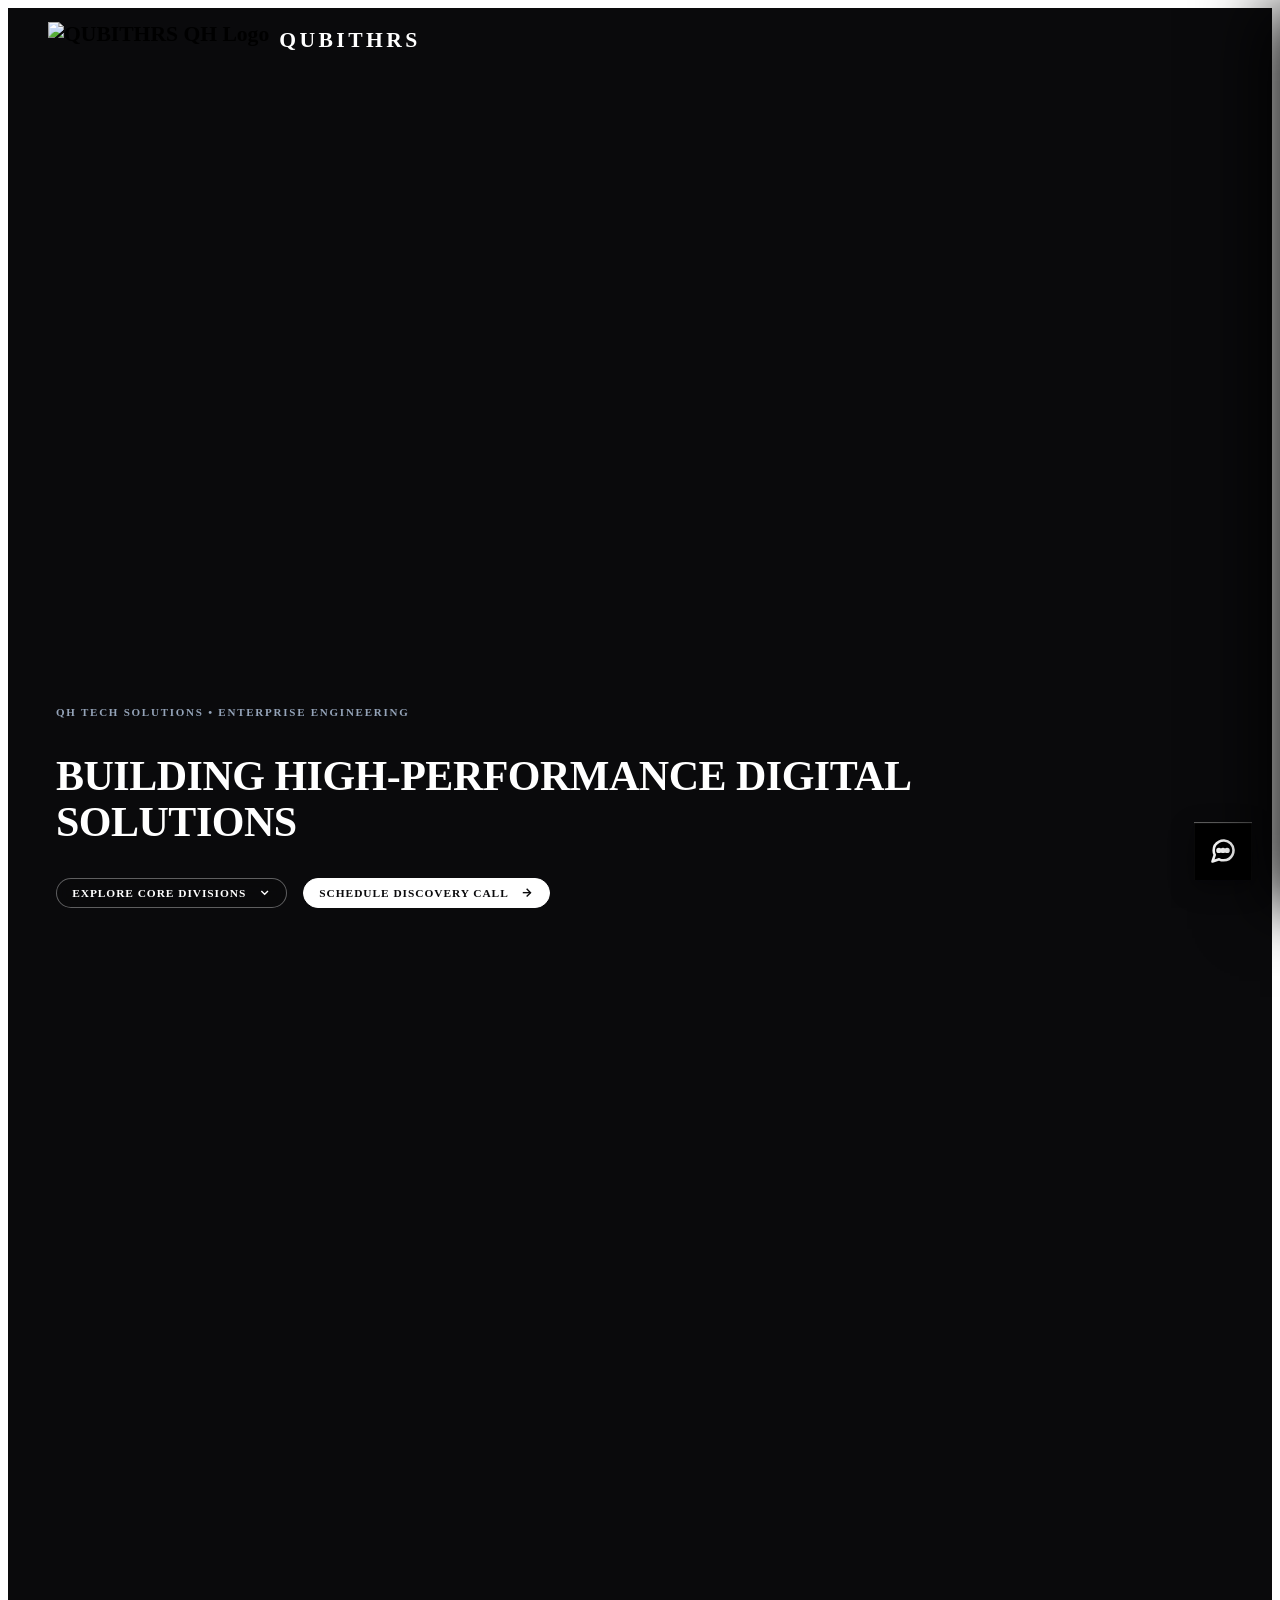
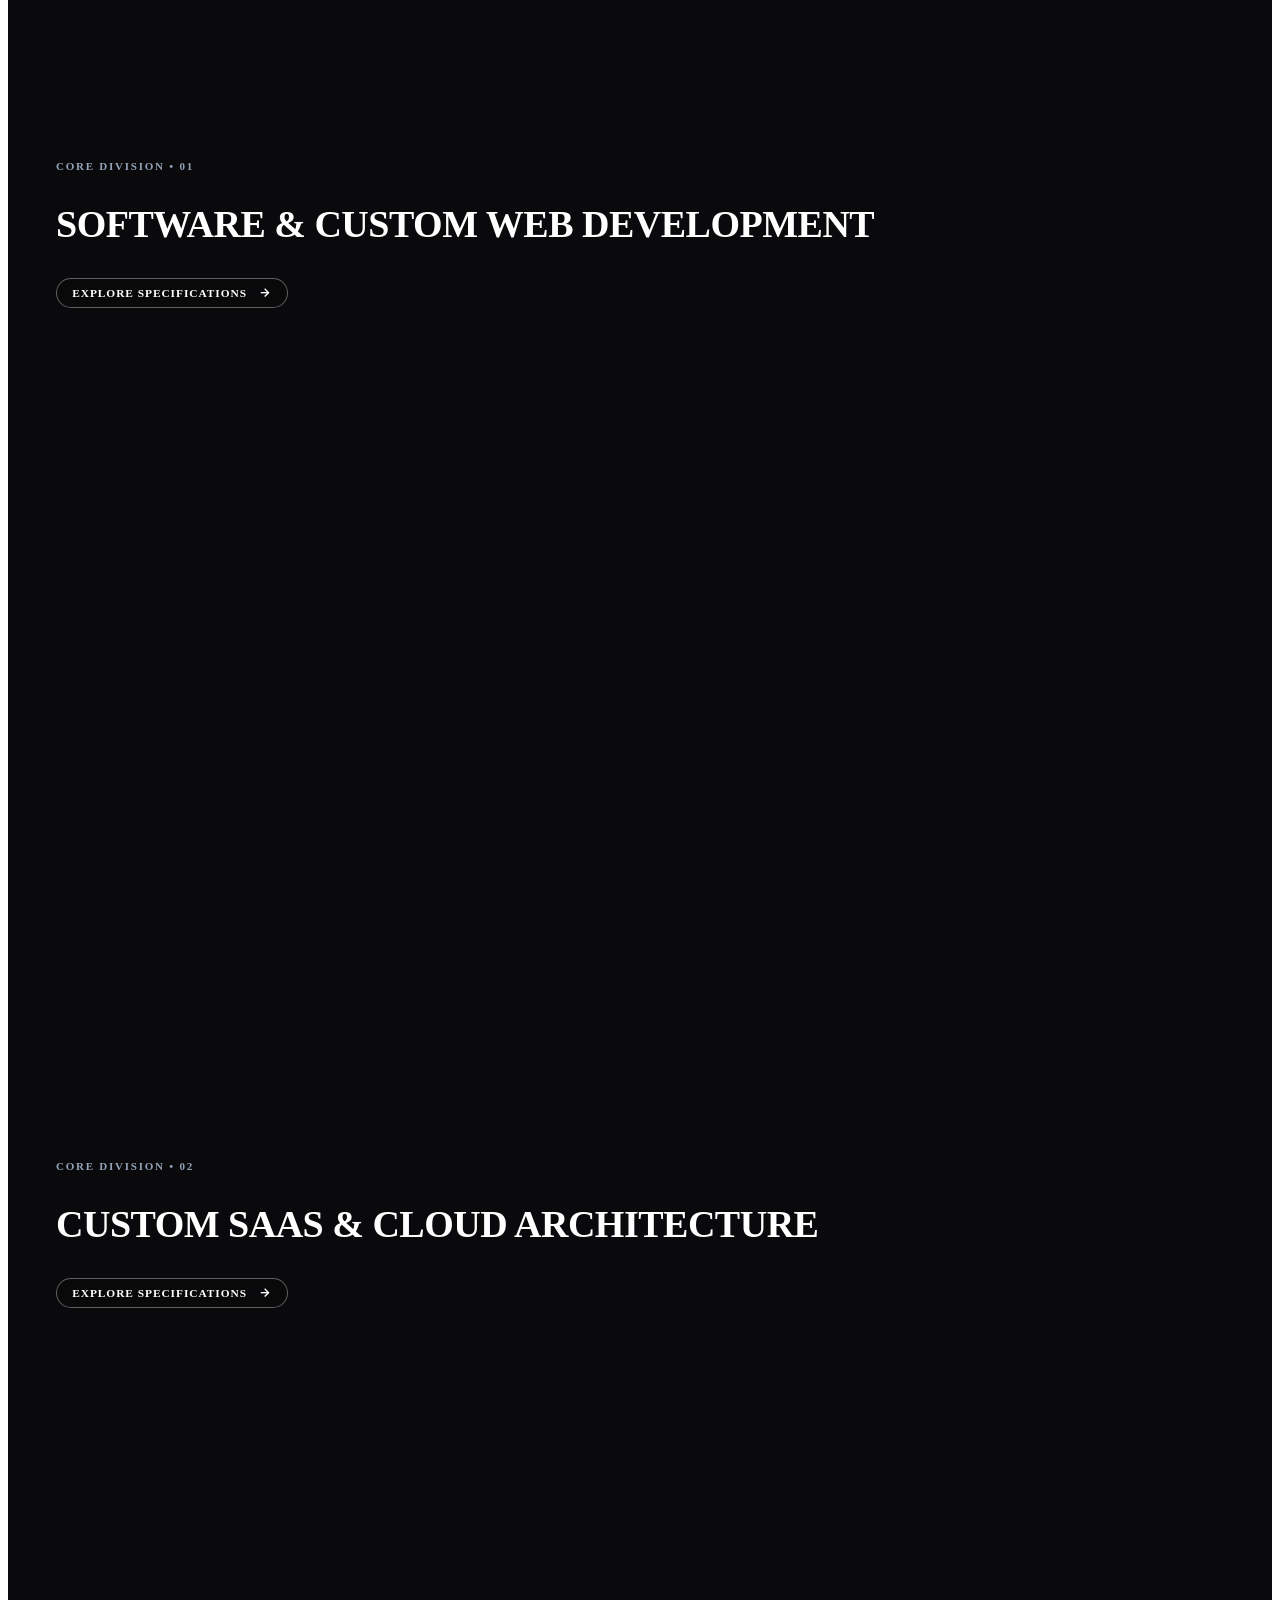
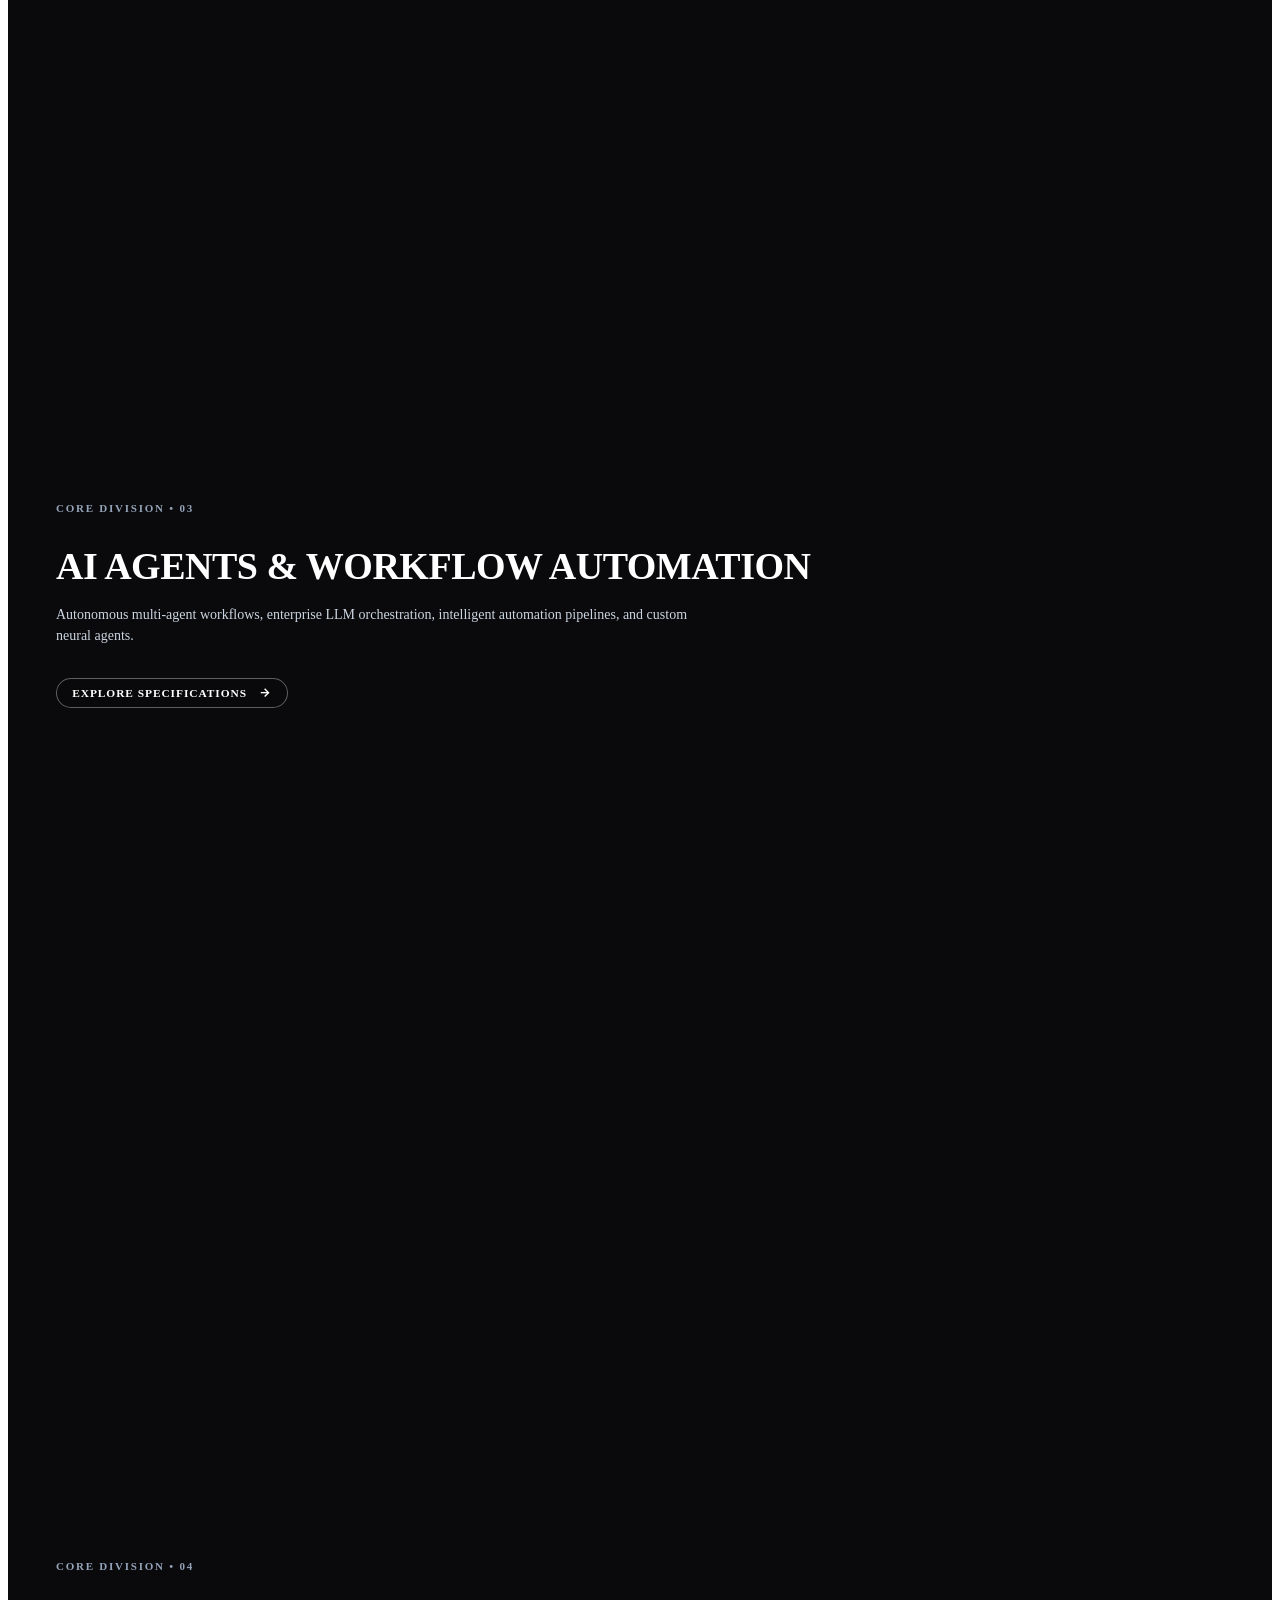
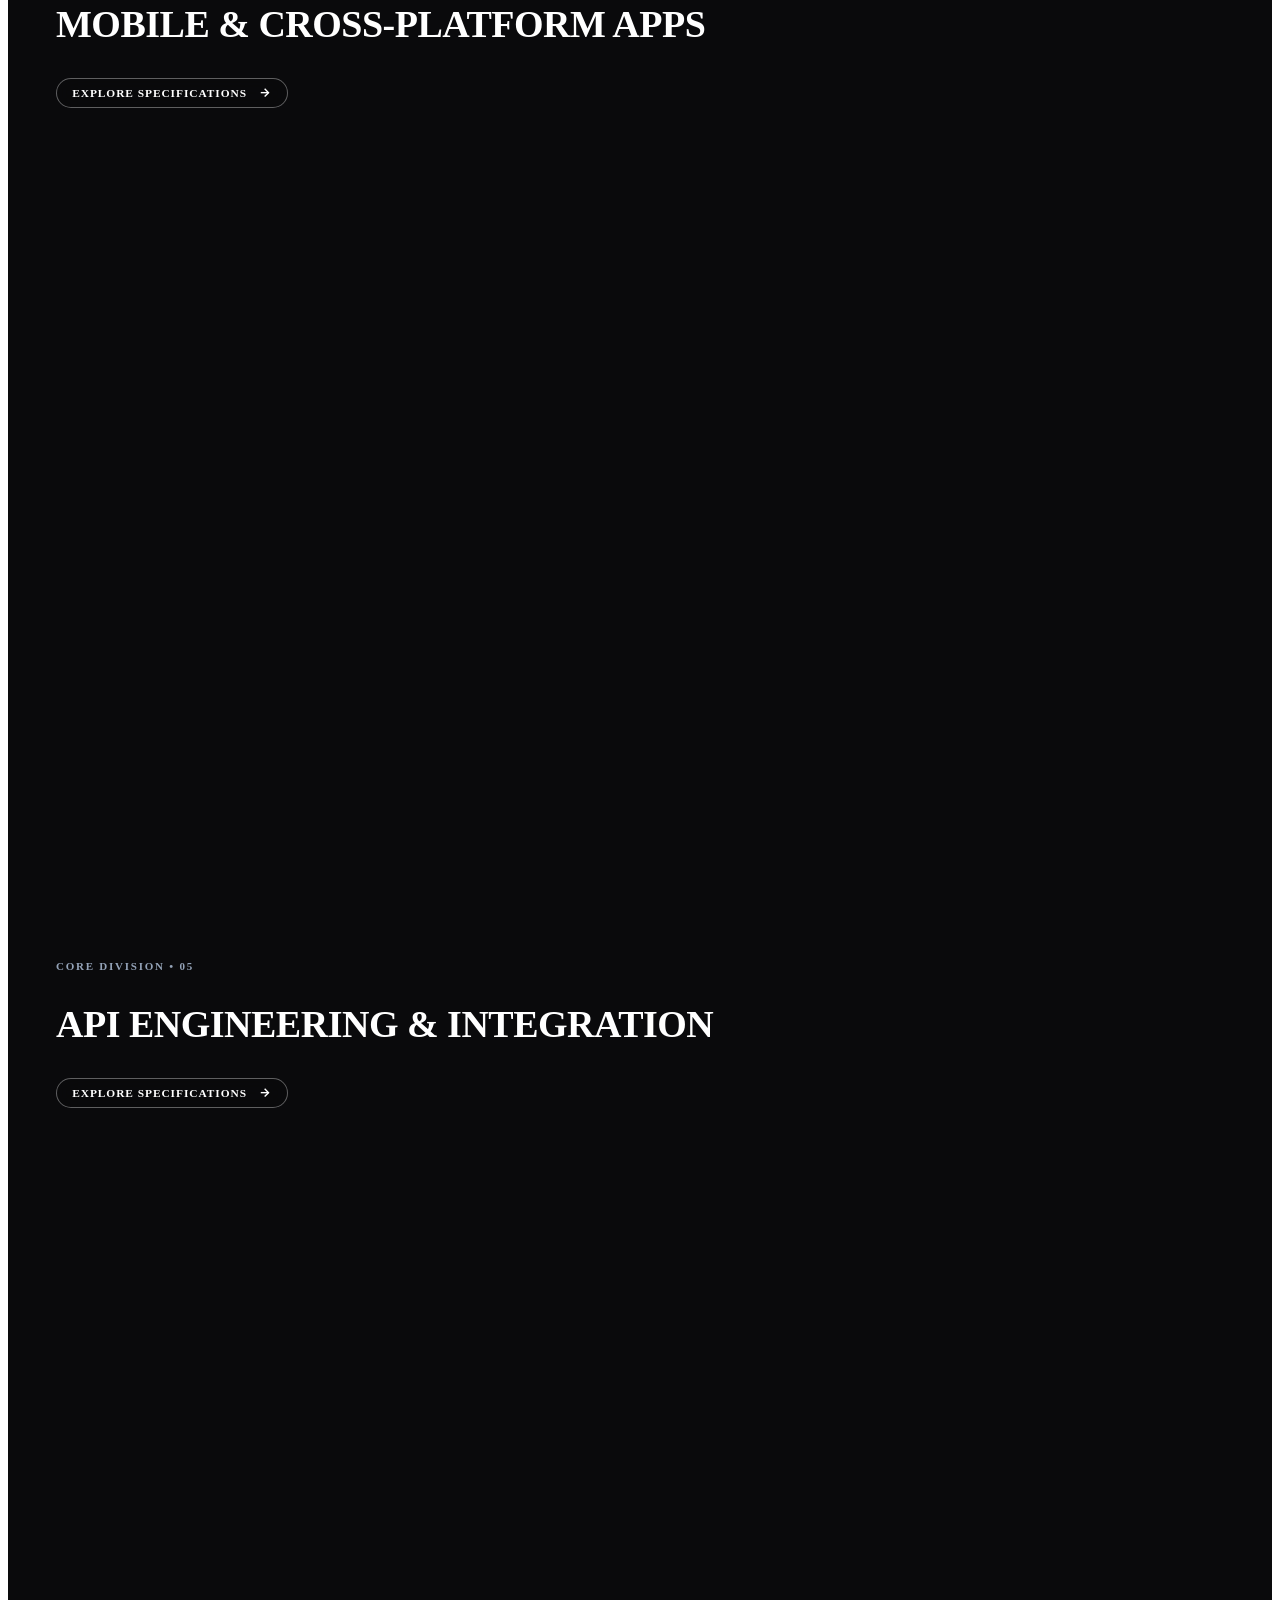
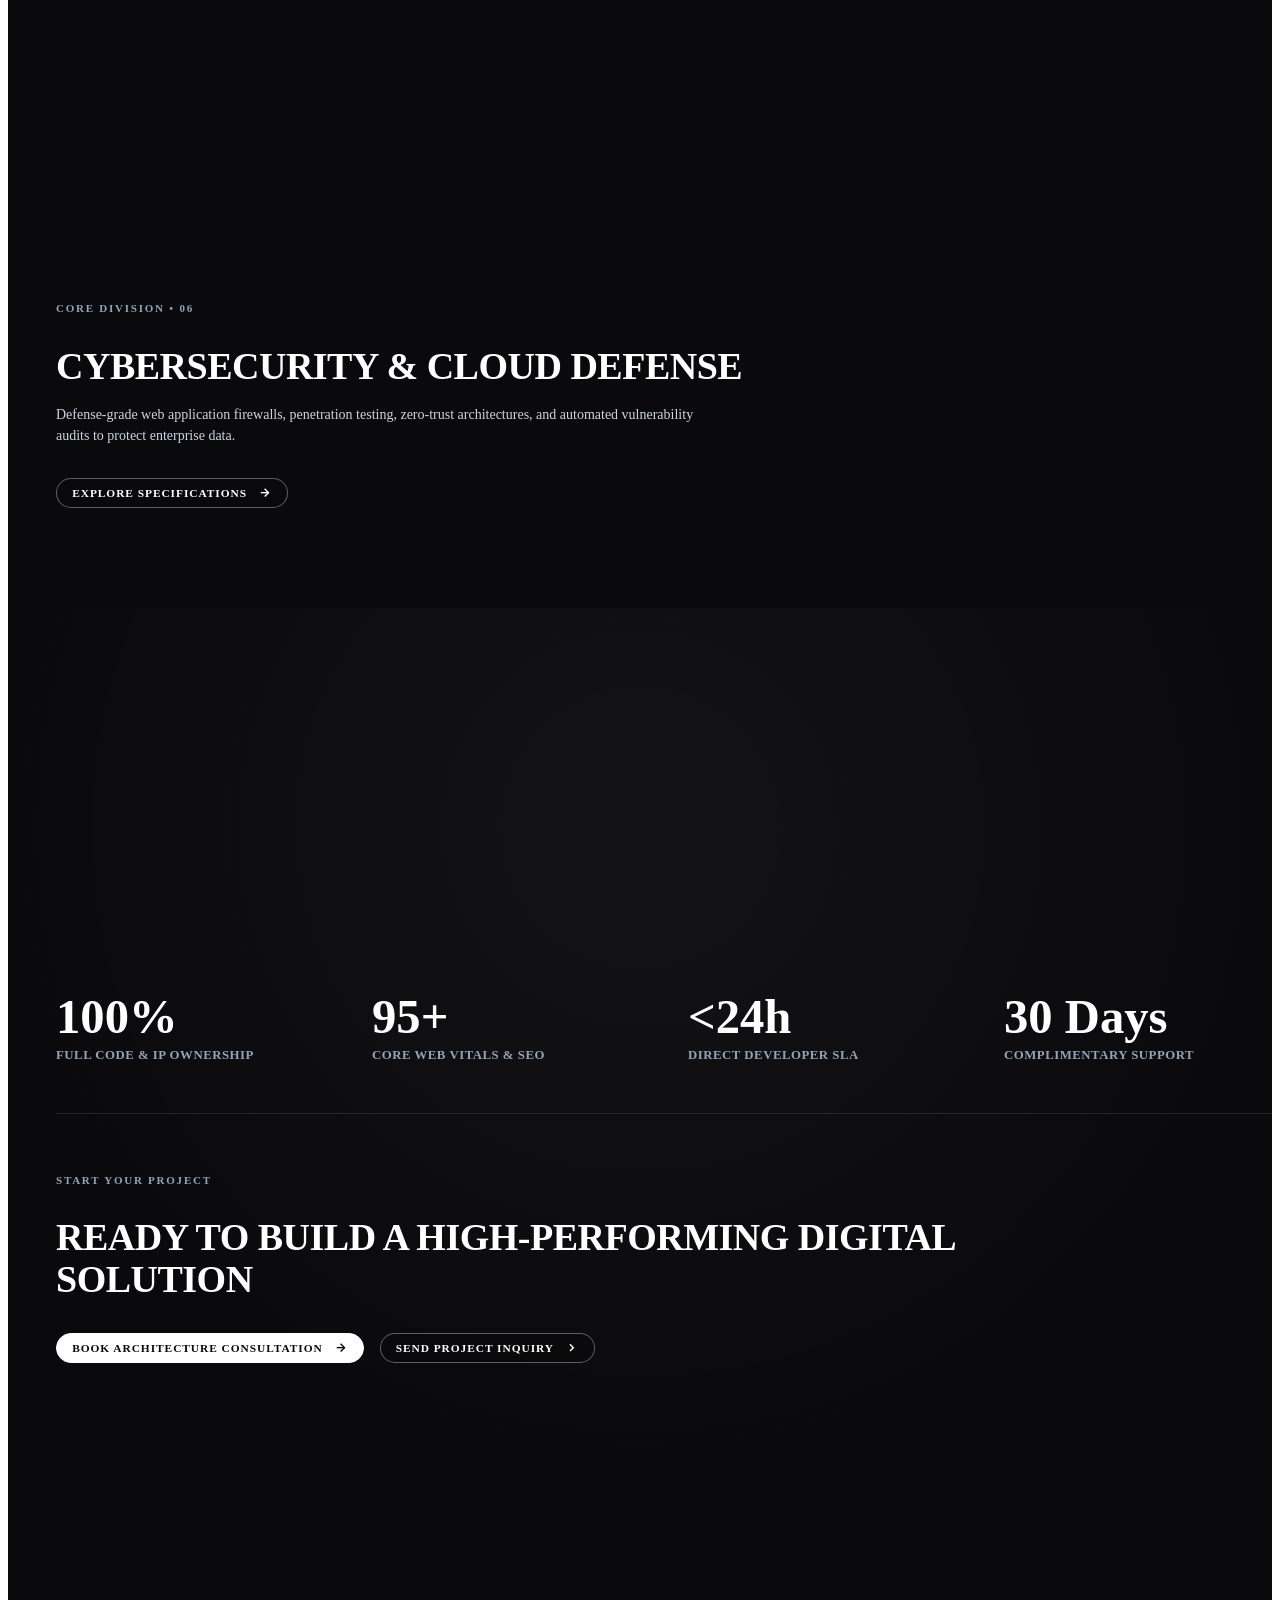
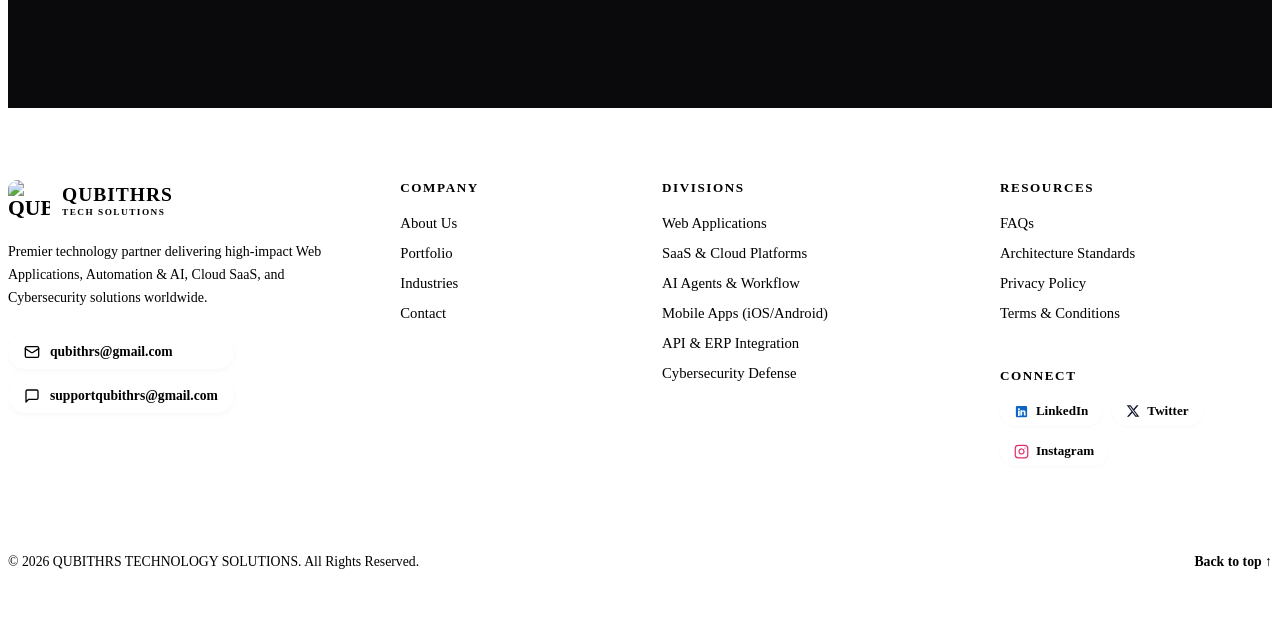
==== index.html @ 495daf97 "chore(assets): permanently delete project-saas.jpg and remove all references across repository" ====
<!DOCTYPE html>
<html lang="en">

<head>
  <meta charset="UTF-8">
  <meta name="viewport" content="width=device-width, initial-scale=1.0, maximum-scale=5.0, user-scalable=yes">
  <title>QUBITHRS | Intelligent Web, AI & Cloud Solutions</title>

  <!-- SEO Meta Tags -->
  <meta name="description"
    content="QUBITHRS TECHNOLOGY SOLUTIONS — Elite engineering squad building high-converting web apps, scalable SaaS platforms, AI automation systems, and cloud infrastructure.">
  <meta name="keywords"
    content="web development, custom SaaS, AI automation, full stack developer, enterprise software, React, Next.js, Node.js, cloud architecture, QUBITHRS">
  <meta name="author" content="QUBITHRS TECHNOLOGY SOLUTIONS">
  <meta name="robots" content="index, follow">
  <link rel="canonical" href="https://qubithrs.com/">

  <!-- OpenGraph / Social Sharing -->
  <meta property="og:type" content="website">
  <meta property="og:url" content="https://qubithrs.com/">
  <meta property="og:title" content="QUBITHRS | Intelligent Web, AI & Cloud Solutions">
  <meta property="og:description"
    content="High-impact web development and enterprise software engineering built for speed, conversion, and zero technical debt.">
  <meta property="og:image" content="assets/images/qh-logo-badge.png">

  <!-- Google Fonts -->
  <link rel="preconnect" href="https://fonts.googleapis.com">
  <link rel="preconnect" href="https://fonts.gstatic.com" crossorigin>
  <link
    href="https://fonts.googleapis.com/css2?family=Plus+Jakarta+Sans:wght@300;400;500;600;700;800&family=JetBrains+Mono:wght@400;500;600;700&display=swap"
    rel="stylesheet">

  <!-- Favicon -->
  <link rel="icon" type="image/svg+xml" href="favicon.svg">
  <link rel="icon" type="image/png" href="favicon.png">

  <!-- Stylesheets -->
  <link rel="stylesheet" href="styles/main.css?v=18">
  <link rel="stylesheet" href="styles/components.css?v=22">
  <link rel="stylesheet" href="styles/responsive.css?v=16">

  <!-- JSON-LD Structured Data Schema -->
  <script type="application/ld+json">
  {
    "@context": "https://schema.org",
    "@type": "ProfessionalService",
    "name": "QUBITHRS TECHNOLOGY SOLUTIONS",
    "url": "https://qubithrs.com",
    "logo": "https://qubithrs.com/favicon.png",
    "description": "High-impact web development and enterprise software engineering built for speed, conversion, and zero technical debt.",
    "priceRange": "$$$$",
    "address": {
      "@type": "PostalAddress",
      "addressCountry": "Global"
    },
    "sameAs": [
      "https://github.com",
      "https://linkedin.com",
      "https://x.com"
    ]
  }
  </script>
</head>

<body class="qh-cinema-theme">
  <!-- Premium Zero-Gravity Parallax Background Engine -->
  <script src="scripts/parallax-bg.js?v=2"></script>

  <!-- ==========================================================================
       QH TRANSPARENT HEADER (MINIMALIST LOGO + 3-LINE HAMBURGER ONLY)
       ========================================================================== -->
  <nav class="navbar transparent-nav" id="navbar">
    <div class="nav-container qh-nav-container">
      <a href="index.html" class="nav-brand qh-nav-brand" aria-label="QUBITHRS Tech Solutions Home">
        <img src="assets/images/qh-logo-transparent.png" alt="QUBITHRS QH Logo" class="qh-brand-img">
        <span class="qh-brand-title">QUBITHRS</span>
      </a>

      <!-- QH Hamburger Menu (Right Side Only, 100% Transparent) -->
      <div class="nav-actions qh-nav-actions">
        <button class="menu-toggle-btn qh-hamburger-btn" id="menu-toggle-btn" aria-label="Toggle Navigation Menu"
          aria-expanded="false">
          <span class="hamburger-line"></span>
          <span class="hamburger-line"></span>
          <span class="hamburger-line"></span>
        </button>
      </div>
    </div>
  </nav>

  <!-- ==========================================================================
       QH LUXURY RIGHT-SIDE SLIDE DRAWER
       ========================================================================== -->
  <div class="nav-modal-backdrop" id="nav-modal-backdrop"></div>
  <aside class="nav-modal qh-drawer" id="nav-modal" role="dialog" aria-modal="true" aria-hidden="true">
    <div class="drawer-header">
      <div class="drawer-brand">
        <span class="brand-badge brand-logo-badge" style="background: transparent; border: none; box-shadow: none;">
          <img src="assets/images/qh-logo-transparent.png" alt="QUBITHRS QH Logo" class="brand-logo-img">
        </span>
        <span class="drawer-brand-name">QUBITHRS</span>
      </div>
      <button class="nav-modal-close" id="nav-modal-close" aria-label="Close navigation">&times;</button>
    </div>

    <nav class="nav-modal-body">
      <div class="drawer-section-label">DIRECT PAGES</div>
      <ul class="nav-modal-list">
        <li>
          <a href="index.html" class="nav-modal-link active">
            <span class="drawer-num">01</span>
            <span class="drawer-label">HOME & SERVICES (6 DIVISIONS)</span>
            <span class="link-arrow">&rarr;</span>
          </a>
        </li>
        <li>
          <a href="service-detail.html" class="nav-modal-link">
            <span class="drawer-num">02</span>
            <span class="drawer-label">SERVICE ARCHITECTURE DETAILS</span>
            <span class="link-arrow">&rarr;</span>
          </a>
        </li>
        <li>
          <a href="industries.html" class="nav-modal-link">
            <span class="drawer-num">03</span>
            <span class="drawer-label">INDUSTRIES WE SERVE</span>
            <span class="link-arrow">&rarr;</span>
          </a>
        </li>
        <li>
          <a href="portfolio.html" class="nav-modal-link">
            <span class="drawer-num">04</span>
            <span class="drawer-label">PORTFOLIO & CASE STUDIES</span>
            <span class="link-arrow">&rarr;</span>
          </a>
        </li>
        <li>
          <a href="about.html" class="nav-modal-link">
            <span class="drawer-num">05</span>
            <span class="drawer-label">ABOUT QUBITHRS & MISSION</span>
            <span class="link-arrow">&rarr;</span>
          </a>
        </li>
        <li>
          <a href="contact.html" class="nav-modal-link highlight">
            <span class="drawer-num">06</span>
            <span class="drawer-label">CONTACT & INQUIRIES</span>
            <span class="link-arrow">&rarr;</span>
          </a>
        </li>
      </ul>

      <div class="drawer-footer">
        <div class="drawer-contact-card">
          <div class="drawer-contact-item">
            <span class="contact-lbl">Direct Email</span>
            <a href="mailto:qubithrs@gmail.com" class="contact-val">qubithrs@gmail.com</a>
          </div>
          <div class="drawer-contact-item">
            <span class="contact-lbl">Response Commitment</span>
            <span class="contact-val">Under 24 Hours Guaranteed</span>
          </div>
        </div>
        <a href="contact.html" class="btn btn-primary btn-lg drawer-cta-btn">
          <span>Schedule Discovery Call</span>
          <svg width="18" height="18" viewBox="0 0 24 24" fill="none" stroke="currentColor" stroke-width="2">
            <path d="M5 12h14" />
            <path d="m12 5 7 7-7 7" />
          </svg>
        </a>
      </div>
    </nav>
  </aside>

  <!-- Floating Quick Chat / Inquiry Button -->
  <a href="contact.html" class="floating-chat-btn" id="floating-chat" aria-label="Chat with us / Start Project Inquiry"
    title="Chat with us / Start Project Inquiry">
    <svg viewBox="0 0 24 24" width="28" height="28" fill="none" stroke="#FFFFFF" stroke-width="2.2"
      stroke-linecap="round" stroke-linejoin="round">
      <path
        d="M21 11.5a8.38 8.38 0 0 1-.9 3.8 8.5 8.5 0 0 1-7.6 4.7 8.38 8.38 0 0 1-3.8-.9L3 21l1.9-5.7a8.38 8.38 0 0 1-.9-3.8 8.5 8.5 0 0 1 4.7-7.6 8.38 8.38 0 0 1 3.8-.9h.5a8.48 8.48 0 0 1 8 8v.5z" />
      <circle cx="8.5" cy="11.5" r="1.2" fill="#FFFFFF" />
      <circle cx="12" cy="11.5" r="1.2" fill="#FFFFFF" />
      <circle cx="15.5" cy="11.5" r="1.2" fill="#FFFFFF" />
    </svg>
    <span class="chat-tooltip">Start Project Inquiry</span>
  </a>

  <!-- ==========================================================================
       SCENE 0: HERO (FULL-VIEWPORT 100vh WITH ULTRA-HUMAN-TECH BACKGROUND VIDEO)
       ========================================================================== -->
  <section class="qh-slide" id="home">
    <video class="qh-slide-bg" autoplay muted loop playsinline="true" webkit-playsinline="true" preload="metadata" disablepictureinpicture="true" disableremoteplayback="true" id="hero-bg-video">
      <source id="hero-video-src" src="assets/videos/hero-combined-enterprise.mp4" type="video/mp4">
    </video>
    <div class="qh-slide-overlay"></div>
    <div class="qh-slide-content reveal">
      <div class="qh-slide-kicker">QH TECH SOLUTIONS • ENTERPRISE ENGINEERING</div>
      <h1 class="qh-slide-title">BUILDING HIGH-PERFORMANCE DIGITAL SOLUTIONS</h1>
      <p class="qh-slide-subtitle">
      </p>
      <div class="qh-btn-group">
        <a href="#division-01" class="qh-btn">
          <span>EXPLORE CORE DIVISIONS</span>
          <svg width="14" height="14" viewBox="0 0 24 24" fill="none" stroke="currentColor" stroke-width="2.5">
            <polyline points="6 9 12 15 18 9" />
          </svg>
        </a>
        <a href="contact.html" class="qh-btn qh-btn-solid">
          <span>SCHEDULE DISCOVERY CALL</span>
          <svg width="14" height="14" viewBox="0 0 24 24" fill="none" stroke="currentColor" stroke-width="2.5">
            <line x1="5" y1="12" x2="19" y2="12" />
            <polyline points="12 5 19 12 12 19" />
          </svg>
        </a>
      </div>
    </div>
  </section>

  <!-- ==========================================================================
       SCENE 1: DIVISION 01 — SOFTWARE & CUSTOM WEB DEVELOPMENT
       ========================================================================== -->
  <section class="qh-slide" id="division-01">
    <video class="qh-slide-bg" autoplay muted loop playsinline="true" webkit-playsinline="true" preload="metadata" disablepictureinpicture="true" disableremoteplayback="true" poster="assets/images/project-ecommerce.jpg" id="division-01-bg-video">
      <source src="assets/videos/division-01-web-dev.mp4" type="video/mp4">
    </video>
    <div class="qh-slide-overlay"></div>
    <div class="qh-slide-content reveal">
      <div class="qh-slide-kicker">CORE DIVISION • 01</div>
      <h2 class="qh-slide-title">SOFTWARE &amp; CUSTOM WEB DEVELOPMENT</h2>
      <p class="qh-slide-subtitle">
      </p>
      <div class="qh-btn-group">
        <a href="service-detail.html?id=software-web" class="qh-btn">
          <span>EXPLORE SPECIFICATIONS</span>
          <svg width="14" height="14" viewBox="0 0 24 24" fill="none" stroke="currentColor" stroke-width="2.5">
            <line x1="5" y1="12" x2="19" y2="12" />
            <polyline points="12 5 19 12 12 19" />
          </svg>
        </a>
      </div>
    </div>
  </section>

  <!-- ==========================================================================
       SCENE 2: DIVISION 02 — CUSTOM SAAS & CLOUD ARCHITECTURE
       ========================================================================== -->
  <section class="qh-slide" id="division-02">
    <video class="qh-slide-bg" autoplay muted loop playsinline="true" webkit-playsinline="true" preload="metadata" disablepictureinpicture="true" disableremoteplayback="true" id="division-02-bg-video">
      <source src="assets/videos/division-02-saas-cloud.mp4" type="video/mp4">
    </video>
    <div class="qh-slide-overlay"></div>
    <div class="qh-slide-content reveal">
      <div class="qh-slide-kicker">CORE DIVISION • 02</div>
      <h2 class="qh-slide-title">CUSTOM SAAS &amp; CLOUD ARCHITECTURE</h2>
      <p class="qh-slide-subtitle">
      </p>
      <div class="qh-btn-group">
        <a href="service-detail.html?id=saas-cloud" class="qh-btn">
          <span>EXPLORE SPECIFICATIONS</span>
          <svg width="14" height="14" viewBox="0 0 24 24" fill="none" stroke="currentColor" stroke-width="2.5">
            <line x1="5" y1="12" x2="19" y2="12" />
            <polyline points="12 5 19 12 12 19" />
          </svg>
        </a>
      </div>
    </div>
  </section>

  <!-- ==========================================================================
       SCENE 3: DIVISION 03 — AI AGENTS & WORKFLOW AUTOMATION
       ========================================================================== -->
  <section class="qh-slide" id="division-03">
    <video class="qh-slide-bg" autoplay muted loop playsinline="true" webkit-playsinline="true" preload="metadata" disablepictureinpicture="true" disableremoteplayback="true" poster="assets/images/project-ai.jpg" id="division-03-bg-video">
      <source src="assets/videos/division-03-ai-automation.mp4" type="video/mp4">
    </video>
    <div class="qh-slide-overlay"></div>
    <div class="qh-slide-content reveal">
      <div class="qh-slide-kicker">CORE DIVISION • 03</div>
      <h2 class="qh-slide-title">AI AGENTS &amp; WORKFLOW AUTOMATION</h2>
      <p class="qh-slide-subtitle">
        Autonomous multi-agent workflows, enterprise LLM orchestration, intelligent automation pipelines, and custom neural agents.
      </p>
      <div class="qh-btn-group">
        <a href="service-detail.html?id=ai-automation" class="qh-btn">
          <span>EXPLORE SPECIFICATIONS</span>
          <svg width="14" height="14" viewBox="0 0 24 24" fill="none" stroke="currentColor" stroke-width="2.5">
            <line x1="5" y1="12" x2="19" y2="12" />
            <polyline points="12 5 19 12 12 19" />
          </svg>
        </a>
      </div>
    </div>
  </section>

  <!-- ==========================================================================
       SCENE 4: DIVISION 04 — MOBILE & CROSS-PLATFORM APPS
       ========================================================================== -->
  <section class="qh-slide" id="division-04">
    <video class="qh-slide-bg" autoplay muted loop playsinline="true" webkit-playsinline="true" preload="metadata" disablepictureinpicture="true" disableremoteplayback="true" poster="assets/images/project-fintech.jpg" id="division-04-bg-video">
      <source src="assets/videos/division-04-mobile-apps.mp4" type="video/mp4">
    </video>
    <div class="qh-slide-overlay"></div>
    <div class="qh-slide-content reveal">
      <div class="qh-slide-kicker">CORE DIVISION • 04</div>
      <h2 class="qh-slide-title">MOBILE &amp; CROSS-PLATFORM APPS</h2>
      <p class="qh-slide-subtitle">
      </p>
      <div class="qh-btn-group">
        <a href="service-detail.html?id=mobile-apps" class="qh-btn">
          <span>EXPLORE SPECIFICATIONS</span>
          <svg width="14" height="14" viewBox="0 0 24 24" fill="none" stroke="currentColor" stroke-width="2.5">
            <line x1="5" y1="12" x2="19" y2="12" />
            <polyline points="12 5 19 12 12 19" />
          </svg>
        </a>
      </div>
    </div>
  </section>

  <!-- ==========================================================================
       SCENE 5: DIVISION 05 — API ENGINEERING & ENTERPRISE INTEGRATION
       ========================================================================== -->
  <section class="qh-slide" id="division-05">
    <video class="qh-slide-bg" autoplay muted loop playsinline="true" webkit-playsinline="true" preload="metadata" disablepictureinpicture="true" disableremoteplayback="true" poster="assets/images/project-api.jpg" id="division-05-bg-video">
      <source src="assets/videos/division-05-api-integration.mp4" type="video/mp4">
    </video>
    <div class="qh-slide-overlay"></div>
    <div class="qh-slide-content reveal">
      <div class="qh-slide-kicker">CORE DIVISION • 05</div>
      <h2 class="qh-slide-title">API ENGINEERING &amp; INTEGRATION</h2>
      <p class="qh-slide-subtitle">
      </p>
      <div class="qh-btn-group">
        <a href="service-detail.html?id=api-integration" class="qh-btn">
          <span>EXPLORE SPECIFICATIONS</span>
          <svg width="14" height="14" viewBox="0 0 24 24" fill="none" stroke="currentColor" stroke-width="2.5">
            <line x1="5" y1="12" x2="19" y2="12" />
            <polyline points="12 5 19 12 12 19" />
          </svg>
        </a>
      </div>
    </div>
  </section>

  <!-- ==========================================================================
       SCENE 6: DIVISION 06 — CYBERSECURITY & CLOUD DEFENSE
       ========================================================================== -->
  <section class="qh-slide" id="division-06">
    <video class="qh-slide-bg" autoplay muted loop playsinline="true" webkit-playsinline="true" preload="metadata" disablepictureinpicture="true" disableremoteplayback="true" poster="assets/images/project-cybersecurity.jpg" id="division-06-bg-video">
      <source src="assets/videos/division-06-cybersecurity.mp4" type="video/mp4">
    </video>
    <div class="qh-slide-overlay"></div>
    <div class="qh-slide-content reveal">
      <div class="qh-slide-kicker">CORE DIVISION • 06</div>
      <h2 class="qh-slide-title">CYBERSECURITY &amp; CLOUD DEFENSE</h2>
      <p class="qh-slide-subtitle">
        Defense-grade web application firewalls, penetration testing, zero-trust architectures, and automated vulnerability audits to protect enterprise data.
      </p>
      <div class="qh-btn-group">
        <a href="service-detail.html?id=cybersecurity-defense" class="qh-btn">
          <span>EXPLORE SPECIFICATIONS</span>
          <svg width="14" height="14" viewBox="0 0 24 24" fill="none" stroke="currentColor" stroke-width="2.5">
            <line x1="5" y1="12" x2="19" y2="12" />
            <polyline points="12 5 19 12 12 19" />
          </svg>
        </a>
      </div>
    </div>
  </section>

  <!-- ==========================================================================
       SCENE 7: AUTHENTIC COMMITMENTS & CLOSING ACTION
       ========================================================================== -->
  <section class="qh-slide qh-closing-slide" id="closing">
    <div class="qh-slide-bg-solid"></div>
    <div class="container qh-closing-container">
      <div class="qh-metrics-row reveal">
        <div class="qh-metric-item">
          <div class="qh-metric-val">100%</div>
          <div class="qh-metric-lbl">Full Code &amp; IP Ownership</div>
        </div>
        <div class="qh-metric-item">
          <div class="qh-metric-val">95+</div>
          <div class="qh-metric-lbl">Core Web Vitals &amp; SEO</div>
        </div>
        <div class="qh-metric-item">
          <div class="qh-metric-val">&lt;24h</div>
          <div class="qh-metric-lbl">Direct Developer SLA</div>
        </div>
        <div class="qh-metric-item">
          <div class="qh-metric-val">30 Days</div>
          <div class="qh-metric-lbl">Complimentary Support</div>
        </div>
      </div>

      <div class="qh-closing-content reveal">
        <div class="qh-slide-kicker">START YOUR PROJECT</div>
        <h2 class="qh-slide-title">READY TO BUILD A HIGH-PERFORMING DIGITAL SOLUTION</h2>
        <p class="qh-slide-subtitle">
        </p>
        <div class="qh-btn-group">
          <a href="contact.html" class="qh-btn qh-btn-solid">
            <span>BOOK ARCHITECTURE CONSULTATION</span>
            <svg width="14" height="14" viewBox="0 0 24 24" fill="none" stroke="currentColor" stroke-width="2.5">
              <line x1="5" y1="12" x2="19" y2="12" />
              <polyline points="12 5 19 12 12 19" />
            </svg>
          </a>
          <a href="contact.html" class="qh-btn">
            <span>SEND PROJECT INQUIRY</span>
            <svg width="14" height="14" viewBox="0 0 24 24" fill="none" stroke="currentColor" stroke-width="2.5">
              <polyline points="9 18 15 12 9 6" />
            </svg>
          </a>
        </div>
      </div>
    </div>
  </section>

  <!-- ==========================================================================
       SCENE 8: MINIMALIST QH FOOTER
       ========================================================================== -->
  <footer class="footer">
    <div class="container">
      <div class="footer-grid">
        <!-- Col 1: Brand & Overview -->
        <div class="footer-brand-col">
          <a href="index.html" class="nav-brand footer-brand-link" aria-label="QUBITHRS Tech Solutions Home">
            <span class="brand-badge brand-logo-badge" style="background: transparent; border: none; box-shadow: none;">
              <img src="assets/images/qh-logo-black-transparent.png" alt="QUBITHRS QH Logo" class="brand-logo-img footer-logo-img">
            </span>
            <div class="brand-text-wrap">
              <span class="brand-title">QUBITHRS</span>
              <span class="brand-subtitle">TECH SOLUTIONS</span>
            </div>
          </a>
          <p class="footer-bio">
            Premier technology partner delivering high-impact Web Applications, Automation & AI, Cloud SaaS, and Cybersecurity solutions worldwide.
          </p>
          <div class="footer-emails-wrap">
            <a href="mailto:qubithrs@gmail.com" class="footer-email-pill" title="Official Company Email">
              <svg width="16" height="16" viewBox="0 0 24 24" fill="none" stroke="currentColor" stroke-width="2" stroke-linecap="round" stroke-linejoin="round">
                <rect width="20" height="16" x="2" y="4" rx="2" />
                <path d="m22 7-8.97 5.7a1.94 1.94 0 0 1-2.06 0L2 7" />
              </svg>
              <span>qubithrs@gmail.com</span>
            </a>
            <a href="mailto:supportqubithrs@gmail.com" class="footer-email-pill footer-email-support" title="Support Email">
              <svg width="16" height="16" viewBox="0 0 24 24" fill="none" stroke="currentColor" stroke-width="2" stroke-linecap="round" stroke-linejoin="round">
                <path d="M21 15a2 2 0 0 1-2 2H7l-4 4V5a2 2 0 0 1 2-2h14a2 2 0 0 1 2 2z" />
              </svg>
              <span>supportqubithrs@gmail.com</span>
            </a>
          </div>
        </div>

        <!-- Col 2: Company -->
        <div class="footer-col">
          <h4 class="footer-heading">Company</h4>
          <ul class="footer-links">
            <li><a href="about.html" class="footer-link">About Us</a></li>
            <li><a href="portfolio.html" class="footer-link">Portfolio</a></li>
            <li><a href="industries.html" class="footer-link">Industries</a></li>
            <li><a href="contact.html" class="footer-link">Contact</a></li>
          </ul>
        </div>

        <!-- Col 3: Engineering Divisions -->
        <div class="footer-col">
          <h4 class="footer-heading">Divisions</h4>
          <ul class="footer-links">
            <li><a href="service-detail.html?id=software-web" class="footer-link">Web Applications</a></li>
            <li><a href="service-detail.html?id=saas-cloud" class="footer-link">SaaS & Cloud Platforms</a></li>
            <li><a href="service-detail.html?id=ai-automation" class="footer-link">AI Agents & Workflow</a></li>
            <li><a href="service-detail.html?id=mobile-apps" class="footer-link">Mobile Apps (iOS/Android)</a></li>
            <li><a href="service-detail.html?id=api-integration" class="footer-link">API & ERP Integration</a></li>
            <li><a href="service-detail.html?id=cybersecurity-defense" class="footer-link">Cybersecurity Defense</a></li>
          </ul>
        </div>

        <!-- Col 4: Resources & Connect -->
        <div class="footer-col">
          <h4 class="footer-heading">Resources</h4>
          <ul class="footer-links">
            <li><a href="contact.html" class="footer-link">FAQs</a></li>
            <li><a href="about.html#mission-vision" class="footer-link">Architecture Standards</a></li>
            <li><a href="about.html" class="footer-link">Privacy Policy</a></li>
            <li><a href="about.html" class="footer-link">Terms & Conditions</a></li>
          </ul>

          <div class="footer-connect-group">
            <h4 class="footer-heading footer-connect-title">Connect</h4>
            <div class="footer-connect-pills">
              <a href="https://linkedin.com" target="_blank" rel="noopener noreferrer" class="footer-connect-btn linkedin" aria-label="LinkedIn">
                <svg width="15" height="15" viewBox="0 0 24 24" fill="currentColor"><path d="M19 3a2 2 0 0 1 2 2v14a2 2 0 0 1-2 2H5a2 2 0 0 1-2-2V5a2 2 0 0 1 2-2h14m-.5 15.5v-5.3a3.26 3.26 0 0 0-3.26-3.26c-.85 0-1.84.52-2.28 1.3v-1.11h-2.79v8.37h2.79v-4.93c0-.77.62-1.4 1.39-1.4a1.4 1.4 0 0 1 1.4 1.4v4.93h2.75M6.46 10.9v8.37H9.2V10.9H6.46M7.83 6.64a1.59 1.59 0 0 0-1.6 1.59c0 .88.72 1.6 1.6 1.6.88 0 1.6-.72 1.6-1.6 0-.88-.72-1.59-1.6-1.59Z"/></svg>
                <span>LinkedIn</span>
              </a>
              <a href="https://x.com" target="_blank" rel="noopener noreferrer" class="footer-connect-btn twitter" aria-label="Twitter">
                <svg width="14" height="14" viewBox="0 0 24 24" fill="currentColor"><path d="M18.244 2.25h3.308l-7.227 8.26 8.502 11.24H16.17l-5.214-6.817L4.99 21.75H1.68l7.73-8.835L1.254 2.25H8.08l4.713 6.231zm-1.161 17.52h1.833L7.084 4.126H5.117z"/></svg>
                <span>Twitter</span>
              </a>
              <a href="https://instagram.com" target="_blank" rel="noopener noreferrer" class="footer-connect-btn instagram" aria-label="Instagram">
                <svg width="15" height="15" viewBox="0 0 24 24" fill="none" stroke="currentColor" stroke-width="2" stroke-linecap="round" stroke-linejoin="round"><rect width="20" height="20" x="2" y="2" rx="5" ry="5"/><path d="M16 11.37A4 4 0 1 1 12.63 8 4 4 0 0 1 16 11.37z"/><line x1="17.5" x2="17.51" y1="6.5" y2="6.5"/></svg>
                <span>Instagram</span>
              </a>
            </div>
          </div>
        </div>
      </div>

      <div class="footer-bottom">
        <p class="copyright-text">&copy; 2026 QUBITHRS TECHNOLOGY SOLUTIONS. All Rights Reserved.</p>
        <a href="#navbar" class="footer-back-to-top">Back to top &uarr;</a>
      </div>
    </div>
  </footer>

  <!-- Scripts -->
  <script src="scripts/data.js?v=22"></script>
  <script src="scripts/tilt.js"></script>
  <script src="scripts/modal.js"></script>
  <script src="scripts/contact.js?v=22"></script>
  <script src="scripts/main.js?v=22"></script>
</body>

</html>
---- styles/components.css ----
/* ==========================================================================
   QUBITHRS TECHNOLOGY SOLUTIONS PLATFORM - COMPONENT STYLES
   ========================================================================== */

/* 1. NAVBAR - 100% TRANSPARENT */
.navbar {
  position: fixed;
  top: 0;
  left: 0;
  width: 100%;
  height: 64px;
  background: transparent !important;
  backdrop-filter: none !important;
  -webkit-backdrop-filter: none !important;
  border: none !important;
  border-bottom: none !important;
  box-shadow: none !important;
  z-index: 1000;
  transition: opacity 0.38s cubic-bezier(0.16, 1, 0.3, 1), 
              transform 0.38s cubic-bezier(0.16, 1, 0.3, 1);
}

.navbar.scrolled {
  background: transparent !important;
  border-bottom: none !important;
  box-shadow: none !important;
}

.nav-container {
  display: flex;
  align-items: center;
  justify-content: space-between;
  height: 100%;
}

.nav-brand {
  display: flex;
  align-items: center;
  gap: 12px;
  font-family: var(--font-heading);
  font-size: 1.35rem;
  font-weight: 800;
  color: var(--text-primary);
  text-decoration: none;
}

.brand-badge {
  display: inline-flex;
  align-items: center;
  justify-content: center;
  width: 42px;
  height: 42px;
  border-radius: 9px;
  background: #000000;
  border: 1px solid rgba(15, 23, 42, 0.18);
  box-shadow: 0 4px 16px rgba(0, 0, 0, 0.2);
  overflow: hidden;
  padding: 2px;
  transition: all var(--transition-smooth);
  flex-shrink: 0;
}

.brand-badge img,
.brand-logo-img {
  width: 100%;
  height: 100%;
  object-fit: contain;
  display: block;
  border-radius: 7px;
  transition: transform var(--transition-fast);
}

.nav-brand:hover .brand-badge {
  border-color: var(--accent-secondary);
  box-shadow: 0 0 20px rgba(15, 23, 42, 0.20);
  transform: translateY(-1px) scale(1.05);
}

/* Desktop Navigation Menu */
.nav-menu {
  display: flex;
  align-items: center;
  gap: 4px;
  list-style: none;
  margin: 0;
  padding: 0;
}

.nav-item {
  position: relative;
  list-style: none;
}

.nav-link {
  display: inline-flex;
  align-items: center;
  gap: 6px;
  padding: 8px 14px;
  border-radius: var(--radius-full);
  font-family: var(--font-sans);
  font-size: 0.92rem;
  font-weight: 500;
  color: var(--text-secondary);
  text-decoration: none;
  transition: all var(--transition-fast);
  background: transparent;
  border: none;
  cursor: pointer;
}

.nav-link:hover {
  color: var(--text-primary);
  background: rgba(255, 255, 255, 0.06);
}

.nav-link.active {
  color: var(--accent-primary);
  background: rgba(15, 23, 42, 0.06);
  font-weight: 600;
}

/* Badge pill inside nav link */
.nav-badge-pill {
  display: inline-flex;
  align-items: center;
  padding: 1px 6px;
  border-radius: var(--radius-full);
  font-size: 0.68rem;
  font-weight: 700;
  text-transform: uppercase;
  letter-spacing: 0.04em;
  background: rgba(15, 23, 42, 0.08);
  color: var(--accent-primary);
  border: 1px solid rgba(15, 23, 42, 0.14);
}

/* Dropdown Toggle & Chevron */
.nav-dropdown-toggle {
  display: inline-flex;
  align-items: center;
  gap: 6px;
}

.dropdown-chevron {
  transition: transform var(--transition-fast);
}

.nav-dropdown:hover .dropdown-chevron,
.nav-dropdown.open .dropdown-chevron {
  transform: rotate(180deg);
}

/* ==========================================================================
   COMPACT FLOATING GLASS DROPDOWN MENU
   ========================================================================== */
.nav-dropdown {
  position: relative;
}

.nav-dropdown-toggle {
  display: inline-flex;
  align-items: center;
  gap: 6px;
  cursor: pointer;
}

.dropdown-chevron {
  transition: transform 0.24s cubic-bezier(0.16, 1, 0.3, 1);
}

.nav-dropdown:hover .dropdown-chevron,
.nav-dropdown.open .dropdown-chevron,
.nav-dropdown:focus-within .dropdown-chevron {
  transform: rotate(180deg);
}

/* Compact Floating Glass Card */
.dropdown-menu {
  position: absolute;
  top: calc(100% + 12px);
  left: 50%;
  transform: translateX(-50%) translateY(-10px) scale(0.97);
  width: 312px;
  max-width: calc(100vw - 32px);
  padding: 8px;
  border-radius: 18px;
  background: rgba(10, 14, 26, 0.78);
  backdrop-filter: blur(28px) saturate(190%);
  -webkit-backdrop-filter: blur(28px) saturate(190%);
  border: 1px solid rgba(255, 255, 255, 0.12);
  box-shadow: 0 20px 48px rgba(0, 0, 0, 0.75), inset 0 1px 0 rgba(255, 255, 255, 0.15);
  opacity: 0;
  visibility: hidden;
  pointer-events: none;
  filter: blur(4px);
  transform-origin: top center;
  transition: opacity 0.24s cubic-bezier(0.16, 1, 0.3, 1),
              transform 0.26s cubic-bezier(0.16, 1, 0.3, 1),
              visibility 0.24s ease,
              filter 0.24s ease;
  z-index: 1200;
  display: flex;
  flex-direction: column;
  gap: 4px;
}

/* Invisible Bridge to prevent hover loss between button and card */
.dropdown-menu::before {
  content: '';
  position: absolute;
  top: -14px;
  left: 0;
  right: 0;
  height: 16px;
  background: transparent;
}

/* Trigger Open (Smooth Fade-Down Animation) */
.nav-dropdown:hover .dropdown-menu,
.nav-dropdown:focus-within .dropdown-menu,
.nav-dropdown.open .dropdown-menu {
  opacity: 1;
  visibility: visible;
  pointer-events: auto;
  transform: translateX(-50%) translateY(0) scale(1);
  filter: blur(0);
}

/* Dropdown Items */
.dropdown-item {
  display: flex;
  align-items: center;
  gap: 12px;
  padding: 9px 12px;
  border-radius: 12px;
  text-decoration: none;
  color: var(--text-primary);
  background: transparent;
  border: 1px solid transparent;
  transition: background 0.2s ease, border-color 0.2s ease, transform 0.2s ease;
  position: relative;
}

.dropdown-item:hover {
  background: rgba(255, 255, 255, 0.05);
  border-color: rgba(255, 255, 255, 0.09);
  transform: translateX(3px);
}

/* Dropdown Icon Badges */
.dropdown-icon {
  width: 34px;
  height: 34px;
  border-radius: 10px;
  display: flex;
  align-items: center;
  justify-content: center;
  flex-shrink: 0;
  border: 1px solid rgba(255, 255, 255, 0.1);
  transition: transform 0.2s ease, box-shadow 0.2s ease;
}

.dropdown-item:hover .dropdown-icon {
  transform: scale(1.08);
}

/* Icon Badge Color Schemes */
.dropdown-icon.icon-tech {
  background: linear-gradient(135deg, rgba(0, 216, 255, 0.18), rgba(59, 130, 246, 0.2));
  color: #00D8FF;
  border-color: rgba(0, 216, 255, 0.35);
  box-shadow: 0 2px 10px rgba(0, 216, 255, 0.15);
}

.dropdown-icon.icon-workflow {
  background: linear-gradient(135deg, rgba(16, 185, 129, 0.18), rgba(5, 150, 105, 0.2));
  color: #10B981;
  border-color: rgba(16, 185, 129, 0.35);
  box-shadow: 0 2px 10px rgba(16, 185, 129, 0.15);
}

.dropdown-icon.icon-why {
  background: rgba(15, 23, 42, 0.05);
  color: #0A0A0C;
  border-color: rgba(15, 23, 42, 0.14);
  box-shadow: 0 2px 8px rgba(15, 23, 42, 0.05);
}

.dropdown-icon.icon-reviews {
  background: rgba(15, 23, 42, 0.05);
  color: #0A0A0C;
  border-color: rgba(15, 23, 42, 0.14);
  box-shadow: 0 2px 8px rgba(15, 23, 42, 0.05);
}

.dropdown-icon.icon-faq {
  background: rgba(15, 23, 42, 0.05);
  color: #0A0A0C;
  border-color: rgba(15, 23, 42, 0.14);
  box-shadow: 0 2px 8px rgba(15, 23, 42, 0.05);
}

/* Typography */
.dropdown-info {
  display: flex;
  flex-direction: column;
  gap: 2px;
  flex: 1;
}

.dropdown-title {
  font-family: var(--font-heading);
  font-size: 0.88rem;
  font-weight: 700;
  color: #F8FAFC;
  letter-spacing: -0.01em;
  transition: color 0.18s ease;
}

.dropdown-item:hover .dropdown-title {
  color: #FFFFFF;
}

.dropdown-desc {
  font-size: 0.74rem;
  color: #94A3B8;
  line-height: 1.3;
}

/* Arrow indicator on hover */
.dropdown-arrow {
  color: #94A3B8;
  opacity: 0;
  transform: translateX(-4px);
  transition: opacity 0.2s ease, transform 0.2s ease, color 0.2s ease;
  flex-shrink: 0;
}

.dropdown-item:hover .dropdown-arrow {
  opacity: 1;
  transform: translateX(0);
  color: var(--accent-primary, #38BDF8);
}

.nav-actions {
  display: flex;
  align-items: center;
  gap: 12px;
}



/* Classic 3-Line Hamburger Menu Button (Hidden on Desktop >= 1024px) */
.menu-toggle-btn {
  display: none;
  flex-direction: column;
  justify-content: center;
  align-items: center;
  gap: 5px;
  width: 38px;
  height: 38px;
  border-radius: var(--radius-sm);
  background: var(--bg-tertiary);
  border: 1px solid var(--border-medium);
  cursor: pointer;
  transition: all var(--transition-fast);
  padding: 0;
}

@media (max-width: 1024px) {
  .nav-menu {
    display: none;
  }
  .menu-toggle-btn {
    display: flex;
  }
}

.menu-toggle-btn:hover {
  background: var(--border-medium);
  border-color: var(--accent-primary);
}

.hamburger-line {
  display: block;
  width: 20px;
  height: 2px;
  background: var(--text-primary);
  border-radius: 2px;
  transition: all var(--transition-fast);
}

.menu-toggle-btn.open .hamburger-line:nth-child(1) {
  transform: translateY(7px) rotate(45deg);
}

.menu-toggle-btn.open .hamburger-line:nth-child(2) {
  opacity: 0;
  transform: scaleX(0);
}

.menu-toggle-btn.open .hamburger-line:nth-child(3) {
  transform: translateY(-7px) rotate(-45deg);
}

/* ==========================================================================
   QH LUXURY RIGHT-SIDE SLIDE DRAWER & NAVIGATION
   ========================================================================== */
.nav-menu {
  display: none !important;
}

.menu-toggle-btn {
  display: flex !important;
  align-items: center;
  justify-content: center;
  width: 44px;
  height: 44px;
  border-radius: var(--radius-sm);
  background: rgba(15, 23, 42, 0.05);
  border: 1px solid rgba(15, 23, 42, 0.14);
  cursor: pointer;
  transition: all var(--transition-fast);
  z-index: 10;
}

.menu-toggle-btn:hover {
  background: rgba(15, 23, 42, 0.1);
  border-color: rgba(15, 23, 42, 0.25);
  transform: translateY(-1px);
}

.nav-modal-backdrop {
  position: fixed;
  inset: 0;
  background: rgba(10, 10, 12, 0.72);
  backdrop-filter: blur(12px);
  -webkit-backdrop-filter: blur(12px);
  z-index: 2000;
  opacity: 0;
  visibility: hidden;
  transition: opacity 0.35s ease, visibility 0.35s ease;
}

.nav-modal-backdrop.active {
  opacity: 1;
  visibility: visible;
}

.nav-modal {
  position: fixed;
  top: 0;
  right: 0;
  bottom: 0;
  left: auto;
  width: min(440px, 100vw);
  height: 100vh;
  max-height: 100vh;
  background: #0A0A0C;
  border-left: 1px solid rgba(255, 255, 255, 0.12);
  border-radius: 0;
  box-shadow: -20px 0 60px rgba(0, 0, 0, 0.85);
  z-index: 2100;
  transform: translateX(100%);
  transition: transform 0.38s cubic-bezier(0.16, 1, 0.3, 1);
  display: flex;
  flex-direction: column;
  overflow: hidden;
  visibility: visible;
  opacity: 1;
}

.nav-modal.open {
  transform: translateX(0);
}

.drawer-header {
  display: flex;
  align-items: center;
  justify-content: space-between;
  padding: 22px 24px;
  border-bottom: 1px solid rgba(255, 255, 255, 0.08);
}

.drawer-brand {
  display: flex;
  align-items: center;
  gap: 12px;
}

.drawer-brand-name {
  font-family: var(--font-heading);
  font-size: 0.95rem;
  font-weight: 800;
  letter-spacing: 0.08em;
  color: #FFFFFF;
}

.nav-modal-close {
  position: static;
  width: 40px;
  height: 40px;
  border-radius: var(--radius-sm);
  background: rgba(255, 255, 255, 0.06);
  border: 1px solid rgba(255, 255, 255, 0.14);
  color: #FFFFFF;
  font-size: 1.35rem;
  display: flex;
  align-items: center;
  justify-content: center;
  cursor: pointer;
  transition: all var(--transition-fast);
}

.nav-modal-close:hover {
  background: rgba(255, 255, 255, 0.15);
  color: #FFFFFF;
  border-color: rgba(255, 255, 255, 0.3);
  transform: rotate(90deg);
}

.nav-modal-body {
  flex: 1;
  overflow-y: auto;
  -webkit-overflow-scrolling: touch;
  padding: 24px 20px;
  display: flex;
  flex-direction: column;
  gap: 20px;
}

.drawer-section-label {
  font-family: var(--font-mono);
  font-size: 0.72rem;
  font-weight: 700;
  letter-spacing: 0.14em;
  text-transform: uppercase;
  color: #94A3B8;
  margin-bottom: 4px;
}

.nav-modal-list {
  list-style: none;
  display: flex;
  flex-direction: column;
  gap: 6px;
}

.nav-modal-link {
  display: flex;
  align-items: center;
  gap: 14px;
  padding: 13px 16px;
  min-height: 48px;
  border-radius: var(--radius-sm);
  color: #E2E8F0;
  font-family: var(--font-heading);
  font-size: 0.92rem;
  font-weight: 700;
  letter-spacing: 0.04em;
  text-transform: uppercase;
  transition: all var(--transition-fast);
  text-decoration: none;
  background: transparent;
  border: 1px solid transparent;
}

.drawer-num {
  font-family: var(--font-mono);
  font-size: 0.76rem;
  color: #64748B;
  font-weight: 700;
}

.drawer-label {
  flex: 1;
}

.nav-modal-link .link-arrow {
  font-size: 1.1rem;
  color: #64748B;
  transition: transform var(--transition-fast), color var(--transition-fast);
}

.nav-modal-link:hover {
  color: #FFFFFF;
  background: rgba(255, 255, 255, 0.08);
  border-color: rgba(255, 255, 255, 0.15);
  transform: translateX(4px);
}

.nav-modal-link:hover .link-arrow {
  color: #FFFFFF;
  transform: translateX(4px);
}

.nav-modal-link:hover .drawer-num {
  color: #FFFFFF;
}

.nav-modal-link.active {
  background: rgba(255, 255, 255, 0.12);
  border-color: rgba(255, 255, 255, 0.25);
  color: #FFFFFF;
}

.nav-modal-link.highlight {
  background: rgba(255, 255, 255, 0.08);
  border-color: rgba(255, 255, 255, 0.2);
  color: #FFFFFF;
}

.drawer-footer {
  margin-top: auto;
  padding-top: 20px;
  border-top: 1px solid rgba(255, 255, 255, 0.08);
  display: flex;
  flex-direction: column;
  gap: 14px;
}

.drawer-contact-card {
  background: rgba(255, 255, 255, 0.04);
  border: 1px solid rgba(255, 255, 255, 0.08);
  border-radius: var(--radius-sm);
  padding: 14px;
  display: flex;
  flex-direction: column;
  gap: 8px;
}

.drawer-contact-item {
  display: flex;
  flex-direction: column;
  gap: 2px;
}

.contact-lbl {
  font-family: var(--font-mono);
  font-size: 0.68rem;
  color: #94A3B8;
  text-transform: uppercase;
  letter-spacing: 0.08em;
}

.contact-val {
  font-size: 0.86rem;
  font-weight: 600;
  color: #FFFFFF;
  text-decoration: none;
}

.contact-val:hover {
  text-decoration: underline;
}

.drawer-cta-btn {
  width: 100%;
  justify-content: center;
  background: #FFFFFF !important;
  color: #0A0A0C !important;
  font-weight: 700;
}

.drawer-cta-btn:hover {
  background: #F1F5F9 !important;
}




/* --------------------------------------------------------------------------
   FLOATING QUICK CHAT / INQUIRY WIDGET
-------------------------------------------------------------------------- */
.floating-chat-btn {
  position: fixed;
  bottom: 28px;
  right: 28px;
  width: 58px;
  height: 58px;
  border-radius: var(--radius-full);
  background: #000000;
  color: #FFFFFF;
  display: flex;
  align-items: center;
  justify-content: center;
  box-shadow: 0 8px 24px rgba(0, 0, 0, 0.35), 0 2px 6px rgba(15, 23, 42, 0.12), inset 0 1px 1px rgba(255, 255, 255, 0.4);
  z-index: 999;
  cursor: pointer;
  text-decoration: none;
  transition: transform var(--transition-smooth), box-shadow var(--transition-smooth);
  will-change: transform;
}

.floating-chat-btn:hover {
  transform: translateY(-4px) scale(1.05);
  box-shadow: 0 12px 32px rgba(0, 0, 0, 0.5), 0 4px 10px rgba(15, 23, 42, 0.16), inset 0 1px 1px rgba(255, 255, 255, 0.6);
  color: #FFFFFF;
}

.floating-chat-btn:active {
  transform: translateY(0) scale(0.96);
}

.floating-chat-btn svg {
  display: block;
  transition: transform var(--transition-fast);
}

.floating-chat-btn:hover svg {
  transform: scale(1.08);
}

/* Glowing Pulse Wave */
.chat-pulse {
  position: absolute;
  top: 0;
  left: 0;
  width: 100%;
  height: 100%;
  border-radius: var(--radius-full);
  background: rgba(15, 23, 42, 0.25);
  pointer-events: none;
  animation: pulse-chat 2.4s cubic-bezier(0.24, 0, 0.38, 1) infinite;
  z-index: -1;
}

@keyframes pulse-chat {
  0% {
    transform: scale(0.95);
    opacity: 0.85;
  }
  50% {
    transform: scale(1.35);
    opacity: 0;
  }
  100% {
    transform: scale(1.35);
    opacity: 0;
  }
}

/* Tooltip on Desktop Hover */
.chat-tooltip {
  position: absolute;
  right: calc(100% + 14px);
  top: 50%;
  transform: translateY(-50%) translateX(6px);
  background: #0F172A;
  color: #FFFFFF;
  font-size: 0.82rem;
  font-weight: 600;
  letter-spacing: 0.01em;
  padding: 8px 14px;
  border-radius: var(--radius-md);
  white-space: nowrap;
  pointer-events: none;
  opacity: 0;
  visibility: hidden;
  transition: opacity var(--transition-fast), transform var(--transition-fast), visibility var(--transition-fast);
  box-shadow: var(--shadow-md);
  border: 1px solid rgba(255, 255, 255, 0.1);
}

.chat-tooltip::after {
  content: '';
  position: absolute;
  top: 50%;
  left: 100%;
  transform: translateY(-50%);
  border-width: 5px;
  border-style: solid;
  border-color: transparent transparent transparent #0F172A;
}

.floating-chat-btn:hover .chat-tooltip {
  opacity: 1;
  visibility: visible;
  transform: translateY(-50%) translateX(0);
}


/* 2. HERO SECTION */
.hero-section {
  padding-top: calc(var(--header-height) + 60px);
  padding-bottom: 80px;
  position: relative;
}

.hero-grid {
  display: grid;
  grid-template-columns: 1.2fr 0.8fr;
  gap: 60px;
  align-items: center;
}

.hero-tag {
  display: inline-flex;
  align-items: center;
  gap: 10px;
  padding: 8px 18px;
  border-radius: var(--radius-full);
  background: rgba(15, 23, 42, 0.06);
  border: 1px solid rgba(15, 23, 42, 0.14);
  font-family: var(--font-heading);
  font-size: 0.9rem;
  font-weight: 600;
  color: var(--text-primary);
  margin-bottom: 24px;
}

.hero-title {
  font-size: clamp(2.8rem, 5vw, 4.2rem);
  line-height: 1.1;
  margin-bottom: 22px;
  letter-spacing: -0.03em;
}

.hero-subtitle {
  font-size: 1.2rem;
  line-height: 1.7;
  color: var(--text-secondary);
  margin-bottom: 36px;
  max-width: 580px;
}

.hero-cta-group {
  display: flex;
  align-items: center;
  gap: 18px;
  flex-wrap: wrap;
  margin-bottom: 40px;
}

.hero-social-proof {
  display: flex;
  align-items: center;
  gap: 20px;
  padding-top: 24px;
  border-top: 1px solid var(--border-subtle);
}

.social-avatars {
  display: flex;
  align-items: center;
}

.social-avatars span {
  width: 38px;
  height: 38px;
  border-radius: 50%;
  border: 2px solid var(--bg-primary);
  margin-left: -10px;
  display: flex;
  align-items: center;
  justify-content: center;
  font-size: 0.75rem;
  font-weight: 700;
  color: #FFF;
  background: var(--gradient-primary);
}

.social-avatars span:first-child {
  margin-left: 0;
  background: #3B82F6;
}

.social-avatars span:nth-child(2) {
  background: #8B5CF6;
}

.social-avatars span:nth-child(3) {
  background: #EC4899;
}

.social-avatars span:nth-child(4) {
  background: #10B981;
}

.social-proof-text {
  font-size: 0.9rem;
  color: var(--text-secondary);
}

.social-proof-text strong {
  color: var(--text-primary);
}

/* Hero Visual / Team Tech & Code Showcase Window */
.hero-visual-wrapper {
  position: relative;
  display: flex;
  justify-content: center;
  width: 100%;
}

.hero-tech-window {
  width: 100%;
  max-width: 520px;
  border-radius: var(--radius-lg);
  background: var(--bg-card);
  border: 1px solid var(--border-medium);
  box-shadow: var(--shadow-lg), 0 0 28px rgba(1, 4, 9, 0.4);
  overflow: hidden;
  transition: all var(--transition-smooth);
}

.hero-tech-window:hover {
  border-color: var(--accent-primary);
  box-shadow: var(--shadow-lg), 0 0 32px rgba(47, 129, 247, 0.2);
  transform: translateY(-4px);
}

.tech-window-header {
  display: flex;
  align-items: center;
  justify-content: space-between;
  padding: 12px 18px;
  background: var(--bg-secondary);
  border-bottom: 1px solid var(--border-subtle);
}

.window-dots {
  display: flex;
  align-items: center;
  gap: 7px;
}

.window-dots .dot {
  width: 11px;
  height: 11px;
  border-radius: 50%;
}

.dot-red {
  background: #FF5F56;
}

.dot-yellow {
  background: #FFBD2E;
}

.dot-green {
  background: #27C93F;
}

.window-tab {
  display: flex;
  align-items: center;
  gap: 8px;
  font-family: var(--font-mono);
  font-size: 0.82rem;
  color: var(--text-secondary);
  background: var(--bg-tertiary);
  padding: 4px 12px;
  border-radius: var(--radius-sm);
  border: 1px solid var(--border-medium);
}

.window-badge {
  font-size: 0.75rem;
  padding: 2px 10px;
  border-radius: 9999px;
  background: rgba(46, 160, 67, 0.15);
  color: var(--accent-success);
  border: 1px solid rgba(63, 185, 80, 0.4);
  font-weight: 600;
}

.tech-window-body {
  padding: 22px 24px;
  font-family: var(--font-mono);
  font-size: 0.88rem;
  line-height: 1.7;
  color: #F0F6FC;
  background: var(--bg-primary);
  overflow-x: auto;
}

.code-block {
  margin: 0;
  white-space: pre;
}

/* User Custom Palette Dark Syntax Highlighting */
.code-comment {
  color: #a28089;
  font-style: italic;
}

.code-keyword {
  color: #FF6B4A;
  font-weight: 600;
}

.code-var {
  color: var(--accent-primary, #38BDF8);
}

.code-prop {
  color: #FDA4AF;
}

.code-string {
  color: #FBBF24;
}

.code-func {
  color: #FF576C;
  font-weight: 600;
}

/* User Custom Palette Light Syntax Highlighting */
.tech-window-footer {
  display: flex;
  align-items: center;
  gap: 10px;
  padding: 12px 18px;
  border-top: 1px solid var(--border-subtle);
  background: var(--bg-secondary);
  flex-wrap: wrap;
}

.tech-feature-pill {
  display: inline-flex;
  align-items: center;
  gap: 6px;
  padding: 5px 12px;
  border-radius: var(--radius-full);
  background: var(--bg-tertiary);
  border: 1px solid var(--border-subtle);
  font-size: 0.78rem;
  font-weight: 600;
  color: var(--text-secondary);
}

.pill-dot {
  width: 7px;
  height: 7px;
  border-radius: 50%;
}

.pill-dot.green {
  background: #3FB950;
}

.pill-dot.blue {
  background: #58A6FF;
}

.pill-dot.purple {
  background: #BC8CFF;
}

/* 3. METRICS / STATS BAR */
.metrics-section {
  padding: 40px 0;
  border-top: 1px solid var(--border-subtle);
  border-bottom: 1px solid var(--border-subtle);
  background: var(--bg-secondary);
}

.metrics-grid {
  display: grid;
  grid-template-columns: repeat(4, 1fr);
  gap: 24px;
}

.metric-card {
  text-align: center;
  padding: 20px;
}

.metric-number {
  font-size: clamp(2.4rem, 3.5vw, 3.2rem);
  font-weight: 800;
  background: var(--gradient-primary);
  -webkit-background-clip: text;
  background-clip: text;
  -webkit-text-fill-color: transparent;
  color: transparent;
  line-height: 1.1;
  margin-bottom: 8px;
}

.metric-label {
  font-size: 0.95rem;
  font-weight: 500;
  color: var(--text-secondary);
}

/* 4. SERVICES BENTO GRID */
.services-grid {
  display: grid;
  grid-template-columns: repeat(3, 1fr);
  gap: 24px;
}

.service-card {
  padding: 36px 30px;
  display: flex;
  flex-direction: column;
  justify-content: space-between;
  border: 1px solid var(--border-subtle);
  transition: all var(--transition-smooth);
}

.service-card:hover {
  border-color: var(--accent-primary);
  transform: translateY(-6px);
  box-shadow: 0 16px 36px rgba(15, 23, 42, 0.08);
}

.service-top {
  display: flex;
  align-items: center;
  justify-content: space-between;
  margin-bottom: 24px;
}

.service-icon-wrap {
  width: 54px;
  height: 54px;
  border-radius: var(--radius-md);
  background: rgba(15, 23, 42, 0.06);
  border: 1px solid rgba(15, 23, 42, 0.12);
  display: flex;
  align-items: center;
  justify-content: center;
  color: var(--accent-primary);
  transition: all var(--transition-fast);
}

.service-card:hover .service-icon-wrap {
  background: var(--gradient-primary);
  color: #FFF;
  transform: scale(1.08);
}

.service-badge {
  font-size: 0.75rem;
  padding: 4px 10px;
  border-radius: var(--radius-full);
  background: rgba(15, 23, 42, 0.05); color: var(--accent-primary); border: 1px solid rgba(15, 23, 42, 0.12);
  font-weight: 600;
}

.service-title {
  font-size: 1.35rem;
  margin-bottom: 14px;
}

.service-desc {
  font-size: 0.95rem;
  color: var(--text-secondary);
  line-height: 1.65;
  margin-bottom: 24px;
}

.service-tags {
  display: flex;
  flex-wrap: wrap;
  gap: 8px;
  margin-top: auto;
}

.service-tag {
  font-size: 0.8rem;
  padding: 4px 10px;
  border-radius: var(--radius-sm);
  background: rgba(255, 255, 255, 0.05);
  border: 1px solid var(--border-subtle);
  color: var(--text-secondary);
}

/* SERVICE SLIDE VIEW (Full Screen Detail Sheet matching website theme) */
.service-slide-wrapper {
  margin-top: 10px;
  animation: fadeIn 0.3s ease-in-out;
}

.slide-top-nav {
  display: flex;
  align-items: center;
  justify-content: space-between;
  margin-bottom: 24px;
  flex-wrap: wrap;
  gap: 16px;
}

.btn-back-to-services {
  display: inline-flex;
  align-items: center;
  justify-content: center;
  gap: 10px;
  color: var(--accent-primary);
  font-family: var(--font-heading);
  font-size: 0.88rem;
  font-weight: 700;
  letter-spacing: 0.05em;
  text-transform: uppercase;
  background: transparent;
  border: none;
  cursor: pointer;
  padding: 10px 26px;
  border-radius: var(--radius-full);
  white-space: nowrap;
  text-decoration: none;
  transition: all var(--transition-fast);
}

.btn-back-to-services:hover {
  color: var(--accent-primary-hover);
  transform: translateX(-4px);
  
}

.slide-pager-nav {
  display: flex;
  align-items: center;
  gap: 12px;
}

.slide-pager-counter {
  font-size: 0.85rem;
  color: var(--text-muted);
  font-family: var(--font-mono);
  font-weight: 600;
}

.slide-pager-btn {
  padding: 6px 14px;
  font-size: 0.85rem;
  font-family: var(--font-heading);
  font-weight: 600;
  border-radius: var(--radius-full);
  background: rgba(255, 255, 255, 0.05);
  border: 1px solid var(--border-subtle);
  color: var(--text-primary);
  cursor: pointer;
  transition: all var(--transition-fast);
}

.slide-pager-btn:hover {
  background: var(--accent-primary);
  border-color: var(--accent-primary);
  color: #FFFFFF;
  box-shadow: 0 0 14px rgba(15, 23, 42, 0.14);
}

/* Slide Sheet Card (Styled with Cyber / Glassmorphic Theme) */
.service-slide-card {
  border-radius: var(--radius-lg);
  overflow: hidden;
  box-shadow: 0 20px 60px rgba(15, 23, 42, 0.12);
  border: 1px solid var(--border-medium);
  background: var(--bg-card);
}

/* Dark Hero Banner */
.slide-header-banner {
  background: linear-gradient(180deg, var(--bg-primary) 0%, var(--bg-secondary) 100%);
  padding: 56px 40px 48px 40px;
  text-align: center;
  border-bottom: 1px solid var(--border-subtle);
  position: relative;
}

.slide-header-banner::before {
  content: '';
  position: absolute;
  top: 0;
  left: 50%;
  transform: translateX(-50%);
  width: 60%;
  height: 100%;
  background: radial-gradient(ellipse at top, rgba(15, 23, 42, 0.03) 0%, transparent 70%);
  pointer-events: none;
}

.slide-header-badge {
  display: inline-block;
  padding: 4px 14px;
  border-radius: var(--radius-full);
  background: rgba(15, 23, 42, 0.06);
  color: var(--accent-primary);
  border: 1px solid rgba(15, 23, 42, 0.14);
  font-size: 0.8rem;
  font-weight: 700;
  letter-spacing: 0.04em;
  text-transform: uppercase;
  margin-bottom: 16px;
}

.slide-header-title {
  font-size: clamp(2rem, 3.6vw, 2.75rem);
  font-weight: 800;
  color: var(--text-primary);
  letter-spacing: -0.02em;
  line-height: 1.25;
  margin-bottom: 16px;
  font-family: var(--font-heading);
}

.slide-header-subtitle {
  font-size: clamp(1rem, 1.8vw, 1.15rem);
  color: var(--text-secondary);
  max-width: 820px;
  margin: 0 auto;
  line-height: 1.65;
  font-family: var(--font-body);
}

/* Theme-Matching Card Body */
.slide-body-content {
  background: var(--bg-secondary);
  color: var(--text-secondary);
  padding: 48px 44px;
}

.slide-section-block {
  margin-bottom: 40px;
}

.slide-section-title {
  font-size: 1.5rem;
  font-weight: 800;
  color: var(--text-primary);
  margin-bottom: 14px;
  font-family: var(--font-heading);
  letter-spacing: -0.01em;
}

.slide-overview-text {
  font-size: 1.05rem;
  line-height: 1.75;
  color: var(--text-secondary);
  max-width: 960px;
  font-family: var(--font-body);
}

/* 3 Solutions / Capabilities Grid */
.slide-solutions-grid {
  display: grid;
  grid-template-columns: repeat(3, 1fr);
  gap: 20px;
  margin-top: 16px;
}

.slide-solution-card {
  padding: 24px 20px;
  border-radius: var(--radius-md);
  background: var(--bg-tertiary);
  border: 1px solid var(--border-subtle);
  transition: all var(--transition-fast);
}

.slide-solution-card:hover {
  border-color: var(--accent-primary);
  transform: translateY(-3px);
  box-shadow: 0 10px 25px rgba(15, 23, 42, 0.06);
}

.slide-solution-icon {
  width: 38px;
  height: 38px;
  border-radius: var(--radius-sm);
  background: rgba(15, 23, 42, 0.06);
  color: var(--accent-primary);
  border: 1px solid rgba(15, 23, 42, 0.12);
  display: flex;
  align-items: center;
  justify-content: center;
  margin-bottom: 14px;
}

.slide-solution-title {
  font-size: 1.05rem;
  font-weight: 700;
  color: var(--text-primary);
  margin-bottom: 8px;
  font-family: var(--font-heading);
}

.slide-solution-desc {
  font-size: 0.9rem;
  color: var(--text-secondary);
  line-height: 1.6;
}

/* 2-Column Details: Deliverables & Specs */
.slide-columns-split {
  display: grid;
  grid-template-columns: 1.2fr 0.8fr;
  gap: 32px;
  margin-top: 32px;
  padding-top: 32px;
  border-top: 1px solid var(--border-subtle);
}

.slide-deliverables-box {
  background: var(--bg-tertiary);
  padding: 28px;
  border-radius: var(--radius-md);
  border: 1px solid var(--border-subtle);
}

.slide-box-heading {
  font-size: 1.15rem;
  font-weight: 700;
  color: var(--text-primary);
  margin-bottom: 18px;
  display: flex;
  align-items: center;
  gap: 10px;
  font-family: var(--font-heading);
}

.slide-items-list {
  list-style: none;
  padding: 0;
  margin: 0;
  display: flex;
  flex-direction: column;
  gap: 12px;
}

.slide-item-row {
  display: flex;
  align-items: flex-start;
  gap: 10px;
  font-size: 0.92rem;
  color: var(--text-secondary);
  line-height: 1.55;
}

.slide-item-bullet {
  color: var(--accent-primary);
  font-weight: 700;
  font-size: 1.1rem;
  line-height: 1;
  flex-shrink: 0;
  margin-top: 2px;
}

/* Spec & Guarantees Box */
.slide-spec-panel {
  background: var(--bg-tertiary);
  padding: 28px;
  border-radius: var(--radius-md);
  border: 1px solid var(--border-subtle);
  display: flex;
  flex-direction: column;
  justify-content: space-between;
}

.slide-spec-row {
  display: flex;
  align-items: center;
  justify-content: space-between;
  padding-bottom: 12px;
  margin-bottom: 12px;
  border-bottom: 1px dashed var(--border-subtle);
}

.slide-spec-key {
  font-size: 0.88rem;
  font-weight: 600;
  color: var(--text-muted);
}

.slide-spec-val {
  font-size: 0.92rem;
  font-weight: 700;
  color: var(--text-primary);
}

.slide-guarantees-sublist {
  list-style: none;
  padding: 0;
  margin: 10px 0 0 0;
  display: flex;
  flex-direction: column;
  gap: 8px;
}

.slide-guarantee-row {
  display: flex;
  align-items: center;
  gap: 8px;
  font-size: 0.88rem;
  color: var(--text-secondary);
  font-weight: 500;
}

/* CTA Footer inside Slide */
.slide-action-footer {
  display: flex;
  align-items: center;
  gap: 16px;
  margin-top: 36px;
  padding-top: 28px;
  border-top: 1px solid var(--border-subtle);
  flex-wrap: wrap;
}

@media (max-width: 991px) {
  .slide-solutions-grid {
    grid-template-columns: 1fr;
  }
  .slide-columns-split {
    grid-template-columns: 1fr;
  }
  .slide-header-banner {
    padding: 40px 24px;
  }
  .slide-body-content {
    padding: 32px 20px;
  }
}

/* 5. PORTFOLIO & FILTERABLE PROJECTS */
.portfolio-filters {
  display: flex;
  align-items: center;
  justify-content: center;
  gap: 12px;
  flex-wrap: wrap;
  margin-bottom: 48px;
}

.filter-btn {
  padding: 8px 18px;
  border-radius: var(--radius-full);
  font-family: var(--font-heading);
  font-size: 0.9rem;
  font-weight: 600;
  color: var(--text-secondary);
  background: var(--bg-tertiary);
  border: 1px solid var(--border-medium);
  transition: all var(--transition-fast);
}

.filter-btn:hover {
  color: var(--text-primary);
  border-color: var(--accent-primary);
  background: var(--bg-card-hover);
}

.filter-btn.active {
  background: var(--accent-primary);
  color: #FFFFFF;
  border-color: var(--accent-primary);
  box-shadow: 0 2px 8px rgba(47, 129, 247, 0.35);
}

.projects-grid {
  display: grid;
  grid-template-columns: repeat(2, 1fr);
  gap: 32px;
}

.project-card {
  display: flex;
  flex-direction: column;
  border-radius: var(--radius-lg);
  overflow: hidden;
  border: 1px solid var(--border-subtle);
  background: var(--bg-card);
  transition: all var(--transition-smooth);
}

.project-card:hover {
  border-color: var(--border-glow);
  transform: translateY(-6px);
  box-shadow: var(--shadow-lg);
}

.project-thumb-wrap {
  position: relative;
  width: 100%;
  aspect-ratio: 16 / 9;
  overflow: hidden;
  background: var(--bg-secondary);
}

.project-thumb-wrap img {
  width: 100%;
  height: 100%;
  object-fit: cover;
  transition: transform var(--transition-smooth);
}

.project-card:hover .project-thumb-wrap img {
  transform: scale(1.05);
}

.project-overlay {
  position: absolute;
  inset: 0;
  background: rgba(7, 9, 14, 0.7);
  backdrop-filter: blur(4px);
  display: flex;
  align-items: center;
  justify-content: center;
  gap: 14px;
  opacity: 0;
  transition: opacity var(--transition-fast);
}

.project-card:hover .project-overlay {
  opacity: 1;
}

.project-content {
  padding: 28px;
  display: flex;
  flex-direction: column;
  flex-grow: 1;
}

.project-header-info {
  display: flex;
  align-items: center;
  justify-content: space-between;
  margin-bottom: 12px;
}

.project-category-pill {
  font-size: 0.78rem;
  font-weight: 700;
  text-transform: uppercase;
  color: var(--accent-secondary);
  letter-spacing: 0.05em;
}

.project-title {
  font-size: 1.4rem;
  margin-bottom: 12px;
}

.project-summary {
  font-size: 0.95rem;
  color: var(--text-secondary);
  margin-bottom: 20px;
  line-height: 1.6;
}

.project-metrics-row {
  display: flex;
  align-items: center;
  gap: 16px;
  padding: 14px;
  border-radius: var(--radius-md);
  background: rgba(255, 255, 255, 0.03);
  border: 1px solid var(--border-subtle);
  margin-bottom: 20px;
}

.project-metric-item {
  flex: 1;
  text-align: center;
}

.project-metric-val {
  font-family: var(--font-heading);
  font-size: 1.1rem;
  font-weight: 700;
  color: var(--accent-primary);
}

.project-metric-lbl {
  font-size: 0.74rem;
  color: var(--text-muted);
}

.project-tech-pills {
  display: flex;
  flex-wrap: wrap;
  gap: 8px;
  margin-top: auto;
}

.tech-pill {
  font-size: 0.78rem;
  padding: 4px 10px;
  border-radius: var(--radius-sm);
  background: rgba(255, 255, 255, 0.05);
  color: var(--text-secondary);
}

/* 6. SKILLS ECOSYSTEM */
.skills-wrapper {
  display: grid;
  grid-template-columns: repeat(3, 1fr);
  gap: 30px;
}

.skills-column {
  padding: 32px 28px;
}

.skills-col-title {
  display: flex;
  align-items: center;
  gap: 12px;
  font-size: 1.25rem;
  margin-bottom: 28px;
  padding-bottom: 16px;
  border-bottom: 1px solid var(--border-subtle);
}

.skill-list {
  display: flex;
  flex-direction: column;
  gap: 20px;
}

.skill-item-header {
  display: flex;
  justify-content: space-between;
  align-items: center;
  margin-bottom: 8px;
  font-size: 0.95rem;
  font-weight: 600;
}

.skill-bar-track {
  width: 100%;
  height: 8px;
  background: rgba(255, 255, 255, 0.08);
  border-radius: var(--radius-full);
  overflow: hidden;
}

.skill-bar-fill {
  height: 100%;
  background: var(--gradient-primary);
  border-radius: var(--radius-full);
  width: 0%;
  transition: width 1.2s cubic-bezier(0.16, 1, 0.3, 1);
}

/* 7. WORK PROCESS ROADMAP */
.process-grid {
  display: grid;
  grid-template-columns: repeat(4, 1fr);
  gap: 24px;
  position: relative;
}

.process-card {
  padding: 32px 24px;
  position: relative;
  display: flex;
  flex-direction: column;
}

.process-step-num {
  font-family: var(--font-heading);
  font-size: 2.4rem;
  font-weight: 800;
  background: var(--gradient-primary);
  -webkit-background-clip: text;
  background-clip: text;
  -webkit-text-fill-color: transparent;
  color: transparent;
  line-height: 1;
  margin-bottom: 18px;
}

.process-title {
  font-size: 1.2rem;
  margin-bottom: 12px;
}

.process-desc {
  font-size: 0.92rem;
  color: var(--text-secondary);
  line-height: 1.6;
}

/* 9. TESTIMONIALS */
.testimonials-grid {
  display: grid;
  grid-template-columns: repeat(3, 1fr);
  gap: 28px;
}

.testimonial-card {
  padding: 36px 30px;
  display: flex;
  flex-direction: column;
  justify-content: space-between;
}

.testimonial-stars {
  display: flex;
  gap: 4px;
  color: #38BDF8;
  margin-bottom: 20px;
  font-size: 1.1rem;
}

.testimonial-quote {
  font-size: 1rem;
  line-height: 1.7;
  color: var(--text-secondary);
  margin-bottom: 28px;
  font-style: italic;
}

.testimonial-author {
  display: flex;
  align-items: center;
  gap: 14px;
}

.testimonial-avatar {
  width: 46px;
  height: 46px;
  border-radius: 50%;
  background: var(--gradient-primary);
  color: #FFF;
  font-weight: 700;
  display: flex;
  align-items: center;
  justify-content: center;
  font-size: 1rem;
}

.testimonial-name {
  font-weight: 700;
  font-size: 1rem;
}

.testimonial-role {
  font-size: 0.82rem;
  color: var(--text-muted);
}

/* 10. FAQ ACCORDION */
.faq-list {
  max-width: 800px;
  margin: 0 auto;
  display: flex;
  flex-direction: column;
  gap: 16px;
}

.faq-item {
  border-radius: var(--radius-md);
  border: 1px solid var(--border-subtle);
  background: var(--bg-card);
  overflow: hidden;
  transition: all var(--transition-fast);
}

.faq-question-btn {
  width: 100%;
  padding: 22px 26px;
  display: flex;
  align-items: center;
  justify-content: space-between;
  text-align: left;
  font-family: var(--font-heading);
  font-size: 1.1rem;
  font-weight: 600;
  color: var(--text-primary);
  cursor: pointer;
}

.faq-icon {
  font-size: 1.4rem;
  color: var(--accent-primary);
  transition: transform var(--transition-fast);
}

.faq-item.open .faq-icon {
  transform: rotate(45deg);
}

.faq-answer {
  max-height: 0;
  overflow: hidden;
  transition: max-height var(--transition-smooth), padding var(--transition-smooth);
}

.faq-item.open .faq-answer {
  max-height: 300px;
  padding: 0 26px 24px;
}

.faq-answer p {
  font-size: 0.96rem;
  color: var(--text-secondary);
  line-height: 1.7;
}

/* 11. CONTACT & LEAD CAPTURE */
.contact-grid {
  display: grid;
  grid-template-columns: 0.9fr 1.1fr;
  gap: 48px;
}

.contact-info-card {
  padding: 40px;
  display: flex;
  flex-direction: column;
  justify-content: space-between;
}

.contact-channels {
  display: flex;
  flex-direction: column;
  gap: 20px;
  margin: 32px 0;
}

.contact-channel-item {
  display: flex;
  align-items: center;
  gap: 16px;
  padding: 16px;
  border-radius: var(--radius-md);
  background: rgba(255, 255, 255, 0.03);
  border: 1px solid var(--border-subtle);
  transition: all var(--transition-fast);
}

.contact-channel-item:hover {
  background: rgba(15, 23, 42, 0.06);
  border-color: var(--accent-primary);
  transform: translateX(4px);
}

.channel-icon {
  width: 44px;
  height: 44px;
  border-radius: var(--radius-sm);
  background: var(--gradient-primary);
  color: #FFF;
  display: flex;
  align-items: center;
  justify-content: center;
  font-size: 1.2rem;
  flex-shrink: 0;
}

.channel-title {
  font-size: 0.84rem;
  color: var(--text-muted);
}

.channel-value {
  font-weight: 600;
  color: var(--text-primary);
  font-size: 1rem;
}

/* Contact Form */
.contact-form-card {
  padding: 40px;
}

.form-group {
  margin-bottom: 22px;
}

.form-label {
  display: block;
  font-size: 0.9rem;
  font-weight: 600;
  margin-bottom: 8px;
  color: var(--text-primary);
}

.form-input,
.form-select,
.form-textarea {
  width: 100%;
  padding: 12px 16px;
  border-radius: var(--radius-sm);
  background: transparent;
  border: 1px solid var(--border-medium);
  color: var(--text-primary);
  font-size: 0.96rem;
  transition: all var(--transition-fast);
}

.form-input:focus,
.form-select:focus,
.form-textarea:focus {
  border-color: var(--accent-primary);
  box-shadow: 0 0 0 3px rgba(15, 23, 42, 0.10);
  outline: none;
}

.form-textarea {
  resize: vertical;
  min-height: 130px;
}

/* 12. CASE STUDY MODAL */
.modal-backdrop {
  position: fixed;
  inset: 0;
  background: rgba(1, 4, 9, 0.8);
  backdrop-filter: blur(12px);
  -webkit-backdrop-filter: blur(12px);
  z-index: 2000;
  display: flex;
  align-items: center;
  justify-content: center;
  padding: 24px;
  opacity: 0;
  visibility: hidden;
  transition: all var(--transition-smooth);
}

.modal-backdrop.active {
  opacity: 1;
  visibility: visible;
}

.modal-dialog {
  width: 100%;
  max-width: 900px;
  max-height: 90vh;
  overflow-y: auto;
  background: var(--bg-secondary);
  border: 1px solid var(--border-medium);
  border-radius: var(--radius-lg);
  box-shadow: var(--shadow-lg), var(--shadow-glow);
  transform: translateY(30px) scale(0.97);
  transition: transform var(--transition-smooth);
  position: relative;
}

.modal-backdrop.active .modal-dialog {
  transform: translateY(0) scale(1);
}

.modal-close-btn {
  position: absolute;
  top: 20px;
  right: 20px;
  width: 40px;
  height: 40px;
  border-radius: 50%;
  background: rgba(255, 255, 255, 0.08);
  border: 1px solid var(--border-subtle);
  color: var(--text-primary);
  display: flex;
  align-items: center;
  justify-content: center;
  font-size: 1.4rem;
  cursor: pointer;
  z-index: 10;
  transition: all var(--transition-fast);
}

.modal-close-btn:hover {
  background: rgba(239, 68, 68, 0.2);
  color: #EF4444;
  transform: rotate(90deg);
}

.modal-body {
  padding: 40px;
}

/* ==========================================================================
   ENHANCED MULTI-COLUMN CORPORATE FOOTER
   ========================================================================== */
.footer {
  padding: 72px 0 32px;
  border-top: 1px solid var(--border-medium);
  background: var(--bg-secondary);
  color: var(--text-secondary);
  position: relative;
  overflow: hidden;
}

.footer-grid {
  display: grid;
  grid-template-columns: 1.6fr 1fr 1.35fr 1.25fr;
  gap: 44px;
  margin-bottom: 48px;
  align-items: start;
}

@media (max-width: 992px) {
  .footer-grid {
    grid-template-columns: 1fr 1fr;
    gap: 36px;
  }
}

@media (max-width: 640px) {
  .footer-grid {
    grid-template-columns: 1fr;
    gap: 32px;
  }
}

.footer-brand-col {
  display: flex;
  flex-direction: column;
  align-items: flex-start;
}

.footer-brand-link {
  display: inline-flex;
  margin-bottom: 4px;
  text-decoration: none;
}

.footer-brand-link .brand-badge {
  background: transparent !important;
  border: none !important;
  box-shadow: none !important;
  padding: 0;
}

.footer-brand-link .brand-logo-img {
  width: 100%;
  height: 100%;
  object-fit: contain;
}

.footer-bio {
  color: var(--text-secondary);
  font-size: 0.92rem;
  line-height: 1.65;
  margin: 14px 0 12px;
  max-width: 380px;
}

.footer-emails-wrap {
  display: flex;
  flex-direction: column;
  gap: 10px;
  margin-top: 14px;
}

.footer-email-pill {
  display: inline-flex;
  align-items: center;
  gap: 10px;
  padding: 9px 16px;
  border-radius: 9999px;
  background: #FFFFFF;
  border: 1px solid var(--border-medium);
  color: var(--text-primary);
  font-size: 0.85rem;
  font-weight: 600;
  text-decoration: none;
  box-shadow: 0 2px 6px rgba(0, 0, 0, 0.03);
  transition: all var(--transition-smooth);
}

.footer-email-pill.footer-email-support svg {
  color: var(--accent-secondary);
}

.footer-email-pill svg {
  color: var(--accent-primary);
  flex-shrink: 0;
}

.footer-email-pill:hover {
  border-color: var(--accent-secondary);
  color: var(--accent-primary);
  transform: translateY(-2px);
  box-shadow: 0 6px 18px rgba(15, 23, 42, 0.08); background: rgba(15, 23, 42, 0.04);
}

.footer-col {
  display: flex;
  flex-direction: column;
}

.footer-heading {
  font-family: var(--font-heading);
  font-size: 0.82rem;
  font-weight: 800;
  letter-spacing: 0.12em;
  text-transform: uppercase;
  color: var(--text-primary);
  margin-bottom: 18px;
  margin-top: 0;
}

.footer-links {
  list-style: none;
  padding: 0;
  margin: 0;
  display: flex;
  flex-direction: column;
  gap: 12px;
}

.footer-links a {
  color: var(--text-secondary);
  font-size: 0.92rem;
  font-weight: 500;
  text-decoration: none;
  transition: all var(--transition-fast);
  display: inline-block;
}

.footer-links a:hover {
  color: var(--accent-primary);
  transform: translateX(4px);
}

.footer-connect-group {
  margin-top: 26px;
  padding-top: 20px;
  border-top: 1px solid var(--border-subtle);
}

.footer-connect-title {
  margin-bottom: 12px !important;
}

.footer-connect-pills {
  display: flex;
  flex-wrap: wrap;
  gap: 10px;
}

.footer-connect-btn {
  display: inline-flex;
  align-items: center;
  gap: 7px;
  padding: 7px 14px;
  border-radius: 9999px;
  background: #FFFFFF;
  border: 1px solid var(--border-medium);
  color: var(--text-primary);
  font-size: 0.82rem;
  font-weight: 600;
  text-decoration: none;
  transition: all var(--transition-fast);
  box-shadow: 0 1px 3px rgba(0, 0, 0, 0.03);
}

.footer-connect-btn.linkedin svg {
  color: #0A66C2;
}

.footer-connect-btn.twitter svg {
  color: #0F172A;
}

.footer-connect-btn.instagram svg {
  color: #E1306C;
}



.footer-connect-btn:hover {
  border-color: var(--accent-secondary);
  color: var(--accent-primary);
  transform: translateY(-2px);
  box-shadow: 0 4px 14px rgba(15, 23, 42, 0.06);
}

.footer-bottom {
  padding-top: 26px;
  border-top: 1px solid var(--border-subtle);
  display: flex;
  justify-content: space-between;
  align-items: center;
  flex-wrap: wrap;
  gap: 16px;
  font-size: 0.86rem;
  color: var(--text-muted);
}

.footer-back-to-top {
  color: var(--accent-primary);
  font-weight: 600;
  text-decoration: none;
  transition: color var(--transition-fast);
}

.footer-back-to-top:hover {
  color: var(--accent-secondary);
  text-decoration: underline;
}

/* ==========================================================================
   14. ABOUT QUBITHRS & WORKING PHILOSOPHY SECTION
   ========================================================================== */
.about-grid {
  display: grid;
  grid-template-columns: 380px 1fr;
  gap: 40px;
  align-items: start;
}

.about-profile-card {
  position: sticky;
  top: calc(var(--header-height) + 30px);
  padding: 36px 28px;
  border-radius: var(--radius-lg);
  background: #FFFFFF;
  border: 1px solid #CBD5E1;
  box-shadow: var(--shadow-sm);
  text-align: center;
  transition: all var(--transition-smooth);
}

.about-profile-card:hover {
  border-color: rgba(15, 23, 42, 0.25); box-shadow: 0 10px 25px rgba(15, 23, 42, 0.08);
}

.about-avatar-wrapper {
  position: relative;
  width: 140px;
  height: 140px;
  margin: 0 auto 20px;
  border-radius: 50%;
  padding: 4px;
  background: var(--gradient-primary);
  box-shadow: 0 8px 24px rgba(79, 70, 229, 0.35);
}

.about-avatar-img {
  width: 100%;
  height: 100%;
  border-radius: 50%;
  object-fit: cover;
  background: var(--bg-tertiary);
}

.about-verified-badge {
  position: absolute;
  bottom: 6px;
  right: 6px;
  width: 32px;
  height: 32px;
  border-radius: 50%;
  background: var(--accent-success);
  color: #FFF;
  display: flex;
  align-items: center;
  justify-content: center;
  border: 3px solid var(--bg-primary);
  box-shadow: 0 2px 8px rgba(0, 0, 0, 0.3);
}

.about-profile-name {
  font-size: 1.5rem;
  margin-bottom: 4px;
}

.about-profile-title {
  font-size: 0.92rem;
  color: var(--text-secondary);
  margin-bottom: 20px;
}

.about-stats-grid {
  display: grid;
  grid-template-columns: 1fr 1fr;
  gap: 12px;
  margin-bottom: 24px;
  padding: 16px 0;
  border-top: 1px solid var(--border-subtle);
  border-bottom: 1px solid var(--border-subtle);
}

.about-stat-item {
  text-align: center;
}

.about-stat-val {
  font-family: var(--font-heading);
  font-size: 1.35rem;
  font-weight: 800;
  color: var(--text-primary);
}

.about-stat-label {
  font-size: 0.78rem;
  color: var(--text-muted);
  text-transform: uppercase;
  letter-spacing: 0.04em;
  margin-top: 2px;
}

.about-trust-badges {
  display: flex;
  flex-direction: column;
  gap: 10px;
  text-align: left;
}

.about-trust-item {
  display: flex;
  align-items: center;
  gap: 10px;
  font-size: 0.85rem;
  color: var(--text-secondary);
}

.about-trust-icon {
  color: var(--accent-success);
  flex-shrink: 0;
}

/* Philosophy Content Column */
.about-content-col {
  display: flex;
  flex-direction: column;
  gap: 28px;
}

.about-quote-box {
  padding: 24px 28px;
  border-radius: var(--radius-md);
  background: rgba(79, 70, 229, 0.06);
  border-left: 4px solid var(--accent-primary);
  border-top: 1px solid var(--border-subtle);
  border-right: 1px solid var(--border-subtle);
  border-bottom: 1px solid var(--border-subtle);
}

.about-quote-text {
  font-size: 1.1rem;
  font-weight: 500;
  font-style: italic;
  color: var(--text-primary);
  line-height: 1.6;
}

.principles-grid {
  display: grid;
  grid-template-columns: 1fr 1fr;
  gap: 20px;
}

.principle-card {
  padding: 24px;
  border-radius: var(--radius-md);
  background: var(--bg-card);
  border: 1px solid var(--border-subtle);
  transition: all var(--transition-smooth);
}

.principle-card:hover {
  border-color: var(--border-medium);
  background: var(--bg-card-hover);
  transform: translateY(-2px);
}

.principle-icon-wrapper {
  width: 44px;
  height: 44px;
  border-radius: var(--radius-sm);
  background: rgba(255, 255, 255, 0.05);
  border: 1px solid var(--border-subtle);
  display: flex;
  align-items: center;
  justify-content: center;
  font-size: 1.3rem;
  margin-bottom: 14px;
}

.principle-title {
  font-size: 1.05rem;
  margin-bottom: 8px;
}

.principle-desc {
  font-size: 0.9rem;
  color: var(--text-secondary);
  line-height: 1.6;
}

/* ==========================================================================
   FUTURISTIC FX: CYBER GRID & 3D TILT SHEEN
   ========================================================================== */

/* 3D Holographic Card Sheen Overlay */
.hologram-sheen {
  position: absolute;
  inset: 0;
  pointer-events: none;
  border-radius: inherit;
  opacity: 0;
  transition: opacity 0.3s ease;
  z-index: 2;
  mix-blend-mode: screen;
}

/* ==========================================================================
   AUTHENTIC TRUST BAR & METRIC SUBTEXT
   ========================================================================== */
.hero-trust-bar {
  display: flex;
  align-items: center;
  gap: 16px;
  flex-wrap: wrap;
  margin-top: 24px;
}

.trust-badge-item {
  display: inline-flex;
  align-items: center;
  gap: 8px;
  padding: 8px 16px;
  border-radius: var(--radius-full);
  background: var(--bg-card);
  border: 1px solid var(--border-medium);
  font-size: 0.85rem;
  font-weight: 600;
  color: var(--text-secondary);
  box-shadow: var(--shadow-sm);
  transition: all var(--transition-fast);
}

.trust-badge-item:hover {
  border-color: var(--accent-primary);
  color: var(--text-primary);
  transform: translateY(-2px);
}

.trust-badge-icon {
  font-size: 1rem;
}

.metric-subtext {
  font-size: 0.8rem;
  color: var(--text-muted);
  margin-top: 6px;
  line-height: 1.4;
}

/* ==========================================================================
   TECHNOLOGIES WE POWER (MARQUEE & INTERACTIVE ECOSYSTEM)
   ========================================================================== */
.tech-ecosystem-section {
  position: relative;
  overflow: hidden;
  padding: 80px 0 90px;
}

.tech-category-pills {
  display: flex;
  align-items: center;
  justify-content: center;
  gap: 10px;
  flex-wrap: wrap;
  margin-bottom: 40px;
}

.tech-pill {
  padding: 8px 18px;
  border-radius: var(--radius-full);
  background: var(--bg-card);
  border: 1px solid var(--border-medium);
  color: var(--text-secondary);
  font-size: 0.88rem;
  font-weight: 600;
  cursor: pointer;
  transition: all var(--transition-fast);
}

.tech-pill:hover {
  color: var(--text-primary);
  border-color: var(--accent-primary);
  background: var(--bg-card-hover);
}

.tech-pill.active {
  background: var(--accent-gradient);
  color: #fff;
  border-color: transparent;
  box-shadow: 0 4px 14px rgba(10, 10, 12, 0.25);
}

.tech-marquee-wrapper {
  display: flex;
  flex-direction: column;
  gap: 20px;
  position: relative;
  overflow: hidden;
  padding: 10px 0;
  mask-image: linear-gradient(to right, transparent, black 12%, black 88%, transparent);
  -webkit-mask-image: linear-gradient(to right, transparent, black 12%, black 88%, transparent);
}

.tech-marquee-track {
  display: flex;
  gap: 20px;
  width: max-content;
  will-change: transform;
}

.tech-marquee-track.track-left {
  animation: marquee-scroll-left 26s linear infinite;
}

.tech-marquee-track.track-right {
  animation: marquee-scroll-right 26s linear infinite;
}

@keyframes marquee-scroll-left {
  0% { transform: translateX(0); }
  100% { transform: translateX(-50%); }
}

@keyframes marquee-scroll-right {
  0% { transform: translateX(-50%); }
  100% { transform: translateX(0); }
}

.tech-item-card {
  display: flex;
  align-items: center;
  justify-content: center;
  width: 64px;
  height: 64px;
  padding: 8px;
  border-radius: var(--radius-md);
  background: transparent !important;
  background-color: transparent !important;
  border: none !important;
  outline: none !important;
  box-shadow: none !important;
  backdrop-filter: none !important;
  -webkit-backdrop-filter: none !important;
  transition: transform var(--transition-fast), filter var(--transition-fast);
  cursor: pointer;
  flex-shrink: 0;
  text-decoration: none;
  color: inherit;
}

.tech-item-card:hover {
  background: transparent !important;
  background-color: transparent !important;
  border: none !important;
  outline: none !important;
  box-shadow: none !important;
  backdrop-filter: none !important;
  -webkit-backdrop-filter: none !important;
  transform: translateY(-4px) scale(1.22);
  filter: drop-shadow(0 6px 18px rgba(255, 255, 255, 0.35));
}

.tech-item-icon {
  width: 48px;
  height: 48px;
  display: flex;
  align-items: center;
  justify-content: center;
  flex-shrink: 0;
}

.tech-item-icon svg {
  width: 100%;
  height: 100%;
  display: block;
}

/* ============================================================
   3D INTERACTIVE TECH SPHERE (27 TECHNOLOGIES)
   ============================================================ */
.sphere-stage {
  position: relative;
  width: 100%;
  height: 660px;
  background: radial-gradient(circle at center, rgba(15, 23, 42, 0.03) 0%, rgba(248, 250, 252, 0) 70%);
  border-radius: 24px;
  border: 1px solid rgba(255, 255, 255, 0.08);
  display: flex;
  align-items: center;
  justify-content: center;
  overflow: hidden;
  perspective: 1100px;
  cursor: grab;
  user-select: none;
  -webkit-user-select: none;
}

.sphere-stage:active {
  cursor: grabbing;
}

.sphere-3d-scene {
  width: 0;
  height: 0;
  position: relative;
  transform-style: preserve-3d;
  will-change: transform;
}

.sphere-item {
  position: absolute;
  width: 52px;
  height: 52px;
  margin-left: -26px;
  margin-top: -26px;
  display: flex;
  flex-direction: column;
  align-items: center;
  justify-content: center;
  border-radius: 12px;
  background: transparent;
  border: none;
  backdrop-filter: none;
  -webkit-backdrop-filter: none;
  box-shadow: none;
  transform-style: preserve-3d;
  text-decoration: none;
  color: inherit;
  cursor: pointer;
}

.sphere-item:hover {
  border-color: transparent;
  box-shadow: none;
  z-index: 1000 !important;
}

.sphere-item-icon {
  width: 44px;
  height: 44px;
  display: flex;
  align-items: center;
  justify-content: center;
  pointer-events: none;
  transition: transform 0.25s cubic-bezier(0.2, 0.8, 0.2, 1), filter 0.25s ease;
}

.sphere-item-icon svg {
  width: 100%;
  height: 100%;
  object-fit: contain;
  filter: drop-shadow(0 2px 10px rgba(0, 0, 0, 0.55));
  transition: transform 0.25s ease, filter 0.25s ease;
}

.sphere-item:hover .sphere-item-icon {
  transform: scale(1.28);
  filter: drop-shadow(0 0 16px rgba(255, 255, 255, 0.85));
}

.sphere-item-label {
  position: absolute;
  bottom: -22px;
  left: 50%;
  transform: translateX(-50%);
  background: rgba(10, 15, 25, 0.94);
  border: 1px solid rgba(255, 255, 255, 0.22);
  color: #ffffff;
  padding: 3px 9px;
  border-radius: 6px;
  font-size: 0.68rem;
  font-weight: 600;
  white-space: nowrap;
  pointer-events: none;
  opacity: 0;
  transition: opacity 0.2s ease, transform 0.2s ease;
  box-shadow: 0 4px 14px rgba(0, 0, 0, 0.7);
  z-index: 1001;
}

.sphere-item:hover .sphere-item-label {
  opacity: 1;
  transform: translateX(-50%) translateY(2px);
}

.sphere-hint {
  position: absolute;
  bottom: 20px;
  font-size: 0.88rem;
  color: #94a3b8;
  background: rgba(0, 0, 0, 0.65);
  border: 1px solid rgba(255, 255, 255, 0.1);
  padding: 8px 18px;
  border-radius: 9999px;
  pointer-events: none;
  z-index: 10;
  text-align: center;
}

/* Filter Grid View (When category selected) */
.tech-grid-view {
  display: grid;
  grid-template-columns: repeat(auto-fill, minmax(240px, 1fr));
  gap: 20px;
  margin-top: 20px;
}

.tech-grid-card {
  display: flex;
  align-items: center;
  gap: 14px;
  padding: 18px 20px;
  border-radius: var(--radius-md);
  background: var(--bg-card);
  border: 1px solid var(--border-subtle);
  position: relative;
  transition: all var(--transition-fast);
}

.tech-grid-card:hover {
  border-color: var(--accent-primary);
  background: var(--bg-card-hover);
  transform: translateY(-3px);
  box-shadow: var(--shadow-md);
}

.tech-grid-icon {
  width: 36px;
  height: 36px;
  display: flex;
  align-items: center;
  justify-content: center;
  flex-shrink: 0;
}

.tech-grid-icon svg {
  width: 100%;
  height: 100%;
}

.tech-grid-info {
  display: flex;
  flex-direction: column;
  gap: 2px;
  flex-grow: 1;
}

.tech-grid-name {
  font-size: 1rem;
  font-weight: 700;
  color: var(--text-primary);
}

.tech-grid-tag {
  font-size: 0.8rem;
  color: var(--text-muted);
}

.tech-grid-badge {
  font-size: 0.7rem;
  text-transform: uppercase;
  font-weight: 700;
  padding: 3px 8px;
  border-radius: var(--radius-sm);
  background: rgba(15, 23, 42, 0.05); color: var(--accent-primary); border: 1px solid rgba(15, 23, 42, 0.12);
}

/* ==========================================================================
   INDUSTRIES WE EMPOWER (ENTERPRISE VERTICALS) - ADVANCED CYBER ANIMATIONS
   ========================================================================== */
.industries-section {
  padding: 100px 0;
  position: relative;
  overflow: hidden;
}

/* Category Filter Tabs Bar (Dark Luxury Edition) */
.industry-filters {
  display: flex;
  align-items: center;
  justify-content: center;
  flex-wrap: wrap;
  gap: 10px;
  margin-bottom: 40px;
}

.industry-filter-btn {
  display: inline-flex;
  align-items: center;
  gap: 8px;
  padding: 9px 20px;
  border-radius: var(--radius-full);
  background: rgba(15, 23, 42, 0.7);
  border: 1px solid rgba(255, 255, 255, 0.1);
  color: var(--text-secondary);
  font-size: 0.88rem;
  font-weight: 600;
  cursor: pointer;
  transition: all 0.25s cubic-bezier(0.16, 1, 0.3, 1);
  backdrop-filter: blur(16px);
  -webkit-backdrop-filter: blur(16px);
}

.industry-filter-btn:hover {
  color: #FFFFFF;
  border-color: rgba(255, 255, 255, 0.3);
  background: rgba(255, 255, 255, 0.06);
  transform: translateY(-2px);
}

.industry-filter-btn.active {
  background: #FFFFFF;
  border-color: #FFFFFF;
  color: #050811;
  font-weight: 700;
  box-shadow: 0 4px 22px rgba(255, 255, 255, 0.3);
}

.filter-count {
  font-size: 0.72rem;
  padding: 2px 7px;
  border-radius: var(--radius-full);
  background: rgba(0, 0, 0, 0.2);
  color: inherit;
  font-weight: 700;
}

.filter-dot {
  width: 8px;
  height: 8px;
  border-radius: 50%;
  display: inline-block;
}

/* ==========================================================================
   VARIATION 1B: DARK LUXURY STUDIO (Apple / Linear Vibe)
   HORIZONTAL EXPANDING ACCORDION
   ========================================================================== */
.luxury-accordion-stage {
  display: flex;
  gap: 8px;
  height: 570px;
  width: 100%;
  border-radius: 28px;
  padding: 12px;
  background: #080C14;
  border: 1px solid rgba(255, 255, 255, 0.1);
  box-shadow: 0 25px 50px -12px rgba(0, 0, 0, 0.9), 0 0 40px rgba(0, 240, 255, 0.05);
  overflow: hidden;
  position: relative;
}

.luxury-panel {
  flex: 1;
  position: relative;
  border-radius: 18px;
  overflow: hidden;
  cursor: pointer;
  background: #0D1322;
  transition: flex 0.65s cubic-bezier(0.16, 1, 0.3, 1), 
              border-color 0.4s ease, 
              box-shadow 0.4s ease;
  border: 1px solid rgba(255, 255, 255, 0.08);
  display: flex;
  flex-direction: column;
  justify-content: flex-end;
  min-width: 44px;
  will-change: flex;
}

.luxury-panel-bg {
  position: absolute;
  inset: 0;
  background-size: cover;
  background-position: center;
  filter: grayscale(80%) brightness(0.4);
  transition: filter 0.6s ease, transform 0.6s ease;
}

.luxury-panel::before {
  content: '';
  position: absolute;
  inset: 0;
  background: linear-gradient(180deg, rgba(8, 12, 20, 0.3) 0%, rgba(8, 12, 20, 0.95) 75%);
  z-index: 1;
  transition: opacity 0.4s ease;
}

.luxury-panel:hover,
.luxury-panel.active {
  flex: 5.2;
  border-color: rgba(255, 255, 255, 0.3);
  box-shadow: 0 20px 40px rgba(0, 0, 0, 0.8), 0 0 30px rgba(255, 255, 255, 0.06);
}

.luxury-panel:hover .luxury-panel-bg,
.luxury-panel.active .luxury-panel-bg {
  filter: grayscale(0%) brightness(0.7);
  transform: scale(1.05);
}

.luxury-collapsed-title {
  position: absolute;
  top: 50%;
  left: 50%;
  transform: translate(-50%, -50%) rotate(-90deg);
  white-space: nowrap;
  font-size: 0.82rem;
  font-weight: 700;
  letter-spacing: 0.12em;
  text-transform: uppercase;
  color: rgba(255, 255, 255, 0.5);
  z-index: 3;
  transition: opacity 0.25s ease;
  pointer-events: none;
}

.luxury-panel:hover .luxury-collapsed-title,
.luxury-panel.active .luxury-collapsed-title {
  opacity: 0;
}

.luxury-content {
  position: relative;
  z-index: 4;
  padding: 36px;
  opacity: 0;
  transform: translateY(16px);
  transition: opacity 0.35s ease 0.15s, transform 0.4s ease 0.15s;
  pointer-events: none;
}

.luxury-panel:hover .luxury-content,
.luxury-panel.active .luxury-content {
  opacity: 1;
  transform: translateY(0);
  pointer-events: auto;
}

.luxury-badge {
  display: inline-flex;
  align-items: center;
  gap: 6px;
  padding: 4px 14px;
  border-radius: 9999px;
  background: rgba(255, 255, 255, 0.08);
  border: 1px solid rgba(255, 255, 255, 0.15);
  font-size: 0.75rem;
  font-weight: 600;
  letter-spacing: 0.06em;
  text-transform: uppercase;
  color: #E2E8F0;
  margin-bottom: 14px;
  backdrop-filter: blur(10px);
}

.luxury-title {
  font-size: clamp(1.4rem, 2.2vw, 1.85rem);
  font-weight: 700;
  letter-spacing: -0.02em;
  color: #FFFFFF;
  margin: 0 0 10px;
  line-height: 1.25;
}

.luxury-desc {
  color: #94A3B8;
  font-size: 0.98rem;
  line-height: 1.6;
  margin-bottom: 24px;
  max-width: 85%;
}

.luxury-metrics-bar {
  display: flex;
  gap: 28px;
  margin-bottom: 26px;
  flex-wrap: wrap;
}

.luxury-metric-item h4 {
  font-size: 1.45rem;
  font-weight: 800;
  color: #FFFFFF;
  margin: 0;
  font-family: var(--font-heading);
}

.luxury-metric-item span {
  font-size: 0.72rem;
  color: #64748B;
  text-transform: uppercase;
  letter-spacing: 0.06em;
  font-weight: 600;
}

.luxury-cta {
  display: inline-flex;
  align-items: center;
  gap: 10px;
  background: #FFFFFF;
  color: #050811;
  font-weight: 700;
  font-size: 0.9rem;
  padding: 12px 26px;
  border-radius: 9999px;
  text-decoration: none;
  transition: all 0.25s cubic-bezier(0.16, 1, 0.3, 1);
  box-shadow: 0 4px 20px rgba(255, 255, 255, 0.25);
}

.luxury-cta:hover {
  background: #E2E8F0;
  transform: translateX(4px);
  box-shadow: 0 6px 25px rgba(255, 255, 255, 0.4);
}

.luxury-cta svg {
  transition: transform 0.25s ease;
}

.luxury-cta:hover svg {
  transform: translateX(3px);
}

/* Mobile Responsive */
@media (max-width: 900px) {
  .luxury-accordion-stage {
    flex-direction: column;
    height: auto;
    gap: 10px;
    padding: 10px;
    border-radius: 20px;
  }
  .luxury-panel {
    min-height: 75px;
    flex: none !important;
    width: 100%;
  }
  .luxury-panel.active,
  .luxury-panel:hover {
    min-height: 420px;
  }
  .luxury-collapsed-title {
    transform: translate(-50%, -50%) rotate(0deg);
  }
  .luxury-content {
    padding: 24px 20px;
  }
  .luxury-desc {
    max-width: 100%;
  }
}

/* ==========================================================================
   THE COMPETITIVE ADVANTAGE / COMPARISON TABLE
   ========================================================================== */
.comparison-section {
  padding: 90px 0;
}

.comparison-table-wrapper {
  overflow-x: auto;
  border-radius: var(--radius-lg);
  border: 1px solid var(--border-medium);
  background: var(--bg-card);
  box-shadow: var(--shadow-md);
  margin-top: 20px;
}

.comparison-table {
  width: 100%;
  border-collapse: collapse;
  text-align: left;
  font-size: 0.92rem;
}

.comparison-table th,
.comparison-table td {
  padding: 20px 24px;
  border-bottom: 1px solid var(--border-subtle);
  vertical-align: middle;
}

.comparison-table th {
  background: rgba(255, 255, 255, 0.02);
  font-family: var(--font-heading);
  font-weight: 700;
  color: var(--text-secondary);
  font-size: 0.95rem;
}

.comparison-table tbody tr:last-child td {
  border-bottom: none;
}

.comparison-table tbody tr:hover {
  background: rgba(255, 255, 255, 0.02);
}

/* Highlighted Column (QUBITHRS Solutions Team) */
.comparison-table .highlight-col {
  background: rgba(15, 23, 42, 0.04);
  border-left: 1px solid rgba(15, 23, 42, 0.12);
  border-right: 1px solid rgba(15, 23, 42, 0.12);
  color: var(--text-primary);
  font-weight: 600;
}

.th-brand {
  display: flex;
  flex-direction: column;
  gap: 6px;
  color: var(--text-primary);
  font-size: 1.05rem;
}

.th-badge {
  display: inline-block;
  align-self: flex-start;
  padding: 2px 8px;
  border-radius: var(--radius-full);
  background: var(--accent-gradient);
  color: #fff;
  font-size: 0.7rem;
  font-weight: 700;
  text-transform: uppercase;
  letter-spacing: 0.04em;
}

.feature-name {
  font-weight: 700;
  color: var(--text-primary);
}

.check-icon {
  display: inline-flex;
  align-items: center;
  justify-content: center;
  width: 20px;
  height: 20px;
  border-radius: 50%;
  background: rgba(16, 185, 129, 0.15);
  color: #10B981;
  font-size: 0.8rem;
  font-weight: 800;
  margin-right: 8px;
}

.cross-icon {
  display: inline-flex;
  align-items: center;
  justify-content: center;
  width: 20px;
  height: 20px;
  border-radius: 50%;
  background: rgba(239, 68, 68, 0.15);
  color: #EF4444;
  font-size: 0.8rem;
  font-weight: 800;
  margin-right: 8px;
}

.warn-icon {
  display: inline-flex;
  align-items: center;
  justify-content: center;
  width: 20px;
  height: 20px;
  border-radius: 50%;
  background: rgba(15, 23, 42, 0.08); color: var(--accent-primary);
  font-size: 0.8rem;
  font-weight: 800;
  margin-right: 8px;
}

/* ==========================================================================
   HIGH-IMPACT READY TO LAUNCH CTA BANNER (MONOCHROME LUXURY)
   ========================================================================== */
.cta-banner-section {
  padding: 80px 0;
  position: relative;
}

.cta-banner-card {
  position: relative;
  overflow: hidden;
  border-radius: var(--radius-xl);
  background: var(--bg-card);
  border: 1px solid var(--border-subtle);
  padding: 68px 48px;
  box-shadow: 0 20px 45px -12px rgba(15, 23, 42, 0.08), 0 1px 3px rgba(15, 23, 42, 0.04);
  text-align: center;
  transition: transform var(--transition-smooth), box-shadow var(--transition-smooth), border-color var(--transition-smooth);
}

.cta-banner-card:hover {
  border-color: var(--border-medium);
  box-shadow: 0 24px 55px -10px rgba(15, 23, 42, 0.12), 0 1px 3px rgba(15, 23, 42, 0.05);
}

.cta-banner-card::before {
  content: '';
  position: absolute;
  top: 0;
  left: 0;
  right: 0;
  height: 3px;
  background: linear-gradient(90deg, transparent, #0A0A0C 50%, transparent);
  pointer-events: none;
}

.cta-banner-card::after {
  content: '';
  position: absolute;
  top: -50%;
  left: 50%;
  transform: translateX(-50%);
  width: 700px;
  height: 700px;
  background: radial-gradient(circle, rgba(15, 23, 42, 0.025) 0%, transparent 70%);
  pointer-events: none;
}

.cta-banner-content {
  position: relative;
  z-index: 1;
  max-width: 760px;
  margin: 0 auto;
}

.cta-banner-card .badge,
.cta-banner-card .badge-live {
  display: inline-flex;
  align-items: center;
  gap: 8px;
  background: #F1F5F9;
  color: #0A0A0C;
  border: 1px solid #CBD5E1;
  font-family: var(--font-heading);
  font-size: 0.8rem;
  font-weight: 700;
  letter-spacing: 0.04em;
  text-transform: uppercase;
  padding: 6px 16px;
  border-radius: var(--radius-full);
  margin-bottom: 18px;
  box-shadow: 0 1px 2px rgba(15, 23, 42, 0.04);
}

.cta-banner-card .badge-live::before {
  content: '';
  width: 7px;
  height: 7px;
  border-radius: 50%;
  background: #0A0A0C;
  display: inline-block;
  animation: pulse-dot 2s infinite ease-in-out;
}

@keyframes pulse-dot {
  0% { transform: scale(0.9); opacity: 0.6; }
  50% { transform: scale(1.2); opacity: 1; }
  100% { transform: scale(0.9); opacity: 0.6; }
}

.cta-banner-title {
  font-family: var(--font-heading);
  font-size: clamp(2rem, 4vw, 2.8rem);
  font-weight: 800;
  margin-bottom: 16px;
  line-height: 1.25;
  color: var(--text-primary);
  letter-spacing: -0.02em;
}

.cta-banner-subtitle {
  font-size: 1.08rem;
  color: var(--text-secondary);
  line-height: 1.65;
  margin-bottom: 34px;
  max-width: 680px;
  margin-left: auto;
  margin-right: auto;
}

.cta-banner-actions {
  display: flex;
  align-items: center;
  justify-content: center;
  gap: 16px;
  flex-wrap: wrap;
}

/* Premium Digital Workspace Preview Styles */
.workspace-preview {
  background: var(--bg-card);
  border: 1px solid var(--border-medium);
  box-shadow: var(--shadow-lg);
  border-radius: var(--radius-lg);
  overflow: hidden;
  animation: float-workspace 6s ease-in-out infinite;
}

@keyframes float-workspace {
  0% { transform: translateY(0); }
  50% { transform: translateY(-12px); box-shadow: 0 16px 40px rgba(10, 15, 29, 0.15); }
  100% { transform: translateY(0); }
}

.workspace-body-flex {
  display: flex;
  height: 300px;
  background: var(--bg-tertiary);
}

.workspace-sidebar {
  width: 65px;
  background: var(--bg-secondary);
  border-right: 1px solid var(--border-subtle);
  display: flex;
  flex-direction: column;
  align-items: center;
  padding: 16px 0;
  gap: 16px;
}

.ws-logo-bar {
  width: 24px;
  height: 24px;
  background: var(--accent-secondary);
  border-radius: 4px;
  margin-bottom: 8px;
}

.ws-menu-item {
  width: 24px;
  height: 24px;
  border-radius: 4px;
  background: var(--border-subtle);
}

.ws-menu-item.active {
  background: rgba(15, 23, 42, 0.08);
  border-left: 2px solid var(--accent-primary);
}

.mt-auto { margin-top: auto; }

.workspace-main {
  flex: 1;
  display: flex;
  flex-direction: column;
}

.ws-topbar {
  height: 48px;
  background: var(--bg-secondary);
  border-bottom: 1px solid var(--border-subtle);
  display: flex;
  align-items: center;
  justify-content: space-between;
  padding: 0 20px;
}

.ws-search {
  width: 120px;
  height: 20px;
  background: var(--border-subtle);
  border-radius: 10px;
}

.ws-avatar {
  width: 24px;
  height: 24px;
  border-radius: 50%;
  background: var(--accent-secondary);
}

.ws-content {
  padding: 20px;
  display: flex;
  flex-direction: column;
  gap: 16px;
}

.ws-header-row {
  display: flex;
  justify-content: space-between;
  align-items: flex-end;
}

.ws-title {
  width: 80px;
  height: 16px;
  background: var(--text-primary);
  border-radius: 4px;
  margin-bottom: 6px;
}

.ws-subtitle {
  width: 140px;
  height: 10px;
  background: var(--text-secondary);
  border-radius: 4px;
}

.ws-btn-primary {
  width: 90px;
  height: 28px;
  background: var(--accent-primary);
  border-radius: 6px;
}

.ws-stats-grid {
  display: grid;
  grid-template-columns: 1fr 1fr;
  gap: 12px;
}

.ws-stat-card {
  background: var(--bg-secondary);
  border: 1px solid var(--border-subtle);
  border-radius: 8px;
  padding: 12px;
  box-shadow: var(--shadow-sm);
}

.ws-stat-header {
  display: flex;
  justify-content: space-between;
  margin-bottom: 12px;
}

.ws-icon {
  width: 24px;
  height: 24px;
  border-radius: 4px;
}

.ws-icon.plum { background: rgba(10, 15, 29, 0.1); border: 1px solid var(--accent-secondary); }
.ws-icon.tangerine { background: rgba(15, 23, 42, 0.06); border: 1px solid var(--accent-primary); }

.ws-badge {
  width: 36px;
  height: 16px;
  border-radius: 8px;
}

.ws-badge.lime { background: rgba(184, 227, 52, 0.2); }

.ws-val {
  width: 60px;
  height: 18px;
  background: var(--text-primary);
  border-radius: 4px;
  margin-bottom: 8px;
}

.ws-graph {
  height: 24px;
  border-radius: 2px;
}

.ws-graph.tangerine { background: linear-gradient(90deg, rgba(15, 23, 42, 0.08) 0%, rgba(15, 23, 42, 0.18) 100%); }
.ws-graph.plum { background: linear-gradient(90deg, rgba(10, 15, 29, 0.1) 0%, rgba(10, 15, 29, 0.4) 100%); }

.ws-table-card {
  background: var(--bg-secondary);
  border: 1px solid var(--border-subtle);
  border-radius: 8px;
  padding: 12px;
}

.ws-table-header {
  height: 12px;
  background: var(--border-subtle);
  border-radius: 2px;
  margin-bottom: 12px;
}

.ws-table-row {
  display: flex;
  align-items: center;
  justify-content: space-between;
  margin-bottom: 8px;
}

.ws-col-1 { width: 30%; height: 8px; background: var(--text-secondary); border-radius: 2px; }
.ws-col-2 { width: 20%; height: 8px; background: var(--border-subtle); border-radius: 2px; }
.ws-col-3 { width: 15%; height: 12px; border-radius: 4px; }
/* Service Cards & Icons Update */
.service-icon-wrap {
  background: rgba(15, 23, 42, 0.06) !important;
  color: var(--accent-primary) !important;
  border: 1px solid rgba(15, 23, 42, 0.12) !important;
}
.service-icon-wrap svg {
  stroke: var(--accent-primary) !important;
}

.service-card {
  background: var(--bg-card) !important;
  border: 1px solid var(--border-medium) !important;
  box-shadow: var(--shadow-md) !important;
  transition: all var(--transition-smooth);
}
.service-card:hover {
  box-shadow: var(--shadow-glow) !important;
  border-color: var(--accent-primary) !important;
}

/* Badge Updates */
.badge-tangerine, .badge-popular {
  background: rgba(15, 23, 42, 0.06) !important;
  color: #38BDF8 !important;
  border: 1px solid rgba(15, 23, 42, 0.14) !important;
}

.badge-plum, .badge-premium {
  background: rgba(148, 163, 184, 0.14) !important;
  color: #FFFFFF !important;
  border: 1px solid rgba(148, 163, 184, 0.32) !important;
}

.badge-lime, .badge-special {
  background: rgba(125, 211, 252, 0.15) !important;
  color: #7DD3FC !important;
  border: 1px solid rgba(125, 211, 252, 0.35) !important;
}



/* ==========================================================================
   MISSION, VISION & TEAM STYLES (ABOUT US - HORIZONTAL 2-COLUMN LAYOUT)
   ========================================================================== */
.mission-vision-grid {
  display: grid;
  grid-template-columns: 1fr 1fr;
  gap: 32px;
  margin-bottom: 56px;
  align-items: stretch;
}

@media (max-width: 860px) {
  .mission-vision-grid {
    grid-template-columns: 1fr;
    gap: 24px;
  }
}

.mission-card, .vision-card {
  background: #FFFFFF;
  border: 1px solid #CBD5E1;
  border-radius: var(--radius-lg);
  padding: 36px 32px;
  position: relative;
  overflow: hidden;
  box-shadow: var(--shadow-sm);
  display: flex;
  flex-direction: column;
  height: 100%;
  transition: all var(--transition-smooth);
}

.mission-card:hover, .vision-card:hover {
  border-color: var(--accent-primary);
  box-shadow: 0 12px 32px rgba(15, 23, 42, 0.08);
  transform: translateY(-4px);
}

.mission-vision-header {
  display: flex;
  align-items: center;
  gap: 16px;
  margin-bottom: 20px;
}

.mv-icon-badge {
  width: 52px;
  height: 52px;
  border-radius: var(--radius-md);
  display: flex;
  align-items: center;
  justify-content: center;
  flex-shrink: 0;
  box-shadow: 0 4px 14px rgba(15, 23, 42, 0.06);
}

.mv-mission-icon {
  background: rgba(15, 23, 42, 0.06);
  color: var(--accent-primary);
  border: 1px solid rgba(15, 23, 42, 0.14);
}

.mv-vision-icon {
  background: rgba(14, 165, 233, 0.12);
  color: var(--accent-secondary);
  border: 1px solid rgba(14, 165, 233, 0.35);
}

.mv-label {
  display: block;
  font-family: var(--font-mono);
  font-size: 0.75rem;
  letter-spacing: 0.12em;
  font-weight: 700;
  color: var(--accent-secondary);
  text-transform: uppercase;
  margin-bottom: 4px;
}

.mv-title {
  font-family: var(--font-heading);
  font-size: 1.65rem;
  font-weight: 800;
  color: var(--text-primary);
  margin: 0;
  line-height: 1.2;
}

.mv-statement {
  font-size: 1.02rem;
  line-height: 1.7;
  color: var(--text-secondary);
  margin-bottom: 24px;
  min-height: 72px;
}

.mv-pillars {
  display: flex;
  flex-direction: column;
  gap: 14px;
  padding-top: 22px;
  border-top: 1px solid #E2E8F0;
  margin-top: auto;
}

.mv-pillar-item {
  display: flex;
  align-items: flex-start;
  gap: 14px;
  padding: 14px 16px;
  background: #F8FAFC;
  border: 1px solid #E2E8F0;
  border-radius: var(--radius-sm);
  transition: all var(--transition-fast);
}

.mv-pillar-item:hover {
  background: #FFFFFF;
  border-color: rgba(15, 23, 42, 0.20);
  box-shadow: 0 4px 14px rgba(15, 23, 42, 0.06);
  transform: translateX(4px);
}

.mv-pillar-item .pillar-bullet {
  width: 24px;
  height: 24px;
  border-radius: 50%;
  background: rgba(15, 23, 42, 0.08); color: var(--accent-primary);
  display: flex;
  align-items: center;
  justify-content: center;
  font-size: 0.85rem;
  font-weight: 800;
  flex-shrink: 0;
  margin-top: 2px;
}

.mv-pillar-item .pillar-title {
  font-size: 0.95rem;
  font-weight: 700;
  color: var(--text-primary);
  margin-bottom: 3px;
}

.mv-pillar-item .pillar-desc {
  font-size: 0.86rem;
  color: var(--text-secondary);
  line-height: 1.5;
  margin: 0;
}

/* TEAM GRID */
.team-grid {
  display: grid;
  grid-template-columns: repeat(auto-fit, minmax(260px, 1fr));
  gap: 26px;
}

.team-card {
  background: var(--bg-card);
  border: 1px solid var(--border-medium);
  border-radius: var(--radius-lg);
  padding: 28px 24px;
  text-align: center;
  transition: all var(--transition-smooth);
  box-shadow: var(--shadow-sm);
  display: flex;
  flex-direction: column;
  align-items: center;
}

.team-card:hover {
  transform: translateY(-5px);
  border-color: var(--accent-primary);
  box-shadow: var(--shadow-glow);
}

.team-avatar-wrap {
  width: 96px;
  height: 96px;
  border-radius: 50%;
  overflow: hidden;
  border: 2px solid var(--accent-primary);
  box-shadow: 0 0 20px rgba(15, 23, 42, 0.10);
  margin-bottom: 18px;
  background: var(--bg-tertiary);
  display: flex;
  align-items: center;
  justify-content: center;
}

.team-avatar-img {
  width: 100%;
  height: 100%;
  object-fit: cover;
}

.team-name {
  font-family: var(--font-heading);
  font-size: 1.25rem;
  font-weight: 800;
  color: var(--text-primary);
  margin-bottom: 4px;
}

.team-role {
  font-size: 0.88rem;
  font-weight: 600;
  color: var(--accent-primary);
  margin-bottom: 12px;
}

.team-bio {
  font-size: 0.88rem;
  color: var(--text-secondary);
  line-height: 1.6;
  margin-bottom: 18px;
}

.team-skills-list {
  display: flex;
  flex-wrap: wrap;
  gap: 6px;
  justify-content: center;
  margin-top: auto;
}

.team-skill-tag {
  font-size: 0.75rem;
  padding: 3px 8px;
  border-radius: 4px;
  background: rgba(255, 255, 255, 0.05);
  border: 1px solid var(--border-subtle);
  color: var(--text-secondary);
}

/* Brand Typography & Subtitle (QUBITHRS TECHNOLOGY SOLUTIONS) */
.brand-text-wrap {
  display: flex;
  flex-direction: column;
  line-height: 1.15;
}

.brand-title {
  font-family: var(--font-heading);
  font-weight: 800;
  letter-spacing: 0.05em;
  font-size: 1.22rem;
  color: var(--text-primary);
  display: flex;
  align-items: center;
}

.brand-subtitle {
  font-family: var(--font-mono);
  font-size: 0.58rem;
  letter-spacing: 0.16em;
  color: var(--accent-secondary);
  font-weight: 700;
  text-transform: uppercase;
}

.brand-pillars-pill {
  display: inline-flex;
  align-items: center;
  gap: 8px;
  padding: 6px 14px;
  border-radius: var(--radius-full);
  background: rgba(15, 23, 42, 0.05); border: 1px solid rgba(15, 23, 42, 0.12);
  font-family: var(--font-mono);
  font-size: 0.82rem;
  color: var(--accent-secondary);
  letter-spacing: 0.05em;
  margin-bottom: 16px;
}


/* Form 2-Column Responsive Layout */
.form-row-2col {
  display: grid;
  grid-template-columns: 1fr 1fr;
  gap: 16px;
}

@media (max-width: 640px) {
  .form-row-2col {
    grid-template-columns: 1fr;
    gap: 0;
  }
}

/* Mobile Horizontal Scroll Hint for Tables */
.mobile-scroll-hint {
  display: none;
  font-size: 0.78rem;
  color: var(--accent-primary);
  text-align: right;
  margin-bottom: 8px;
  font-weight: 600;
  letter-spacing: 0.04em;
  text-transform: uppercase;
}

@media (max-width: 768px) {
  .mobile-scroll-hint {
    display: block;
  }
  .comparison-table {
    min-width: 620px;
  }
}


/* Services Carousel Dots (Hidden on Desktop, Visible on Mobile <= 768px) */
.services-carousel-dots {
  display: none;
}

.carousel-dot {
  width: 8px;
  height: 8px;
  border-radius: 50%;
  background: #CBD5E1;
  border: none;
  padding: 0;
  cursor: pointer;
  transition: all 0.3s cubic-bezier(0.16, 1, 0.3, 1);
  -webkit-tap-highlight-color: transparent;
}

.carousel-dot.active {
  width: 26px;
  height: 8px;
  border-radius: 9999px;
  background: var(--accent-primary);
  box-shadow: 0 0 12px rgba(15, 23, 42, 0.25);
}

.service-card-action {
  display: inline-flex;
  align-items: center;
  gap: 8px;
  color: var(--accent-primary);
  font-family: var(--font-heading);
  font-size: 0.88rem;
  font-weight: 800;
  letter-spacing: 0.08em;
  text-transform: uppercase;
  text-decoration: none;
  margin-top: 20px;
  transition: all var(--transition-fast);
}

.service-card-action:hover {
  color: var(--accent-primary-hover);
  transform: translateX(4px);
}


/* ==========================================================================
   QH FULL-VIEWPORT CINEMATIC SLIDES (100vh)
   ========================================================================== */
html:has(.qh-cinema-theme),
html:has(.qh-slide) {
  scroll-padding-top: 0 !important;
  scroll-snap-type: y proximity;
}

.qh-slide {
  position: relative;
  width: 100%;
  height: 100vh;
  height: 100dvh;
  min-height: 100vh;
  min-height: 100dvh;
  display: flex;
  flex-direction: column;
  justify-content: flex-end;
  padding: 0 0 100px 0;
  overflow: hidden;
  background-color: #0A0A0C;
  scroll-margin-top: 0 !important;
  scroll-snap-align: start;
}

.qh-slide-bg {
  position: absolute;
  inset: 0;
  width: 100%;
  height: 100%;
  object-fit: cover;
  object-position: center;
  z-index: 1;
  pointer-events: none;
  filter: brightness(0.68) contrast(1.15);
  transform: scale(1.02);
  transition: transform 6s cubic-bezier(0.16, 1, 0.3, 1);
}

.qh-slide:hover .qh-slide-bg {
  transform: scale(1.05);
}

.qh-slide-overlay {
  position: absolute;
  inset: 0;
  background: linear-gradient(
    180deg,
    rgba(10, 10, 12, 0.45) 0%,
    rgba(10, 10, 12, 0.15) 35%,
    rgba(10, 10, 12, 0.65) 65%,
    rgba(10, 10, 12, 0.96) 100%
  );
  z-index: 2;
  pointer-events: none;
}

.qh-slide-content {
  position: relative;
  z-index: 3;
  width: 100%;
  max-width: 1240px;
  margin: 0 auto;
  padding: 0 48px;
}

.qh-slide-kicker {
  font-family: var(--font-mono);
  font-size: 0.82rem;
  font-weight: 700;
  letter-spacing: 0.16em;
  text-transform: uppercase;
  color: #94A3B8;
  margin-bottom: 14px;
}

.qh-slide-title {
  font-family: var(--font-heading);
  font-size: clamp(2.4rem, 5.2vw, 4.2rem);
  font-weight: 800;
  line-height: 1.08;
  text-transform: uppercase;
  letter-spacing: -0.02em;
  color: #FFFFFF;
  margin-bottom: 16px;
  max-width: 900px;
}

.qh-slide-subtitle {
  font-size: clamp(1rem, 1.5vw, 1.18rem);
  line-height: 1.6;
  color: #CBD5E1;
  margin-bottom: 32px;
  max-width: 660px;
}

.qh-btn-group {
  display: flex;
  align-items: center;
  gap: 16px;
  flex-wrap: wrap;
}

.qh-btn {
  display: inline-flex;
  align-items: center;
  gap: 12px;
  padding: 14px 34px;
  border-radius: var(--radius-sm);
  background: rgba(10, 10, 12, 0.65);
  backdrop-filter: blur(14px);
  -webkit-backdrop-filter: blur(14px);
  border: 1px solid rgba(255, 255, 255, 0.35);
  color: #FFFFFF;
  font-family: var(--font-heading);
  font-size: 0.84rem;
  font-weight: 800;
  letter-spacing: 0.1em;
  text-transform: uppercase;
  text-decoration: none;
  transition: all var(--transition-fast);
}

.qh-btn:hover {
  background: #FFFFFF;
  color: #0A0A0C;
  border-color: #FFFFFF;
  transform: translateY(-2px);
  box-shadow: 0 10px 30px rgba(0, 0, 0, 0.5);
}

.qh-btn-solid {
  background: #FFFFFF !important;
  color: #0A0A0C !important;
  border-color: #FFFFFF !important;
}

.qh-btn-solid:hover {
  background: #F1F5F9 !important;
  transform: translateY(-2px);
}

/* Closing Slide */
.qh-closing-slide {
  background-color: #0A0A0C;
  justify-content: center;
  padding: 120px 0 80px 0;
  height: auto;
  min-height: 100vh;
}

.qh-slide-bg-solid {
  position: absolute;
  inset: 0;
  background: radial-gradient(circle at 50% 20%, rgba(255, 255, 255, 0.04) 0%, transparent 60%);
  z-index: 1;
}

.qh-closing-container {
  position: relative;
  z-index: 3;
  width: 100%;
  max-width: 1240px;
  margin: 0 auto;
  padding: 0 48px;
  display: flex;
  flex-direction: column;
  gap: 60px;
}

.qh-metrics-row {
  display: grid;
  grid-template-columns: repeat(4, 1fr);
  gap: 24px;
  padding-bottom: 50px;
  border-bottom: 1px solid rgba(255, 255, 255, 0.1);
}

.qh-metric-item {
  display: flex;
  flex-direction: column;
  gap: 6px;
}

.qh-metric-val {
  font-family: var(--font-heading);
  font-size: clamp(2.2rem, 3.8vw, 3.2rem);
  font-weight: 800;
  color: #FFFFFF;
  line-height: 1;
}

.qh-metric-lbl {
  font-family: var(--font-mono);
  font-size: 0.8rem;
  font-weight: 600;
  color: #94A3B8;
  letter-spacing: 0.04em;
  text-transform: uppercase;
}

/* ==========================================================================
   QH 100% TRANSPARENT MINIMALIST NAVBAR & ACTIVE PAGE INDICATOR
   ========================================================================== */
.navbar,
.navbar.transparent-nav {
  height: 64px;
  position: fixed;
  top: 0;
  left: 0;
  width: 100%;
  z-index: 1000;
  background: transparent !important;
  backdrop-filter: none !important;
  -webkit-backdrop-filter: none !important;
  border: none !important;
  border-bottom: none !important;
  box-shadow: none !important;
  opacity: 1;
  visibility: visible;
  pointer-events: auto;
  transition: opacity 0.38s cubic-bezier(0.16, 1, 0.3, 1), 
              transform 0.38s cubic-bezier(0.16, 1, 0.3, 1);
}

/* Home Page Cinema Theme: Entire navbar disappears on scroll */
body.qh-cinema-theme .navbar.scrolled {
  opacity: 0 !important;
  visibility: hidden !important;
  transform: translate3d(0, -28px, 0) !important;
  pointer-events: none !important;
}

/* All other pages: On scroll down, navbar brand & hamburger disappear,
   SIRF transparent active page indicator stays visible! */
body:not(.qh-cinema-theme) .navbar.scrolled {
  background: transparent !important;
  backdrop-filter: none !important;
  -webkit-backdrop-filter: none !important;
  border: none !important;
  box-shadow: none !important;
  opacity: 1 !important;
  visibility: visible !important;
  pointer-events: none !important;
}

/* Hide brand logo & separator on scroll */
body:not(.qh-cinema-theme) .navbar.scrolled .qh-nav-brand,
body:not(.qh-cinema-theme) .navbar.scrolled .nav-crumb-separator {
  opacity: 0 !important;
  visibility: hidden !important;
  max-width: 0 !important;
  margin: 0 !important;
  padding: 0 !important;
  overflow: hidden !important;
  pointer-events: none !important;
  transform: translate3d(-14px, 0, 0) !important;
}

/* Hide hamburger on scroll, but smoothly reveal if hovering near top header */
body:not(.qh-cinema-theme) .navbar.scrolled .qh-nav-actions {
  opacity: 0 !important;
  visibility: hidden !important;
  transform: translate3d(14px, 0, 0) !important;
  pointer-events: none !important;
}

body:not(.qh-cinema-theme) .navbar.scrolled:hover .qh-nav-actions {
  opacity: 1 !important;
  visibility: visible !important;
  transform: translate3d(0, 0, 0) !important;
  pointer-events: auto !important;
}

/* SIRF active page pill stays floating, Starlink-grade matte obsidian badge! */
body:not(.qh-cinema-theme) .navbar.scrolled .nav-active-page-pill {
  opacity: 1 !important;
  visibility: visible !important;
  pointer-events: auto !important;
  background: linear-gradient(180deg, #1A1B1E 0%, #0E0F12 100%) !important;
  border: 1px solid rgba(255, 255, 255, 0.16) !important;
  box-shadow: 0 6px 22px rgba(0, 0, 0, 0.45), inset 0 1px 0 rgba(255, 255, 255, 0.12) !important;
  transform: translate3d(0, 0, 0) !important;
}

.nav-container.qh-nav-container,
body.qh-cinema-theme .nav-container {
  max-width: 1360px;
  width: 100%;
  padding: 0 48px;
  display: flex;
  align-items: center;
  justify-content: space-between;
  height: 100%;
}

@media (max-width: 768px) {
  .nav-container.qh-nav-container,
  body.qh-cinema-theme .nav-container {
    padding: 0 24px;
  }
}

/* Nav Brand & Active Page Group */
.nav-brand-group {
  display: inline-flex;
  align-items: center;
  gap: 12px;
  transition: gap 0.35s ease;
}

body:not(.qh-cinema-theme) .navbar.scrolled .nav-brand-group {
  gap: 0;
}

.qh-nav-brand {
  display: inline-flex;
  align-items: center;
  gap: 10px;
  text-decoration: none;
  background: transparent !important;
  border: none !important;
  padding: 0;
  margin: 0;
  transition: opacity 0.35s ease, max-width 0.38s cubic-bezier(0.16, 1, 0.3, 1), transform 0.35s ease, margin 0.35s ease;
}

.qh-brand-img {
  height: 36px;
  width: auto;
  object-fit: contain;
  display: block;
  background: transparent !important;
  transition: transform var(--transition-fast);
}

.qh-nav-brand:hover .qh-brand-img {
  transform: scale(1.04);
}

.qh-brand-title {
  font-family: var(--font-heading);
  font-size: clamp(1.1rem, 1.8vw, 1.35rem);
  font-weight: 800;
  letter-spacing: 0.16em;
  text-transform: uppercase;
  color: #0F172A;
  white-space: nowrap;
  transition: opacity var(--transition-fast);
}

body.qh-cinema-theme .qh-brand-title {
  color: #FFFFFF !important;
}

.qh-nav-brand:hover .qh-brand-title {
  opacity: 0.85;
}

/* Nav Crumb Separator */
.nav-crumb-separator {
  color: rgba(15, 23, 42, 0.28);
  font-size: 1.15rem;
  font-weight: 300;
  user-select: none;
  line-height: 1;
  transition: opacity 0.35s ease, max-width 0.35s ease;
}

body.qh-cinema-theme .nav-crumb-separator {
  color: rgba(255, 255, 255, 0.35);
}

/* Starlink-grade Matte Obsidian Active Page Badge */
.nav-active-page-pill {
  display: inline-flex;
  align-items: center;
  justify-content: center;
  padding: 6px 14px;
  border-radius: 6px;
  background: linear-gradient(180deg, #1A1B1E 0%, #0E0F12 100%);
  border: 1px solid rgba(255, 255, 255, 0.12);
  box-shadow: 0 4px 14px rgba(0, 0, 0, 0.35), inset 0 1px 0 rgba(255, 255, 255, 0.10);
  font-family: var(--font-heading);
  font-size: 0.74rem;
  font-weight: 700;
  letter-spacing: 0.18em;
  text-transform: uppercase;
  color: #FFFFFF !important;
  user-select: none;
  cursor: pointer;
  white-space: nowrap;
  transition: all 0.25s ease;
}

.nav-active-page-pill:hover {
  background: linear-gradient(180deg, #24262B 0%, #141519 100%);
  border-color: rgba(255, 255, 255, 0.24);
  box-shadow: 0 6px 20px rgba(0, 0, 0, 0.45), inset 0 1px 0 rgba(255, 255, 255, 0.18);
  transform: translateY(-1px);
}

.nav-active-page-pill .active-page-name {
  color: #FFFFFF !important;
  line-height: 1;
}

/* 100% Transparent Minimalist Hamburger Menu */
.qh-nav-actions,
body.qh-cinema-theme .qh-nav-actions {
  display: flex;
  align-items: center;
  margin-left: auto;
  transition: opacity 0.35s ease, transform 0.35s ease;
}

.qh-hamburger-btn,
body.qh-cinema-theme .menu-toggle-btn {
  display: flex !important;
  flex-direction: column;
  justify-content: center;
  align-items: flex-end;
  gap: 5px;
  width: 32px;
  height: 32px;
  padding: 0 !important;
  margin: 0;
  background: transparent !important;
  border: none !important;
  outline: none !important;
  box-shadow: none !important;
  cursor: pointer;
  transition: opacity var(--transition-fast);
}

.qh-hamburger-btn:hover,
body.qh-cinema-theme .menu-toggle-btn:hover {
  background: transparent !important;
  opacity: 0.75;
}

.qh-hamburger-btn .hamburger-line,
body.qh-cinema-theme .menu-toggle-btn .hamburger-line {
  display: block;
  width: 22px;
  height: 2px;
  background-color: #0F172A !important;
  border-radius: 1px;
  transition: all var(--transition-fast);
}

body.qh-cinema-theme .qh-hamburger-btn .hamburger-line {
  background-color: #FFFFFF !important;
}

.qh-hamburger-btn:hover .hamburger-line:nth-child(2),
body.qh-cinema-theme .menu-toggle-btn:hover .hamburger-line:nth-child(2) {
  width: 17px;
}

@media (max-width: 540px) {
  .qh-brand-img {
    height: 30px;
  }
  .qh-brand-title {
    font-size: 1.02rem;
    letter-spacing: 0.12em;
  }
  .nav-crumb-separator {
    font-size: 1rem;
    margin: 0 2px;
  }
  .nav-active-page-pill {
    padding: 3px 9px;
    font-size: 0.74rem;
    gap: 6px;
  }
  .nav-brand-group {
    gap: 8px;
  }
}

@media (max-width: 400px) {
  .nav-crumb-separator {
    display: none;
  }
}

/* Mobile Responsiveness for QH Cinematic Slides */
@media (max-width: 768px) {
  .qh-slide {
    padding: 0 0 60px 0;
    height: 100vh;
    height: 100dvh;
    min-height: 100vh;
    min-height: 100dvh;
    scroll-margin-top: 0 !important;
    scroll-snap-align: start;
  }
  
  .qh-slide-content {
    padding: 0 20px;
  }
  
  .qh-slide-title {
    font-size: clamp(2rem, 8vw, 2.7rem);
    line-height: 1.12;
  }
  
  .qh-slide-subtitle {
    font-size: 0.98rem;
    margin-bottom: 24px;
  }
  
  .qh-btn-group {
    flex-direction: column;
    width: 100%;
    align-items: stretch;
  }
  
  .qh-btn {
    width: 100%;
    justify-content: center;
  }
  
  .qh-metrics-row {
    grid-template-columns: 1fr 1fr;
    gap: 24px;
  }
  
  .qh-closing-container {
    padding: 0 20px;
    gap: 40px;
  }
}

@media (max-width: 480px) {
  .qh-metrics-row {
    grid-template-columns: 1fr;
    gap: 18px;
  }
}

/* ==========================================================================
   PERMANENT DESIGN CUSTOMIZATION (USER BASELINE)
   ========================================================================== */

/* Slide Titles (Divisions 01 to 06) */
.qh-slide-title {
  font-size: 38px !important;
  line-height: 1.1 !important;
  letter-spacing: -0.5px !important;
}

/* Slide Subtitles */
.qh-slide-subtitle {
  font-size: 15px !important;
  line-height: 1.5 !important;
}

/* Slide Kickers */
.qh-slide-kicker {
  font-size: 11px !important;
}

/* Hero Section Title */
.hero-title,
.qh-closing-title,
h1.qh-slide-title {
  font-size: 42px !important;
}

/* General Body / Subtext */
.qh-slide-subtitle,
.footer-bio,
p.lead {
  font-size: 14px !important;
}

/* Button Sizing & Architecture (All Division & Primary Buttons) */
.qh-btn,
.qh-btn-solid,
.btn-hero-primary,
.nav-cta-btn,
.service-card-cta {
  font-size: 12px !important;
  padding: 8px 16px !important;
  border-radius: 36px !important;
  letter-spacing: 1px !important;
  text-transform: uppercase !important;
  transform-origin: left center;
  zoom: 0.95;
}

/* ==========================================================================
   QH DARK PAGE ARCHITECTURE (EXHAUSTIVE & BULLETPROOF)
   Applied to all pages except Home (index.html). Footer remains 100% untouched.
   Deep Pure Black Background (#000000) with High-Contrast White Typography.
   ========================================================================== */

body.qh-dark-page {
  background-color: #000000 !important;
  color: #FFFFFF !important;

  /* CSS Variables for Deep Dark Luxury Theme */
  --bg-primary: #000000;
  --bg-secondary: #000000;
  --bg-tertiary: #0A0A0C;
  --bg-card: #0A0A0C;
  --bg-card-hover: #121318;
  --bg-glass: rgba(10, 10, 12, 0.92);

  --text-primary: #FFFFFF;
  --text-secondary: #FFFFFF;
  --text-muted: #CBD5E1;
  --text-invert: #000000;

  --accent-primary: #FFFFFF;
  --accent-secondary: #E2E8F0;

  --border-subtle: rgba(255, 255, 255, 0.12);
  --border-medium: rgba(255, 255, 255, 0.20);
  --border-glow: rgba(255, 255, 255, 0.40);

  --gradient-primary: linear-gradient(135deg, #FFFFFF 0%, #F1F5F9 50%, #CBD5E1 100%);
  --gradient-accent: linear-gradient(135deg, #FFFFFF 0%, #E2E8F0 100%);

  --shadow-sm: 0 2px 8px rgba(0, 0, 0, 0.7);
  --shadow-md: 0 10px 30px rgba(0, 0, 0, 0.8);
  --shadow-lg: 0 20px 50px rgba(0, 0, 0, 0.95);
}

/* Sections on Dark Pages */
body.qh-dark-page .section,
body.qh-dark-page main,
body.qh-dark-page .metrics-section,
body.qh-dark-page .comparison-section,
body.qh-dark-page .industries-section,
body.qh-dark-page .cta-banner-section,
body.qh-dark-page #projects,
body.qh-dark-page #reviews,
body.qh-dark-page #contact,
body.qh-dark-page #about,
body.qh-dark-page #mission-vision {
  background-color: #000000 !important;
  background: #000000 !important;
}

/* All Headings across Dark Pages (excluding footer) */
body.qh-dark-page h1:not(.footer *),
body.qh-dark-page h2:not(.footer *),
body.qh-dark-page h3:not(.footer *),
body.qh-dark-page h4:not(.footer *),
body.qh-dark-page h5:not(.footer *),
body.qh-dark-page h6:not(.footer *),
body.qh-dark-page .section-title,
body.qh-dark-page .cta-banner-title,
body.qh-dark-page .slide-header-title,
body.qh-dark-page .slide-section-title,
body.qh-dark-page .slide-solution-title,
body.qh-dark-page .slide-box-heading,
body.qh-dark-page .project-title,
body.qh-dark-page .industry-title,
body.qh-dark-page .capability-title,
body.qh-dark-page .channel-title,
body.qh-dark-page .feature-name,
body.qh-dark-page .process-title,
body.qh-dark-page .principle-title,
body.qh-dark-page .mv-title,
body.qh-dark-page .pillar-title,
body.qh-dark-page .about-profile-name,
body.qh-dark-page .luxury-title {
  color: #FFFFFF !important;
}

/* All Body, Subtitles, Paragraphs, Lists, and Metadata (excluding footer) */
body.qh-dark-page p:not(.footer *),
body.qh-dark-page span:not(.footer *):not(.btn *):not(.btn):not(.btn-primary *):not(.btn-secondary *):not(.btn-clean-primary *):not(.btn-clean-primary):not(.btn-clean-secondary *):not(.btn-clean-secondary):not(.luxury-cta *):not(.drawer-cta-btn *):not(.filter-btn *):not(.slide-pager-btn *):not(.btn-back-to-services *):not(button *):not(button):not(.check-icon):not(.cross-icon):not(.warn-icon):not(.badge-tangerine):not(.badge-lime):not(.badge-plum),
body.qh-dark-page li:not(.footer *),
body.qh-dark-page td:not(.footer *),
body.qh-dark-page th:not(.footer *),
body.qh-dark-page label:not(.footer *),
body.qh-dark-page .section-subtitle,
body.qh-dark-page .cta-banner-subtitle,
body.qh-dark-page .slide-header-subtitle,
body.qh-dark-page .slide-overview-text,
body.qh-dark-page .slide-solution-desc,
body.qh-dark-page .slide-item-row,
body.qh-dark-page .slide-guarantee-row,
body.qh-dark-page .project-description,
body.qh-dark-page .project-summary,
body.qh-dark-page .industry-desc,
body.qh-dark-page .capability-desc,
body.qh-dark-page .deliverable-item,
body.qh-dark-page .testimonial-quote,
body.qh-dark-page .testimonial-author,
body.qh-dark-page .testimonial-role,
body.qh-dark-page .testimonial-name,
body.qh-dark-page .metric-subtext,
body.qh-dark-page .metric-label,
body.qh-dark-page .channel-value,
body.qh-dark-page .process-desc,
body.qh-dark-page .principle-desc,
body.qh-dark-page .mv-statement,
body.qh-dark-page .pillar-desc,
body.qh-dark-page .about-profile-title,
body.qh-dark-page .about-quote-text,
body.qh-dark-page .about-stat-val,
body.qh-dark-page .about-stat-label,
body.qh-dark-page .about-trust-item,
body.qh-dark-page .about-trust-item span,
body.qh-dark-page .faq-answer,
body.qh-dark-page .luxury-desc,
body.qh-dark-page .slide-spec-val {
  color: #FFFFFF !important;
}

/* Luminous Metallic Gradient Headings */
body.qh-dark-page .gradient-text,
body.qh-dark-page .gradient-text-accent {
  background: linear-gradient(135deg, #FFFFFF 0%, #F1F5F9 50%, #CBD5E1 100%) !important;
  -webkit-background-clip: text !important;
  background-clip: text !important;
  -webkit-text-fill-color: transparent !important;
  color: #FFFFFF !important;
}

body.qh-dark-page .metric-number {
  background: linear-gradient(135deg, #FFFFFF 0%, #F1F5F9 50%, #E2E8F0 100%) !important;
  -webkit-background-clip: text !important;
  background-clip: text !important;
  -webkit-text-fill-color: transparent !important;
  color: #FFFFFF !important;
}

body.qh-dark-page strong,
body.qh-dark-page b {
  color: #FFFFFF !important;
  font-weight: 700 !important;
}

/* ==========================================================================
   PRIMARY CARDS & CONTAINERS (DEEP OBSIDIAN #0A0A0C)
   ========================================================================== */
body.qh-dark-page .glass-card,
body.qh-dark-page .metric-card,
body.qh-dark-page .project-card,
body.qh-dark-page .testimonial-card,
body.qh-dark-page .cta-banner-card,
body.qh-dark-page .service-card,
body.qh-dark-page .industry-card,
body.qh-dark-page .industry-detail-card,
body.qh-dark-page .service-slide-card,
body.qh-dark-page .contact-info-card,
body.qh-dark-page .contact-form-card,
body.qh-dark-page .comparison-table-wrapper,
body.qh-dark-page .about-profile-card,
body.qh-dark-page .about-bio-card,
body.qh-dark-page .mission-card,
body.qh-dark-page .vision-card,
body.qh-dark-page .value-card,
body.qh-dark-page .modal-dialog,
body.qh-dark-page .faq-item {
  background: #0A0A0C !important;
  background-color: #0A0A0C !important;
  border: 1px solid rgba(255, 255, 255, 0.16) !important;
  box-shadow: 0 10px 35px rgba(0, 0, 0, 0.75) !important;
}

/* Primary Card Hover States */
body.qh-dark-page .glass-card:hover,
body.qh-dark-page .metric-card:hover,
body.qh-dark-page .project-card:hover,
body.qh-dark-page .testimonial-card:hover,
body.qh-dark-page .cta-banner-card:hover,
body.qh-dark-page .service-card:hover,
body.qh-dark-page .industry-card:hover,
body.qh-dark-page .about-profile-card:hover,
body.qh-dark-page .mission-card:hover,
body.qh-dark-page .vision-card:hover {
  border-color: rgba(255, 255, 255, 0.38) !important;
  box-shadow: 0 16px 45px rgba(0, 0, 0, 0.95), 0 0 25px rgba(255, 255, 255, 0.05) !important;
  transform: translateY(-4px);
}

/* ==========================================================================
   NESTED SUB-CARDS, PILLARS, INNER BOXES (DARK CHARCOAL #0E0F14 - NEVER WHITE!)
   ========================================================================== */
body.qh-dark-page .mv-pillar-item,
body.qh-dark-page .slide-solution-card,
body.qh-dark-page .slide-deliverables-box,
body.qh-dark-page .slide-spec-panel,
body.qh-dark-page .principle-card,
body.qh-dark-page .process-card,
body.qh-dark-page .contact-channel-item,
body.qh-dark-page .about-quote-box {
  background: #0E0F14 !important;
  background-color: #0E0F14 !important;
  border: 1px solid rgba(255, 255, 255, 0.14) !important;
  box-shadow: 0 4px 16px rgba(0, 0, 0, 0.4) !important;
}

body.qh-dark-page .mv-pillar-item:hover,
body.qh-dark-page .slide-solution-card:hover,
body.qh-dark-page .principle-card:hover,
body.qh-dark-page .process-card:hover,
body.qh-dark-page .contact-channel-item:hover {
  background: #141620 !important;
  background-color: #141620 !important;
  border-color: rgba(255, 255, 255, 0.35) !important;
  box-shadow: 0 8px 24px rgba(0, 0, 0, 0.7) !important;
  transform: translateX(4px);
}

/* Nested Bullet Icons & Number Circles inside Inner Cards */
body.qh-dark-page .mv-pillar-item .pillar-bullet {
  background: rgba(255, 255, 255, 0.12) !important;
  color: #FFFFFF !important;
  border: 1px solid rgba(255, 255, 255, 0.2) !important;
}

body.qh-dark-page .mv-pillar-item .pillar-title {
  color: #FFFFFF !important;
  font-weight: 700 !important;
}

body.qh-dark-page .mv-pillar-item .pillar-desc {
  color: #CBD5E1 !important;
}

body.qh-dark-page .mv-icon-badge {
  background: #141620 !important;
  border: 1px solid rgba(255, 255, 255, 0.18) !important;
  color: #FFFFFF !important;
}

body.qh-dark-page .mv-label {
  color: rgba(255, 255, 255, 0.7) !important;
}

body.qh-dark-page .principle-icon-wrapper,
body.qh-dark-page .slide-solution-icon,
body.qh-dark-page .channel-icon {
  background: #161822 !important;
  border: 1px solid rgba(255, 255, 255, 0.18) !important;
  color: #FFFFFF !important;
}

body.qh-dark-page .about-quote-box {
  border-left: 4px solid #FFFFFF !important;
}

body.qh-dark-page .about-stat-label,
body.qh-dark-page .slide-spec-key,
body.qh-dark-page .channel-title {
  color: #94A3B8 !important;
}

body.qh-dark-page .about-trust-icon {
  color: #10B981 !important;
}

/* Service Detail Banner & Header */
body.qh-dark-page .slide-header-banner {
  background: #0E0F14 !important;
  border-bottom: 1px solid rgba(255, 255, 255, 0.14) !important;
}

body.qh-dark-page .slide-body-content {
  background: #0A0A0C !important;
}

/* Badges & Pills */
body.qh-dark-page .section-badge,
body.qh-dark-page .badge,
body.qh-dark-page .badge-live,
body.qh-dark-page .project-tag,
body.qh-dark-page .about-profile-header-badge,
body.qh-dark-page .luxury-badge,
body.qh-dark-page .th-badge,
body.qh-dark-page .service-tag,
body.qh-dark-page .tech-pill,
body.qh-dark-page .project-category-pill {
  background: rgba(255, 255, 255, 0.08) !important;
  border: 1px solid rgba(255, 255, 255, 0.22) !important;
  color: #FFFFFF !important;
}

body.qh-dark-page .badge-live::before,
body.qh-dark-page .cta-banner-card .badge-live::before {
  background: #FFFFFF !important;
}

/* Comparison Table on industries.html */
body.qh-dark-page .comparison-table {
  background: #0A0A0C !important;
}
body.qh-dark-page .comparison-table th {
  background: #14161E !important;
  color: #FFFFFF !important;
  border-bottom: 1px solid rgba(255, 255, 255, 0.18) !important;
}
body.qh-dark-page .comparison-table td {
  color: #E2E8F0 !important;
  border-bottom: 1px solid rgba(255, 255, 255, 0.09) !important;
}
body.qh-dark-page .comparison-table .highlight-col {
  background: rgba(255, 255, 255, 0.05) !important;
  border-left: 1px solid rgba(255, 255, 255, 0.16) !important;
  border-right: 1px solid rgba(255, 255, 255, 0.16) !important;
  color: #FFFFFF !important;
}
body.qh-dark-page .th-brand {
  color: #FFFFFF !important;
}

/* Form Controls on contact.html */
body.qh-dark-page .form-label {
  color: #FFFFFF !important;
}
body.qh-dark-page .form-input,
body.qh-dark-page .form-select,
body.qh-dark-page .form-textarea {
  background: #0E0F14 !important;
  border: 1px solid rgba(255, 255, 255, 0.20) !important;
  color: #FFFFFF !important;
}
body.qh-dark-page .form-input::placeholder,
body.qh-dark-page .form-textarea::placeholder {
  color: rgba(255, 255, 255, 0.45) !important;
}
body.qh-dark-page .form-input:focus,
body.qh-dark-page .form-select:focus,
body.qh-dark-page .form-textarea:focus {
  border-color: #FFFFFF !important;
  box-shadow: 0 0 0 3px rgba(255, 255, 255, 0.15) !important;
  background: #141620 !important;
}
body.qh-dark-page .form-select option {
  background: #0E0F14 !important;
  color: #FFFFFF !important;
}

/* FAQ Accordion on contact.html */
body.qh-dark-page .faq-item {
  background: #0A0A0C !important;
  border: 1px solid rgba(255, 255, 255, 0.14) !important;
}
body.qh-dark-page .faq-question-btn {
  background: transparent !important;
  color: #FFFFFF !important;
}
body.qh-dark-page .faq-answer {
  color: #CBD5E1 !important;
}
body.qh-dark-page .faq-icon {
  color: #FFFFFF !important;
}

/* Filter Buttons on portfolio.html */
body.qh-dark-page .filter-btn {
  background: #0E0F14 !important;
  border: 1px solid rgba(255, 255, 255, 0.20) !important;
  color: #FFFFFF !important;
}
body.qh-dark-page .filter-btn:hover {
  border-color: rgba(255, 255, 255, 0.5) !important;
  background: #161822 !important;
}
body.qh-dark-page .filter-btn.active,
body.qh-dark-page .filter-btn.active *,
body.qh-dark-page .filter-btn.active span {
  background: #FFFFFF !important;
  color: #000000 !important;
  border-color: #FFFFFF !important;
  font-weight: 700 !important;
}

/* Service Detail Navigation (service-detail.html) */
body.qh-dark-page .btn-back-to-services {
  background: #0E0F14 !important;
  border: 1px solid rgba(255, 255, 255, 0.22) !important;
  color: #FFFFFF !important;
  padding: 10px 26px !important;
  border-radius: 9999px !important;
  display: inline-flex !important;
  align-items: center !important;
  justify-content: center !important;
  gap: 10px !important;
  font-size: 0.88rem !important;
  font-weight: 700 !important;
  letter-spacing: 0.05em !important;
  white-space: nowrap !important;
  text-decoration: none !important;
  transition: all var(--transition-fast) !important;
}
body.qh-dark-page .btn-back-to-services *,
body.qh-dark-page .btn-back-to-services span {
  color: #FFFFFF !important;
  white-space: nowrap !important;
}
body.qh-dark-page .btn-back-to-services:hover {
  background: #161822 !important;
  border-color: rgba(255, 255, 255, 0.55) !important;
  color: #FFFFFF !important;
  transform: translateX(-4px) !important;
}

body.qh-dark-page .slide-pager-btn {
  background: #0E0F14 !important;
  border: 1px solid rgba(255, 255, 255, 0.22) !important;
  color: #FFFFFF !important;
  padding: 8px 20px !important;
  border-radius: 9999px !important;
  display: inline-flex !important;
  align-items: center !important;
  justify-content: center !important;
  font-size: 0.85rem !important;
  font-weight: 600 !important;
  white-space: nowrap !important;
  text-decoration: none !important;
  transition: all var(--transition-fast) !important;
}
body.qh-dark-page .slide-pager-btn *,
body.qh-dark-page .slide-pager-btn span {
  color: #FFFFFF !important;
  white-space: nowrap !important;
}
body.qh-dark-page .slide-pager-btn:hover {
  background: #161822 !important;
  border-color: rgba(255, 255, 255, 0.55) !important;
  color: #FFFFFF !important;
}
body.qh-dark-page .slide-pager-counter {
  color: #FFFFFF !important;
}

/* Top Navbar on Dark Pages */
body.qh-dark-page .qh-brand-title {
  color: #FFFFFF !important;
}
body.qh-dark-page .nav-crumb-separator {
  color: rgba(255, 255, 255, 0.55) !important;
}
body.qh-dark-page .nav-active-page-pill,
body.qh-dark-page .navbar.scrolled .nav-active-page-pill {
  background: linear-gradient(180deg, #1A1B1E 0%, #0E0F12 100%) !important;
  border: 1px solid rgba(255, 255, 255, 0.24) !important;
  box-shadow: 0 4px 14px rgba(0, 0, 0, 0.55), inset 0 1px 0 rgba(255, 255, 255, 0.15) !important;
  color: #FFFFFF !important;
}
body.qh-dark-page .nav-active-page-pill .active-page-name {
  color: #FFFFFF !important;
  font-weight: 700 !important;
}
body.qh-dark-page .menu-toggle-btn .hamburger-line {
  background-color: #FFFFFF !important;
}
body.qh-dark-page .menu-toggle-btn {
  border-color: rgba(255, 255, 255, 0.25) !important;
  background: rgba(255, 255, 255, 0.06) !important;
}

/* ==========================================================================
   PRIMARY & SECONDARY ACTION BUTTONS (STEALTH OBSIDIAN PILL ARCHITECTURE)
   ========================================================================== */
.btn,
.btn-primary,
.btn-secondary,
.btn-glow,
.luxury-cta,
.drawer-cta-btn,
.filter-btn,
.slide-pager-btn,
.btn-back-to-services,
button[type="submit"],
#contact-submit-btn,
.modal-dialog .btn,
.project-card .btn {
  border-radius: 9999px !important;
  white-space: nowrap !important;
}

/* STRICT ZERO-BORDER ON BUTTON INNER ELEMENTS (ELIMINATES RECTANGULAR BOX ON SPANS) */
.btn *,
.btn span,
.btn svg,
.btn-primary *,
.btn-primary span,
.btn-primary svg,
.btn-secondary *,
.btn-secondary span,
.btn-secondary svg,
.luxury-cta *,
.luxury-cta span,
.drawer-cta-btn *,
.drawer-cta-btn span,
.filter-btn *,
.filter-btn span,
.slide-pager-btn *,
.slide-pager-btn span,
.btn-back-to-services *,
.btn-back-to-services span,
#contact-submit-btn *,
#contact-submit-btn span,
button *,
button span {
  border: none !important;
  outline: none !important;
  box-shadow: none !important;
}

/* Primary Button Container */
body.qh-dark-page .btn-primary,
body.qh-dark-page button[type="submit"],
body.qh-dark-page #contact-submit-btn,
body.qh-dark-page .drawer-cta-btn,
body.qh-dark-page .luxury-cta,
body.qh-dark-page .filter-btn.active {
  background: #14161B !important;
  color: #FFFFFF !important;
  stroke: #FFFFFF !important;
  border: 1px solid rgba(255, 255, 255, 0.22) !important;
  border-color: rgba(255, 255, 255, 0.22) !important;
  font-weight: 700 !important;
}

body.qh-dark-page .btn-primary span,
body.qh-dark-page button[type="submit"] span,
body.qh-dark-page #contact-submit-btn span,
body.qh-dark-page .drawer-cta-btn span,
body.qh-dark-page .luxury-cta span,
body.qh-dark-page .filter-btn.active span {
  background: transparent !important;
  color: #FFFFFF !important;
  font-weight: 700 !important;
  display: inline-block !important;
  opacity: 1 !important;
  visibility: visible !important;
  border: none !important;
  outline: none !important;
}

body.qh-dark-page .btn-primary svg,
body.qh-dark-page button[type="submit"] svg,
body.qh-dark-page #contact-submit-btn svg,
body.qh-dark-page .drawer-cta-btn svg,
body.qh-dark-page .luxury-cta svg {
  background: transparent !important;
  color: #FFFFFF !important;
  stroke: #FFFFFF !important;
  fill: none !important;
  border: none !important;
}

body.qh-dark-page .btn-primary svg *,
body.qh-dark-page button[type="submit"] svg *,
body.qh-dark-page #contact-submit-btn svg *,
body.qh-dark-page .drawer-cta-btn svg * {
  stroke: #FFFFFF !important;
  border: none !important;
}

body.qh-dark-page .btn-primary:hover,
body.qh-dark-page button[type="submit"]:hover,
body.qh-dark-page #contact-submit-btn:hover,
body.qh-dark-page .drawer-cta-btn:hover,
body.qh-dark-page .luxury-cta:hover {
  background: #232733 !important;
  color: #FFFFFF !important;
  stroke: #FFFFFF !important;
  border-color: rgba(255, 255, 255, 0.45) !important;
  box-shadow: 0 4px 20px rgba(0, 0, 0, 0.5), 0 0 20px rgba(255, 255, 255, 0.12) !important;
}

body.qh-dark-page .btn-primary:hover span,
body.qh-dark-page button[type="submit"]:hover span,
body.qh-dark-page #contact-submit-btn:hover span,
body.qh-dark-page .drawer-cta-btn:hover span,
body.qh-dark-page .luxury-cta:hover span {
  background: transparent !important;
  color: #FFFFFF !important;
  border: none !important;
}

/* Secondary Action Buttons (Crisp White on Dark Background) */
body.qh-dark-page .btn-secondary,
.btn-secondary {
  background: transparent !important;
  color: #FFFFFF !important;
  stroke: #FFFFFF !important;
  border: 1px solid rgba(255, 255, 255, 0.4) !important;
  border-color: rgba(255, 255, 255, 0.4) !important;
  font-weight: 600 !important;
}

body.qh-dark-page .btn-secondary span,
.btn-secondary span {
  background: transparent !important;
  color: #FFFFFF !important;
  display: inline-block !important;
  opacity: 1 !important;
  border: none !important;
  outline: none !important;
}

body.qh-dark-page .btn-secondary svg,
.btn-secondary svg {
  background: transparent !important;
  color: #FFFFFF !important;
  stroke: #FFFFFF !important;
  border: none !important;
}

body.qh-dark-page .btn-secondary:hover,
.btn-secondary:hover {
  background: rgba(255, 255, 255, 0.14) !important;
  border-color: #FFFFFF !important;
  color: #FFFFFF !important;
  stroke: #FFFFFF !important;
}

body.qh-dark-page .btn-secondary:hover span,
.btn-secondary:hover span {
  background: transparent !important;
  color: #FFFFFF !important;
  border: none !important;
}

body.qh-dark-page .btn-glow {
  box-shadow: 0 0 25px rgba(255, 255, 255, 0.12), 0 4px 18px rgba(0, 0, 0, 0.6) !important;
}

/* Floating Chat Button on Dark Pages */
body.qh-dark-page #floating-chat {
  background: #0A0A0C !important;
  border: 1px solid rgba(255, 255, 255, 0.25) !important;
  box-shadow: 0 8px 24px rgba(0, 0, 0, 0.8) !important;
}

/* Navigation Drawer on Dark Pages */
body.qh-dark-page .qh-drawer {
  background: #0A0A0C !important;
  border-left: 1px solid rgba(255, 255, 255, 0.15) !important;
}
body.qh-dark-page .nav-modal-link {
  color: #FFFFFF !important;
}
body.qh-dark-page .drawer-label {
  color: #FFFFFF !important;
}
body.qh-dark-page .drawer-num {
  color: rgba(255, 255, 255, 0.6) !important;
}
body.qh-dark-page .drawer-contact-card {
  background: #12141A !important;
  border: 1px solid rgba(255, 255, 255, 0.15) !important;
}
body.qh-dark-page .contact-lbl {
  color: rgba(255, 255, 255, 0.65) !important;
}
body.qh-dark-page .contact-val {
  color: #FFFFFF !important;
}
body.qh-dark-page .nav-modal-close {
  color: #FFFFFF !important;
}

/* Project Modal on Dark Pages */
body.qh-dark-page .modal-dialog {
  background: #0A0A0C !important;
  border: 1px solid rgba(255, 255, 255, 0.18) !important;
  color: #FFFFFF !important;
}
body.qh-dark-page .modal-dialog h1,
body.qh-dark-page .modal-dialog h2,
body.qh-dark-page .modal-dialog h3,
body.qh-dark-page .modal-dialog h4,
body.qh-dark-page .modal-dialog h5,
body.qh-dark-page .modal-dialog p,
body.qh-dark-page .modal-dialog li,
body.qh-dark-page .modal-dialog span {
  color: #FFFFFF !important;
}
body.qh-dark-page .modal-close-btn {
  color: #FFFFFF !important;
  background: rgba(255, 255, 255, 0.1) !important;
  border: 1px solid rgba(255, 255, 255, 0.2) !important;
}

/* ==========================================================================
   STRICT FOOTER PROTECTION: KEEP FOOTER 100% UNTOUCHED ACROSS ALL PAGES
   ========================================================================== */
body.qh-dark-page .footer {
  background: #F1F5F9 !important;
  color: #334155 !important;
  border-top: 1px solid #CBD5E1 !important;
}

body.qh-dark-page .footer .footer-bio {
  color: #334155 !important;
}

body.qh-dark-page .footer .brand-title {
  color: #0A0A0C !important;
}

body.qh-dark-page .footer .brand-subtitle {
  color: #64748B !important;
}

body.qh-dark-page .footer .footer-heading {
  color: #0A0A0C !important;
}

body.qh-dark-page .footer .footer-link,
body.qh-dark-page .footer .footer-links a {
  color: #334155 !important;
}

body.qh-dark-page .footer .footer-link:hover,
body.qh-dark-page .footer .footer-links a:hover {
  color: #0A0A0C !important;
}

body.qh-dark-page .footer .footer-email-pill {
  background: #FFFFFF !important;
  border: 1px solid #CBD5E1 !important;
  color: #0A0A0C !important;
  box-shadow: 0 2px 6px rgba(0, 0, 0, 0.03) !important;
}

body.qh-dark-page .footer .footer-email-pill svg {
  color: #0A0A0C !important;
}

body.qh-dark-page .footer .footer-connect-btn {
  background: #FFFFFF !important;
  border: 1px solid #CBD5E1 !important;
  color: #0A0A0C !important;
  box-shadow: 0 1px 3px rgba(0, 0, 0, 0.03) !important;
}

body.qh-dark-page .footer .footer-connect-btn.linkedin svg {
  color: #0A66C2 !important;
}

body.qh-dark-page .footer .footer-connect-btn.twitter svg {
  color: #0F172A !important;
}

body.qh-dark-page .footer .footer-connect-btn.instagram svg {
  color: #E1306C !important;
}

body.qh-dark-page .footer .footer-bottom {
  color: #64748B !important;
  border-top: 1px solid #E2E8F0 !important;
}

body.qh-dark-page .footer .footer-back-to-top {
  color: #0A0A0C !important;
}


/* ==========================================================================
   ABOUT PAGE: MINIMAL, CLEAN & SIMPLE ARCHITECTURE
   ========================================================================== */
.about-simple-card {
  background: #0A0A0C;
  border: 1px solid rgba(255, 255, 255, 0.16);
  border-radius: var(--radius-lg);
  padding: 44px 40px;
  box-shadow: 0 10px 35px rgba(0, 0, 0, 0.75);
  margin-bottom: 48px;
  transition: all var(--transition-smooth);
}

body.qh-dark-page .about-simple-card {
  background: #0A0A0C !important;
  background-color: #0A0A0C !important;
  border: 1px solid rgba(255, 255, 255, 0.16) !important;
  box-shadow: 0 10px 35px rgba(0, 0, 0, 0.75) !important;
}

.about-simple-card:hover {
  border-color: rgba(255, 255, 255, 0.35) !important;
  box-shadow: 0 16px 45px rgba(0, 0, 0, 0.95), 0 0 25px rgba(255, 255, 255, 0.05) !important;
  transform: translateY(-3px);
}

.about-simple-p {
  font-size: 1.08rem;
  line-height: 1.85;
  color: #E2E8F0;
  margin-bottom: 20px;
}

body.qh-dark-page .about-simple-p {
  color: #FFFFFF !important;
}

.about-simple-p:last-of-type {
  margin-bottom: 0;
}

.about-capability-pills {
  display: flex;
  flex-wrap: wrap;
  gap: 12px;
  margin-top: 28px;
  padding-top: 24px;
  border-top: 1px solid rgba(255, 255, 255, 0.12);
}

.about-cap-pill {
  display: inline-flex;
  align-items: center;
  gap: 8px;
  padding: 8px 20px;
  border-radius: 9999px;
  background: rgba(255, 255, 255, 0.05);
  border: 1px solid rgba(255, 255, 255, 0.18);
  color: #FFFFFF;
  font-family: var(--font-heading);
  font-size: 0.88rem;
  font-weight: 600;
  letter-spacing: 0.02em;
  transition: all var(--transition-fast);
}

body.qh-dark-page .about-cap-pill {
  background: rgba(255, 255, 255, 0.05) !important;
  border-color: rgba(255, 255, 255, 0.18) !important;
  color: #FFFFFF !important;
}

.about-cap-pill:hover {
  background: rgba(255, 255, 255, 0.12) !important;
  border-color: rgba(255, 255, 255, 0.40) !important;
}

/* Mission & Vision Simple Grid */
.mission-vision-simple-grid {
  display: grid;
  grid-template-columns: 1fr 1fr;
  gap: 32px;
  align-items: stretch;
}

body.qh-dark-page .mission-vision-simple-grid .mv-statement {
  font-size: 1.05rem !important;
  line-height: 1.85 !important;
  color: #FFFFFF !important;
  margin-bottom: 0 !important;
  min-height: auto !important;
}

@media (max-width: 868px) {
  .mission-vision-simple-grid {
    grid-template-columns: 1fr !important;
    gap: 24px !important;
  }
  .about-simple-card {
    padding: 30px 22px !important;
  }
  .about-simple-p {
    font-size: 1rem !important;
  }
}


/* ==========================================================================
   MOBILE VIDEO FRAMING & RESPONSIVE CINEMATIC ARRANGE (MOBILE RESOLUTIONS)
   ========================================================================== */
@media (max-width: 768px) {
  /* Lift and frame video action into the visible upper 60% viewport */
  .qh-slide-bg {
    object-fit: cover !important;
    object-position: center 28% !important;
    transform: none !important;
    transition: none !important;
    filter: brightness(0.76) contrast(1.10) !important;
  }

  /* Clear luminous gradient: top 50% lets video shine bright, bottom 50% guarantees text contrast */
  .qh-slide-overlay {
    background: linear-gradient(
      180deg,
      rgba(10, 10, 12, 0.35) 0%,
      rgba(10, 10, 12, 0.06) 25%,
      rgba(10, 10, 12, 0.28) 52%,
      rgba(10, 10, 12, 0.78) 78%,
      rgba(10, 10, 12, 0.98) 100%
    ) !important;
  }

  /* Slide vertical layout & safe area padding */
  .qh-slide {
    padding: 0 0 calc(36px + env(safe-area-inset-bottom, 0px)) 0 !important;
    justify-content: flex-end !important;
    height: 100vh !important;
    height: 100dvh !important;
    min-height: 100vh !important;
    min-height: 100dvh !important;
  }

  .qh-slide-content {
    padding: 0 20px !important;
    max-width: 100% !important;
  }

  /* Responsive fluid typography so text never crowds or hides the video */
  h1.qh-slide-title,
  .hero-title,
  .qh-closing-title {
    font-size: clamp(1.75rem, 6.8vw, 2.25rem) !important;
    line-height: 1.15 !important;
    letter-spacing: -0.01em !important;
    margin-bottom: 12px !important;
  }

  .qh-slide-title {
    font-size: clamp(1.55rem, 6vw, 1.95rem) !important;
    line-height: 1.15 !important;
    letter-spacing: -0.01em !important;
    margin-bottom: 12px !important;
  }

  .qh-slide-subtitle {
    font-size: 0.92rem !important;
    line-height: 1.55 !important;
    margin-bottom: 20px !important;
    max-width: 100% !important;
  }

  .qh-slide-kicker {
    font-size: 0.72rem !important;
    letter-spacing: 0.12em !important;
    margin-bottom: 10px !important;
  }

  /* Sleek, non-intrusive mobile button group */
  .qh-btn-group {
    flex-direction: column !important;
    width: 100% !important;
    gap: 10px !important;
  }

  .qh-btn {
    width: 100% !important;
    justify-content: center !important;
    padding: 12px 24px !important;
    font-size: 0.84rem !important;
    letter-spacing: 0.06em !important;
    min-height: 46px !important;
  }
}

@media (max-width: 480px) {
  .qh-slide-bg {
    object-position: center 26% !important;
  }

  h1.qh-slide-title,
  .hero-title,
  .qh-closing-title {
    font-size: clamp(1.55rem, 7vw, 1.85rem) !important;
    line-height: 1.16 !important;
  }

  .qh-slide-title {
    font-size: clamp(1.4rem, 6.5vw, 1.7rem) !important;
    line-height: 1.18 !important;
  }

  .qh-slide-content {
    padding: 0 16px !important;
  }

  .qh-slide {
    padding: 0 0 calc(28px + env(safe-area-inset-bottom, 0px)) 0 !important;
  }
}

/* Landscape mobile optimization (when device is rotated horizontally) */
@media (max-height: 520px) and (orientation: landscape) {
  .qh-slide {
    padding: 0 0 16px 0 !important;
  }

  .qh-slide-content {
    padding: 0 24px !important;
  }

  .qh-slide-title {
    font-size: 1.35rem !important;
    line-height: 1.15 !important;
    margin-bottom: 6px !important;
  }

  .qh-slide-subtitle {
    display: none !important;
  }

  .qh-slide-kicker {
    font-size: 0.68rem !important;
    margin-bottom: 4px !important;
  }

  .qh-btn-group {
    flex-direction: row !important;
    gap: 10px !important;
  }

  .qh-btn {
    width: auto !important;
    padding: 8px 18px !important;
    font-size: 0.78rem !important;
    min-height: 38px !important;
  }
}


/* ==========================================================================
   PERMANENT REMOVAL OF STATUS DOTS / PULSE DOTS / LIVE BADGE DOTS
   ========================================================================== */
.chat-pulse,
.badge-live::before,
.cta-banner-card .badge-live::before,
body.qh-dark-page .badge-live::before,
body.qh-dark-page .cta-banner-card .badge-live::before {
  display: none !important;
  content: none !important;
  animation: none !important;
  box-shadow: none !important;
}



/* ==========================================================================
   THE COMPETITIVE ADVANTAGE: EXECUTIVE, CLEAN & HIGH-STATUS ARCHITECTURE
   ========================================================================== */
.advantage-grid {
  display: grid;
  grid-template-columns: repeat(2, 1fr);
  gap: 28px;
  margin-top: 40px;
}

.advantage-card {
  background: #0A0A0C;
  border: 1px solid rgba(255, 255, 255, 0.16);
  border-radius: var(--radius-lg);
  padding: 38px 34px;
  display: flex;
  flex-direction: column;
  justify-content: space-between;
  box-shadow: 0 10px 35px rgba(0, 0, 0, 0.75);
  transition: all var(--transition-smooth);
  position: relative;
  overflow: hidden;
}

body.qh-dark-page .advantage-card {
  background: #0A0A0C !important;
  border-color: rgba(255, 255, 255, 0.16) !important;
}

.advantage-card:hover {
  border-color: rgba(255, 255, 255, 0.38) !important;
  box-shadow: 0 16px 45px rgba(0, 0, 0, 0.95), 0 0 25px rgba(255, 255, 255, 0.05) !important;
  transform: translateY(-4px);
}

.advantage-header {
  display: flex;
  align-items: center;
  justify-content: space-between;
  margin-bottom: 20px;
}

.advantage-kicker {
  font-family: var(--font-mono);
  font-size: 0.78rem;
  letter-spacing: 0.12em;
  font-weight: 700;
  text-transform: uppercase;
  color: var(--accent-primary);
}

.advantage-badge-pill {
  font-family: var(--font-heading);
  font-size: 0.76rem;
  font-weight: 700;
  letter-spacing: 0.05em;
  text-transform: uppercase;
  padding: 4px 12px;
  border-radius: 9999px;
  background: rgba(255, 255, 255, 0.06);
  border: 1px solid rgba(255, 255, 255, 0.18);
  color: #FFFFFF;
}

.advantage-title {
  font-family: var(--font-heading);
  font-size: 1.35rem;
  font-weight: 700;
  color: #FFFFFF;
  line-height: 1.35;
  margin-bottom: 14px;
}

.advantage-desc {
  font-size: 0.98rem;
  line-height: 1.8;
  color: #CBD5E1;
  margin-bottom: 28px;
  flex-grow: 1;
}

body.qh-dark-page .advantage-desc {
  color: #CBD5E1 !important;
}

/* Executive Standard Pill inside Card */
.advantage-standard-pill {
  margin-top: auto;
  padding: 12px 18px;
  background: rgba(255, 255, 255, 0.03);
  border: 1px solid rgba(255, 255, 255, 0.12);
  border-radius: var(--radius-md);
  display: flex;
  align-items: center;
  justify-content: space-between;
  gap: 12px;
}

.advantage-standard-label {
  font-family: var(--font-mono);
  font-size: 0.76rem;
  font-weight: 700;
  letter-spacing: 0.08em;
  text-transform: uppercase;
  color: var(--accent-primary);
}

.advantage-standard-val {
  font-family: var(--font-heading);
  font-size: 0.88rem;
  font-weight: 700;
  color: #FFFFFF;
  text-align: right;
}

/* Executive 3-Way Standards Banner */
.advantage-summary-banner {
  margin-top: 40px;
  background: #0A0A0C;
  border: 1px solid rgba(255, 255, 255, 0.16);
  border-radius: var(--radius-lg);
  padding: 34px 38px;
  box-shadow: 0 10px 35px rgba(0, 0, 0, 0.75);
}

body.qh-dark-page .advantage-summary-banner {
  background: #0A0A0C !important;
  border-color: rgba(255, 255, 255, 0.16) !important;
}

.advantage-summary-grid {
  display: grid;
  grid-template-columns: repeat(3, 1fr);
  gap: 32px;
}

.advantage-summary-col {
  display: flex;
  flex-direction: column;
  gap: 10px;
}

.advantage-summary-col.highlight-col {
  padding-left: 24px;
  border-left: 1px solid rgba(56, 189, 248, 0.35);
}

.advantage-summary-tag {
  font-family: var(--font-mono);
  font-size: 0.74rem;
  font-weight: 700;
  letter-spacing: 0.12em;
  text-transform: uppercase;
  color: var(--accent-primary);
}

.advantage-summary-heading {
  font-family: var(--font-heading);
  font-size: 1.15rem;
  font-weight: 700;
  color: #FFFFFF;
}

.advantage-summary-desc {
  font-size: 0.92rem;
  line-height: 1.7;
  color: #CBD5E1;
  margin: 0;
}

@media (max-width: 900px) {
  .advantage-grid {
    grid-template-columns: 1fr;
    gap: 20px;
  }
  .advantage-summary-grid {
    grid-template-columns: 1fr;
    gap: 24px;
  }
  .advantage-summary-col.highlight-col {
    padding-left: 0;
    padding-top: 20px;
    border-left: none;
    border-top: 1px solid rgba(56, 189, 248, 0.35);
  }
  .advantage-card {
    padding: 28px 22px;
  }
  .advantage-summary-banner {
    padding: 26px 20px;
  }
  .advantage-standard-pill {
    flex-direction: column;
    align-items: flex-start;
    gap: 6px;
  }
  .advantage-standard-val {
    text-align: left;
  }
}
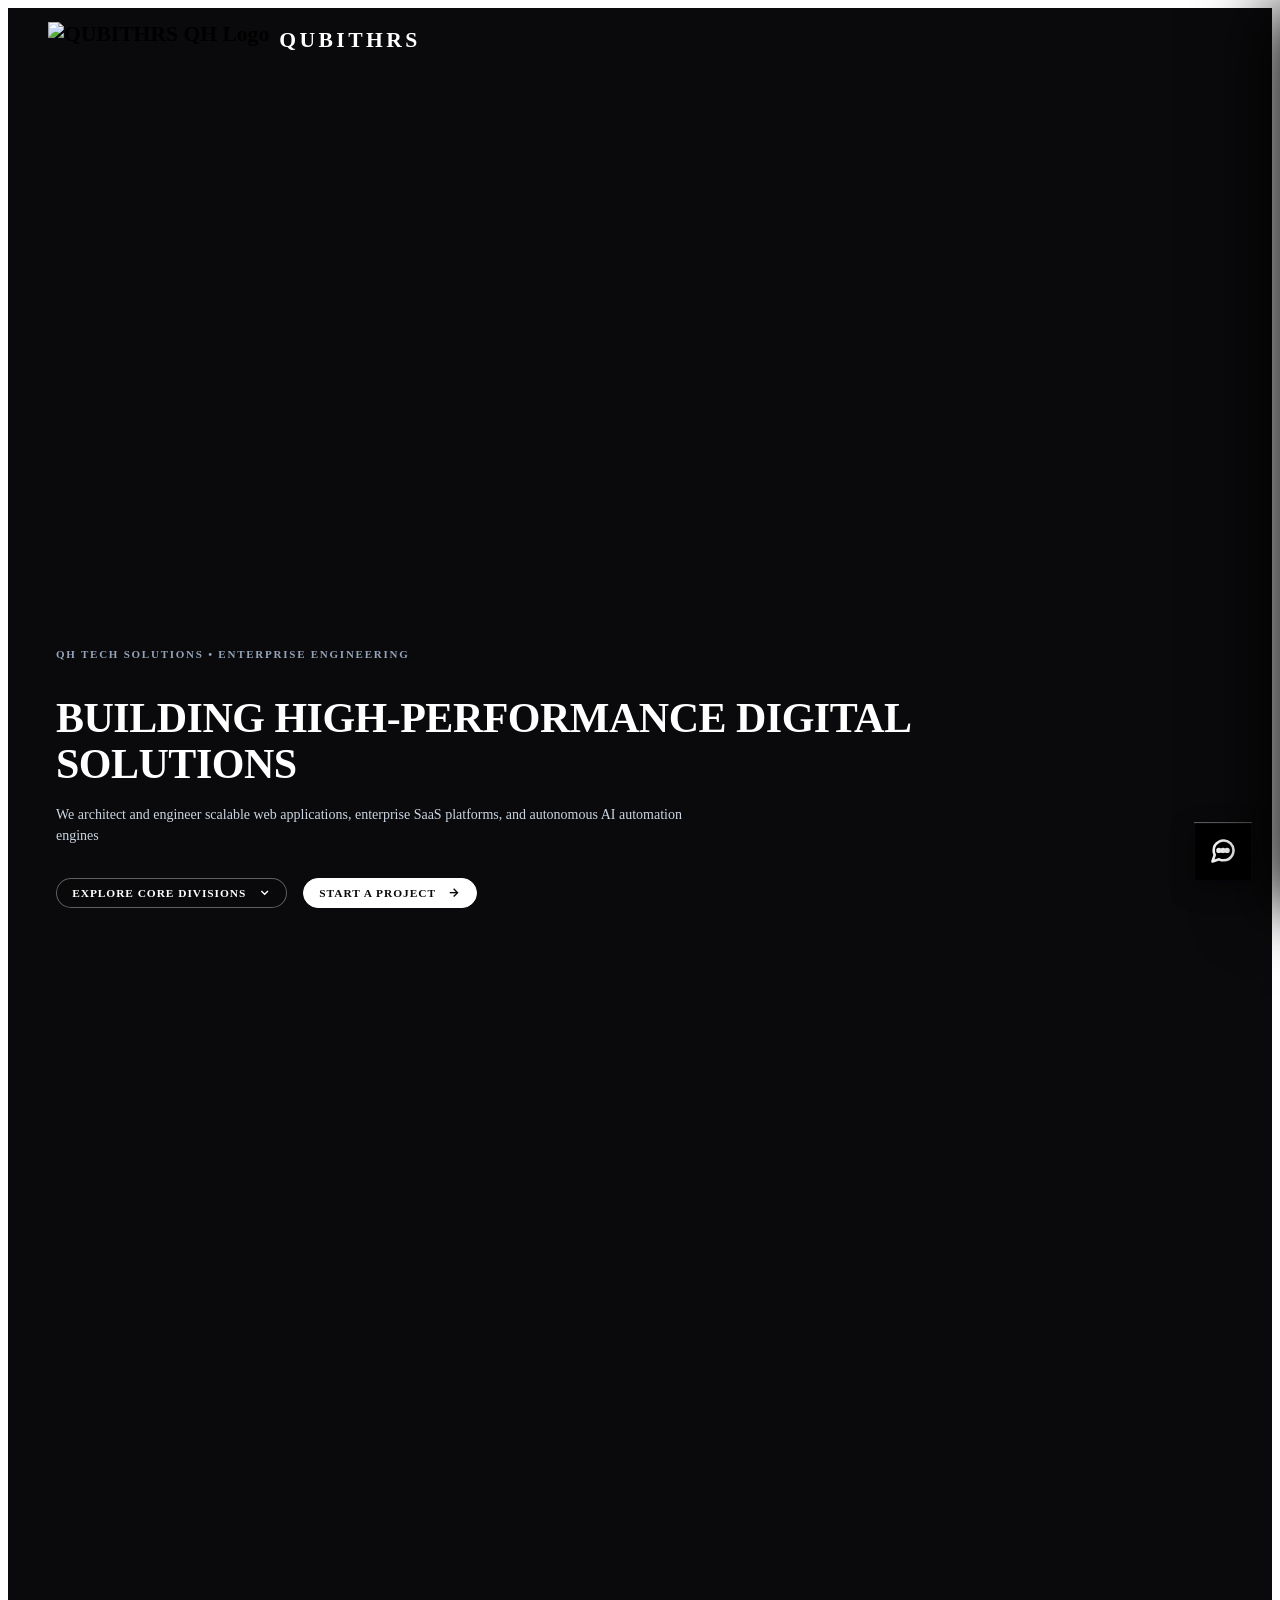
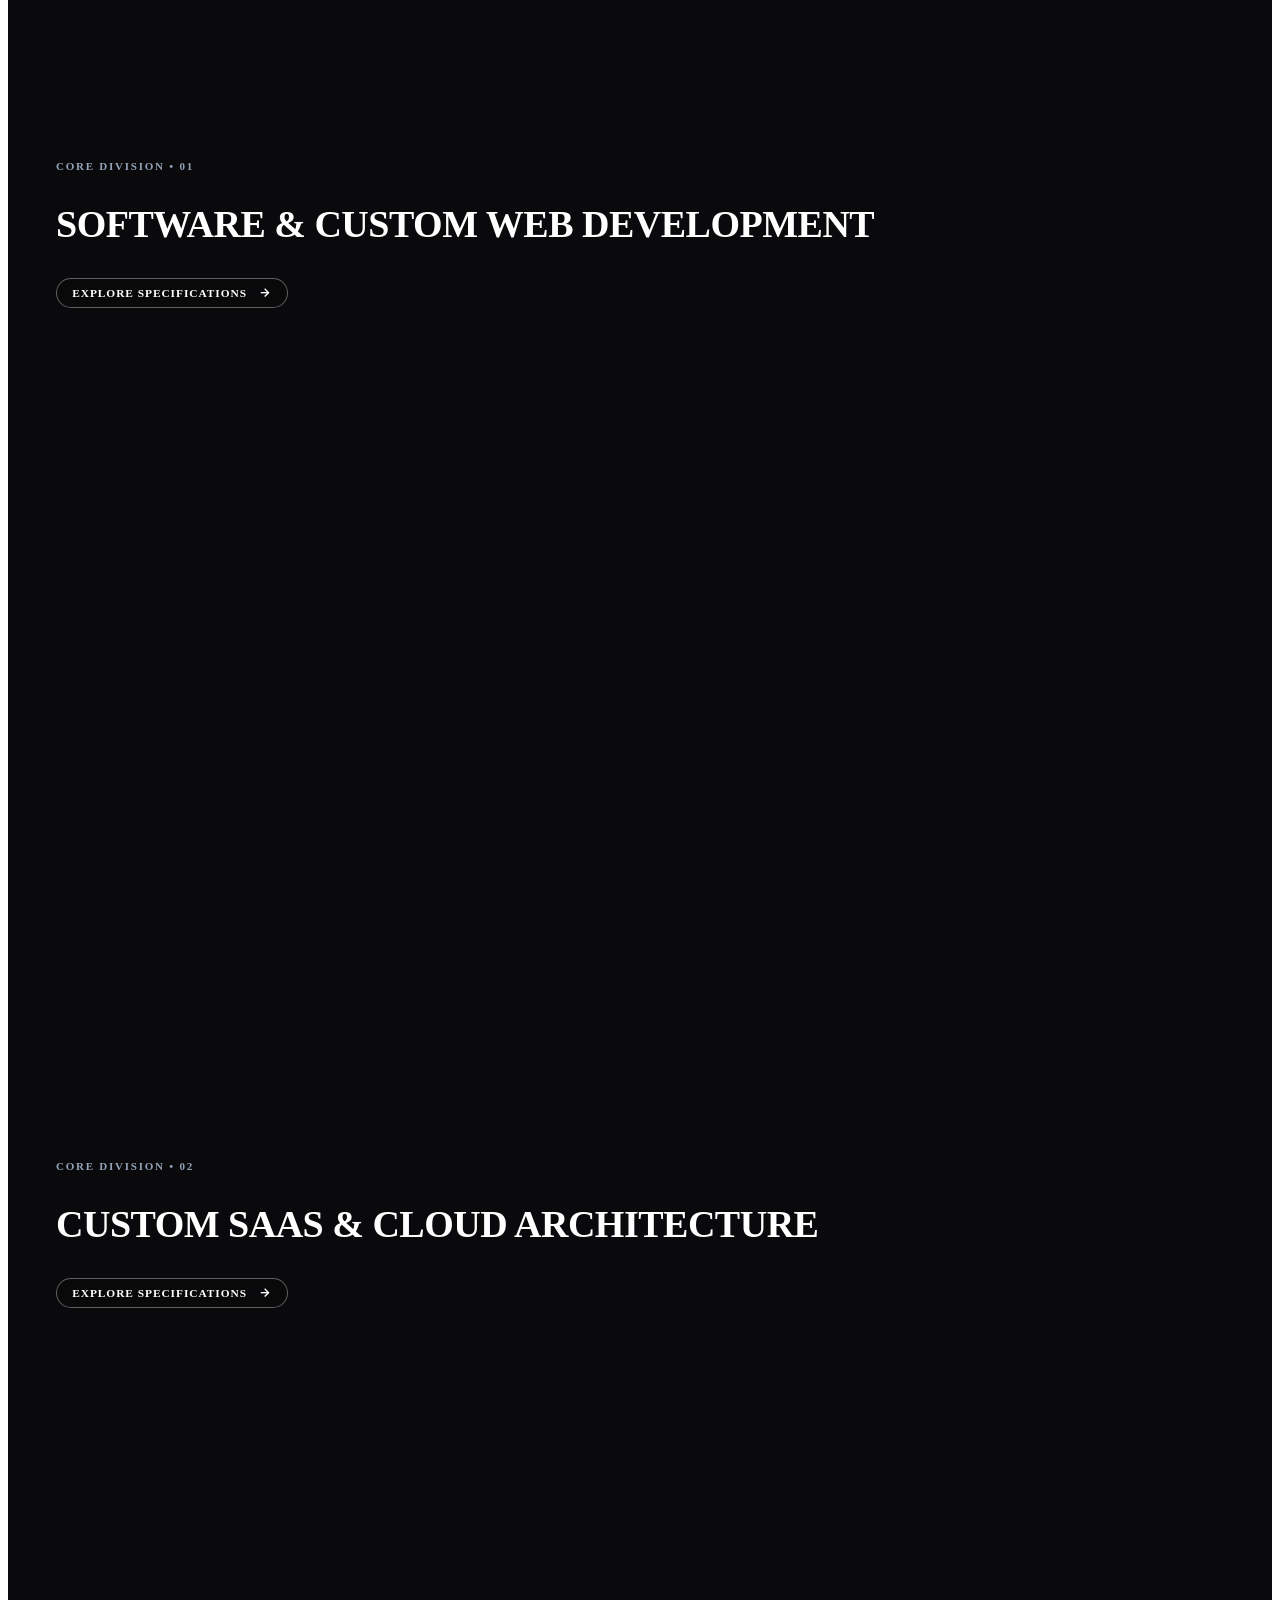
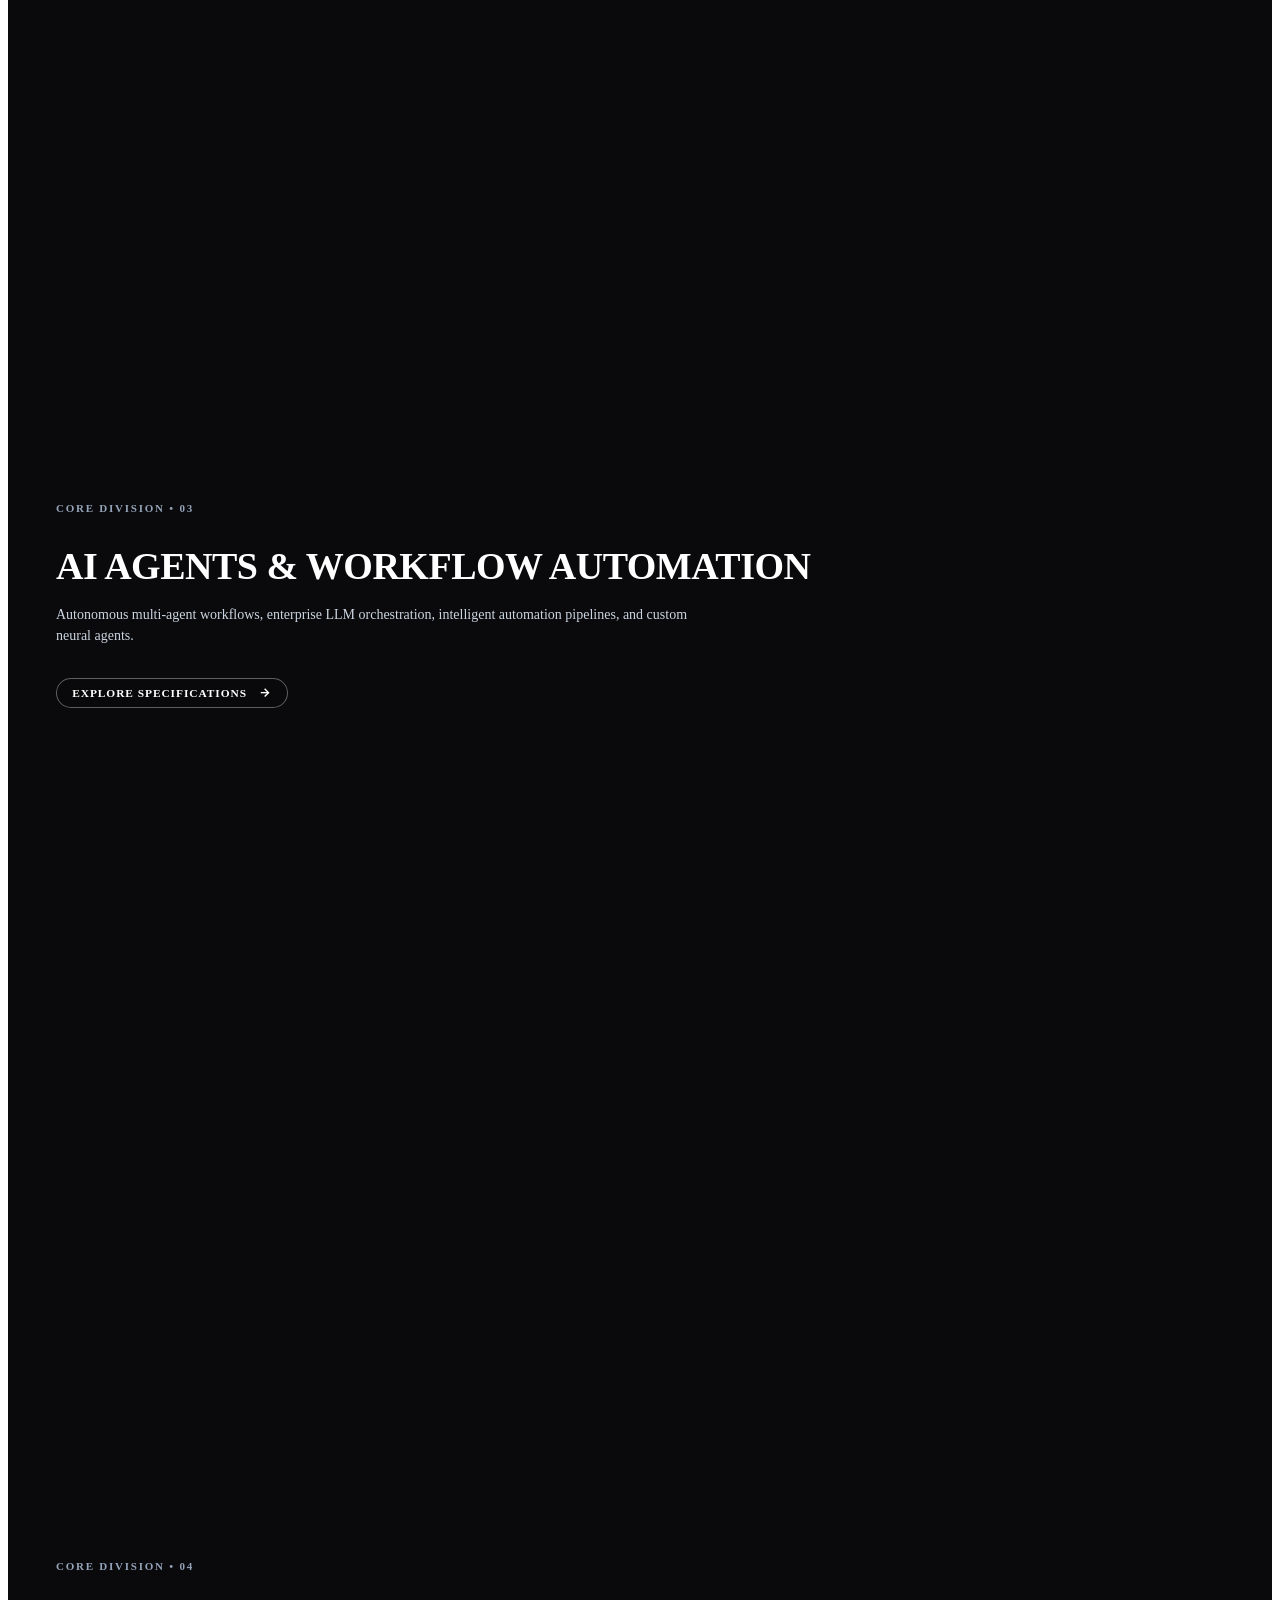
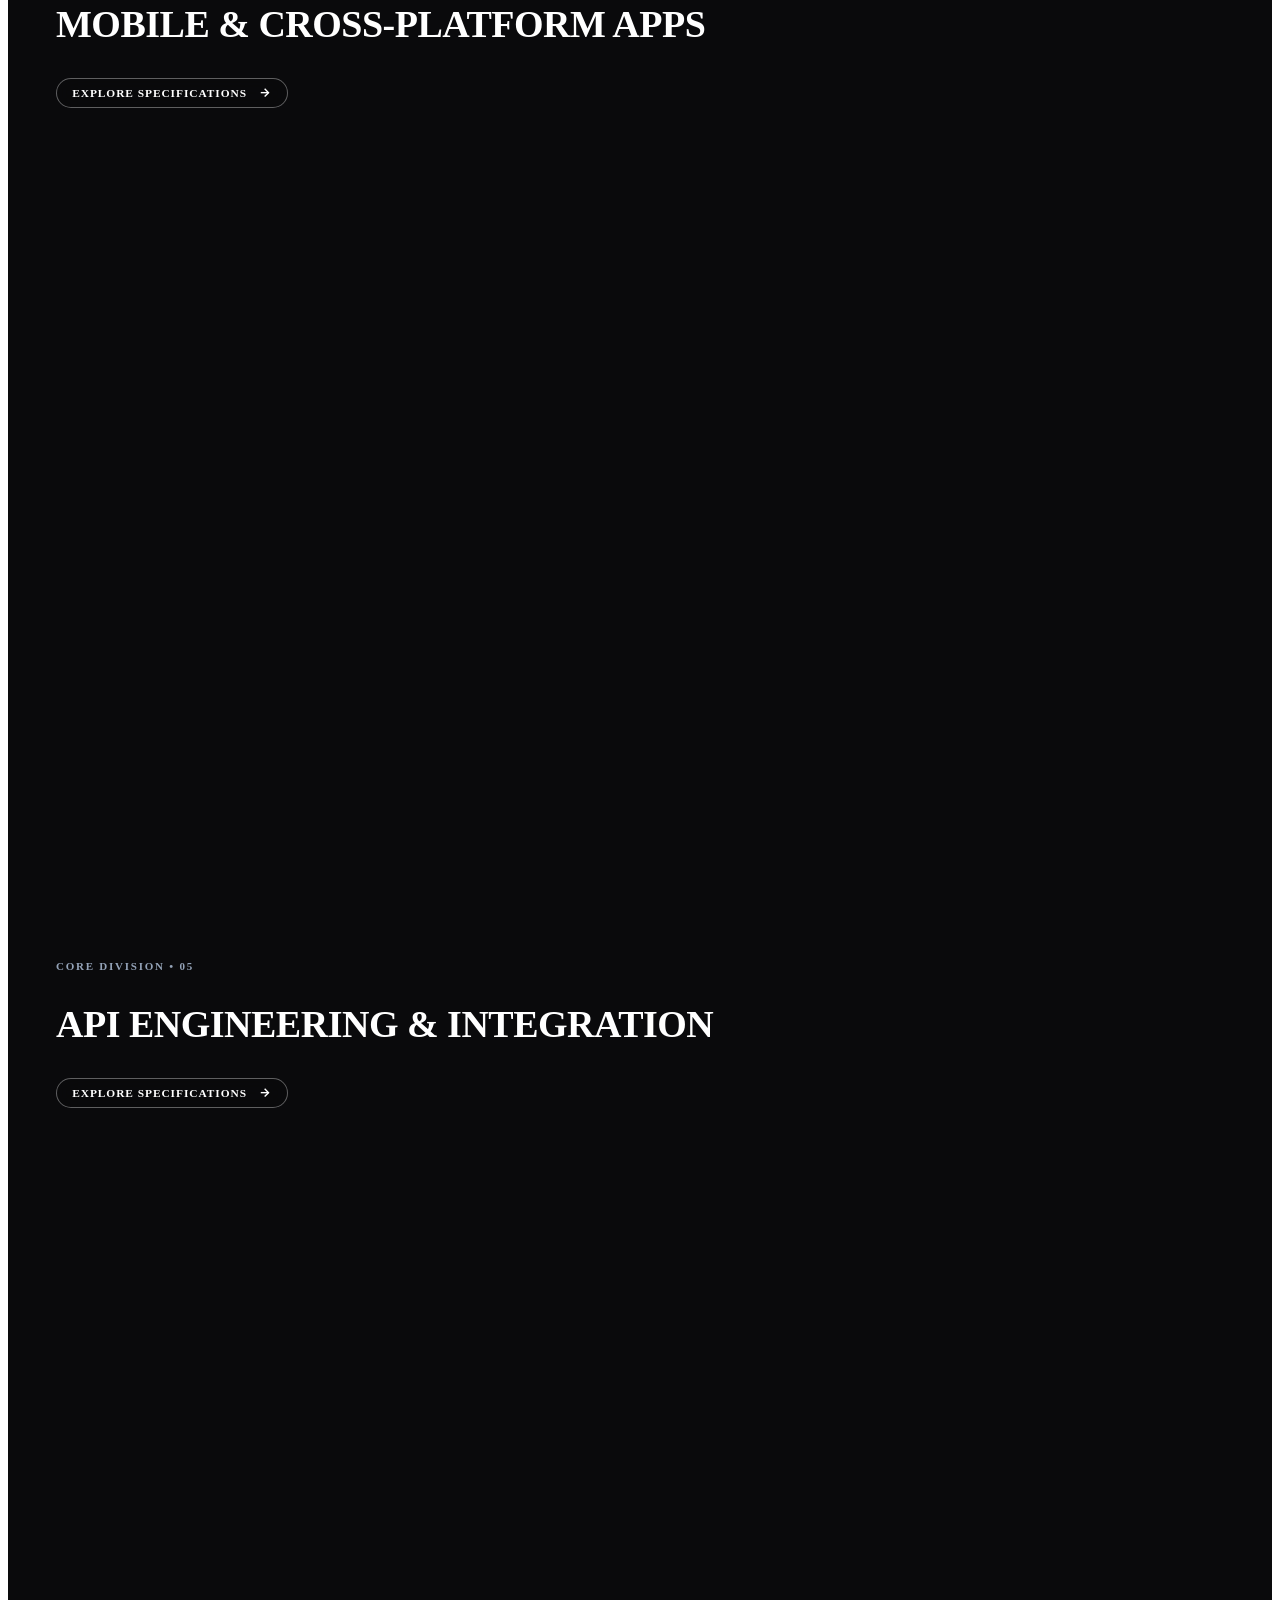
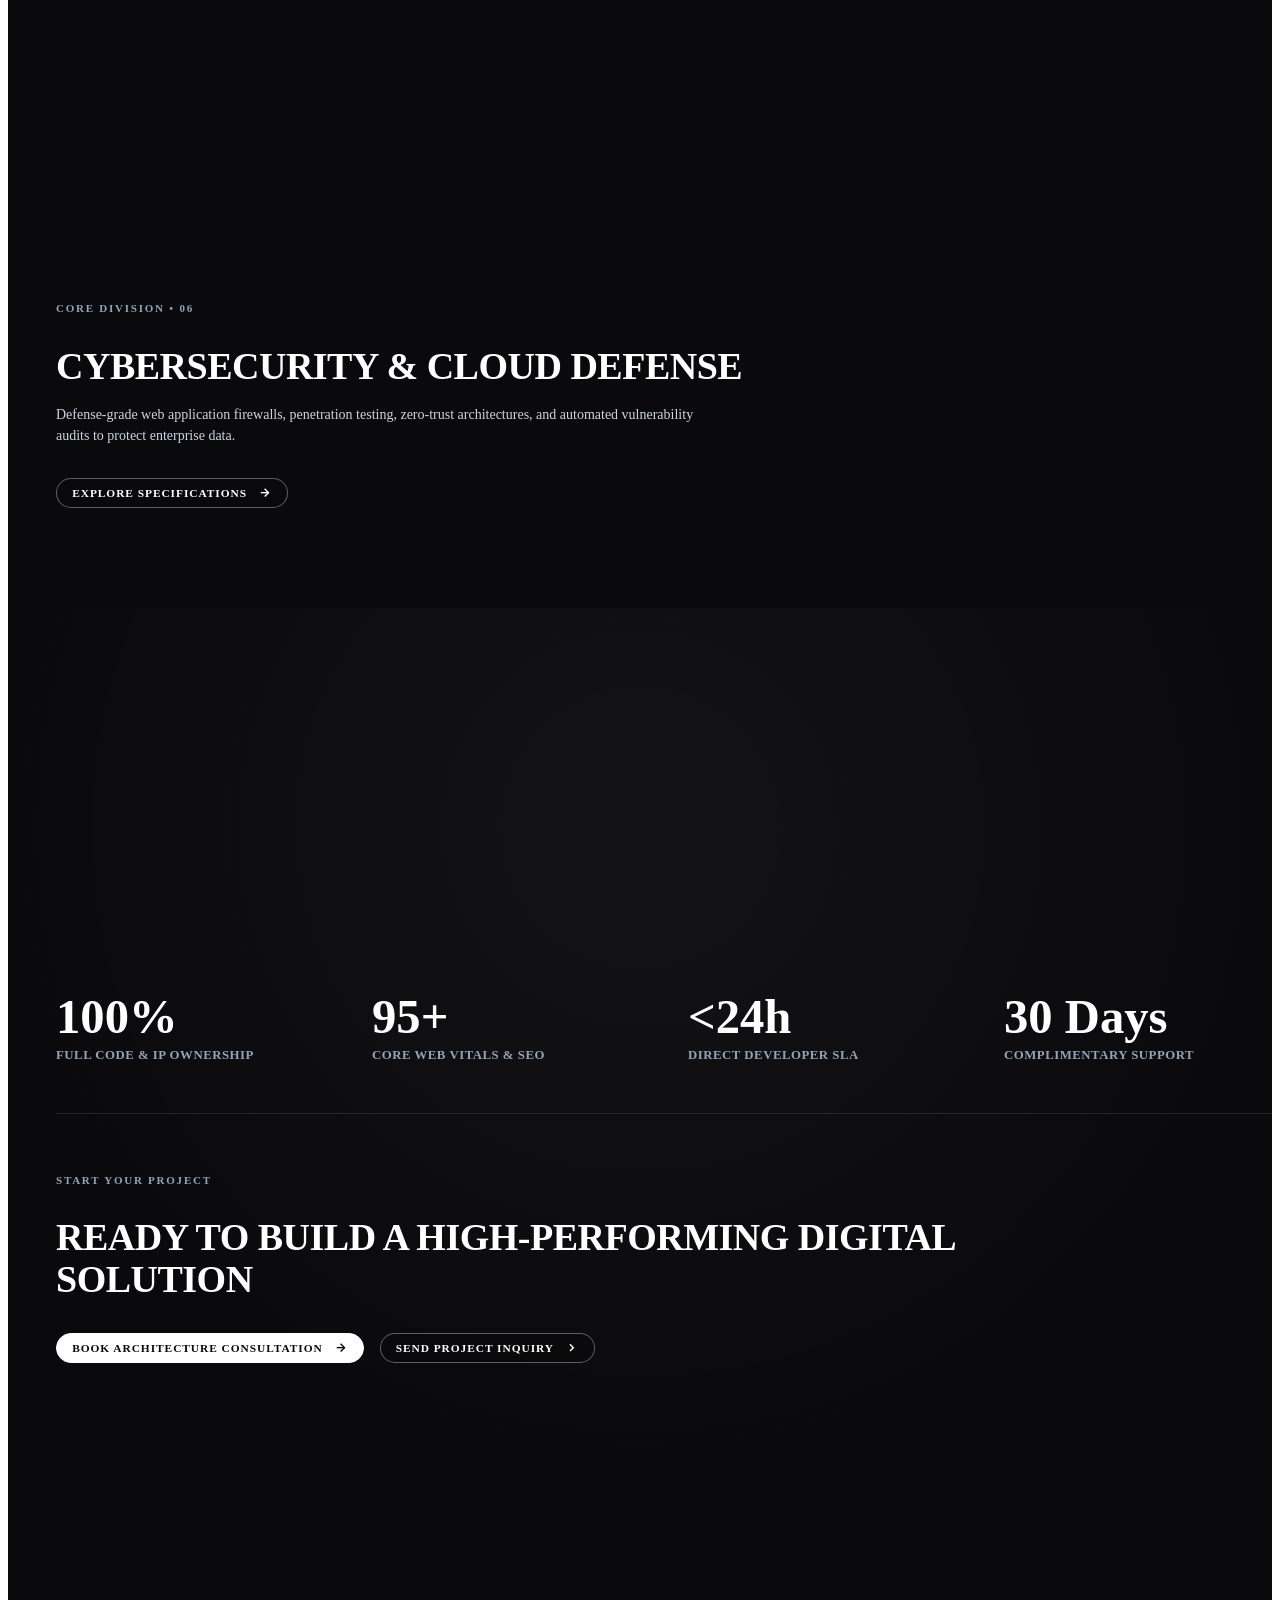
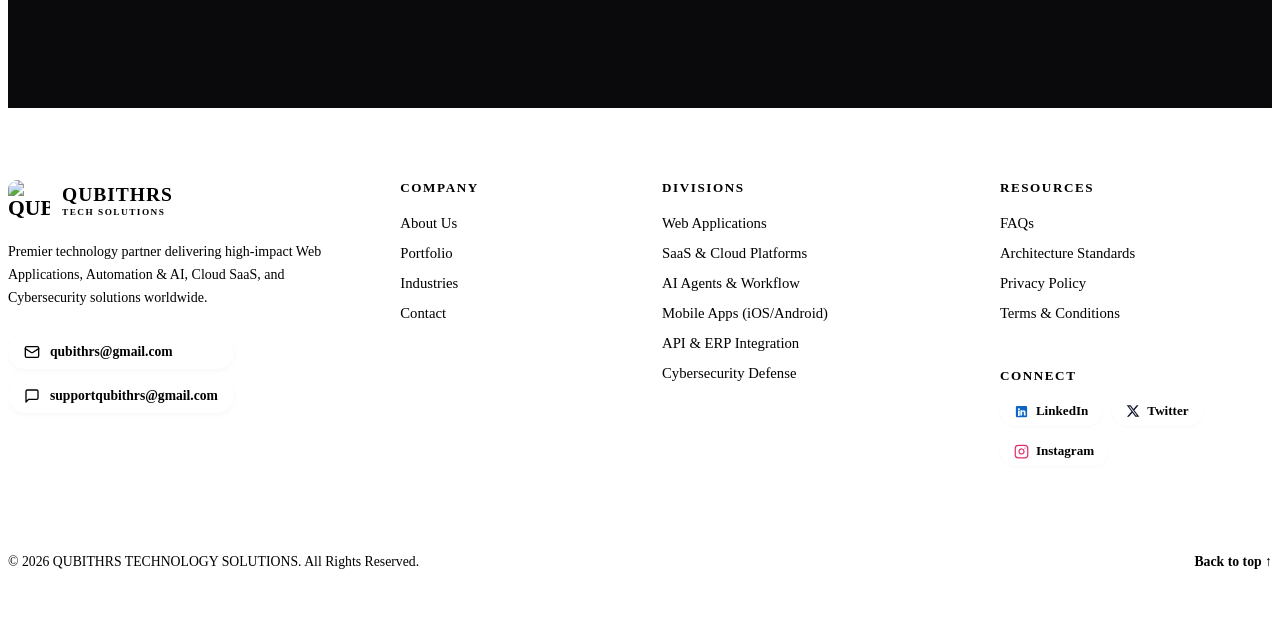
==== commit 78c364a3: "refactor(cta): rename Book Discovery Call to Start a Project across all pages" ====
--- a/index.html
+++ b/index.html
@@ -162,11 +162,7 @@
           </div>
         </div>
         <a href="contact.html" class="btn btn-primary btn-lg drawer-cta-btn">
-          <span>Schedule Discovery Call</span>
-          <svg width="18" height="18" viewBox="0 0 24 24" fill="none" stroke="currentColor" stroke-width="2">
-            <path d="M5 12h14" />
-            <path d="m12 5 7 7-7 7" />
-          </svg>
+          <span>Start a Project &rarr;</span>
         </a>
       </div>
     </nav>
@@ -190,15 +186,17 @@
        SCENE 0: HERO (FULL-VIEWPORT 100vh WITH ULTRA-HUMAN-TECH BACKGROUND VIDEO)
        ========================================================================== -->
   <section class="qh-slide" id="home">
-    <video class="qh-slide-bg" autoplay muted loop playsinline="true" webkit-playsinline="true" preload="metadata" disablepictureinpicture="true" disableremoteplayback="true" id="hero-bg-video">
+    <video class="qh-slide-bg" autoplay muted loop playsinline="true" webkit-playsinline="true" preload="metadata"
+      disablepictureinpicture="true" disableremoteplayback="true" id="hero-bg-video">
       <source id="hero-video-src" src="assets/videos/hero-combined-enterprise.mp4" type="video/mp4">
     </video>
     <div class="qh-slide-overlay"></div>
     <div class="qh-slide-content reveal">
       <div class="qh-slide-kicker">QH TECH SOLUTIONS • ENTERPRISE ENGINEERING</div>
       <h1 class="qh-slide-title">BUILDING HIGH-PERFORMANCE DIGITAL SOLUTIONS</h1>
-      <p class="qh-slide-subtitle">
-      </p>
+      <p class="qh-slide-subtitle">We architect and engineer scalable web applications, enterprise SaaS platforms, and
+        autonomous AI automation
+        engines</p>
       <div class="qh-btn-group">
         <a href="#division-01" class="qh-btn">
           <span>EXPLORE CORE DIVISIONS</span>
@@ -207,7 +205,7 @@
           </svg>
         </a>
         <a href="contact.html" class="qh-btn qh-btn-solid">
-          <span>SCHEDULE DISCOVERY CALL</span>
+          <span>START A PROJECT</span>
           <svg width="14" height="14" viewBox="0 0 24 24" fill="none" stroke="currentColor" stroke-width="2.5">
             <line x1="5" y1="12" x2="19" y2="12" />
             <polyline points="12 5 19 12 12 19" />
@@ -221,15 +219,16 @@
        SCENE 1: DIVISION 01 — SOFTWARE & CUSTOM WEB DEVELOPMENT
        ========================================================================== -->
   <section class="qh-slide" id="division-01">
-    <video class="qh-slide-bg" autoplay muted loop playsinline="true" webkit-playsinline="true" preload="metadata" disablepictureinpicture="true" disableremoteplayback="true" poster="assets/images/project-ecommerce.jpg" id="division-01-bg-video">
+    <video class="qh-slide-bg" autoplay muted loop playsinline="true" webkit-playsinline="true" preload="metadata"
+      disablepictureinpicture="true" disableremoteplayback="true" poster="assets/images/project-ecommerce.jpg"
+      id="division-01-bg-video">
       <source src="assets/videos/division-01-web-dev.mp4" type="video/mp4">
     </video>
     <div class="qh-slide-overlay"></div>
     <div class="qh-slide-content reveal">
       <div class="qh-slide-kicker">CORE DIVISION • 01</div>
       <h2 class="qh-slide-title">SOFTWARE &amp; CUSTOM WEB DEVELOPMENT</h2>
-      <p class="qh-slide-subtitle">
-      </p>
+      <p class="qh-slide-subtitle"></p>
       <div class="qh-btn-group">
         <a href="service-detail.html?id=software-web" class="qh-btn">
           <span>EXPLORE SPECIFICATIONS</span>
@@ -246,7 +245,8 @@
        SCENE 2: DIVISION 02 — CUSTOM SAAS & CLOUD ARCHITECTURE
        ========================================================================== -->
   <section class="qh-slide" id="division-02">
-    <video class="qh-slide-bg" autoplay muted loop playsinline="true" webkit-playsinline="true" preload="metadata" disablepictureinpicture="true" disableremoteplayback="true" id="division-02-bg-video">
+    <video class="qh-slide-bg" autoplay muted loop playsinline="true" webkit-playsinline="true" preload="metadata"
+      disablepictureinpicture="true" disableremoteplayback="true" id="division-02-bg-video">
       <source src="assets/videos/division-02-saas-cloud.mp4" type="video/mp4">
     </video>
     <div class="qh-slide-overlay"></div>
@@ -271,7 +271,9 @@
        SCENE 3: DIVISION 03 — AI AGENTS & WORKFLOW AUTOMATION
        ========================================================================== -->
   <section class="qh-slide" id="division-03">
-    <video class="qh-slide-bg" autoplay muted loop playsinline="true" webkit-playsinline="true" preload="metadata" disablepictureinpicture="true" disableremoteplayback="true" poster="assets/images/project-ai.jpg" id="division-03-bg-video">
+    <video class="qh-slide-bg" autoplay muted loop playsinline="true" webkit-playsinline="true" preload="metadata"
+      disablepictureinpicture="true" disableremoteplayback="true" poster="assets/images/project-ai.jpg"
+      id="division-03-bg-video">
       <source src="assets/videos/division-03-ai-automation.mp4" type="video/mp4">
     </video>
     <div class="qh-slide-overlay"></div>
@@ -279,7 +281,8 @@
       <div class="qh-slide-kicker">CORE DIVISION • 03</div>
       <h2 class="qh-slide-title">AI AGENTS &amp; WORKFLOW AUTOMATION</h2>
       <p class="qh-slide-subtitle">
-        Autonomous multi-agent workflows, enterprise LLM orchestration, intelligent automation pipelines, and custom neural agents.
+        Autonomous multi-agent workflows, enterprise LLM orchestration, intelligent automation pipelines, and custom
+        neural agents.
       </p>
       <div class="qh-btn-group">
         <a href="service-detail.html?id=ai-automation" class="qh-btn">
@@ -297,7 +300,9 @@
        SCENE 4: DIVISION 04 — MOBILE & CROSS-PLATFORM APPS
        ========================================================================== -->
   <section class="qh-slide" id="division-04">
-    <video class="qh-slide-bg" autoplay muted loop playsinline="true" webkit-playsinline="true" preload="metadata" disablepictureinpicture="true" disableremoteplayback="true" poster="assets/images/project-fintech.jpg" id="division-04-bg-video">
+    <video class="qh-slide-bg" autoplay muted loop playsinline="true" webkit-playsinline="true" preload="metadata"
+      disablepictureinpicture="true" disableremoteplayback="true" poster="assets/images/project-fintech.jpg"
+      id="division-04-bg-video">
       <source src="assets/videos/division-04-mobile-apps.mp4" type="video/mp4">
     </video>
     <div class="qh-slide-overlay"></div>
@@ -322,7 +327,9 @@
        SCENE 5: DIVISION 05 — API ENGINEERING & ENTERPRISE INTEGRATION
        ========================================================================== -->
   <section class="qh-slide" id="division-05">
-    <video class="qh-slide-bg" autoplay muted loop playsinline="true" webkit-playsinline="true" preload="metadata" disablepictureinpicture="true" disableremoteplayback="true" poster="assets/images/project-api.jpg" id="division-05-bg-video">
+    <video class="qh-slide-bg" autoplay muted loop playsinline="true" webkit-playsinline="true" preload="metadata"
+      disablepictureinpicture="true" disableremoteplayback="true" poster="assets/images/project-api.jpg"
+      id="division-05-bg-video">
       <source src="assets/videos/division-05-api-integration.mp4" type="video/mp4">
     </video>
     <div class="qh-slide-overlay"></div>
@@ -347,7 +354,9 @@
        SCENE 6: DIVISION 06 — CYBERSECURITY & CLOUD DEFENSE
        ========================================================================== -->
   <section class="qh-slide" id="division-06">
-    <video class="qh-slide-bg" autoplay muted loop playsinline="true" webkit-playsinline="true" preload="metadata" disablepictureinpicture="true" disableremoteplayback="true" poster="assets/images/project-cybersecurity.jpg" id="division-06-bg-video">
+    <video class="qh-slide-bg" autoplay muted loop playsinline="true" webkit-playsinline="true" preload="metadata"
+      disablepictureinpicture="true" disableremoteplayback="true" poster="assets/images/project-cybersecurity.jpg"
+      id="division-06-bg-video">
       <source src="assets/videos/division-06-cybersecurity.mp4" type="video/mp4">
     </video>
     <div class="qh-slide-overlay"></div>
@@ -355,7 +364,8 @@
       <div class="qh-slide-kicker">CORE DIVISION • 06</div>
       <h2 class="qh-slide-title">CYBERSECURITY &amp; CLOUD DEFENSE</h2>
       <p class="qh-slide-subtitle">
-        Defense-grade web application firewalls, penetration testing, zero-trust architectures, and automated vulnerability audits to protect enterprise data.
+        Defense-grade web application firewalls, penetration testing, zero-trust architectures, and automated
+        vulnerability audits to protect enterprise data.
       </p>
       <div class="qh-btn-group">
         <a href="service-detail.html?id=cybersecurity-defense" class="qh-btn">
@@ -428,7 +438,8 @@
         <div class="footer-brand-col">
           <a href="index.html" class="nav-brand footer-brand-link" aria-label="QUBITHRS Tech Solutions Home">
             <span class="brand-badge brand-logo-badge" style="background: transparent; border: none; box-shadow: none;">
-              <img src="assets/images/qh-logo-black-transparent.png" alt="QUBITHRS QH Logo" class="brand-logo-img footer-logo-img">
+              <img src="assets/images/qh-logo-black-transparent.png" alt="QUBITHRS QH Logo"
+                class="brand-logo-img footer-logo-img">
             </span>
             <div class="brand-text-wrap">
               <span class="brand-title">QUBITHRS</span>
@@ -436,18 +447,22 @@
             </div>
           </a>
           <p class="footer-bio">
-            Premier technology partner delivering high-impact Web Applications, Automation & AI, Cloud SaaS, and Cybersecurity solutions worldwide.
+            Premier technology partner delivering high-impact Web Applications, Automation & AI, Cloud SaaS, and
+            Cybersecurity solutions worldwide.
           </p>
           <div class="footer-emails-wrap">
             <a href="mailto:qubithrs@gmail.com" class="footer-email-pill" title="Official Company Email">
-              <svg width="16" height="16" viewBox="0 0 24 24" fill="none" stroke="currentColor" stroke-width="2" stroke-linecap="round" stroke-linejoin="round">
+              <svg width="16" height="16" viewBox="0 0 24 24" fill="none" stroke="currentColor" stroke-width="2"
+                stroke-linecap="round" stroke-linejoin="round">
                 <rect width="20" height="16" x="2" y="4" rx="2" />
                 <path d="m22 7-8.97 5.7a1.94 1.94 0 0 1-2.06 0L2 7" />
               </svg>
               <span>qubithrs@gmail.com</span>
             </a>
-            <a href="mailto:supportqubithrs@gmail.com" class="footer-email-pill footer-email-support" title="Support Email">
-              <svg width="16" height="16" viewBox="0 0 24 24" fill="none" stroke="currentColor" stroke-width="2" stroke-linecap="round" stroke-linejoin="round">
+            <a href="mailto:supportqubithrs@gmail.com" class="footer-email-pill footer-email-support"
+              title="Support Email">
+              <svg width="16" height="16" viewBox="0 0 24 24" fill="none" stroke="currentColor" stroke-width="2"
+                stroke-linecap="round" stroke-linejoin="round">
                 <path d="M21 15a2 2 0 0 1-2 2H7l-4 4V5a2 2 0 0 1 2-2h14a2 2 0 0 1 2 2z" />
               </svg>
               <span>supportqubithrs@gmail.com</span>
@@ -475,7 +490,8 @@
             <li><a href="service-detail.html?id=ai-automation" class="footer-link">AI Agents & Workflow</a></li>
             <li><a href="service-detail.html?id=mobile-apps" class="footer-link">Mobile Apps (iOS/Android)</a></li>
             <li><a href="service-detail.html?id=api-integration" class="footer-link">API & ERP Integration</a></li>
-            <li><a href="service-detail.html?id=cybersecurity-defense" class="footer-link">Cybersecurity Defense</a></li>
+            <li><a href="service-detail.html?id=cybersecurity-defense" class="footer-link">Cybersecurity Defense</a>
+            </li>
           </ul>
         </div>
 
@@ -492,16 +508,30 @@
           <div class="footer-connect-group">
             <h4 class="footer-heading footer-connect-title">Connect</h4>
             <div class="footer-connect-pills">
-              <a href="https://linkedin.com" target="_blank" rel="noopener noreferrer" class="footer-connect-btn linkedin" aria-label="LinkedIn">
-                <svg width="15" height="15" viewBox="0 0 24 24" fill="currentColor"><path d="M19 3a2 2 0 0 1 2 2v14a2 2 0 0 1-2 2H5a2 2 0 0 1-2-2V5a2 2 0 0 1 2-2h14m-.5 15.5v-5.3a3.26 3.26 0 0 0-3.26-3.26c-.85 0-1.84.52-2.28 1.3v-1.11h-2.79v8.37h2.79v-4.93c0-.77.62-1.4 1.39-1.4a1.4 1.4 0 0 1 1.4 1.4v4.93h2.75M6.46 10.9v8.37H9.2V10.9H6.46M7.83 6.64a1.59 1.59 0 0 0-1.6 1.59c0 .88.72 1.6 1.6 1.6.88 0 1.6-.72 1.6-1.6 0-.88-.72-1.59-1.6-1.59Z"/></svg>
+              <a href="https://linkedin.com" target="_blank" rel="noopener noreferrer"
+                class="footer-connect-btn linkedin" aria-label="LinkedIn">
+                <svg width="15" height="15" viewBox="0 0 24 24" fill="currentColor">
+                  <path
+                    d="M19 3a2 2 0 0 1 2 2v14a2 2 0 0 1-2 2H5a2 2 0 0 1-2-2V5a2 2 0 0 1 2-2h14m-.5 15.5v-5.3a3.26 3.26 0 0 0-3.26-3.26c-.85 0-1.84.52-2.28 1.3v-1.11h-2.79v8.37h2.79v-4.93c0-.77.62-1.4 1.39-1.4a1.4 1.4 0 0 1 1.4 1.4v4.93h2.75M6.46 10.9v8.37H9.2V10.9H6.46M7.83 6.64a1.59 1.59 0 0 0-1.6 1.59c0 .88.72 1.6 1.6 1.6.88 0 1.6-.72 1.6-1.6 0-.88-.72-1.59-1.6-1.59Z" />
+                </svg>
                 <span>LinkedIn</span>
               </a>
-              <a href="https://x.com" target="_blank" rel="noopener noreferrer" class="footer-connect-btn twitter" aria-label="Twitter">
-                <svg width="14" height="14" viewBox="0 0 24 24" fill="currentColor"><path d="M18.244 2.25h3.308l-7.227 8.26 8.502 11.24H16.17l-5.214-6.817L4.99 21.75H1.68l7.73-8.835L1.254 2.25H8.08l4.713 6.231zm-1.161 17.52h1.833L7.084 4.126H5.117z"/></svg>
+              <a href="https://x.com" target="_blank" rel="noopener noreferrer" class="footer-connect-btn twitter"
+                aria-label="Twitter">
+                <svg width="14" height="14" viewBox="0 0 24 24" fill="currentColor">
+                  <path
+                    d="M18.244 2.25h3.308l-7.227 8.26 8.502 11.24H16.17l-5.214-6.817L4.99 21.75H1.68l7.73-8.835L1.254 2.25H8.08l4.713 6.231zm-1.161 17.52h1.833L7.084 4.126H5.117z" />
+                </svg>
                 <span>Twitter</span>
               </a>
-              <a href="https://instagram.com" target="_blank" rel="noopener noreferrer" class="footer-connect-btn instagram" aria-label="Instagram">
-                <svg width="15" height="15" viewBox="0 0 24 24" fill="none" stroke="currentColor" stroke-width="2" stroke-linecap="round" stroke-linejoin="round"><rect width="20" height="20" x="2" y="2" rx="5" ry="5"/><path d="M16 11.37A4 4 0 1 1 12.63 8 4 4 0 0 1 16 11.37z"/><line x1="17.5" x2="17.51" y1="6.5" y2="6.5"/></svg>
+              <a href="https://instagram.com" target="_blank" rel="noopener noreferrer"
+                class="footer-connect-btn instagram" aria-label="Instagram">
+                <svg width="15" height="15" viewBox="0 0 24 24" fill="none" stroke="currentColor" stroke-width="2"
+                  stroke-linecap="round" stroke-linejoin="round">
+                  <rect width="20" height="20" x="2" y="2" rx="5" ry="5" />
+                  <path d="M16 11.37A4 4 0 1 1 12.63 8 4 4 0 0 1 16 11.37z" />
+                  <line x1="17.5" x2="17.51" y1="6.5" y2="6.5" />
+                </svg>
                 <span>Instagram</span>
               </a>
             </div>
@@ -521,7 +551,7 @@
   <script src="scripts/tilt.js"></script>
   <script src="scripts/modal.js"></script>
   <script src="scripts/contact.js?v=22"></script>
-  <script src="scripts/main.js?v=22"></script>
+  <script src="scripts/main.js?v=27"></script>
 </body>
 
 </html>
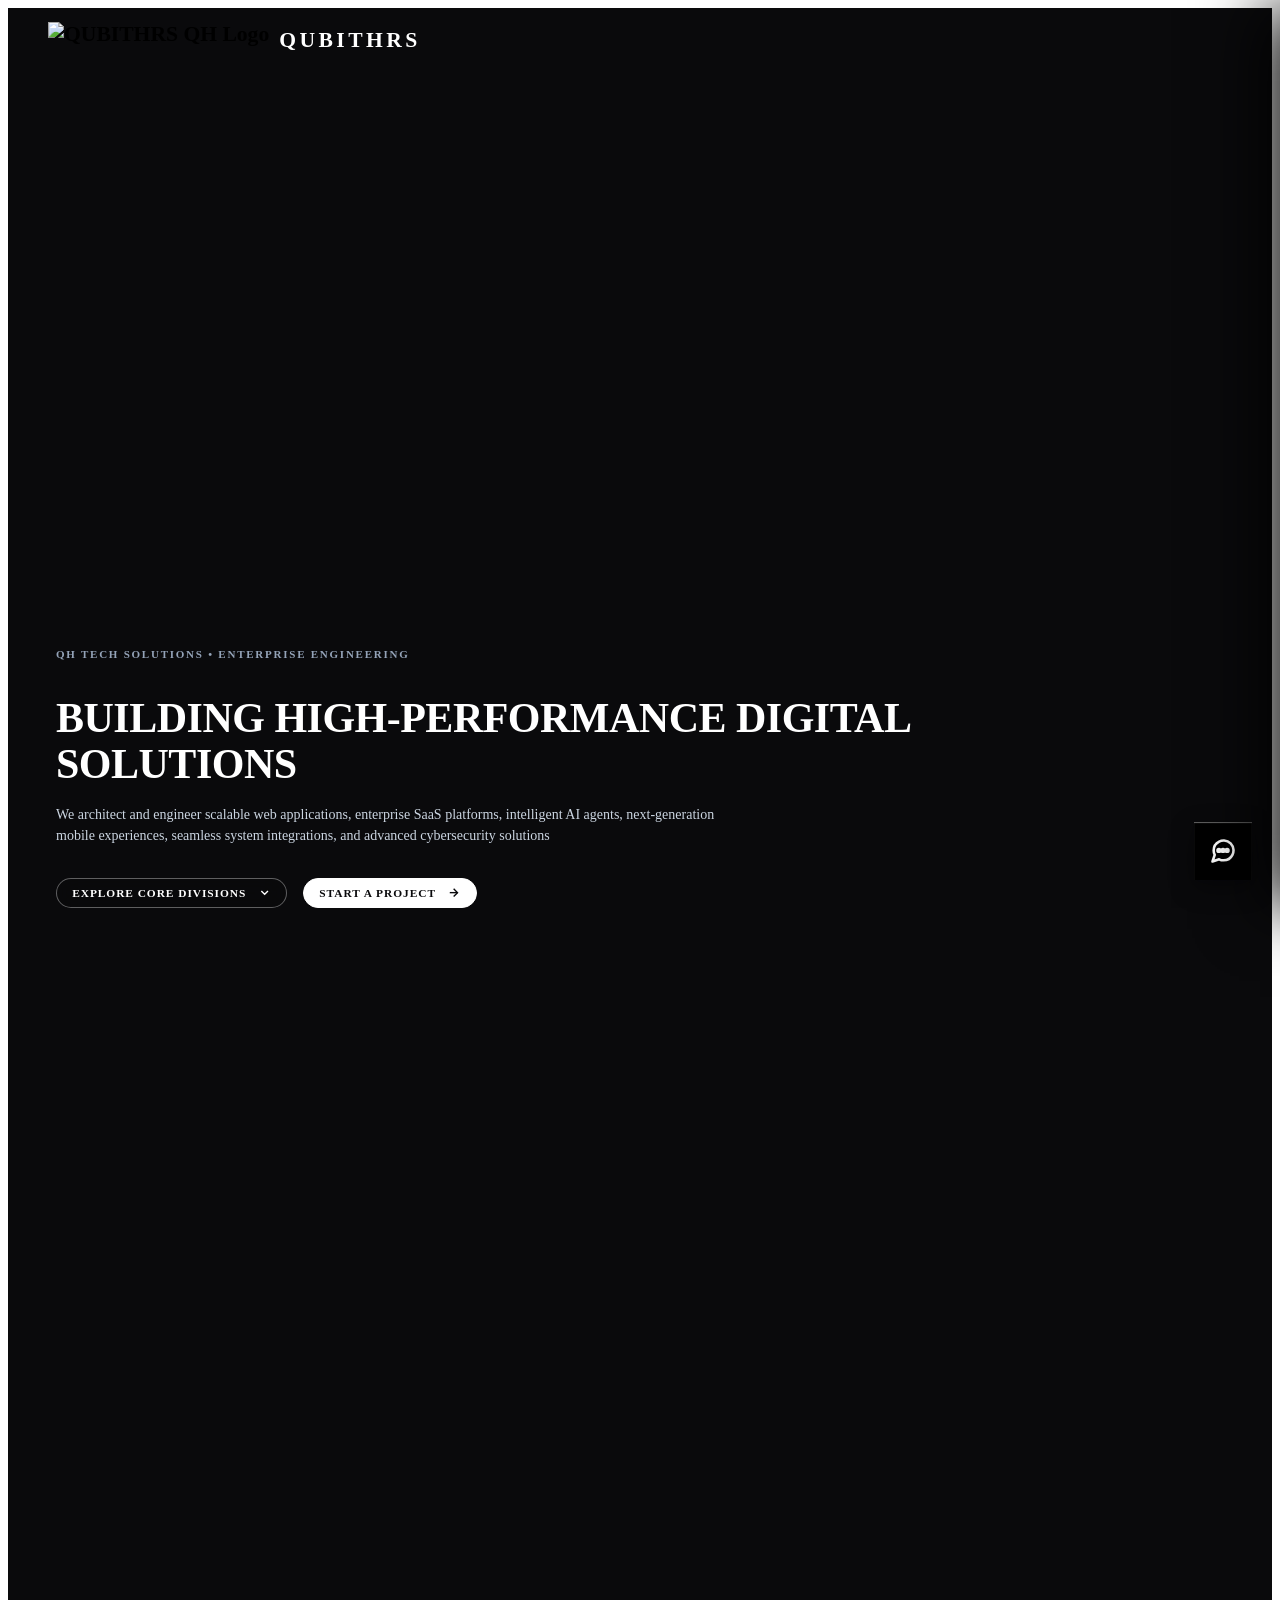
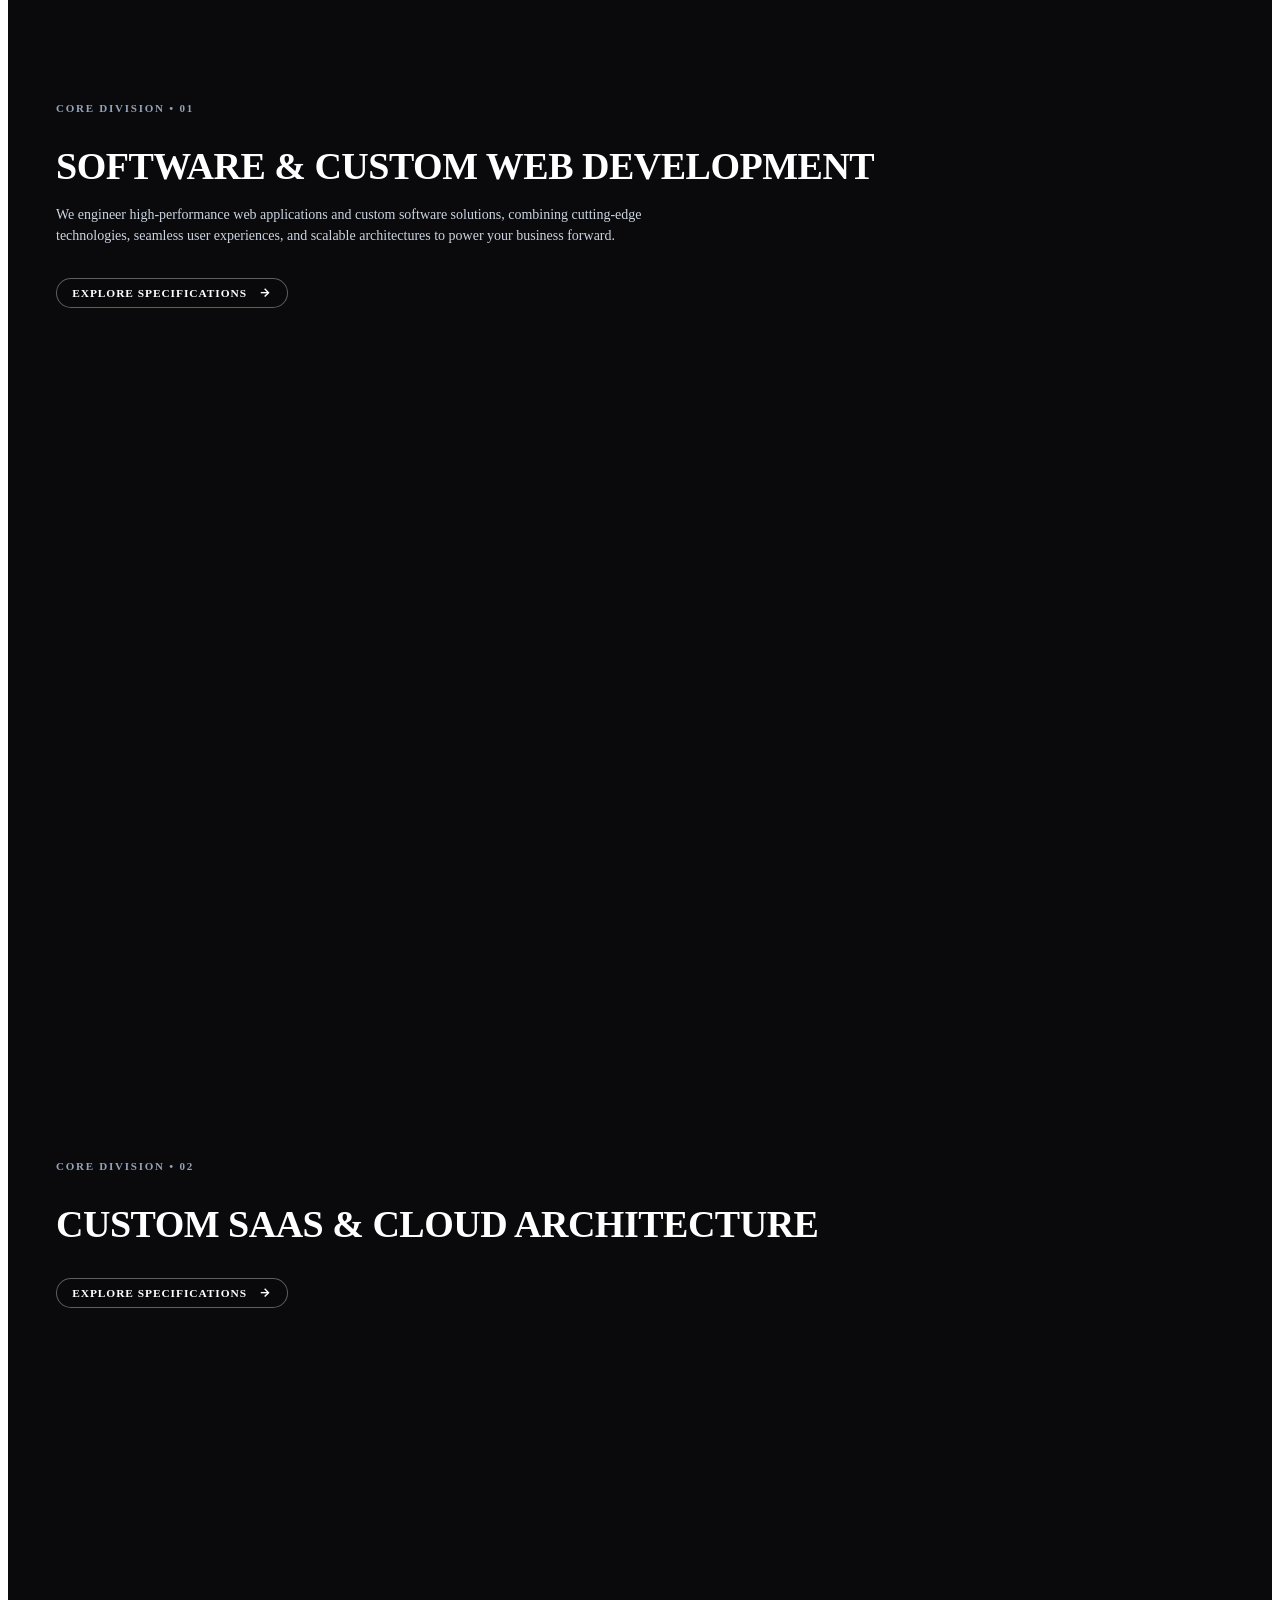
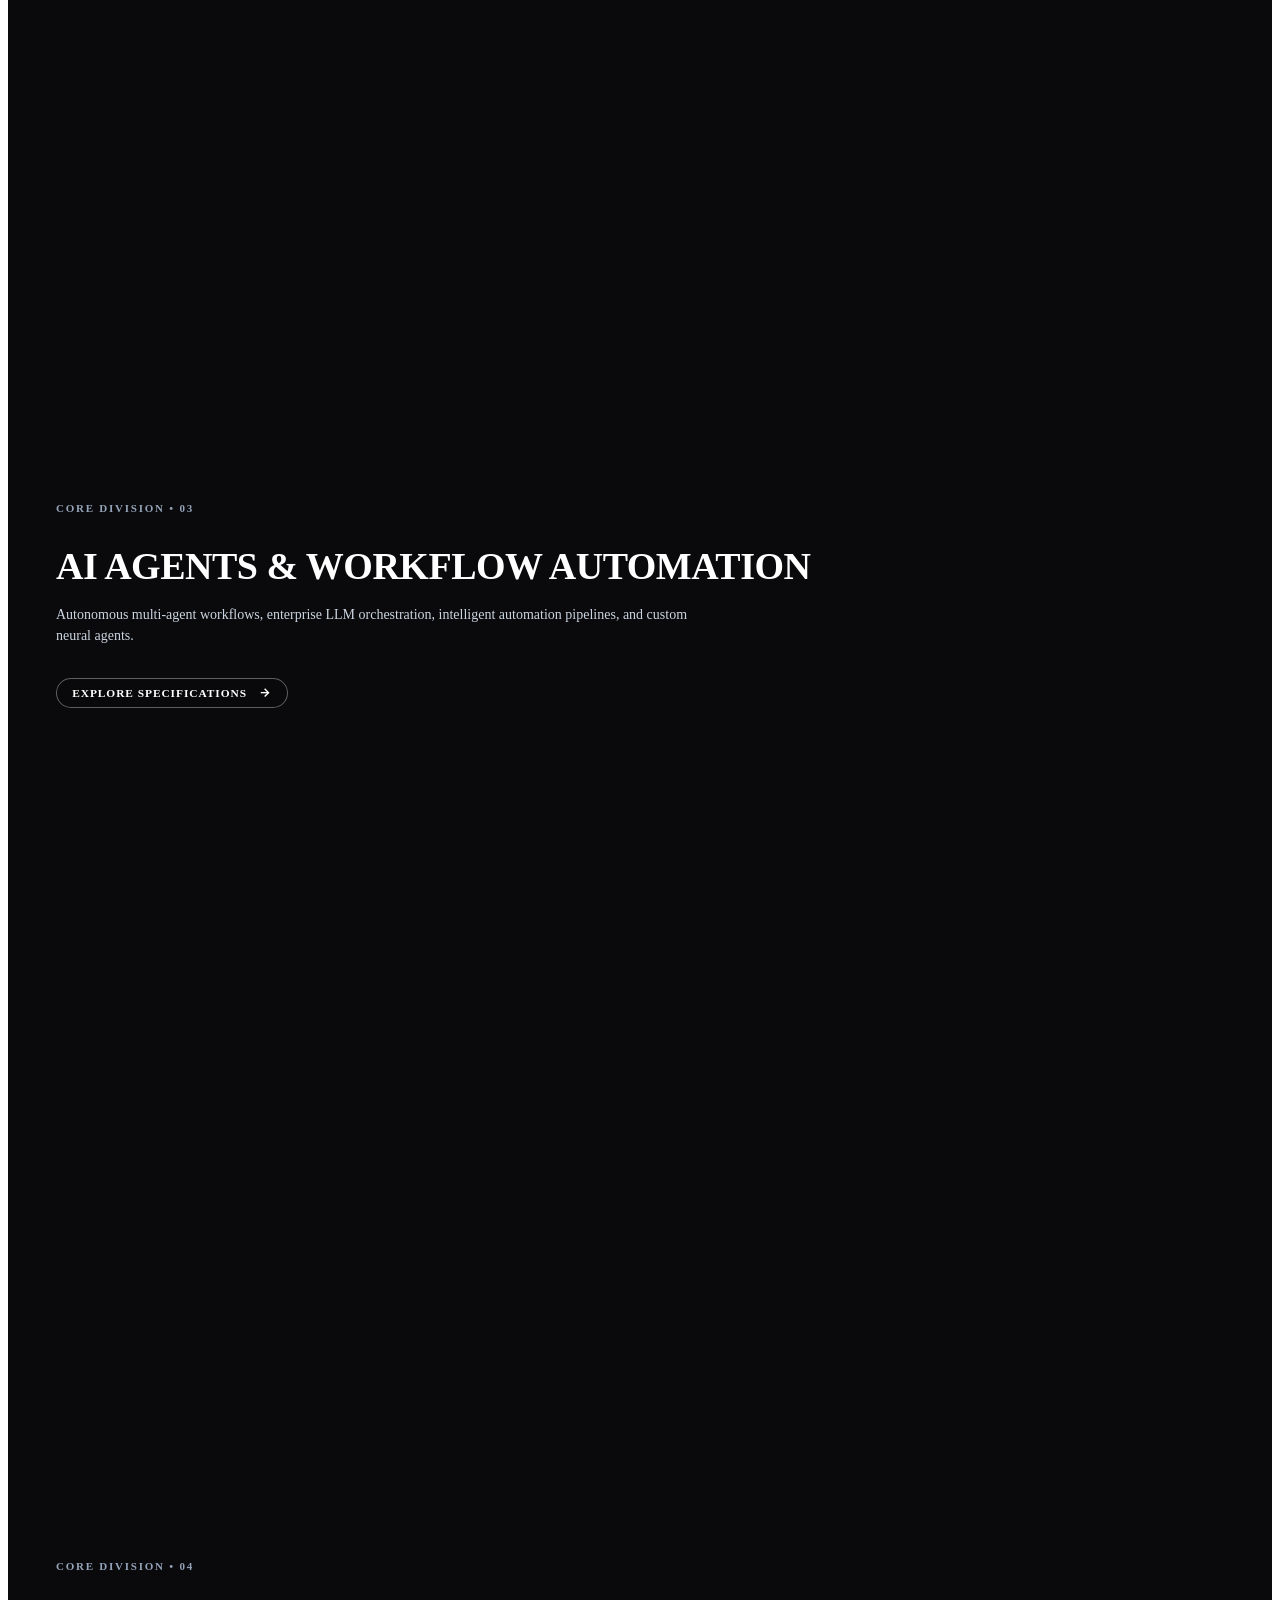
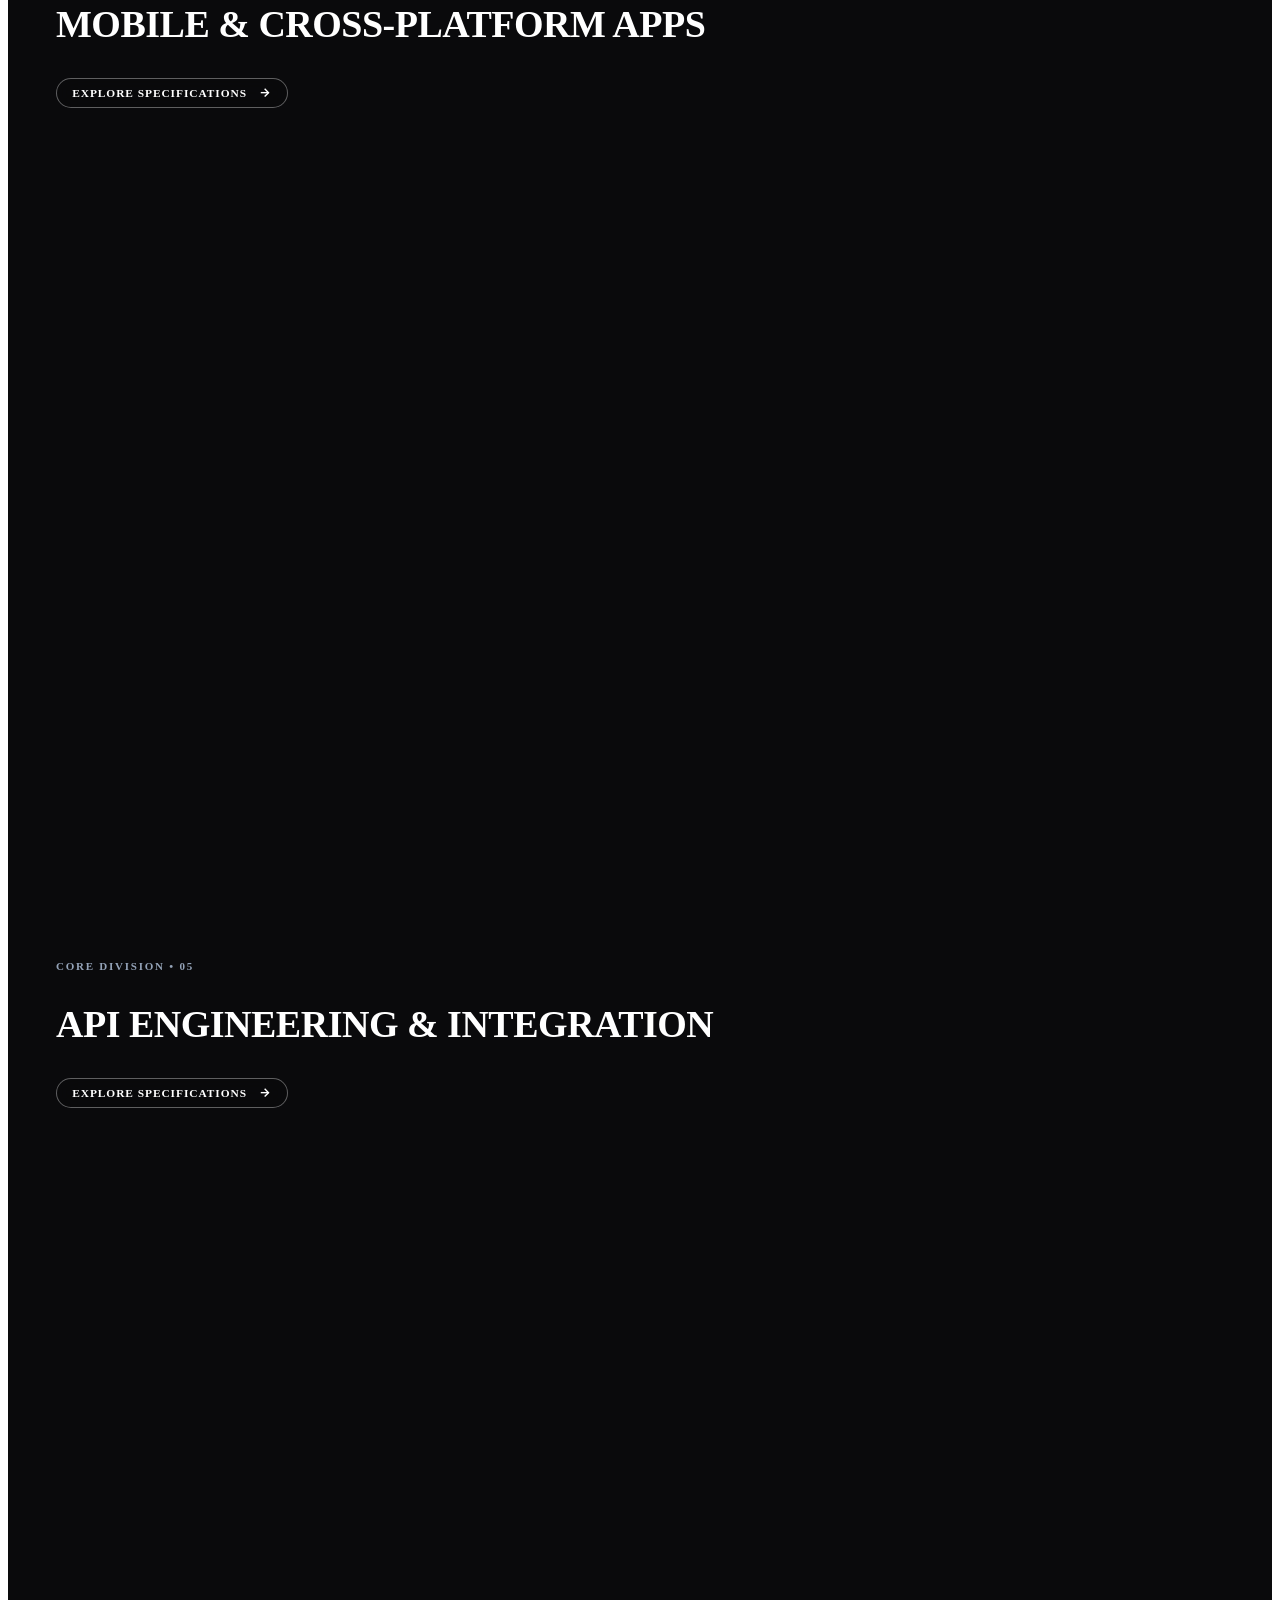
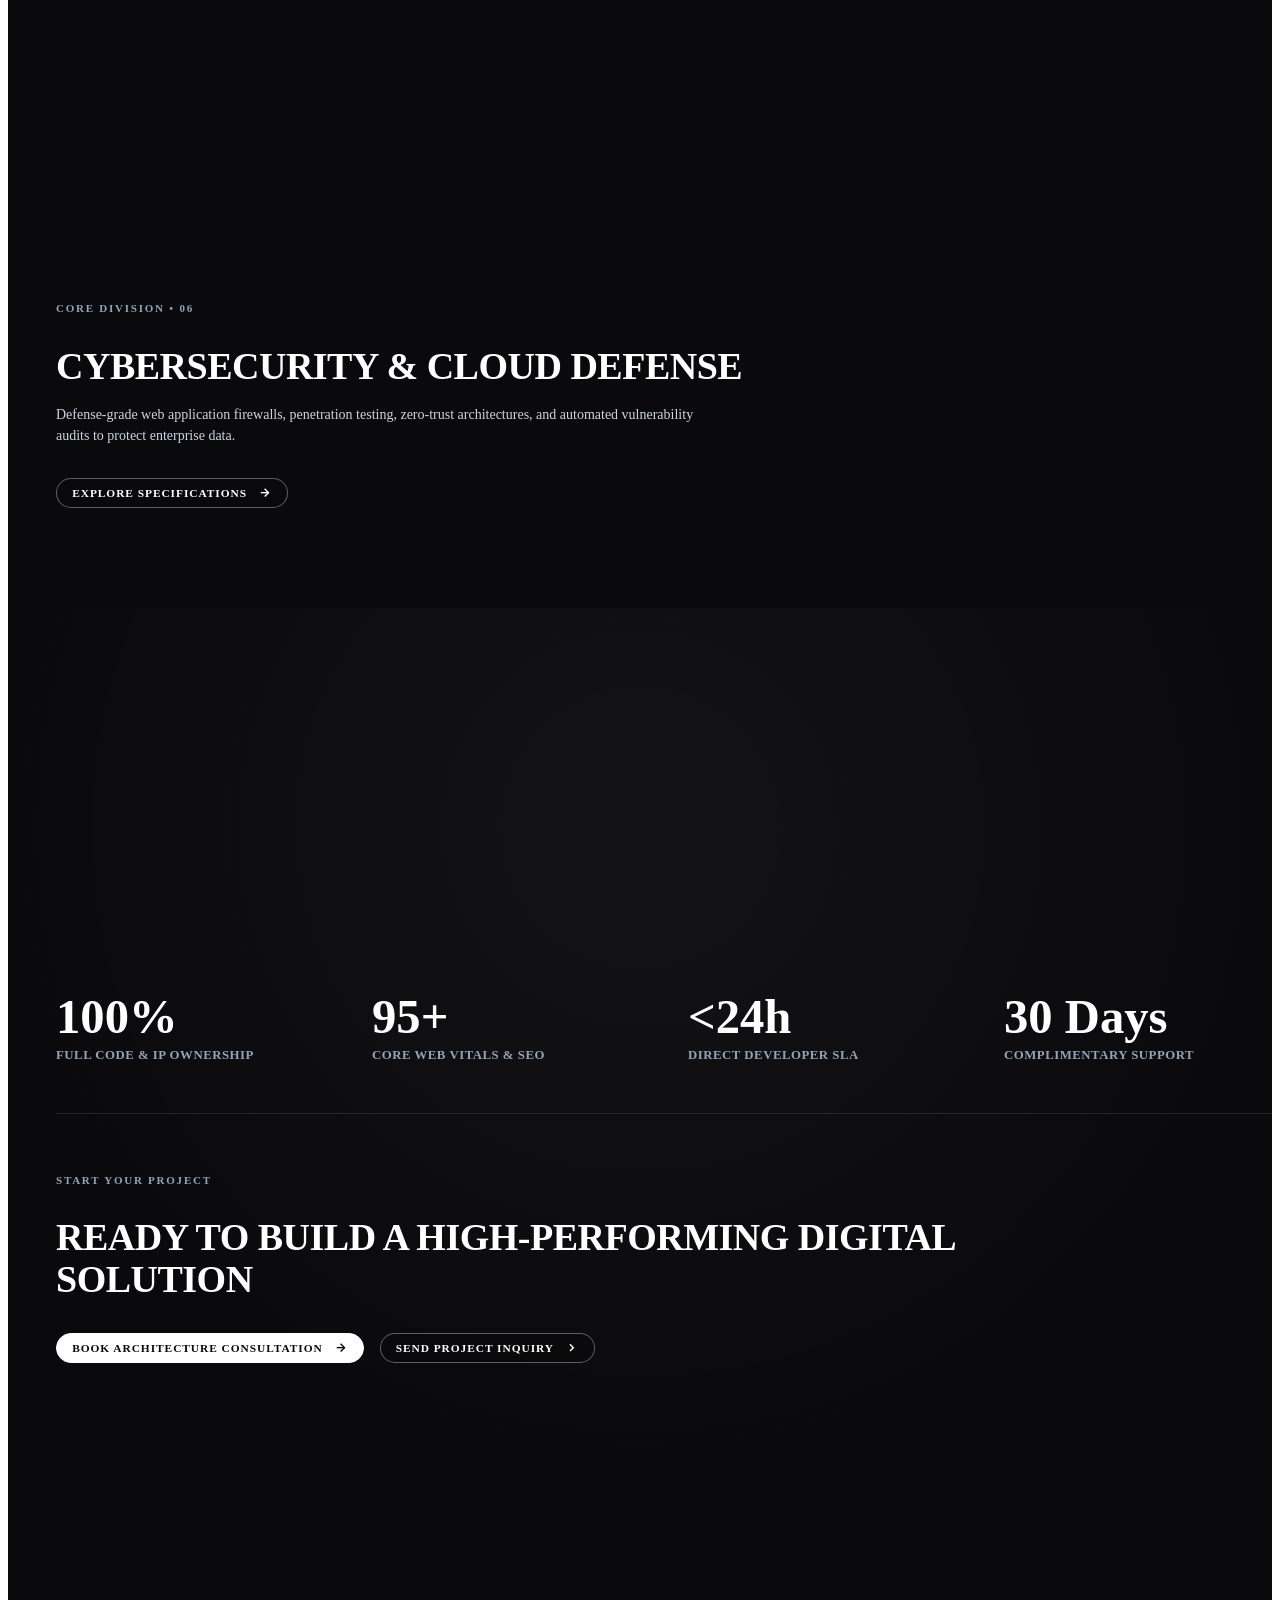
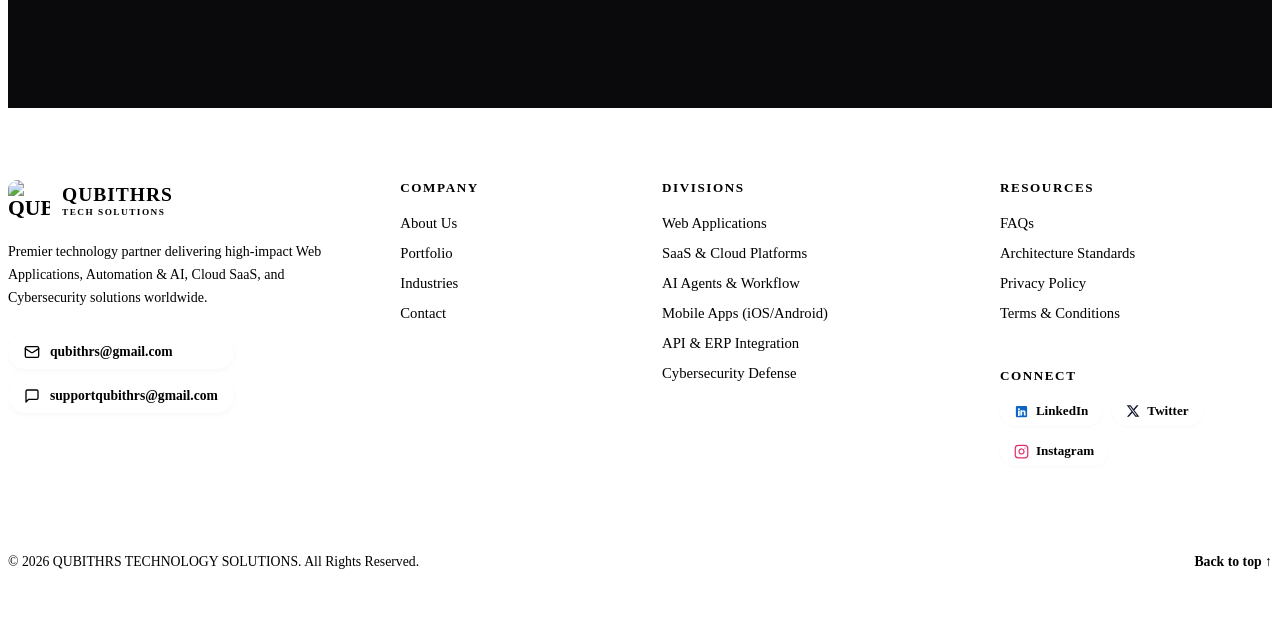
==== commit 767675f6: "fix(home): properly wrap division-01 subtitle text inside qh-slide-subtitle tag" ====
--- a/index.html
+++ b/index.html
@@ -186,17 +186,18 @@
        SCENE 0: HERO (FULL-VIEWPORT 100vh WITH ULTRA-HUMAN-TECH BACKGROUND VIDEO)
        ========================================================================== -->
   <section class="qh-slide" id="home">
-    <video class="qh-slide-bg" autoplay muted loop playsinline="true" webkit-playsinline="true" preload="metadata"
-      disablepictureinpicture="true" disableremoteplayback="true" id="hero-bg-video">
+    <video class="qh-slide-bg" autoplay muted loop playsinline="true" webkit-playsinline="true" preload="auto"
+      disablepictureinpicture="true" disableremoteplayback="true" id="hero-bg-video"
+      src="assets/videos/hero-combined-enterprise.mp4">
       <source id="hero-video-src" src="assets/videos/hero-combined-enterprise.mp4" type="video/mp4">
     </video>
     <div class="qh-slide-overlay"></div>
     <div class="qh-slide-content reveal">
       <div class="qh-slide-kicker">QH TECH SOLUTIONS • ENTERPRISE ENGINEERING</div>
       <h1 class="qh-slide-title">BUILDING HIGH-PERFORMANCE DIGITAL SOLUTIONS</h1>
-      <p class="qh-slide-subtitle">We architect and engineer scalable web applications, enterprise SaaS platforms, and
-        autonomous AI automation
-        engines</p>
+      <p class="qh-slide-subtitle">We architect and engineer scalable web applications, enterprise SaaS platforms,
+        intelligent AI agents, next-generation mobile experiences, seamless system integrations, and advanced
+        cybersecurity solutions</p>
       <div class="qh-btn-group">
         <a href="#division-01" class="qh-btn">
           <span>EXPLORE CORE DIVISIONS</span>
@@ -228,7 +229,9 @@
     <div class="qh-slide-content reveal">
       <div class="qh-slide-kicker">CORE DIVISION • 01</div>
       <h2 class="qh-slide-title">SOFTWARE &amp; CUSTOM WEB DEVELOPMENT</h2>
-      <p class="qh-slide-subtitle"></p>
+      <p class="qh-slide-subtitle">
+        We engineer high-performance web applications and custom software solutions, combining cutting-edge technologies, seamless user experiences, and scalable architectures to power your business forward.
+      </p>
       <div class="qh-btn-group">
         <a href="service-detail.html?id=software-web" class="qh-btn">
           <span>EXPLORE SPECIFICATIONS</span>
@@ -551,7 +554,7 @@
   <script src="scripts/tilt.js"></script>
   <script src="scripts/modal.js"></script>
   <script src="scripts/contact.js?v=22"></script>
-  <script src="scripts/main.js?v=27"></script>
+  <script src="scripts/main.js?v=28"></script>
 </body>
 
 </html>
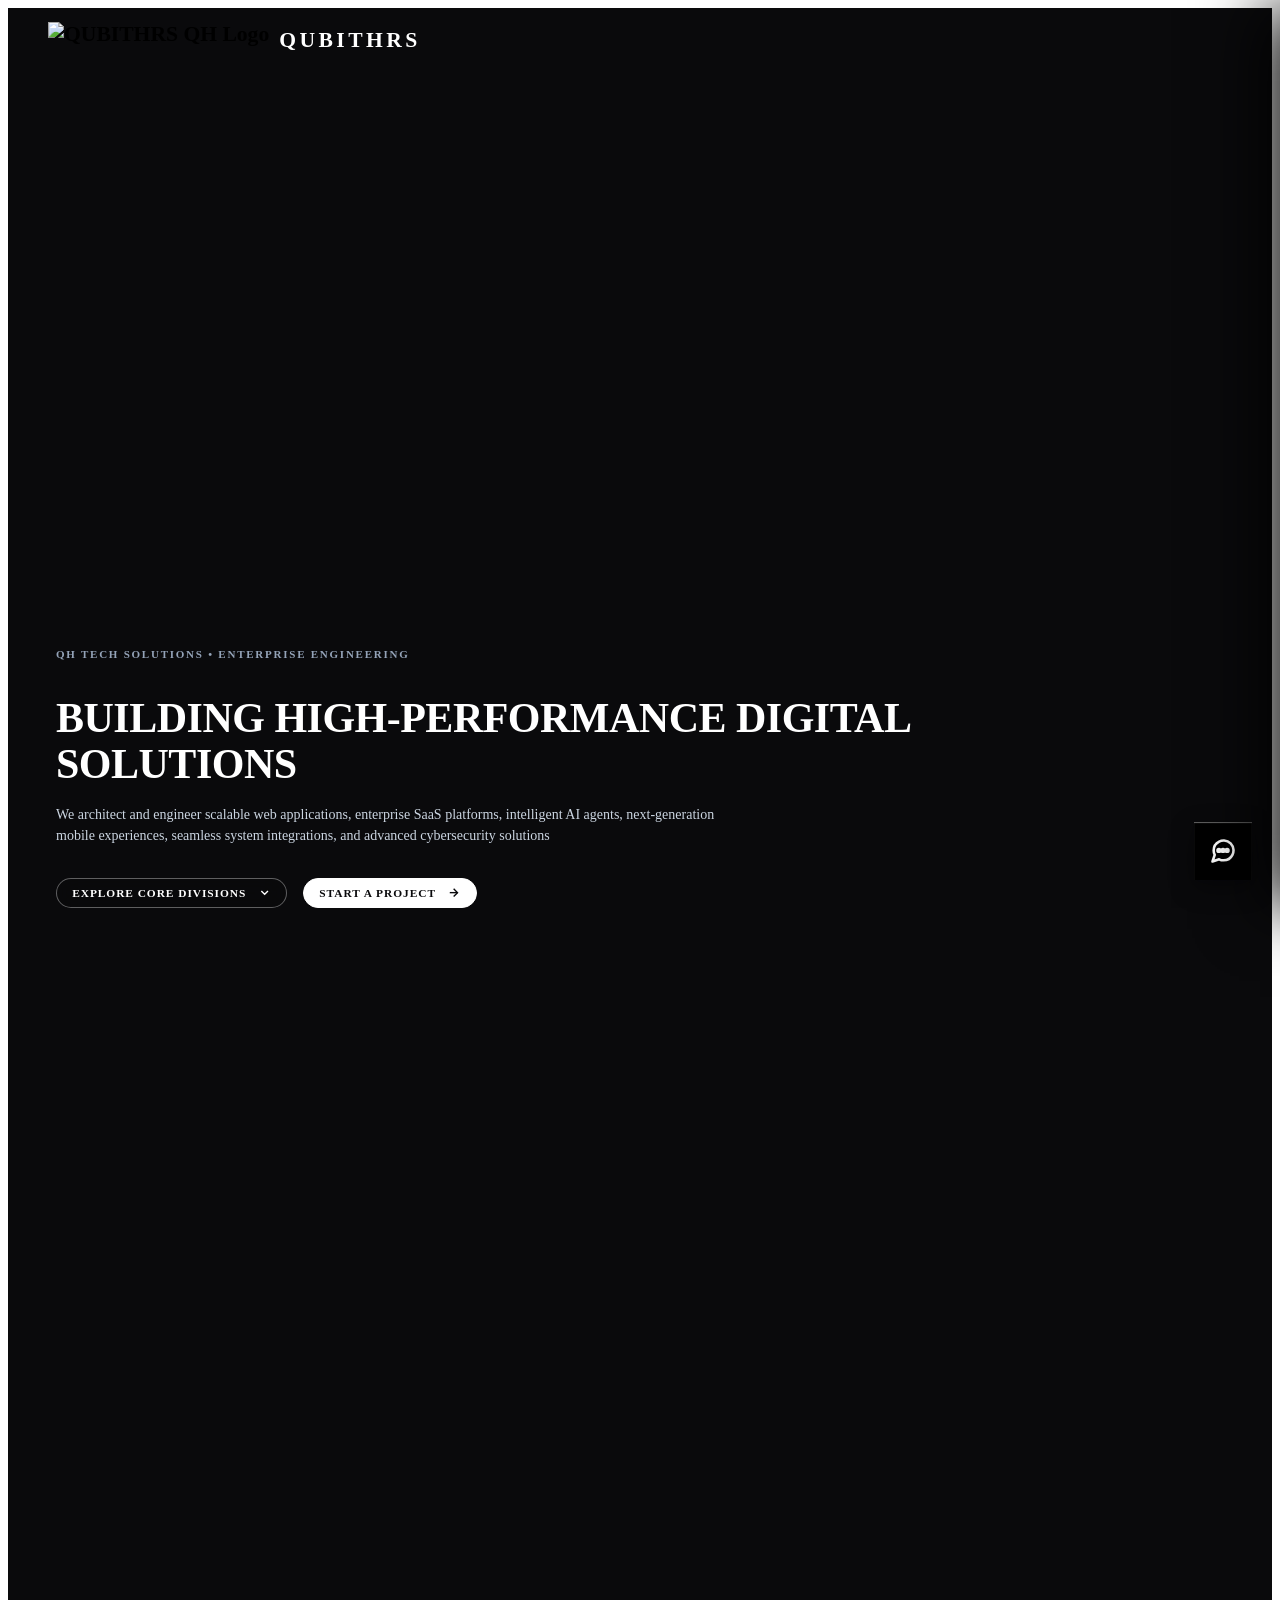
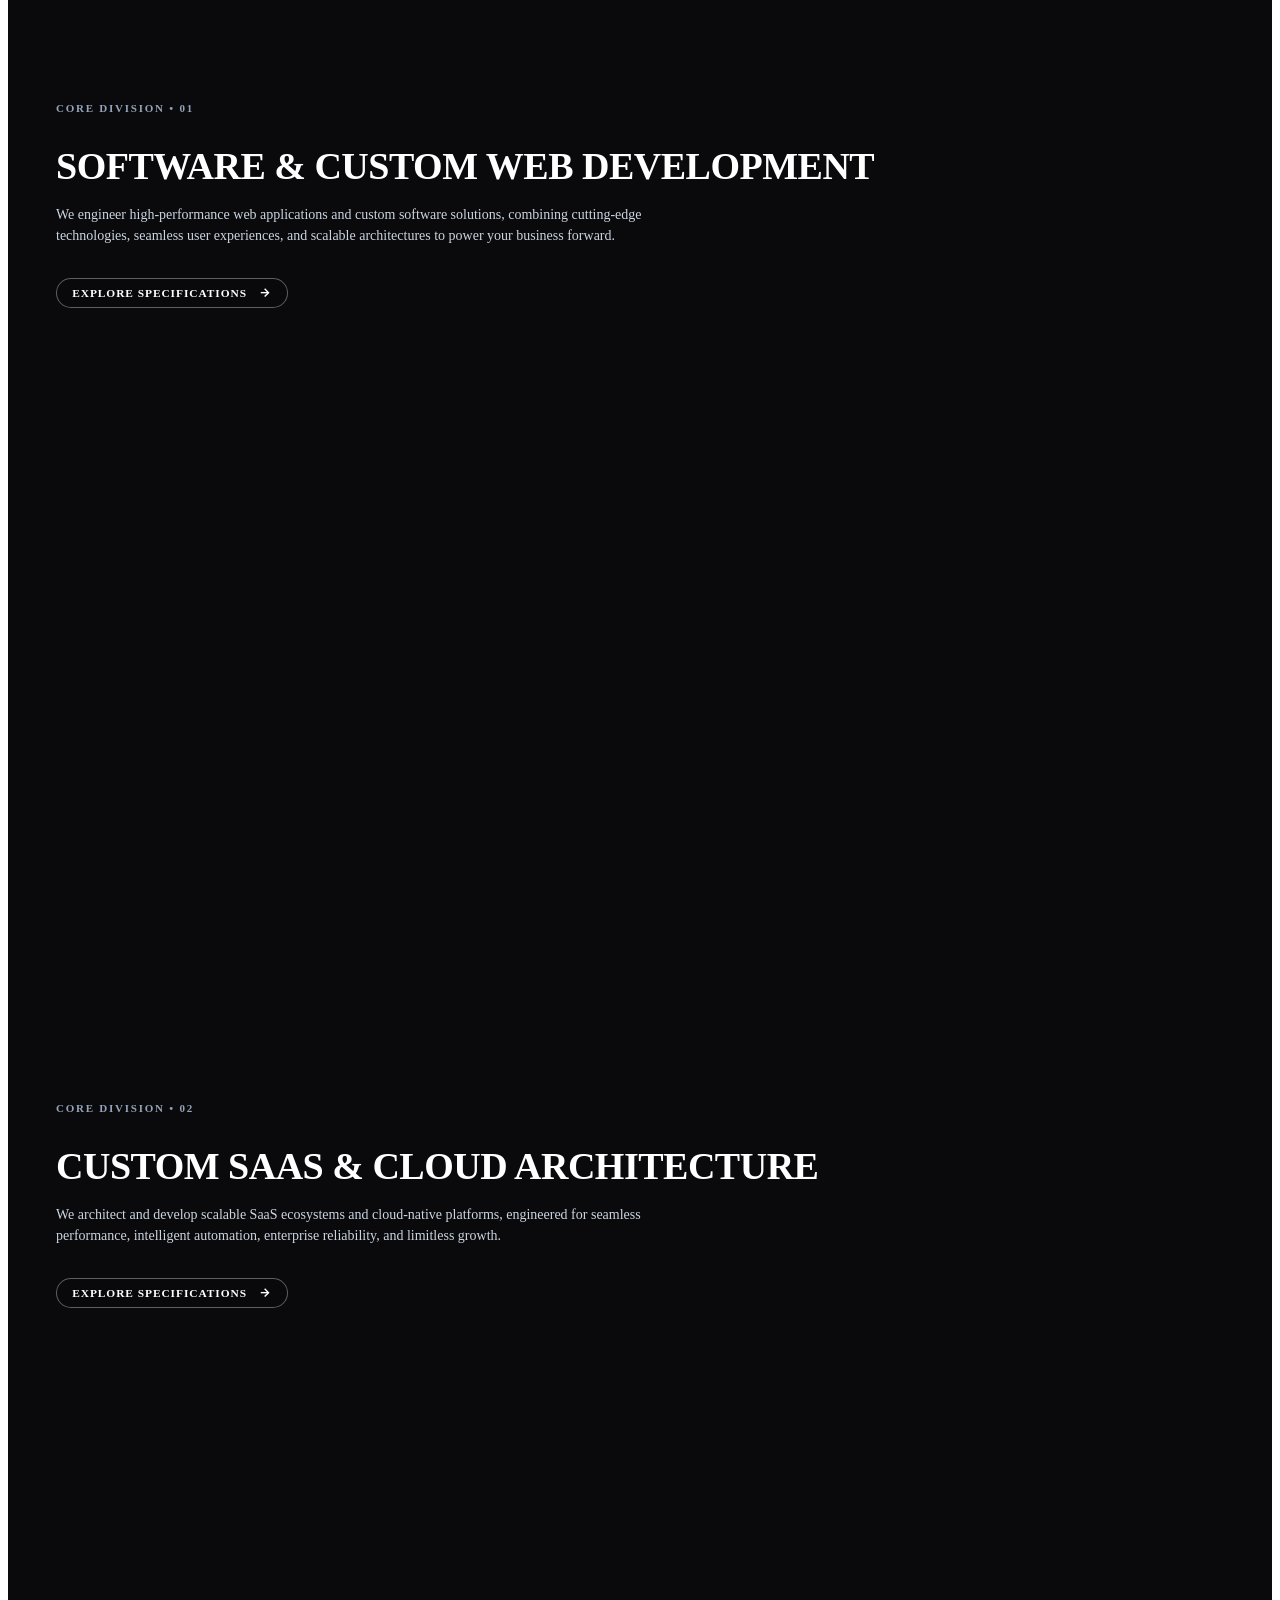
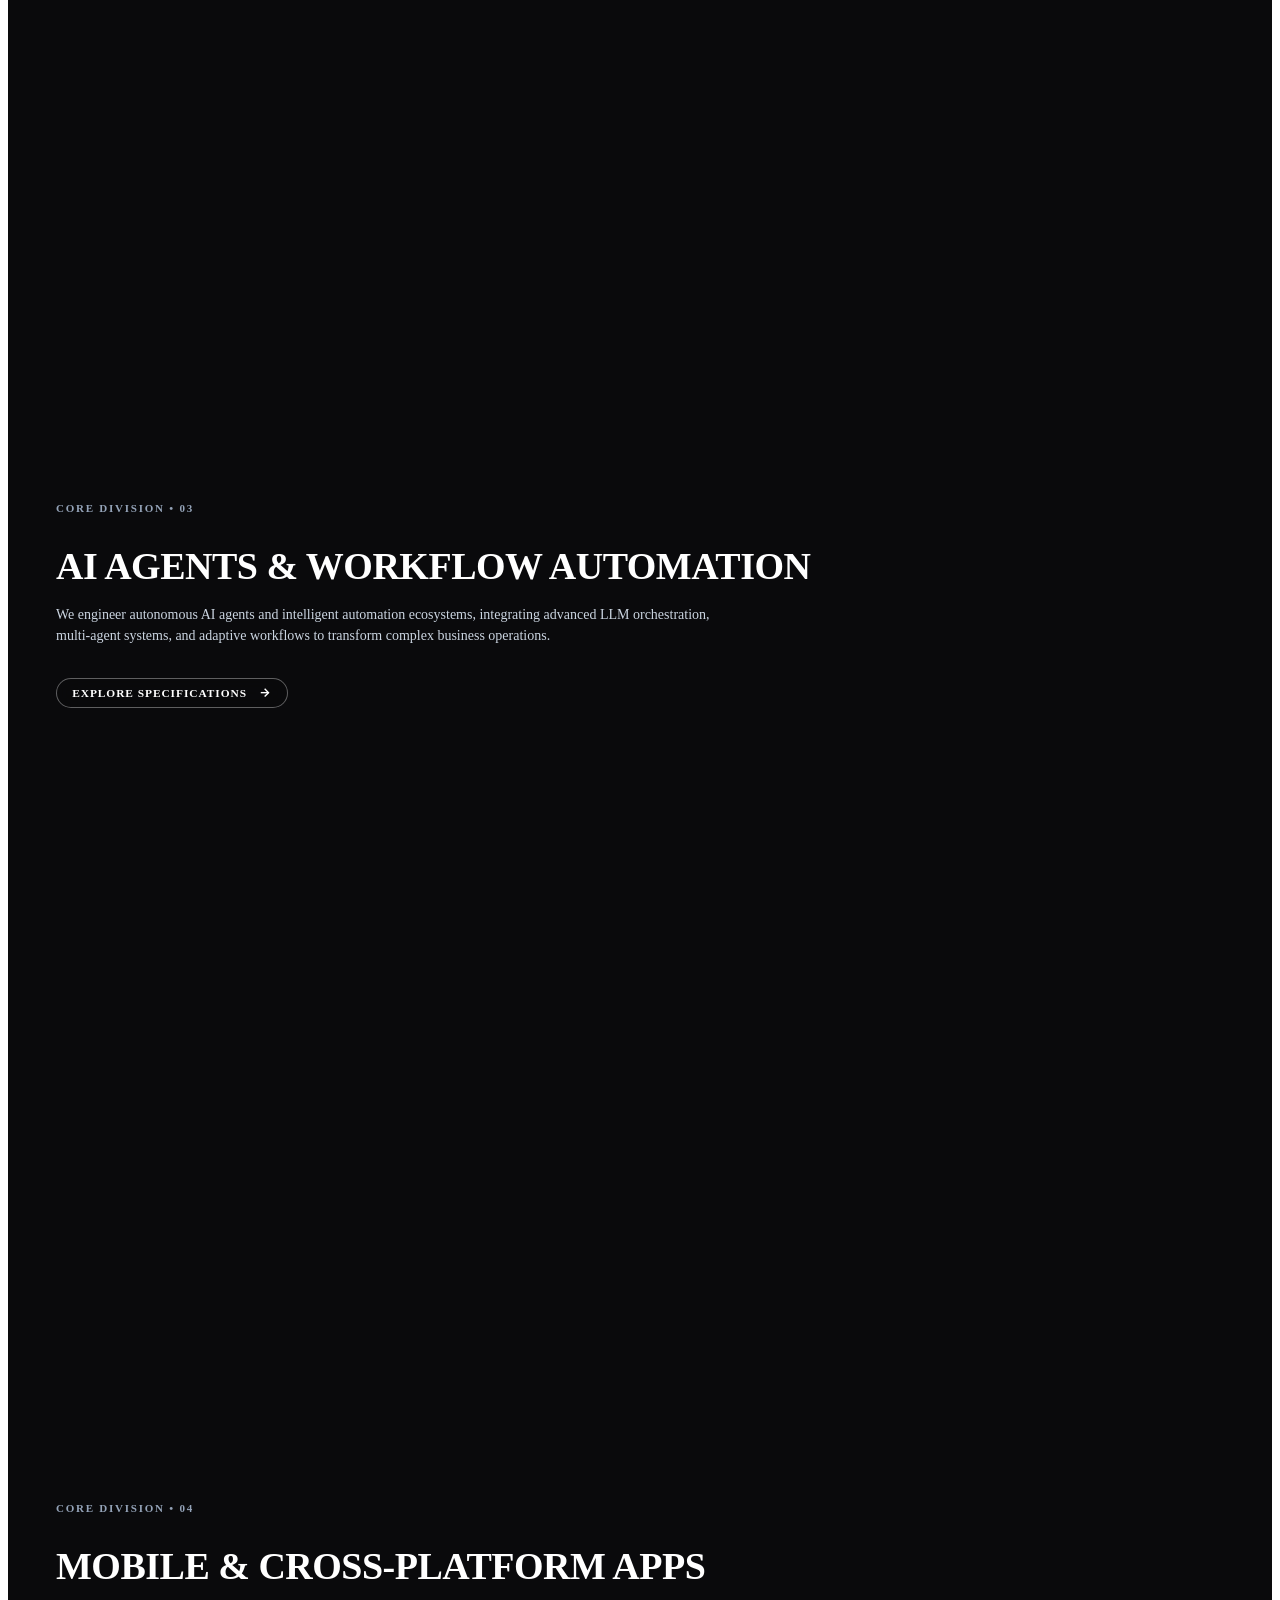
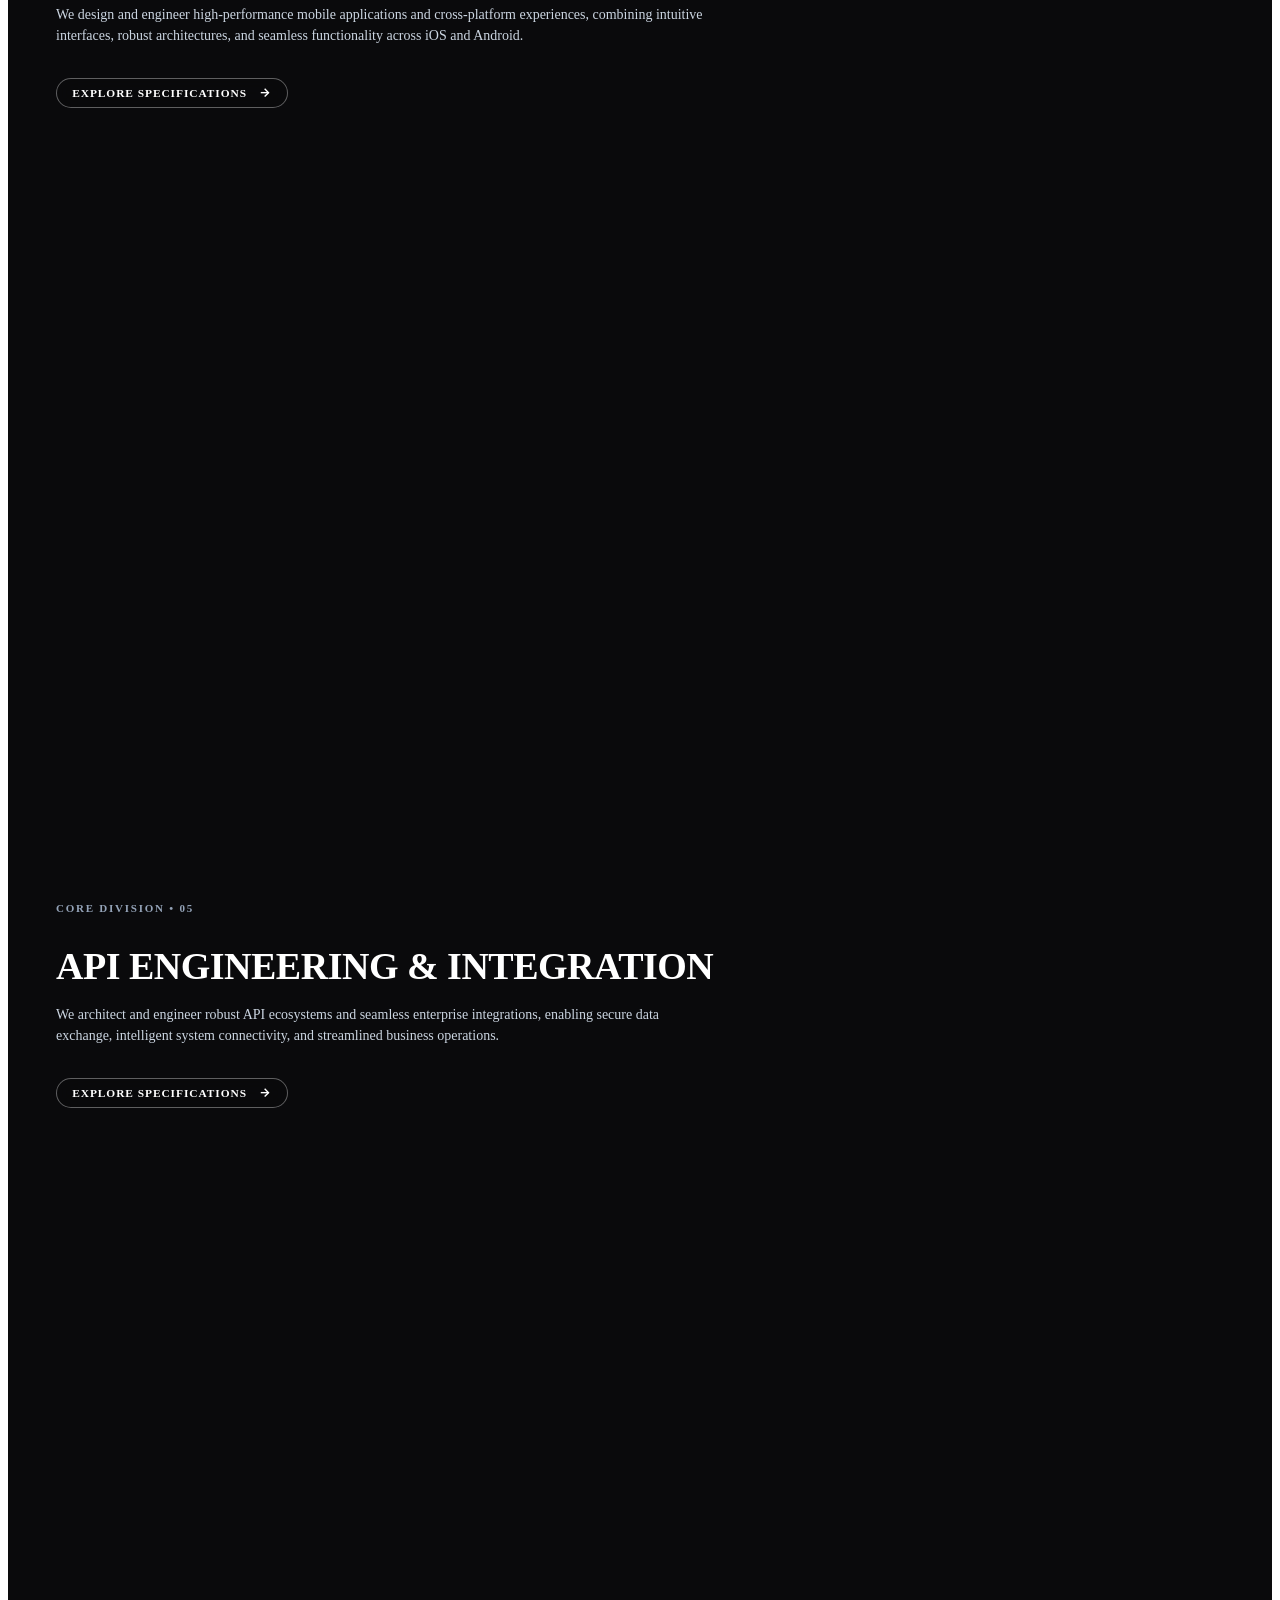
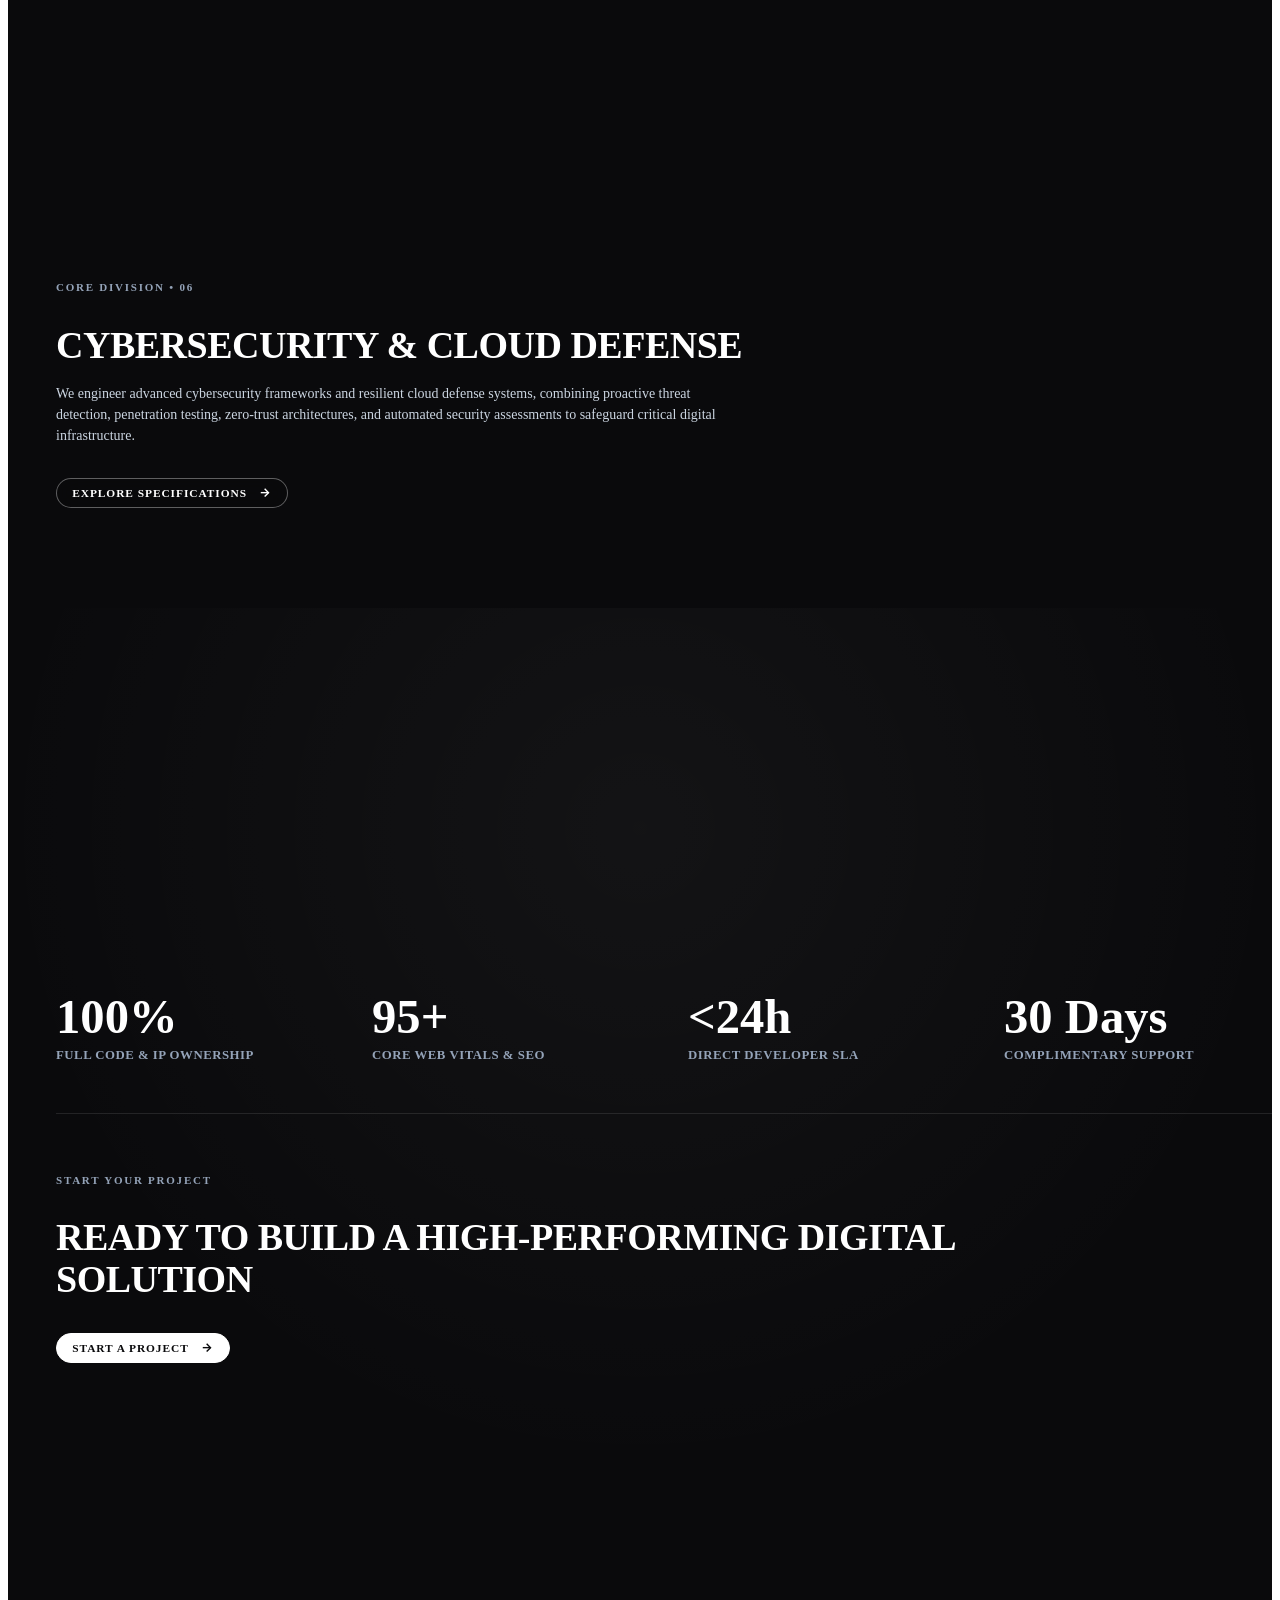
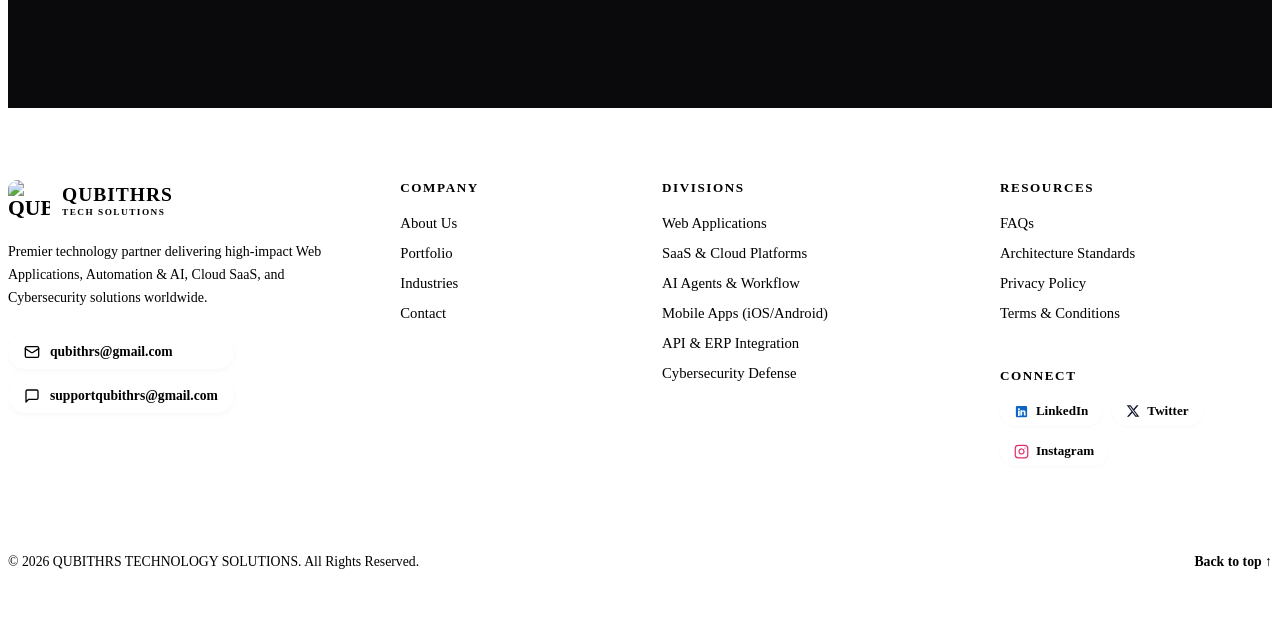
==== commit c39703a4: "refactor(cta): unify closing actions into single clean Start a Project button across home and servic" ====
--- a/index.html
+++ b/index.html
@@ -230,7 +230,8 @@
       <div class="qh-slide-kicker">CORE DIVISION • 01</div>
       <h2 class="qh-slide-title">SOFTWARE &amp; CUSTOM WEB DEVELOPMENT</h2>
       <p class="qh-slide-subtitle">
-        We engineer high-performance web applications and custom software solutions, combining cutting-edge technologies, seamless user experiences, and scalable architectures to power your business forward.
+        We engineer high-performance web applications and custom software solutions, combining cutting-edge
+        technologies, seamless user experiences, and scalable architectures to power your business forward.
       </p>
       <div class="qh-btn-group">
         <a href="service-detail.html?id=software-web" class="qh-btn">
@@ -257,6 +258,8 @@
       <div class="qh-slide-kicker">CORE DIVISION • 02</div>
       <h2 class="qh-slide-title">CUSTOM SAAS &amp; CLOUD ARCHITECTURE</h2>
       <p class="qh-slide-subtitle">
+        We architect and develop scalable SaaS ecosystems and cloud-native platforms, engineered for seamless
+        performance, intelligent automation, enterprise reliability, and limitless growth.
       </p>
       <div class="qh-btn-group">
         <a href="service-detail.html?id=saas-cloud" class="qh-btn">
@@ -284,8 +287,8 @@
       <div class="qh-slide-kicker">CORE DIVISION • 03</div>
       <h2 class="qh-slide-title">AI AGENTS &amp; WORKFLOW AUTOMATION</h2>
       <p class="qh-slide-subtitle">
-        Autonomous multi-agent workflows, enterprise LLM orchestration, intelligent automation pipelines, and custom
-        neural agents.
+        We engineer autonomous AI agents and intelligent automation ecosystems, integrating advanced LLM orchestration,
+        multi-agent systems, and adaptive workflows to transform complex business operations.
       </p>
       <div class="qh-btn-group">
         <a href="service-detail.html?id=ai-automation" class="qh-btn">
@@ -313,6 +316,8 @@
       <div class="qh-slide-kicker">CORE DIVISION • 04</div>
       <h2 class="qh-slide-title">MOBILE &amp; CROSS-PLATFORM APPS</h2>
       <p class="qh-slide-subtitle">
+        We design and engineer high-performance mobile applications and cross-platform experiences, combining intuitive
+        interfaces, robust architectures, and seamless functionality across iOS and Android.
       </p>
       <div class="qh-btn-group">
         <a href="service-detail.html?id=mobile-apps" class="qh-btn">
@@ -340,6 +345,8 @@
       <div class="qh-slide-kicker">CORE DIVISION • 05</div>
       <h2 class="qh-slide-title">API ENGINEERING &amp; INTEGRATION</h2>
       <p class="qh-slide-subtitle">
+        We architect and engineer robust API ecosystems and seamless enterprise integrations, enabling secure data
+        exchange, intelligent system connectivity, and streamlined business operations.
       </p>
       <div class="qh-btn-group">
         <a href="service-detail.html?id=api-integration" class="qh-btn">
@@ -367,8 +374,9 @@
       <div class="qh-slide-kicker">CORE DIVISION • 06</div>
       <h2 class="qh-slide-title">CYBERSECURITY &amp; CLOUD DEFENSE</h2>
       <p class="qh-slide-subtitle">
-        Defense-grade web application firewalls, penetration testing, zero-trust architectures, and automated
-        vulnerability audits to protect enterprise data.
+        We engineer advanced cybersecurity frameworks and resilient cloud defense systems, combining proactive threat
+        detection, penetration testing, zero-trust architectures, and automated security assessments to safeguard
+        critical digital infrastructure.
       </p>
       <div class="qh-btn-group">
         <a href="service-detail.html?id=cybersecurity-defense" class="qh-btn">
@@ -414,16 +422,10 @@
         </p>
         <div class="qh-btn-group">
           <a href="contact.html" class="qh-btn qh-btn-solid">
-            <span>BOOK ARCHITECTURE CONSULTATION</span>
+            <span>START A PROJECT</span>
             <svg width="14" height="14" viewBox="0 0 24 24" fill="none" stroke="currentColor" stroke-width="2.5">
               <line x1="5" y1="12" x2="19" y2="12" />
               <polyline points="12 5 19 12 12 19" />
-            </svg>
-          </a>
-          <a href="contact.html" class="qh-btn">
-            <span>SEND PROJECT INQUIRY</span>
-            <svg width="14" height="14" viewBox="0 0 24 24" fill="none" stroke="currentColor" stroke-width="2.5">
-              <polyline points="9 18 15 12 9 6" />
             </svg>
           </a>
         </div>
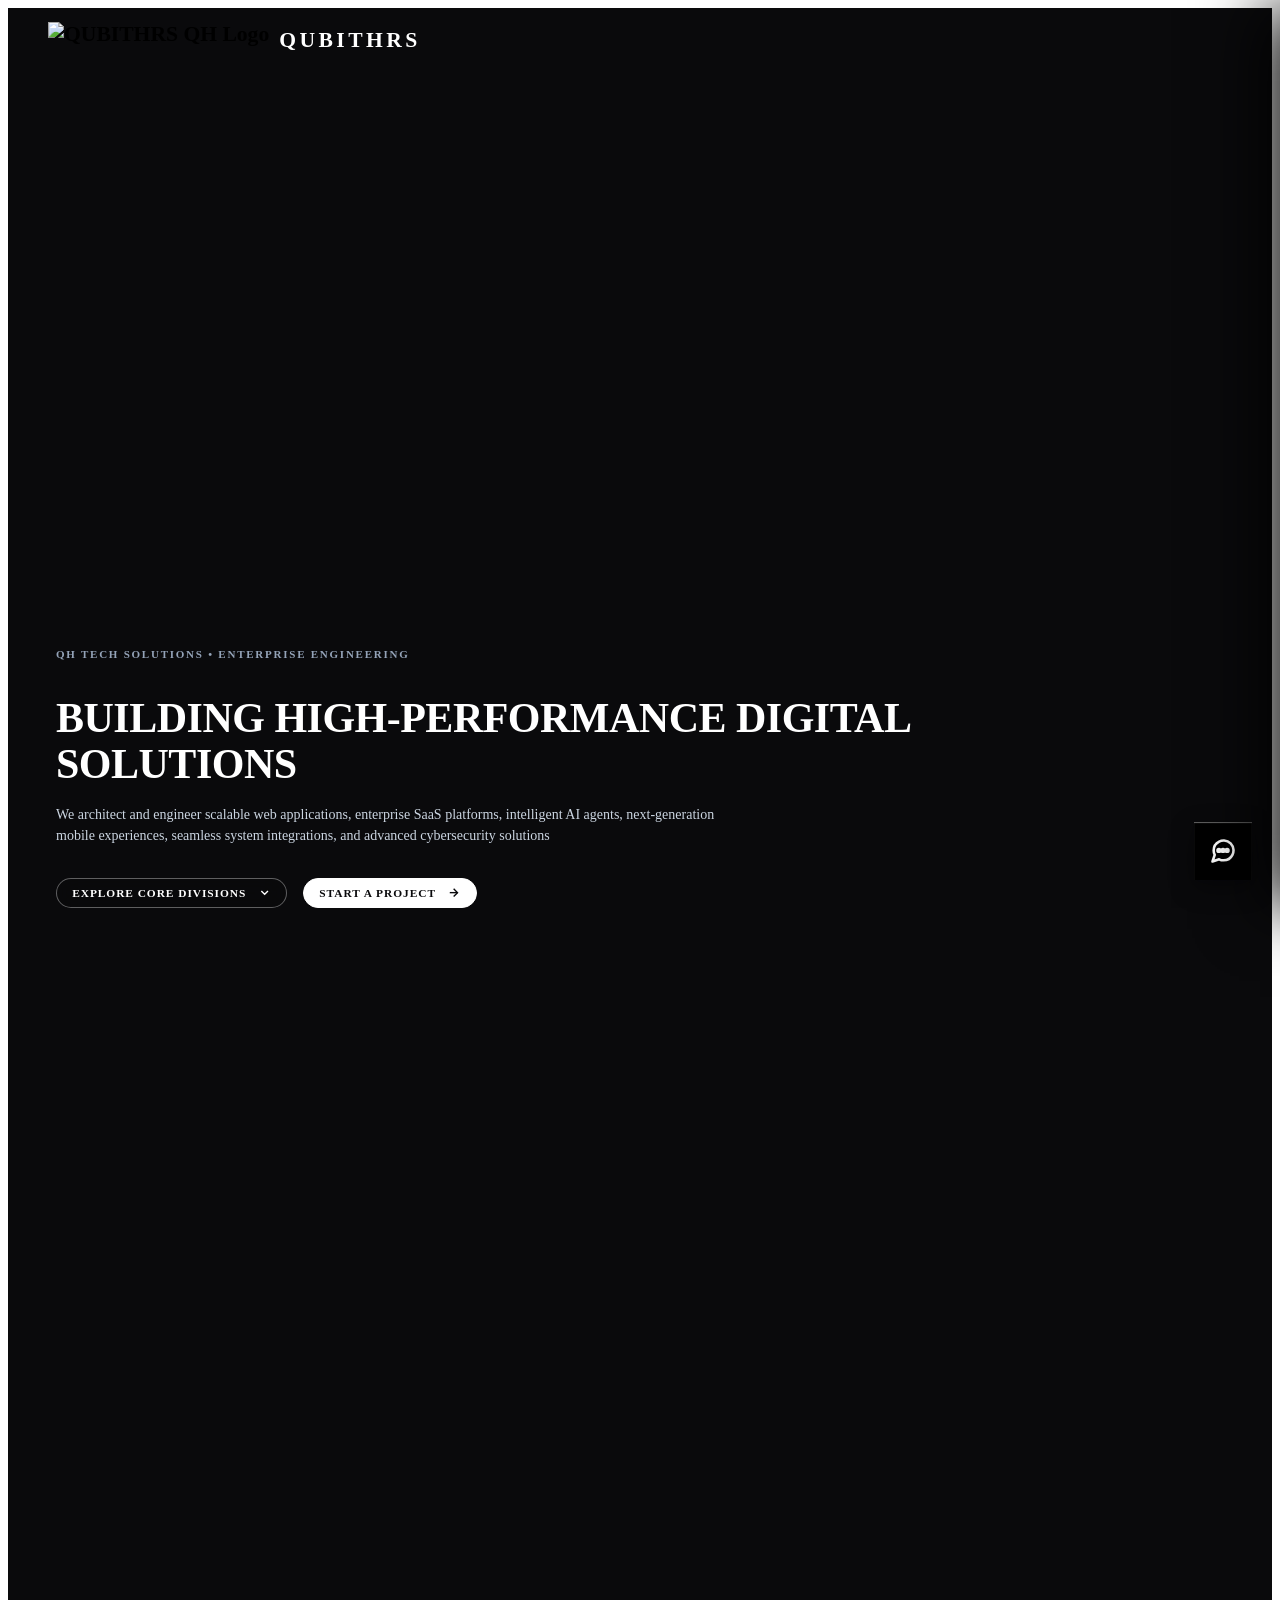
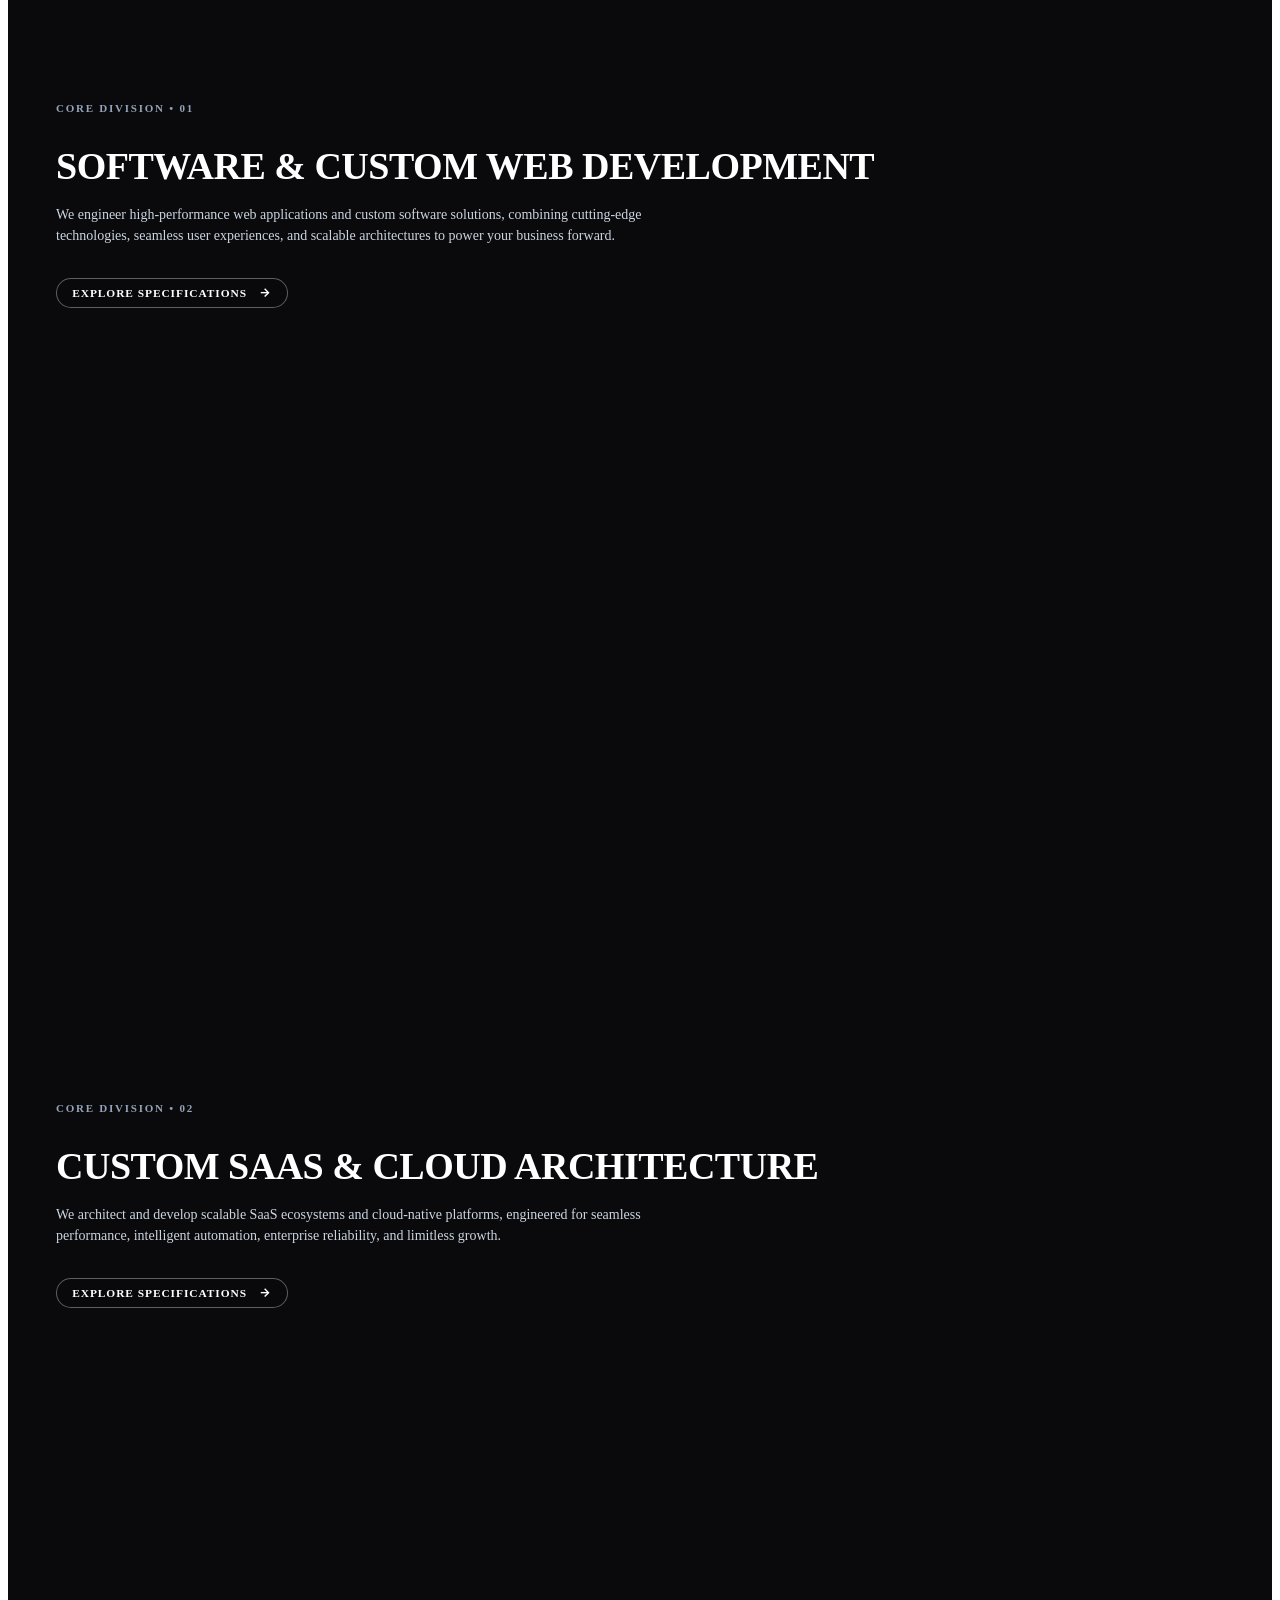
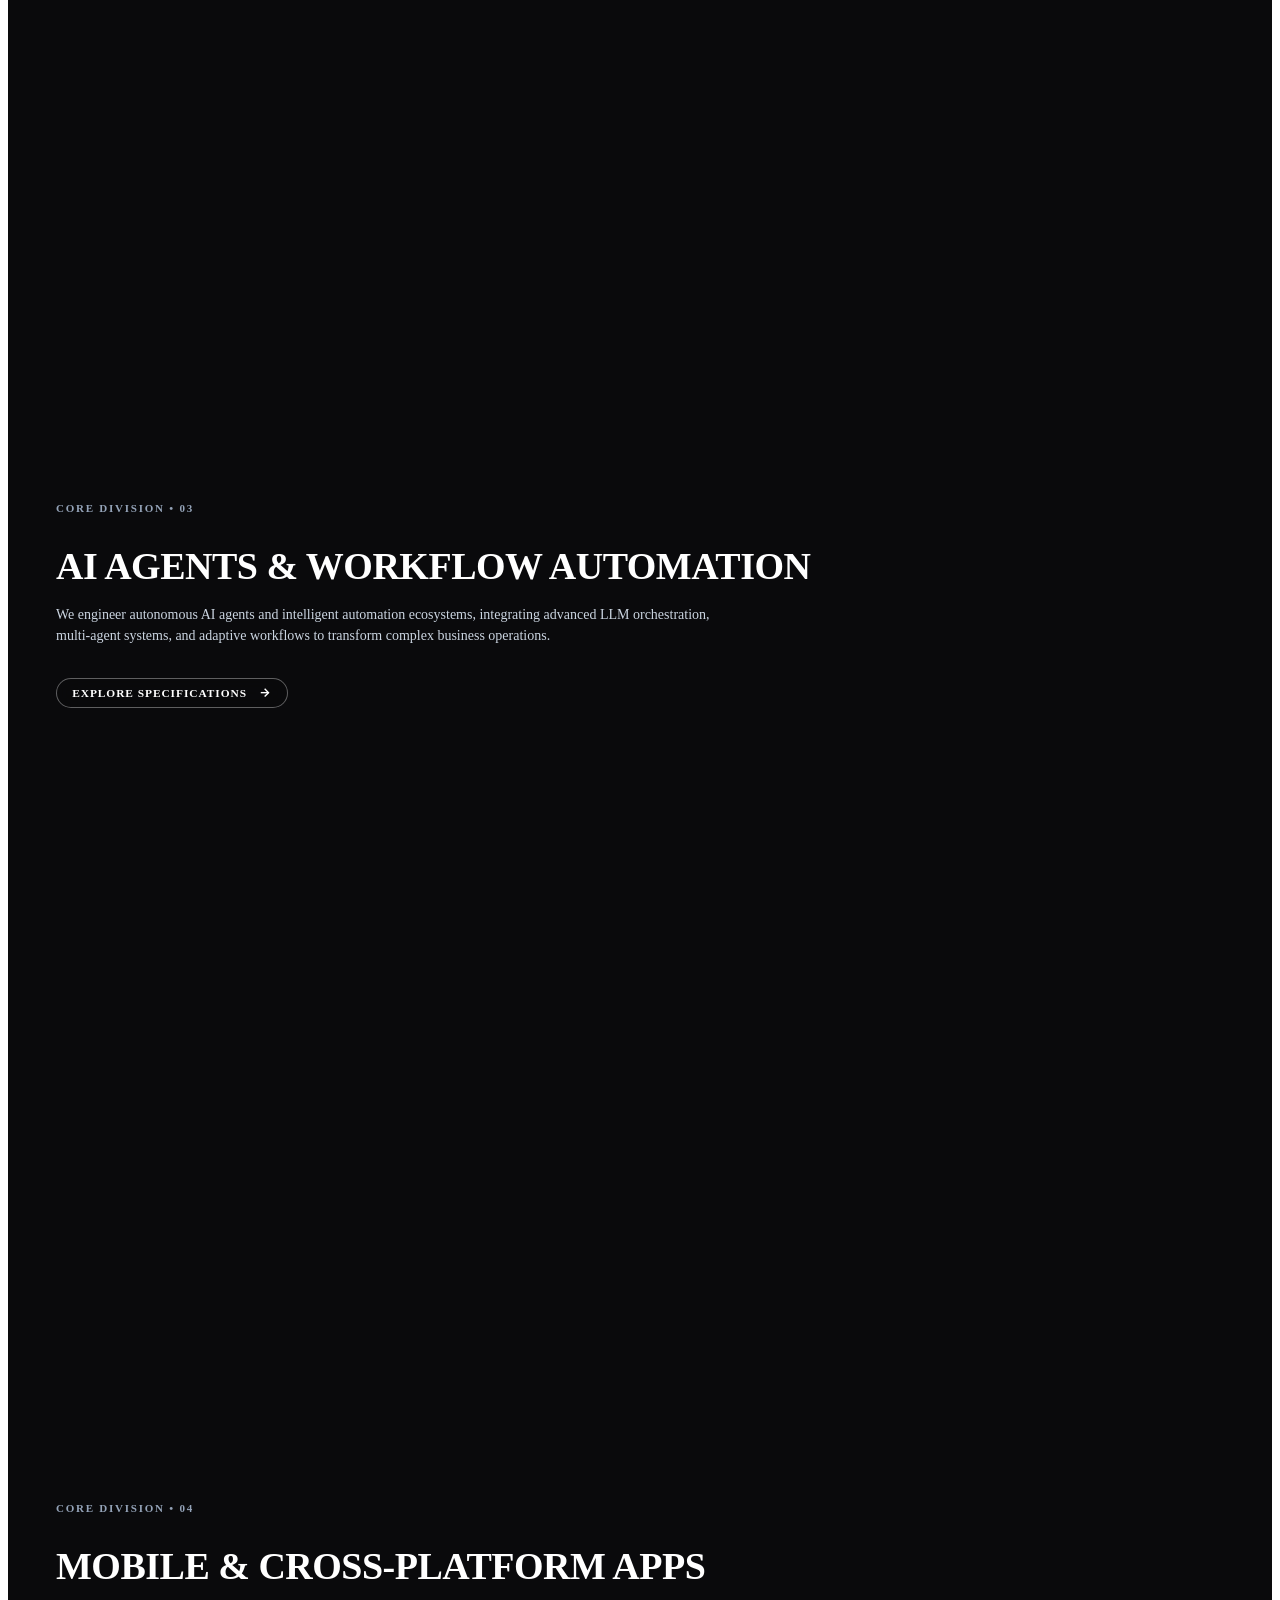
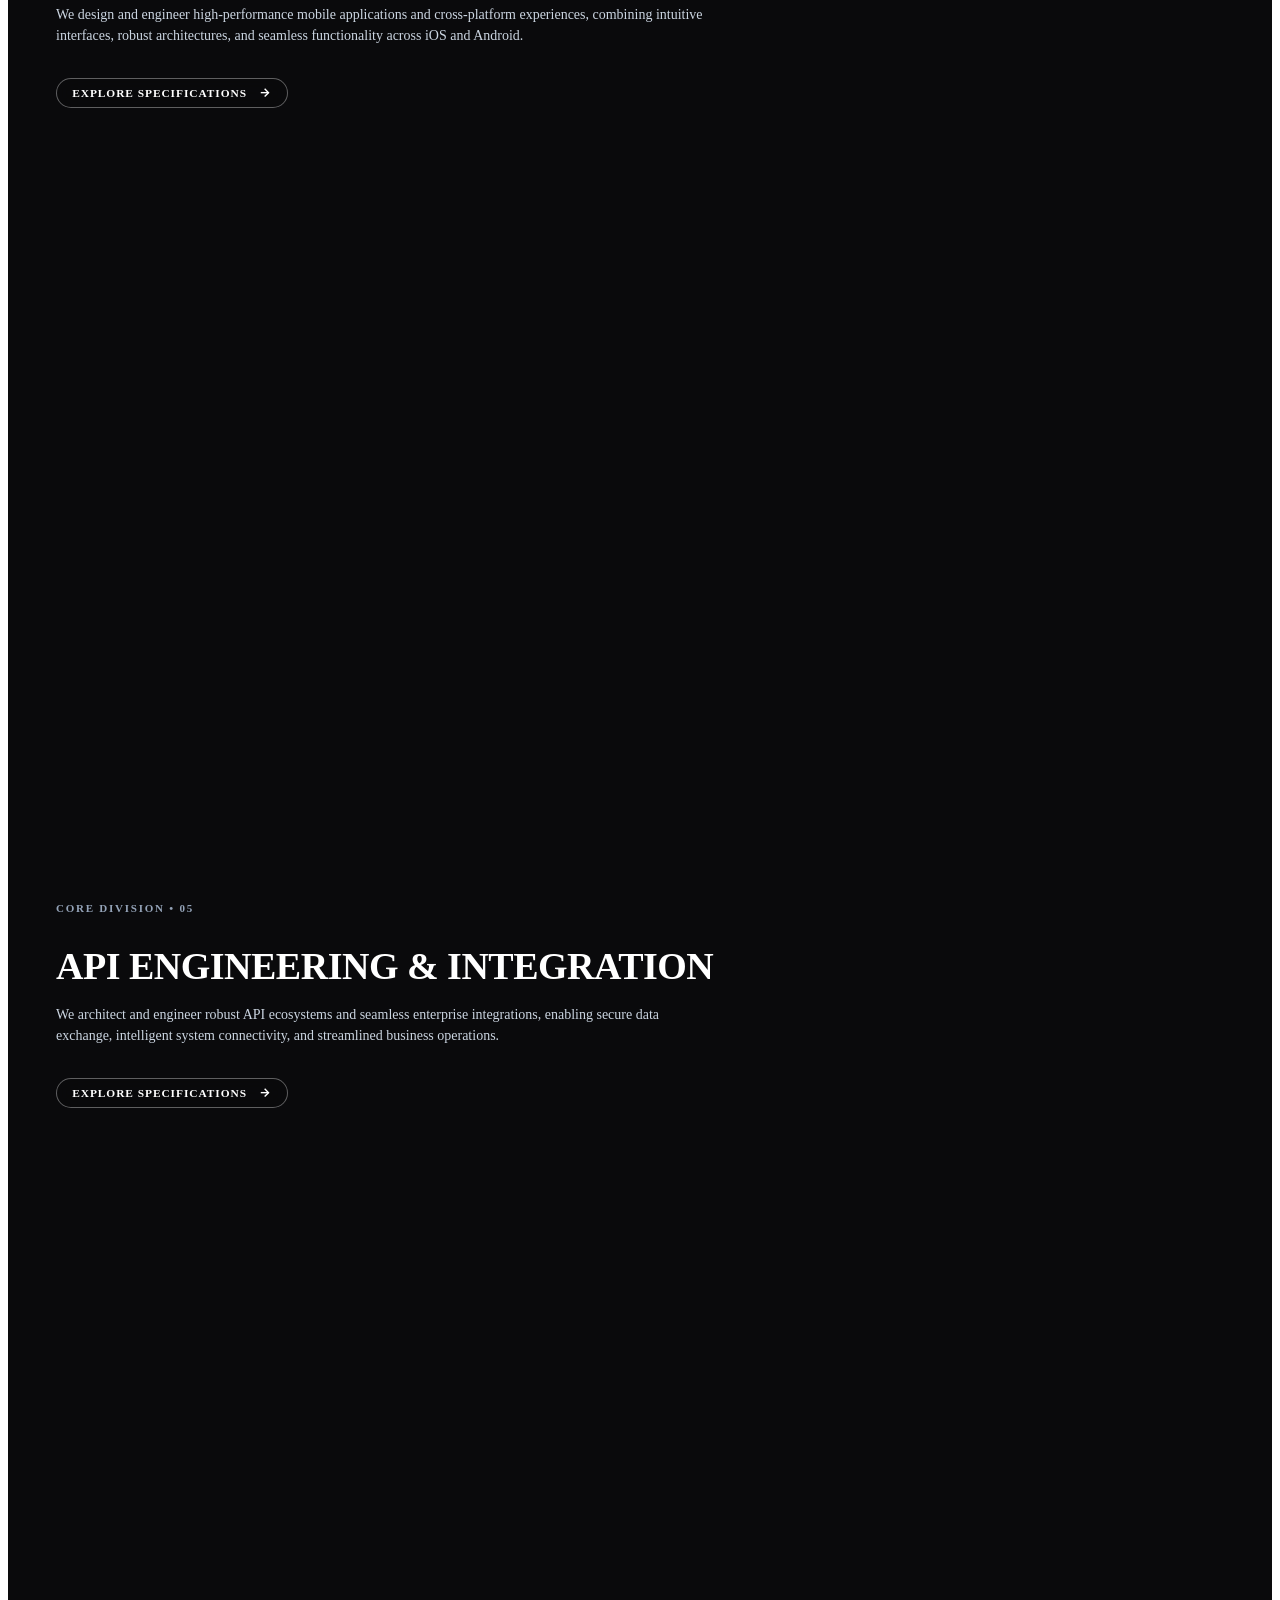
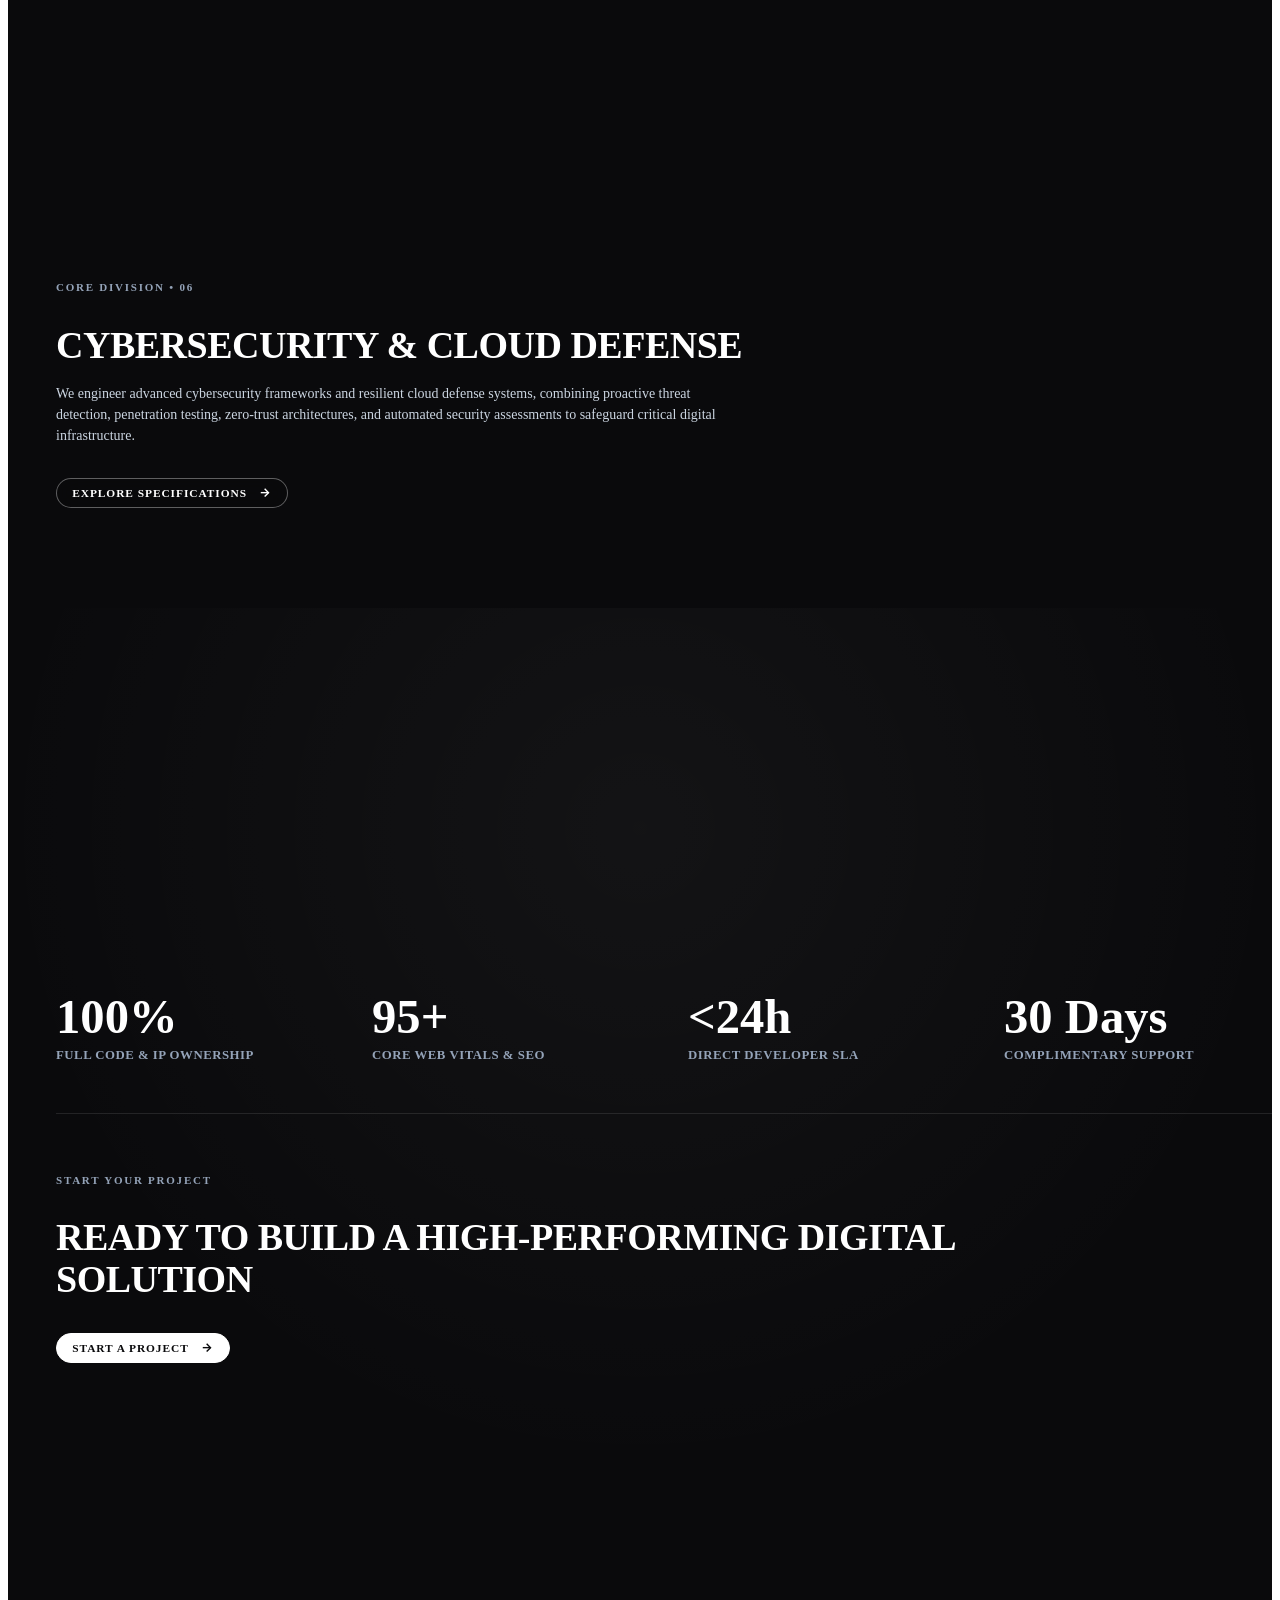
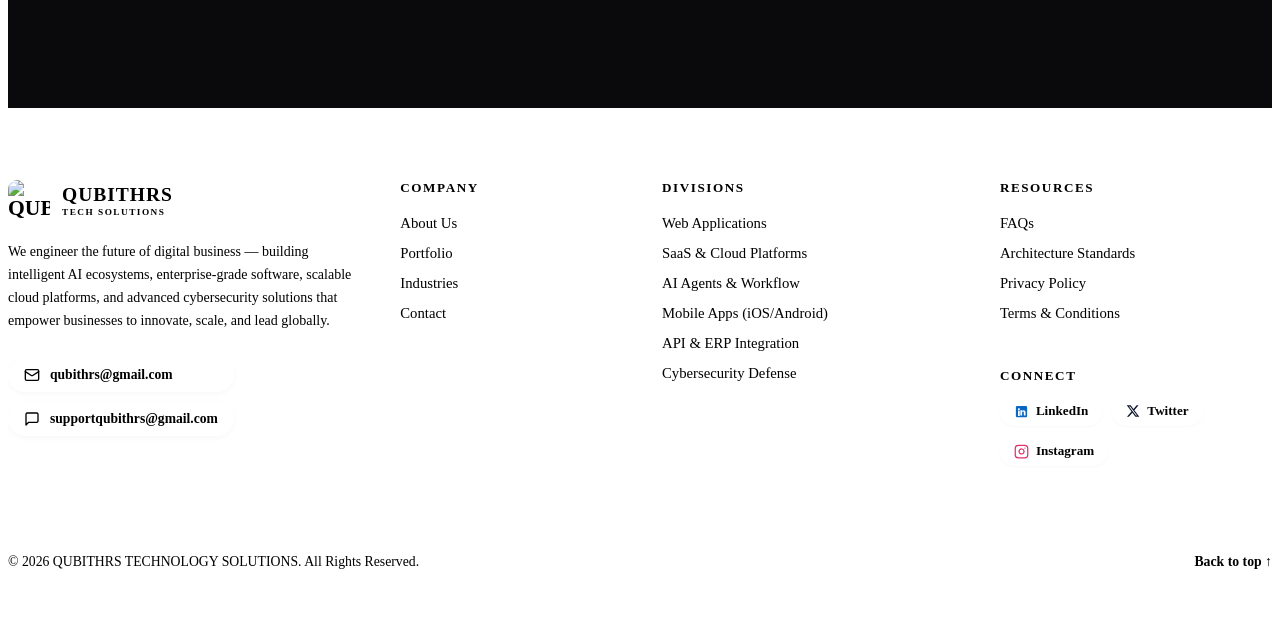
==== commit f11e34bd: "refactor(footer): synchronize brand bio and tagline text across all website pages" ====
--- a/index.html
+++ b/index.html
@@ -452,8 +452,9 @@
             </div>
           </a>
           <p class="footer-bio">
-            Premier technology partner delivering high-impact Web Applications, Automation & AI, Cloud SaaS, and
-            Cybersecurity solutions worldwide.
+            We engineer the future of digital business — building intelligent AI ecosystems, enterprise-grade software,
+            scalable cloud platforms, and advanced cybersecurity solutions that empower businesses to innovate, scale,
+            and lead globally.
           </p>
           <div class="footer-emails-wrap">
             <a href="mailto:qubithrs@gmail.com" class="footer-email-pill" title="Official Company Email">
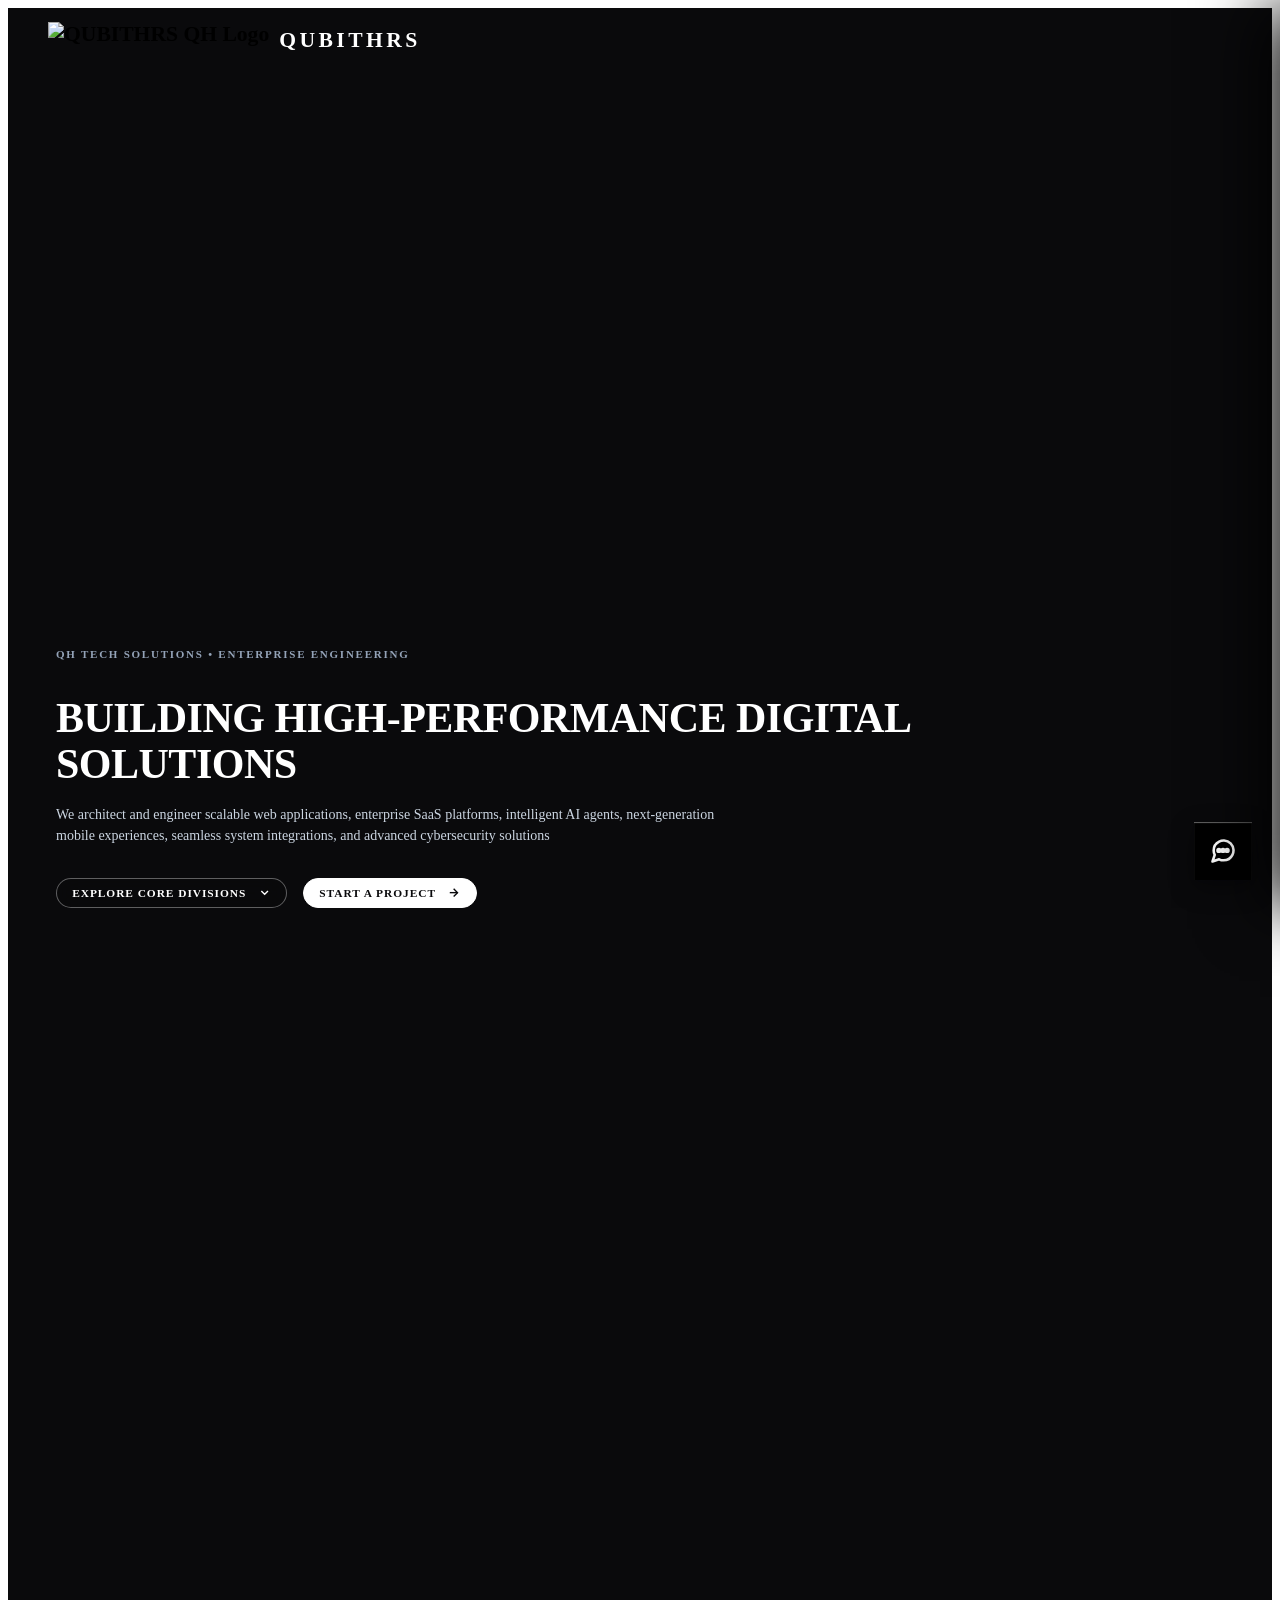
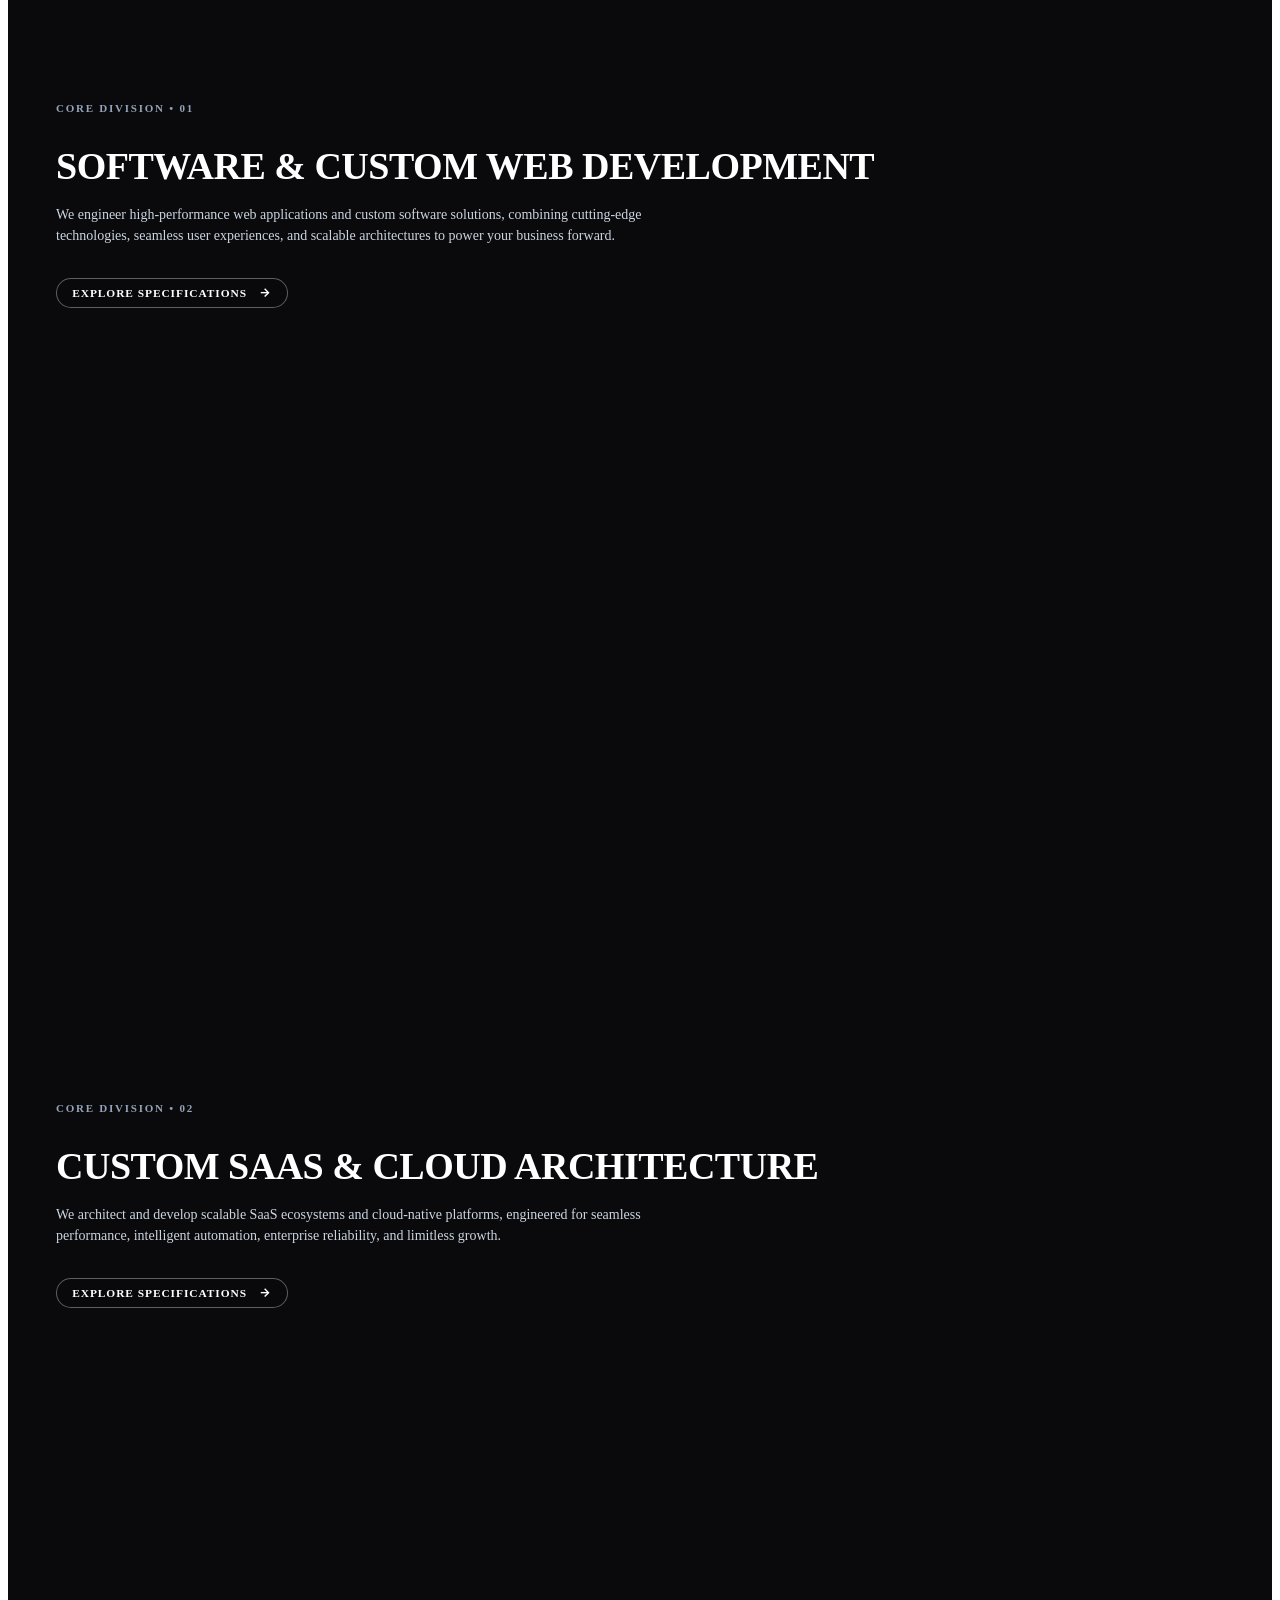
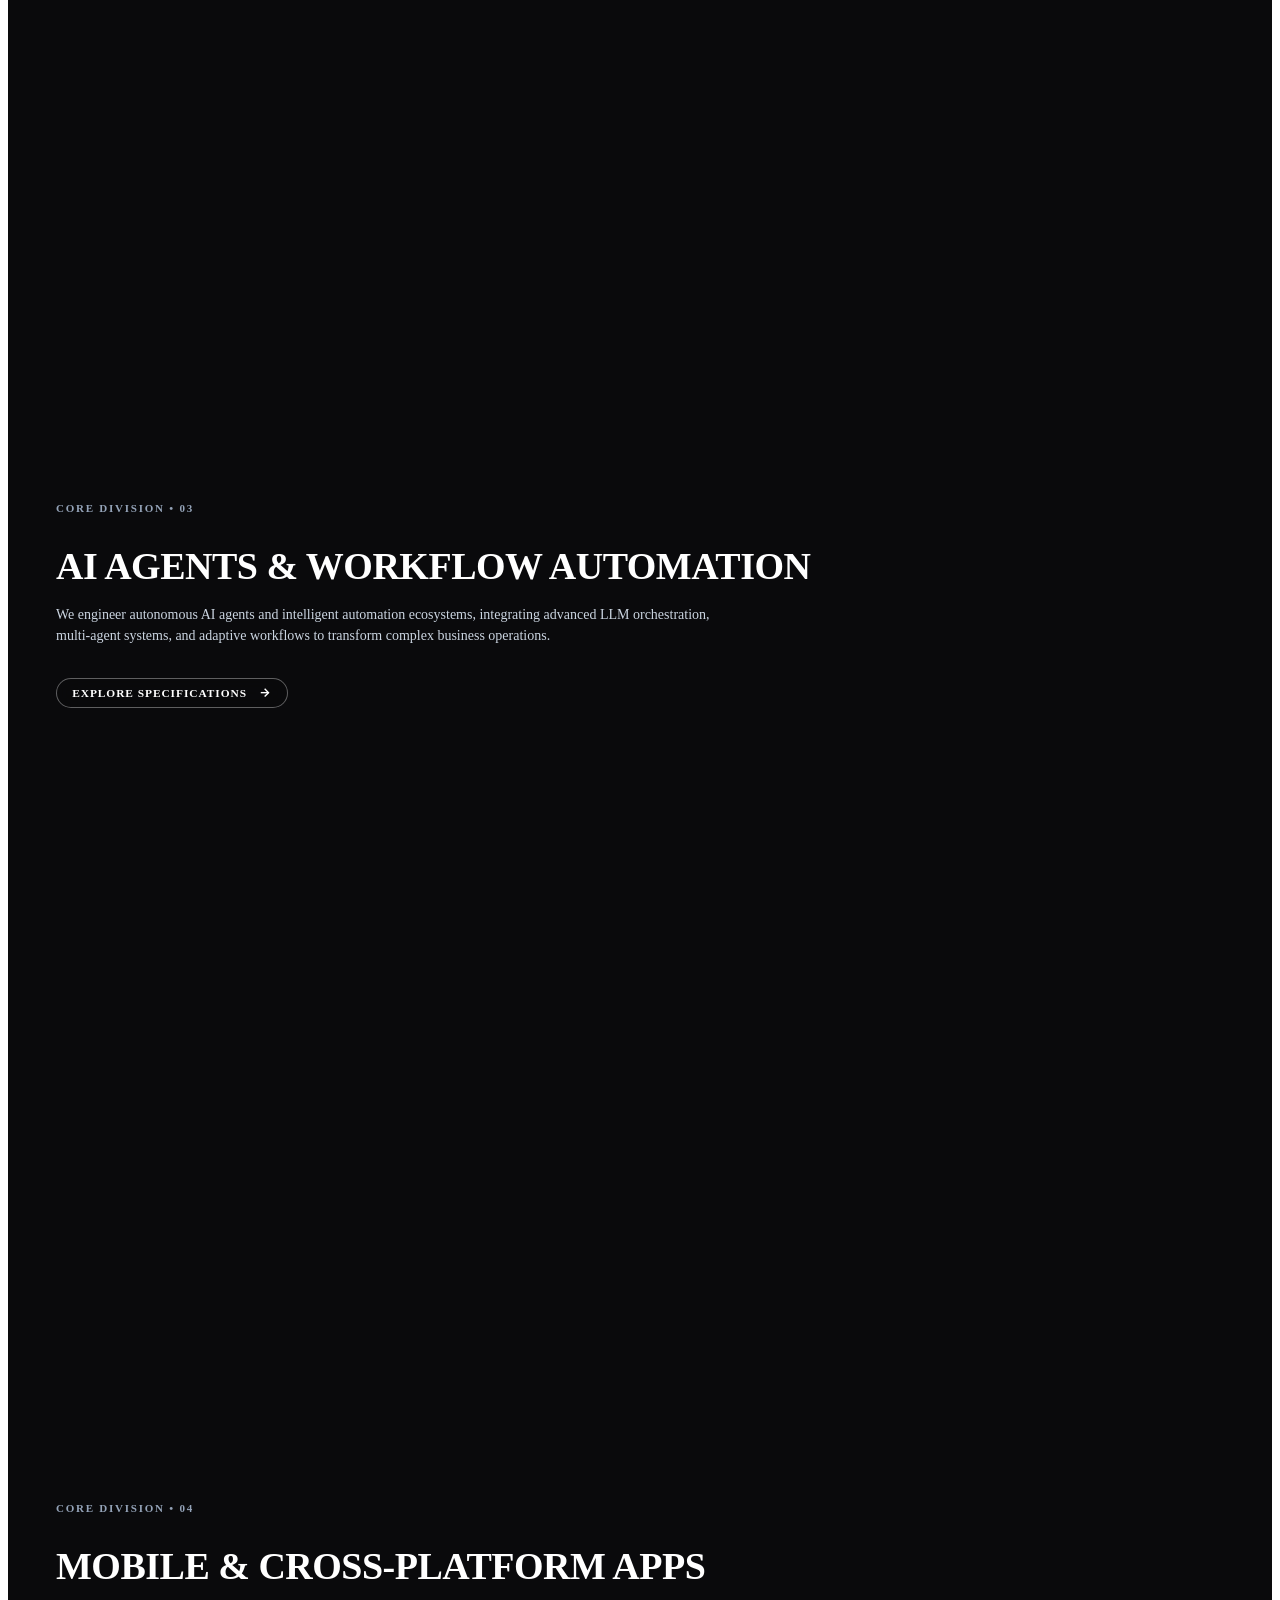
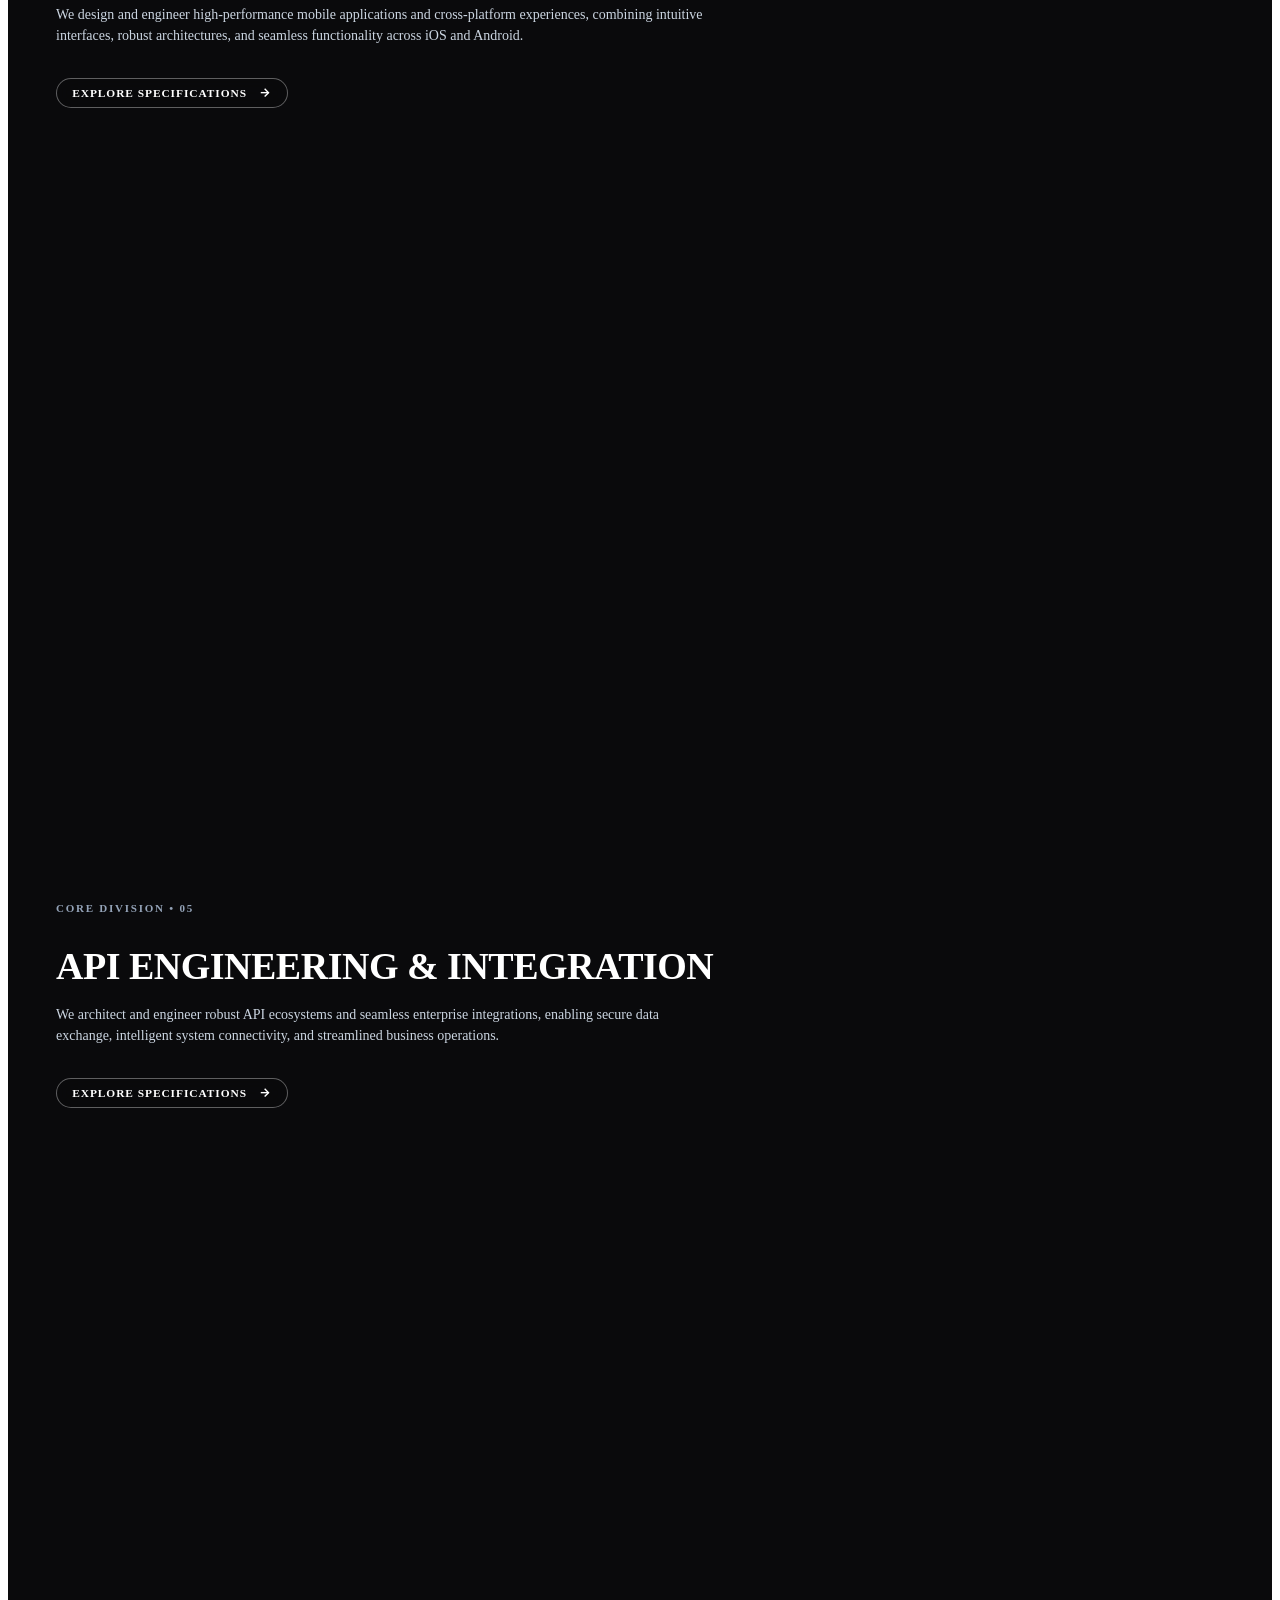
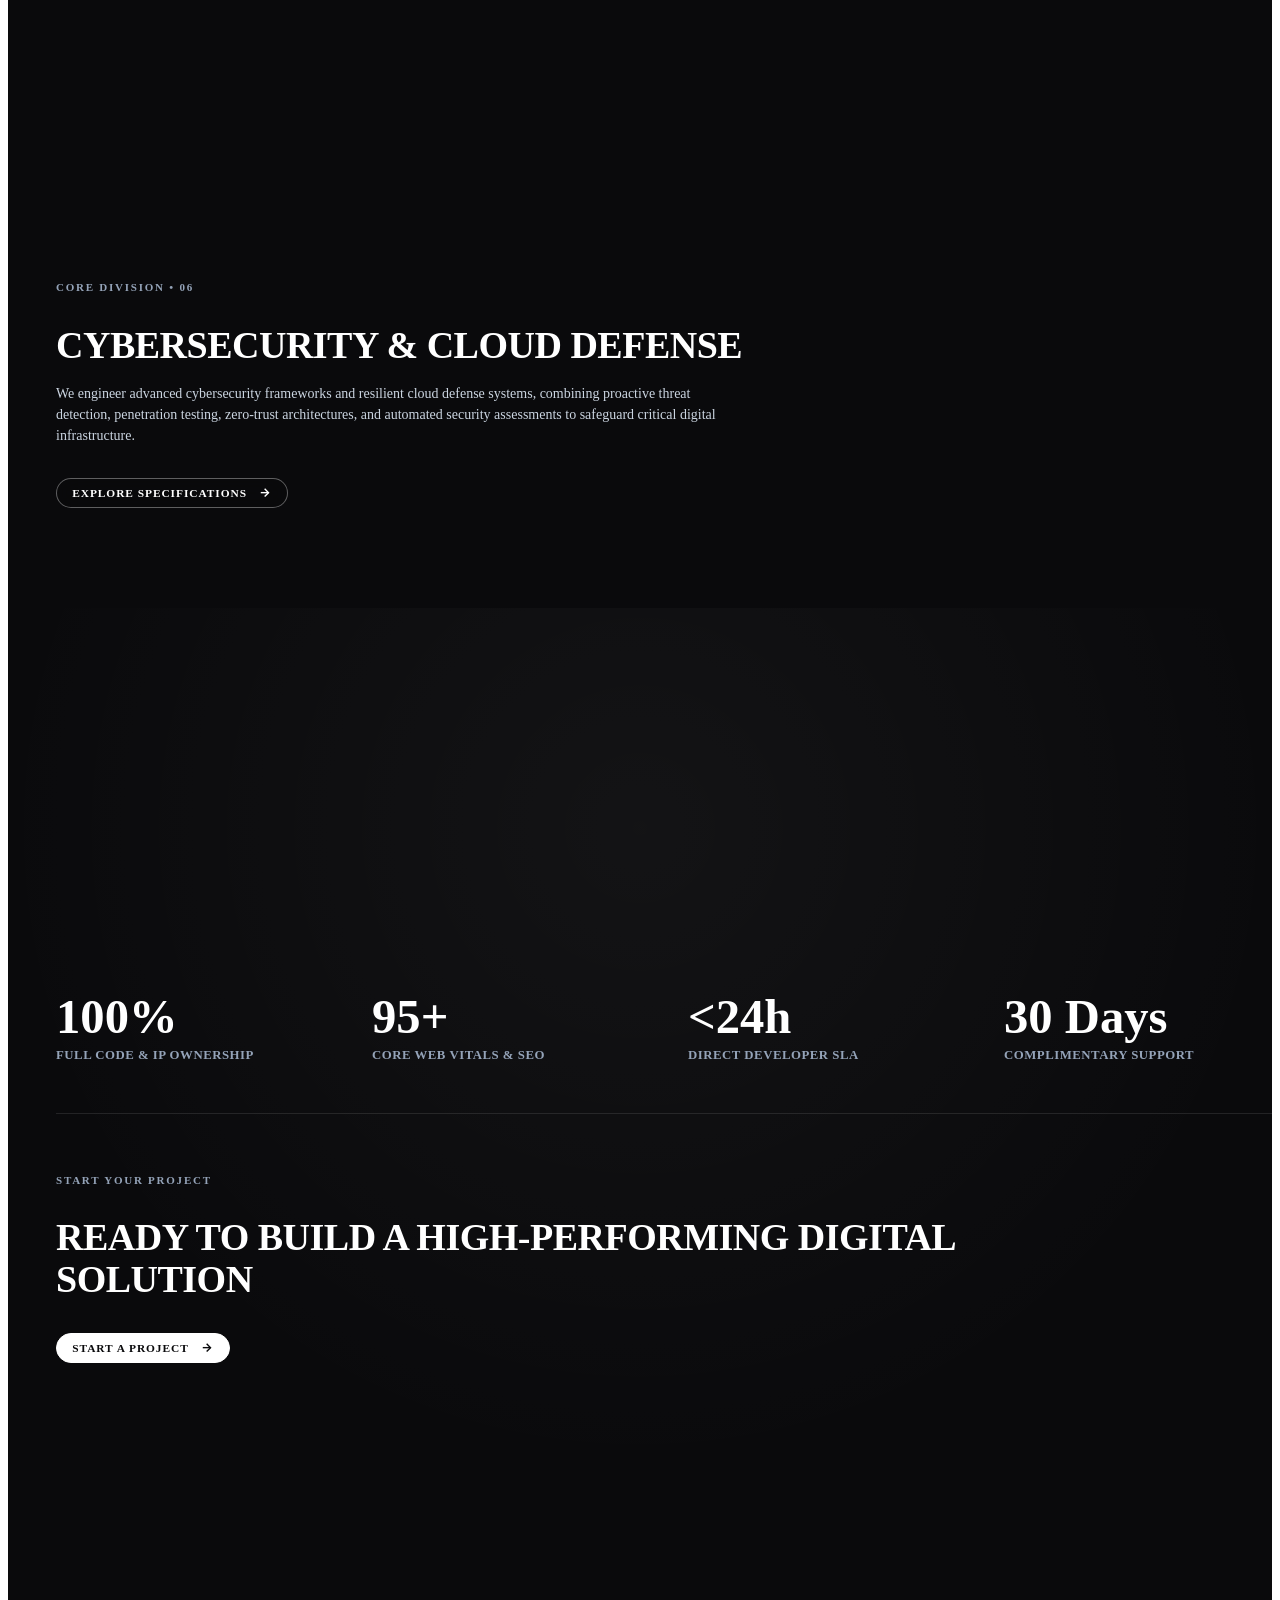
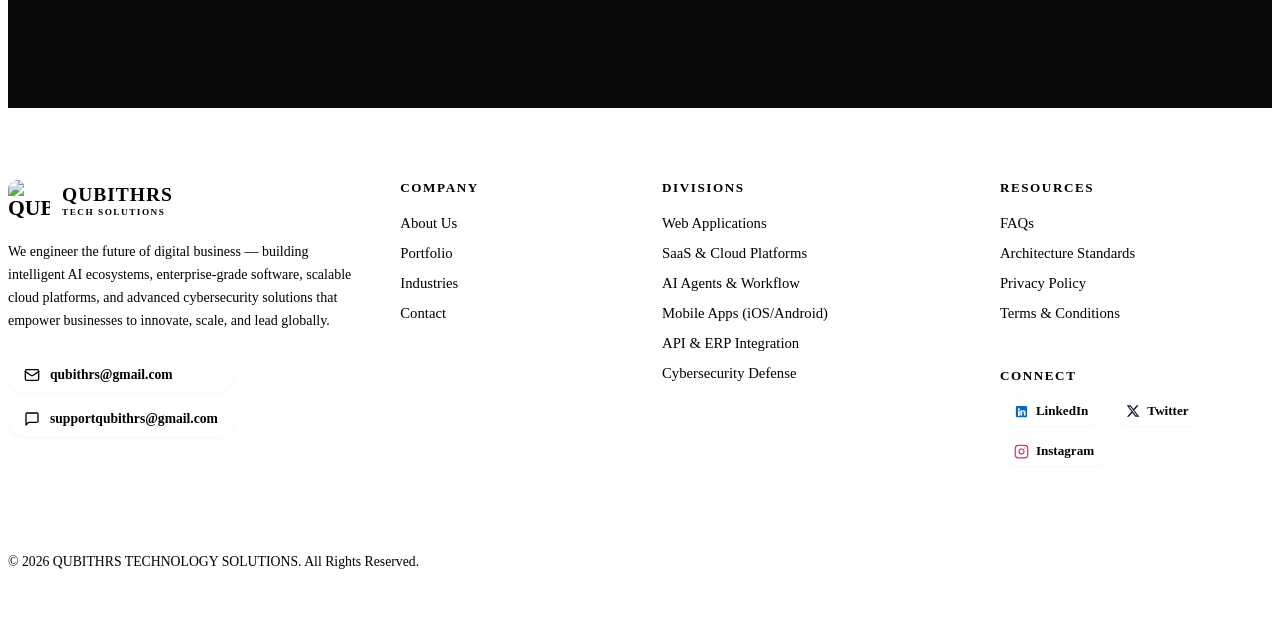
==== commit 926f1fd6: "refactor(footer): remove back to top link from all pages" ====
--- a/index.html
+++ b/index.html
@@ -547,7 +547,6 @@
 
       <div class="footer-bottom">
         <p class="copyright-text">&copy; 2026 QUBITHRS TECHNOLOGY SOLUTIONS. All Rights Reserved.</p>
-        <a href="#navbar" class="footer-back-to-top">Back to top &uarr;</a>
       </div>
     </div>
   </footer>
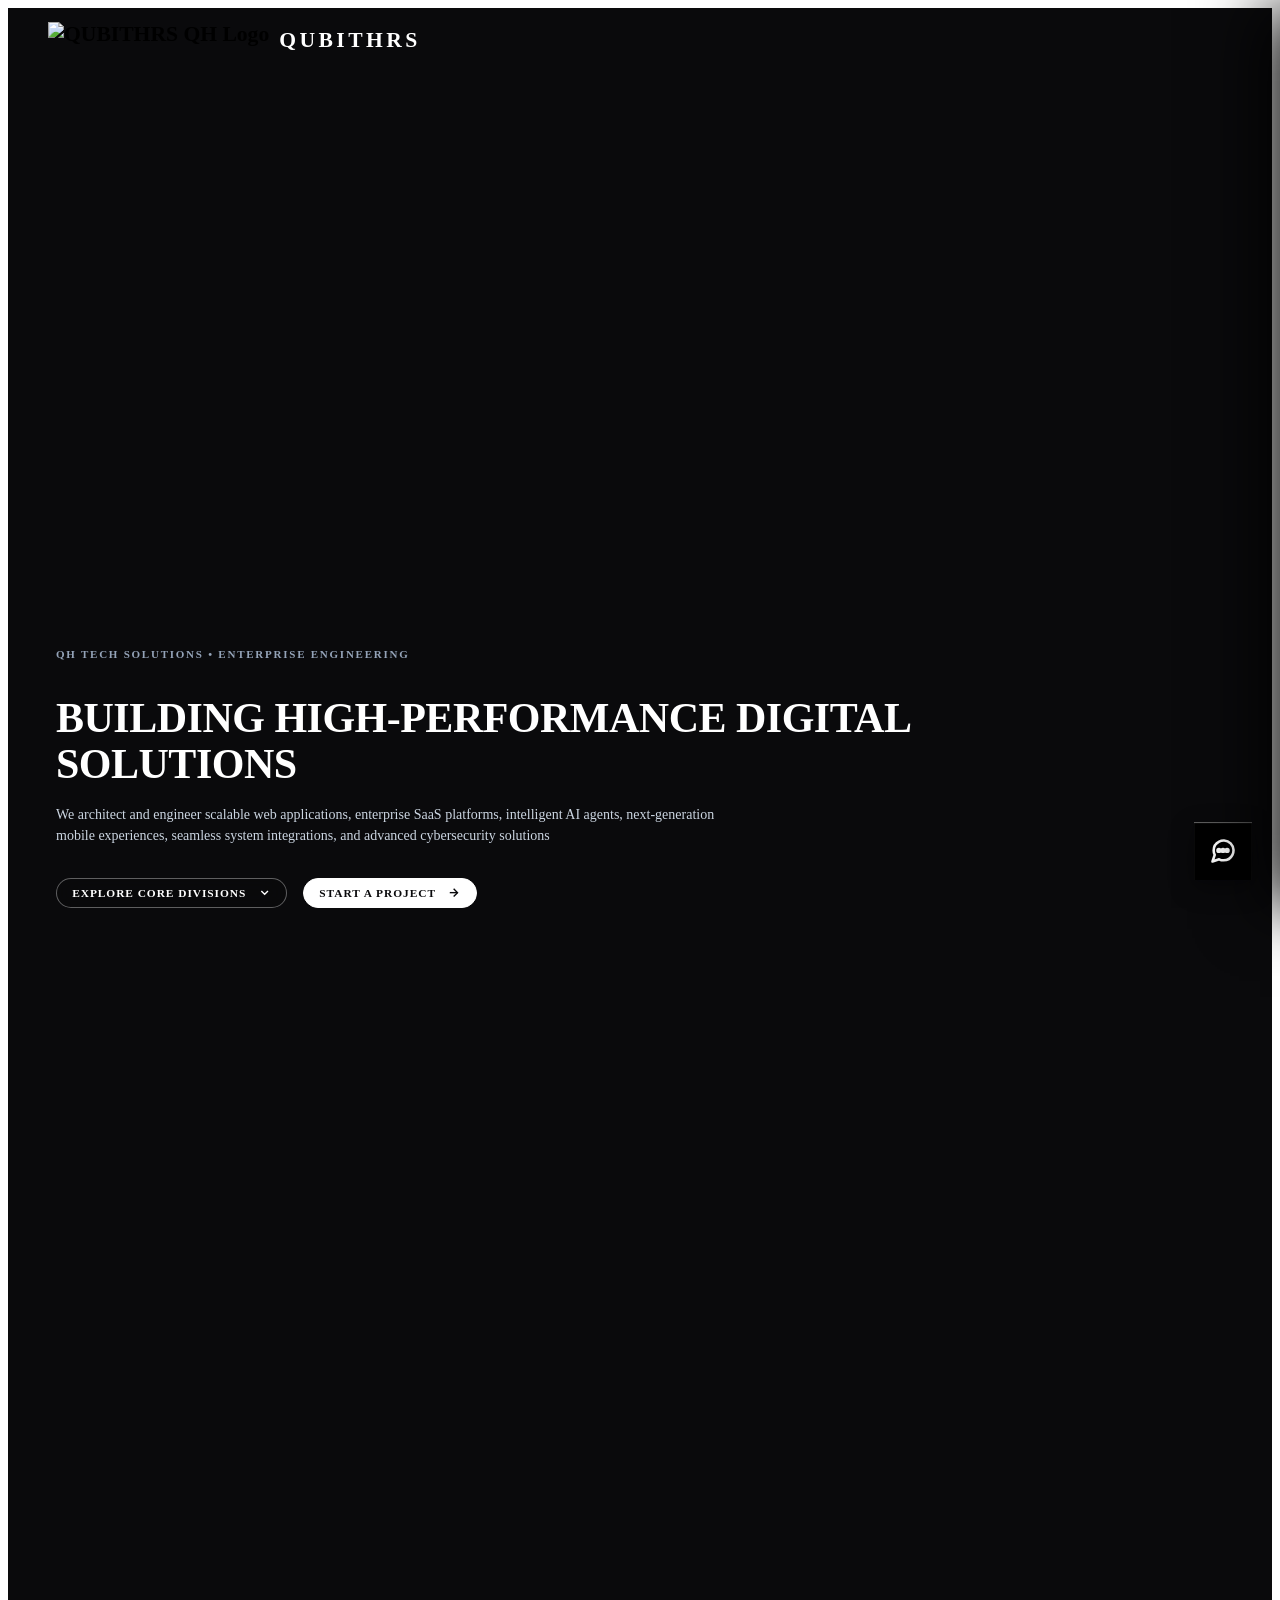
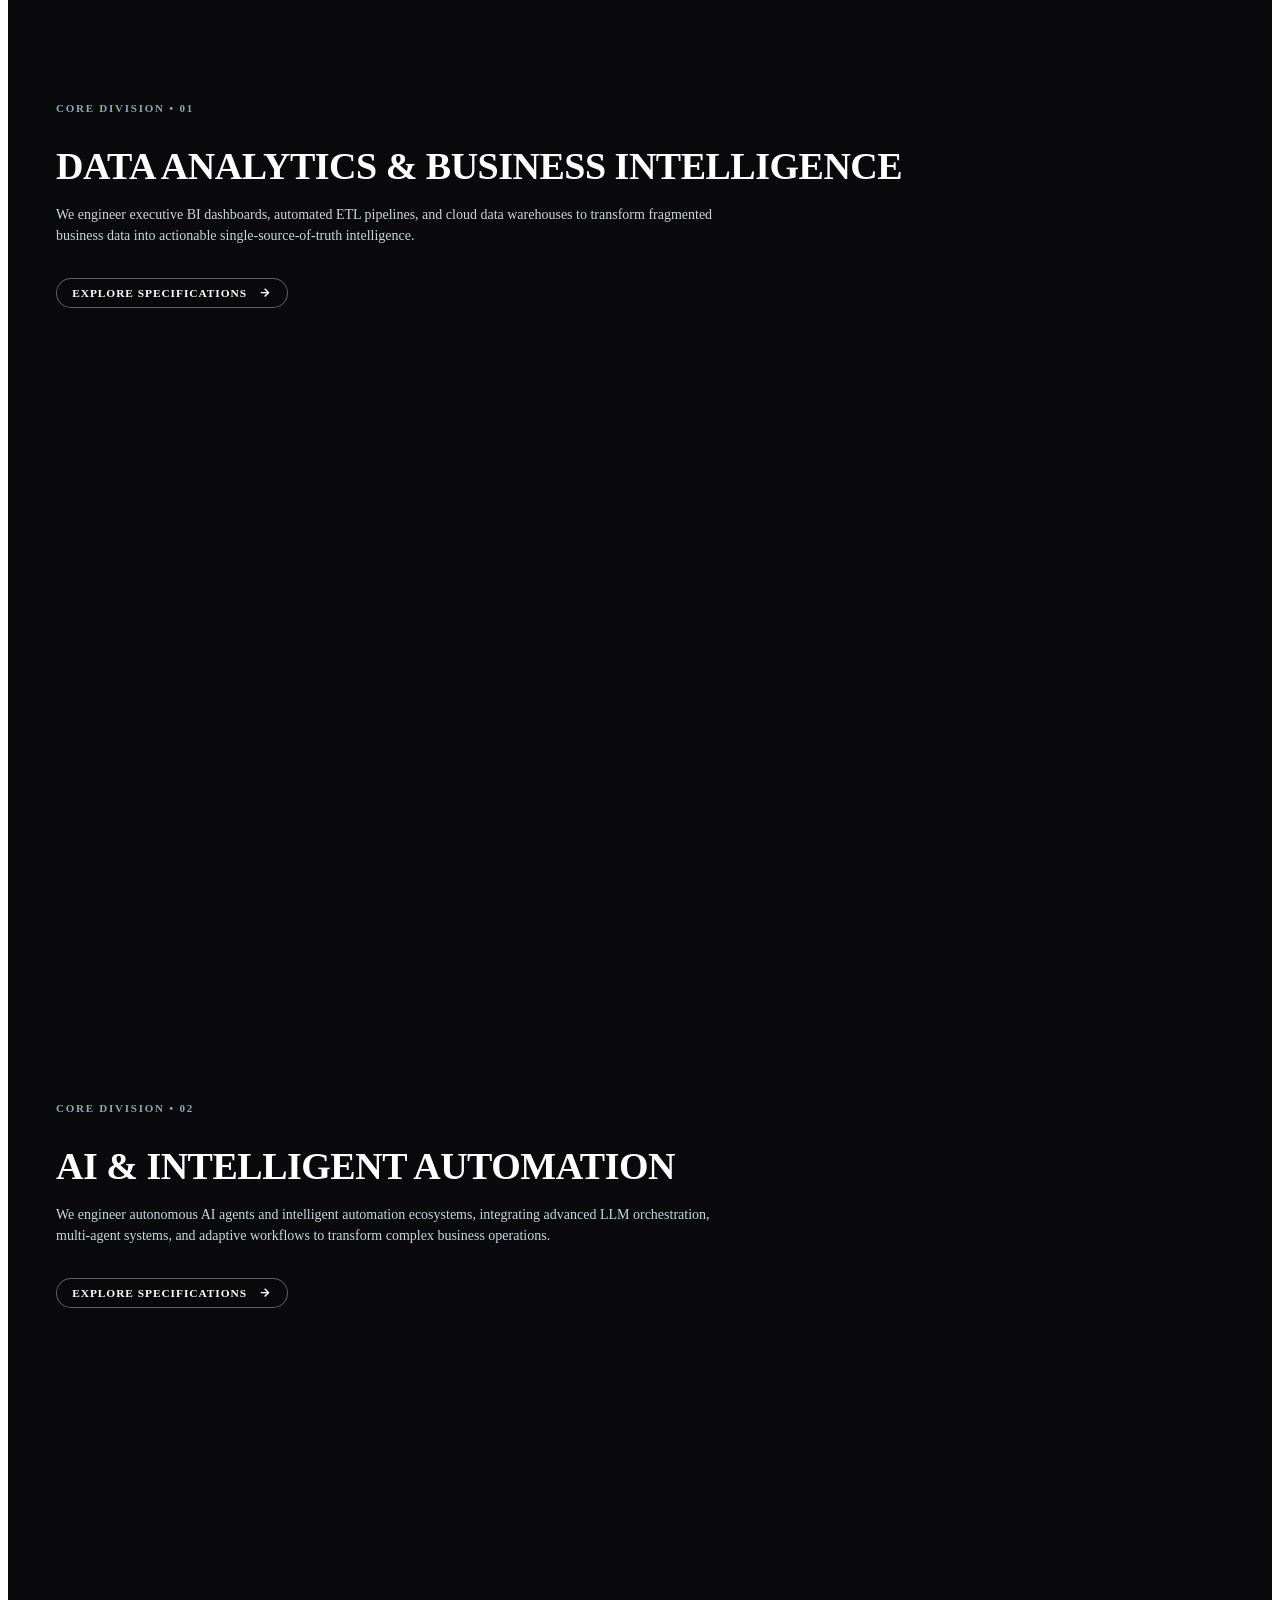
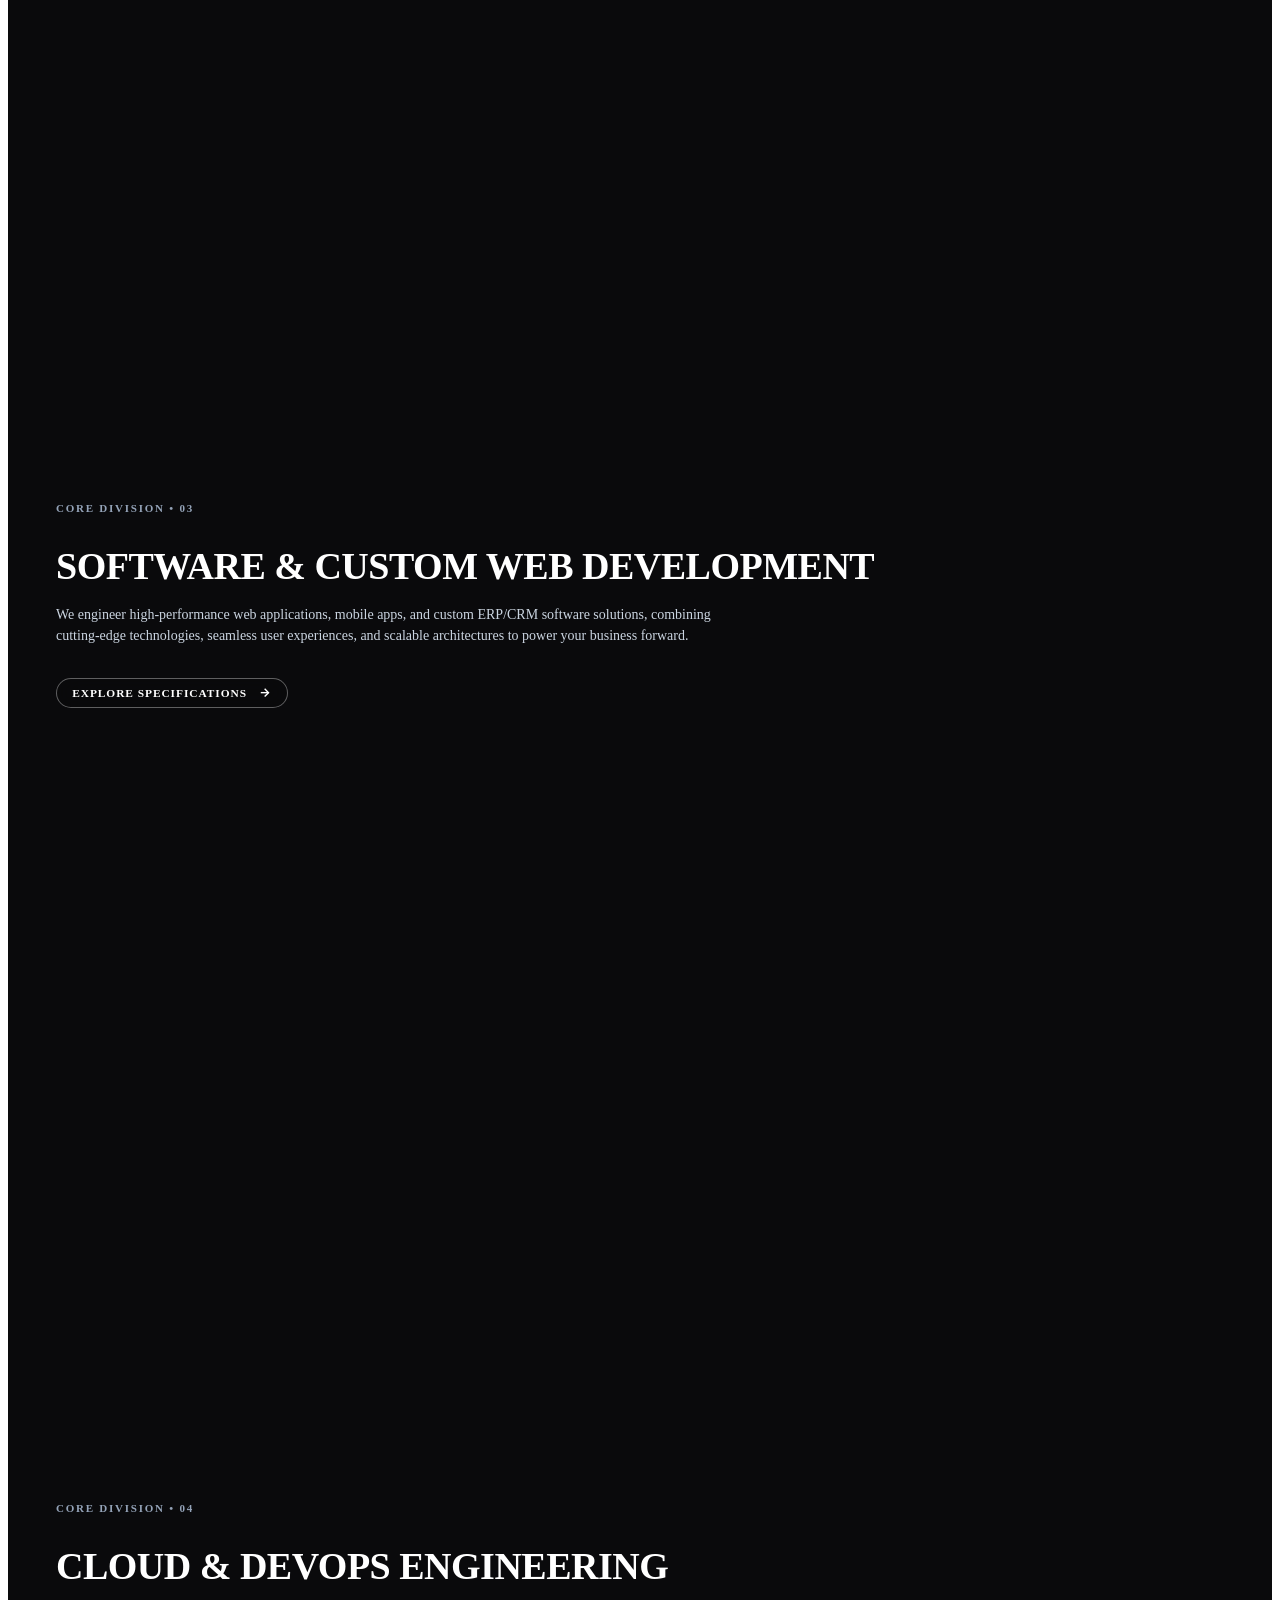
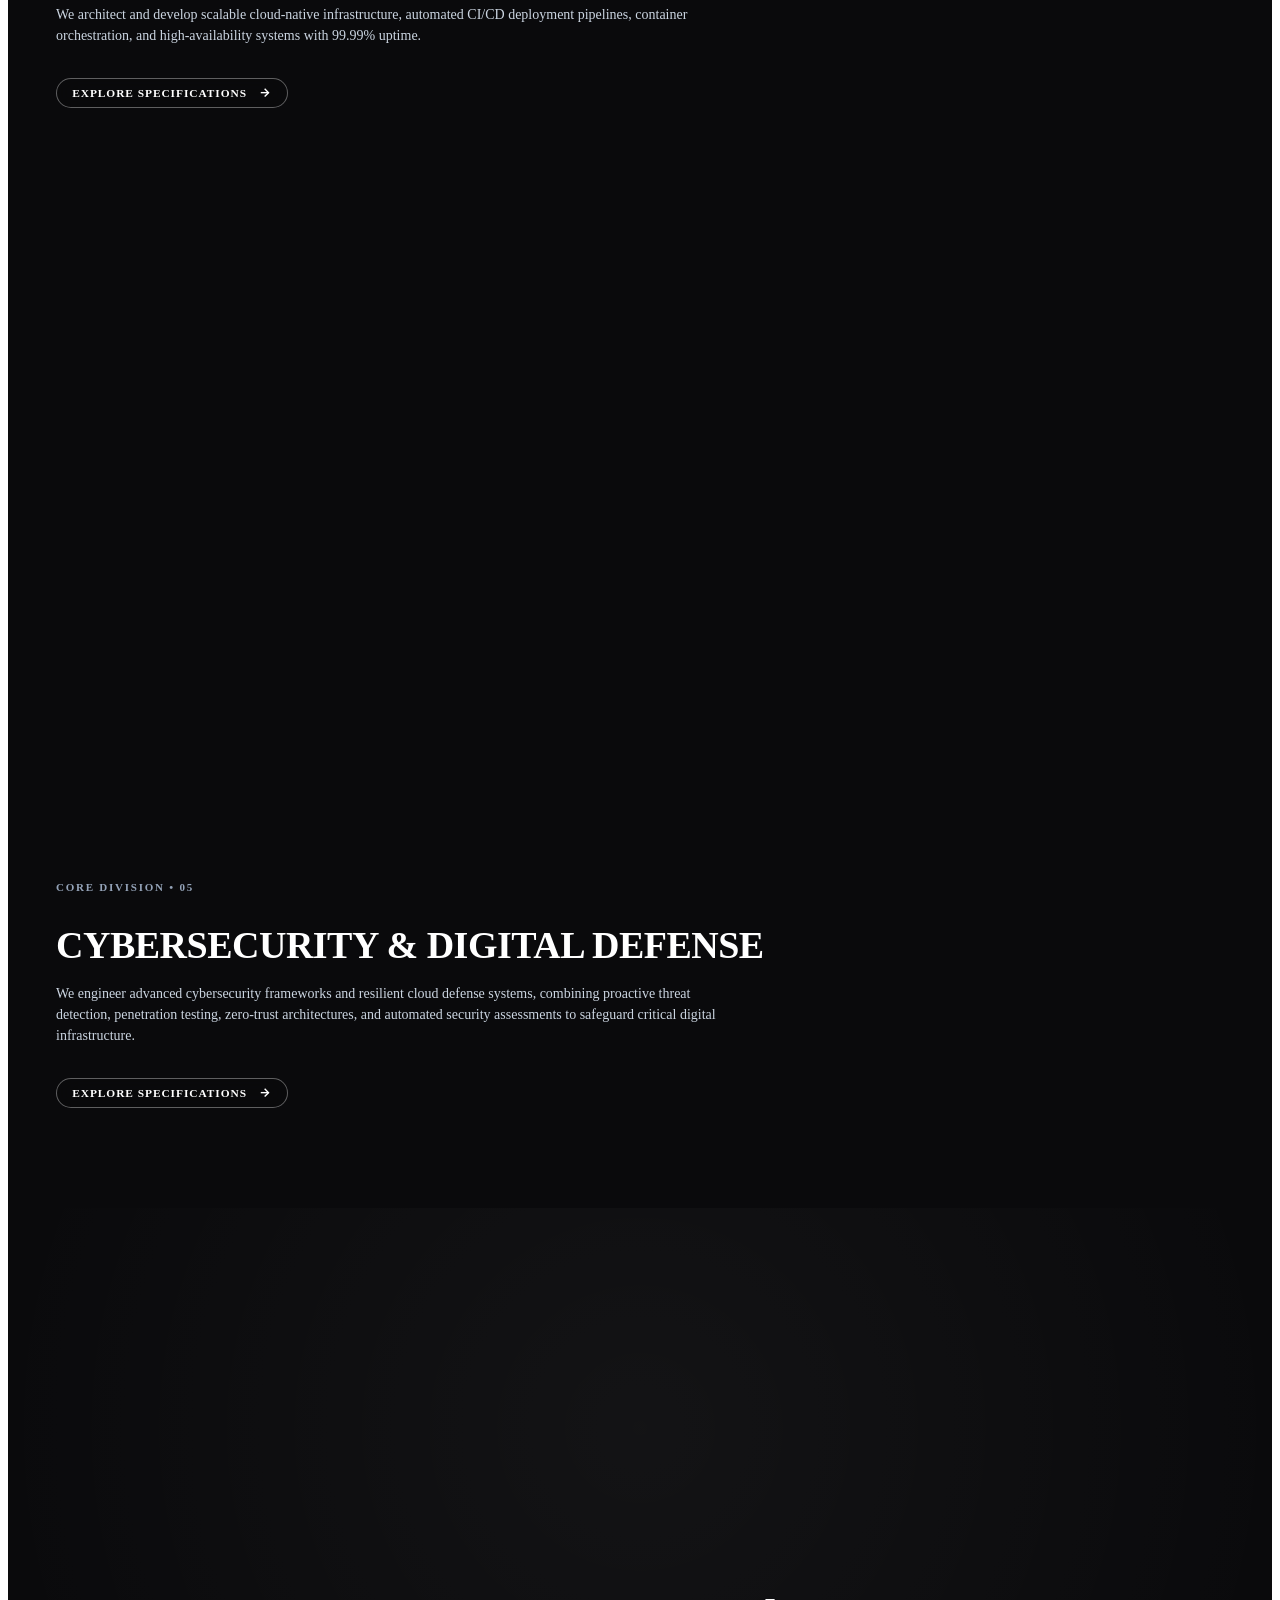
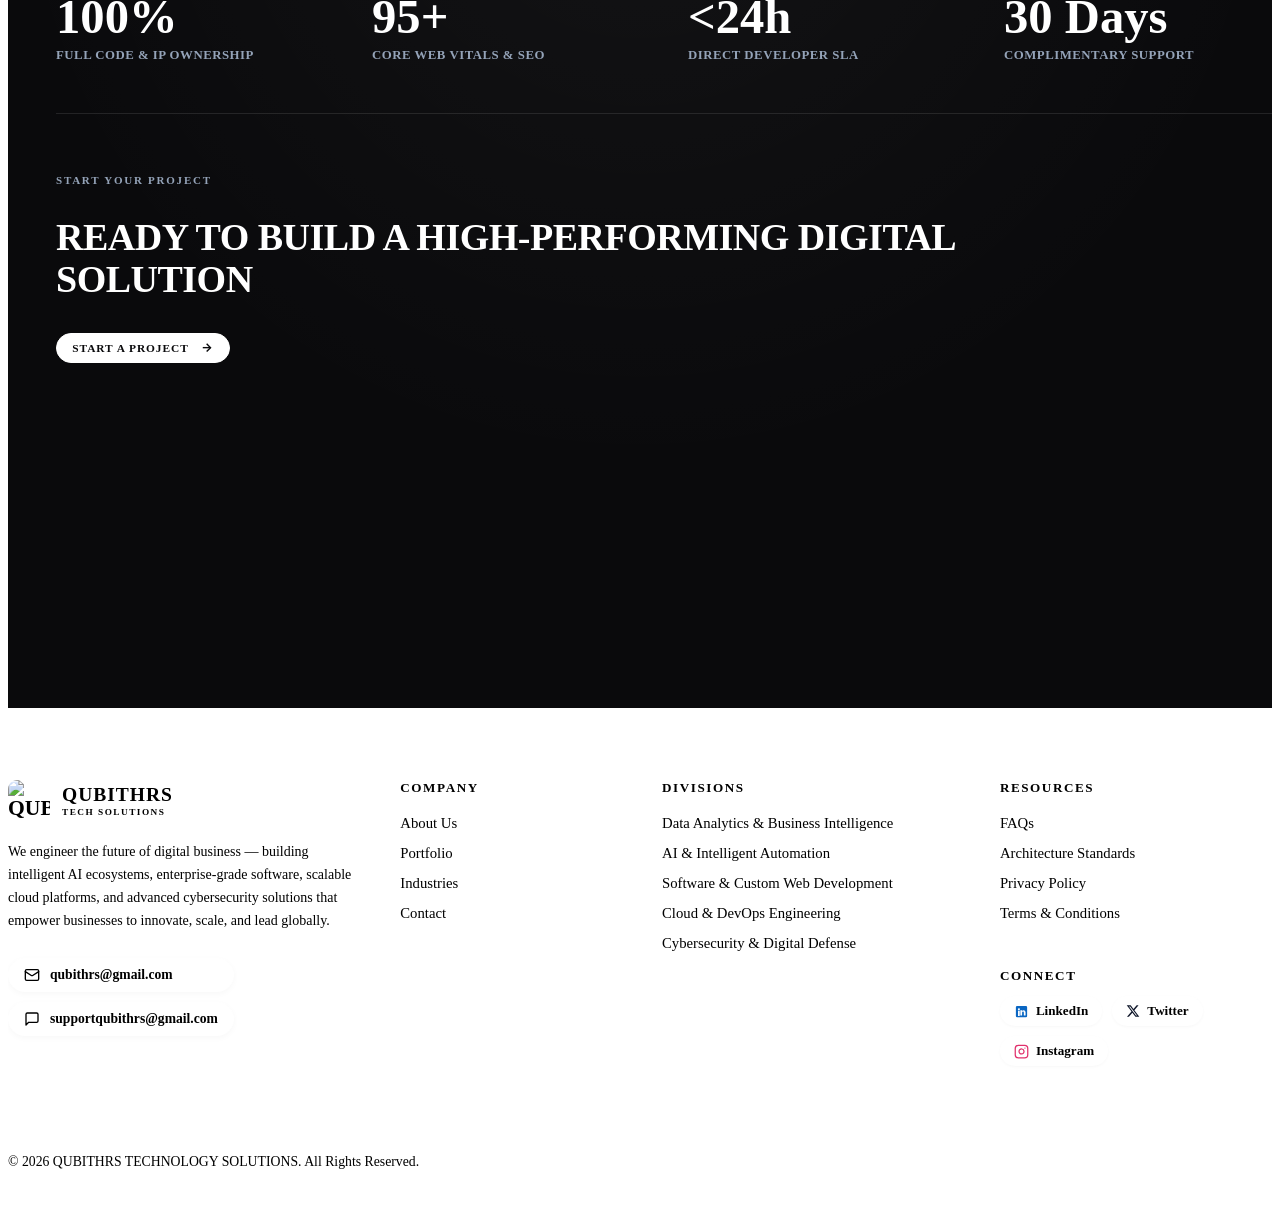
==== commit 69387c6d: "feat(divisions): update to 5 core enterprise divisions with 10-section master architecture" ====
--- a/index.html
+++ b/index.html
@@ -109,7 +109,7 @@
         <li>
           <a href="index.html" class="nav-modal-link active">
             <span class="drawer-num">01</span>
-            <span class="drawer-label">HOME & SERVICES (6 DIVISIONS)</span>
+            <span class="drawer-label">HOME & SERVICES (5 DIVISIONS)</span>
             <span class="link-arrow">&rarr;</span>
           </a>
         </li>
@@ -217,24 +217,23 @@
   </section>
 
   <!-- ==========================================================================
-       SCENE 1: DIVISION 01 — SOFTWARE & CUSTOM WEB DEVELOPMENT
+       SCENE 1: DIVISION 01 — DATA ANALYTICS & BUSINESS INTELLIGENCE
        ========================================================================== -->
   <section class="qh-slide" id="division-01">
     <video class="qh-slide-bg" autoplay muted loop playsinline="true" webkit-playsinline="true" preload="metadata"
-      disablepictureinpicture="true" disableremoteplayback="true" poster="assets/images/project-ecommerce.jpg"
+      disablepictureinpicture="true" disableremoteplayback="true" poster="assets/images/project-api.jpg"
       id="division-01-bg-video">
-      <source src="assets/videos/division-01-web-dev.mp4" type="video/mp4">
+      <source src="assets/videos/division-05-api-integration.mp4" type="video/mp4">
     </video>
     <div class="qh-slide-overlay"></div>
     <div class="qh-slide-content reveal">
       <div class="qh-slide-kicker">CORE DIVISION • 01</div>
-      <h2 class="qh-slide-title">SOFTWARE &amp; CUSTOM WEB DEVELOPMENT</h2>
+      <h2 class="qh-slide-title">DATA ANALYTICS &amp; BUSINESS INTELLIGENCE</h2>
       <p class="qh-slide-subtitle">
-        We engineer high-performance web applications and custom software solutions, combining cutting-edge
-        technologies, seamless user experiences, and scalable architectures to power your business forward.
+        We engineer executive BI dashboards, automated ETL pipelines, and cloud data warehouses to transform fragmented business data into actionable single-source-of-truth intelligence.
       </p>
       <div class="qh-btn-group">
-        <a href="service-detail.html?id=software-web" class="qh-btn">
+        <a href="service-detail.html?id=data-analytics" class="qh-btn">
           <span>EXPLORE SPECIFICATIONS</span>
           <svg width="14" height="14" viewBox="0 0 24 24" fill="none" stroke="currentColor" stroke-width="2.5">
             <line x1="5" y1="12" x2="19" y2="12" />
@@ -246,46 +245,18 @@
   </section>
 
   <!-- ==========================================================================
-       SCENE 2: DIVISION 02 — CUSTOM SAAS & CLOUD ARCHITECTURE
+       SCENE 2: DIVISION 02 — AI & INTELLIGENT AUTOMATION
        ========================================================================== -->
   <section class="qh-slide" id="division-02">
     <video class="qh-slide-bg" autoplay muted loop playsinline="true" webkit-playsinline="true" preload="metadata"
-      disablepictureinpicture="true" disableremoteplayback="true" id="division-02-bg-video">
-      <source src="assets/videos/division-02-saas-cloud.mp4" type="video/mp4">
+      disablepictureinpicture="true" disableremoteplayback="true" poster="assets/images/project-ai.jpg"
+      id="division-02-bg-video">
+      <source src="assets/videos/division-03-ai-automation.mp4" type="video/mp4">
     </video>
     <div class="qh-slide-overlay"></div>
     <div class="qh-slide-content reveal">
       <div class="qh-slide-kicker">CORE DIVISION • 02</div>
-      <h2 class="qh-slide-title">CUSTOM SAAS &amp; CLOUD ARCHITECTURE</h2>
-      <p class="qh-slide-subtitle">
-        We architect and develop scalable SaaS ecosystems and cloud-native platforms, engineered for seamless
-        performance, intelligent automation, enterprise reliability, and limitless growth.
-      </p>
-      <div class="qh-btn-group">
-        <a href="service-detail.html?id=saas-cloud" class="qh-btn">
-          <span>EXPLORE SPECIFICATIONS</span>
-          <svg width="14" height="14" viewBox="0 0 24 24" fill="none" stroke="currentColor" stroke-width="2.5">
-            <line x1="5" y1="12" x2="19" y2="12" />
-            <polyline points="12 5 19 12 12 19" />
-          </svg>
-        </a>
-      </div>
-    </div>
-  </section>
-
-  <!-- ==========================================================================
-       SCENE 3: DIVISION 03 — AI AGENTS & WORKFLOW AUTOMATION
-       ========================================================================== -->
-  <section class="qh-slide" id="division-03">
-    <video class="qh-slide-bg" autoplay muted loop playsinline="true" webkit-playsinline="true" preload="metadata"
-      disablepictureinpicture="true" disableremoteplayback="true" poster="assets/images/project-ai.jpg"
-      id="division-03-bg-video">
-      <source src="assets/videos/division-03-ai-automation.mp4" type="video/mp4">
-    </video>
-    <div class="qh-slide-overlay"></div>
-    <div class="qh-slide-content reveal">
-      <div class="qh-slide-kicker">CORE DIVISION • 03</div>
-      <h2 class="qh-slide-title">AI AGENTS &amp; WORKFLOW AUTOMATION</h2>
+      <h2 class="qh-slide-title">AI &amp; INTELLIGENT AUTOMATION</h2>
       <p class="qh-slide-subtitle">
         We engineer autonomous AI agents and intelligent automation ecosystems, integrating advanced LLM orchestration,
         multi-agent systems, and adaptive workflows to transform complex business operations.
@@ -303,24 +274,51 @@
   </section>
 
   <!-- ==========================================================================
-       SCENE 4: DIVISION 04 — MOBILE & CROSS-PLATFORM APPS
+       SCENE 3: DIVISION 03 — SOFTWARE & CUSTOM WEB DEVELOPMENT
+       ========================================================================== -->
+  <section class="qh-slide" id="division-03">
+    <video class="qh-slide-bg" autoplay muted loop playsinline="true" webkit-playsinline="true" preload="metadata"
+      disablepictureinpicture="true" disableremoteplayback="true" poster="assets/images/project-ecommerce.jpg"
+      id="division-03-bg-video">
+      <source src="assets/videos/division-01-web-dev.mp4" type="video/mp4">
+    </video>
+    <div class="qh-slide-overlay"></div>
+    <div class="qh-slide-content reveal">
+      <div class="qh-slide-kicker">CORE DIVISION • 03</div>
+      <h2 class="qh-slide-title">SOFTWARE &amp; CUSTOM WEB DEVELOPMENT</h2>
+      <p class="qh-slide-subtitle">
+        We engineer high-performance web applications, mobile apps, and custom ERP/CRM software solutions, combining cutting-edge
+        technologies, seamless user experiences, and scalable architectures to power your business forward.
+      </p>
+      <div class="qh-btn-group">
+        <a href="service-detail.html?id=software-web" class="qh-btn">
+          <span>EXPLORE SPECIFICATIONS</span>
+          <svg width="14" height="14" viewBox="0 0 24 24" fill="none" stroke="currentColor" stroke-width="2.5">
+            <line x1="5" y1="12" x2="19" y2="12" />
+            <polyline points="12 5 19 12 12 19" />
+          </svg>
+        </a>
+      </div>
+    </div>
+  </section>
+
+  <!-- ==========================================================================
+       SCENE 4: DIVISION 04 — CLOUD & DEVOPS ENGINEERING
        ========================================================================== -->
   <section class="qh-slide" id="division-04">
     <video class="qh-slide-bg" autoplay muted loop playsinline="true" webkit-playsinline="true" preload="metadata"
-      disablepictureinpicture="true" disableremoteplayback="true" poster="assets/images/project-fintech.jpg"
-      id="division-04-bg-video">
-      <source src="assets/videos/division-04-mobile-apps.mp4" type="video/mp4">
+      disablepictureinpicture="true" disableremoteplayback="true" id="division-04-bg-video">
+      <source src="assets/videos/division-02-saas-cloud.mp4" type="video/mp4">
     </video>
     <div class="qh-slide-overlay"></div>
     <div class="qh-slide-content reveal">
       <div class="qh-slide-kicker">CORE DIVISION • 04</div>
-      <h2 class="qh-slide-title">MOBILE &amp; CROSS-PLATFORM APPS</h2>
+      <h2 class="qh-slide-title">CLOUD &amp; DEVOPS ENGINEERING</h2>
       <p class="qh-slide-subtitle">
-        We design and engineer high-performance mobile applications and cross-platform experiences, combining intuitive
-        interfaces, robust architectures, and seamless functionality across iOS and Android.
+        We architect and develop scalable cloud-native infrastructure, automated CI/CD deployment pipelines, container orchestration, and high-availability systems with 99.99% uptime.
       </p>
       <div class="qh-btn-group">
-        <a href="service-detail.html?id=mobile-apps" class="qh-btn">
+        <a href="service-detail.html?id=cloud-devops" class="qh-btn">
           <span>EXPLORE SPECIFICATIONS</span>
           <svg width="14" height="14" viewBox="0 0 24 24" fill="none" stroke="currentColor" stroke-width="2.5">
             <line x1="5" y1="12" x2="19" y2="12" />
@@ -332,47 +330,18 @@
   </section>
 
   <!-- ==========================================================================
-       SCENE 5: DIVISION 05 — API ENGINEERING & ENTERPRISE INTEGRATION
+       SCENE 5: DIVISION 05 — CYBERSECURITY & DIGITAL DEFENSE
        ========================================================================== -->
   <section class="qh-slide" id="division-05">
     <video class="qh-slide-bg" autoplay muted loop playsinline="true" webkit-playsinline="true" preload="metadata"
-      disablepictureinpicture="true" disableremoteplayback="true" poster="assets/images/project-api.jpg"
+      disablepictureinpicture="true" disableremoteplayback="true" poster="assets/images/project-cybersecurity.jpg"
       id="division-05-bg-video">
-      <source src="assets/videos/division-05-api-integration.mp4" type="video/mp4">
+      <source src="assets/videos/division-06-cybersecurity.mp4" type="video/mp4">
     </video>
     <div class="qh-slide-overlay"></div>
     <div class="qh-slide-content reveal">
       <div class="qh-slide-kicker">CORE DIVISION • 05</div>
-      <h2 class="qh-slide-title">API ENGINEERING &amp; INTEGRATION</h2>
-      <p class="qh-slide-subtitle">
-        We architect and engineer robust API ecosystems and seamless enterprise integrations, enabling secure data
-        exchange, intelligent system connectivity, and streamlined business operations.
-      </p>
-      <div class="qh-btn-group">
-        <a href="service-detail.html?id=api-integration" class="qh-btn">
-          <span>EXPLORE SPECIFICATIONS</span>
-          <svg width="14" height="14" viewBox="0 0 24 24" fill="none" stroke="currentColor" stroke-width="2.5">
-            <line x1="5" y1="12" x2="19" y2="12" />
-            <polyline points="12 5 19 12 12 19" />
-          </svg>
-        </a>
-      </div>
-    </div>
-  </section>
-
-  <!-- ==========================================================================
-       SCENE 6: DIVISION 06 — CYBERSECURITY & CLOUD DEFENSE
-       ========================================================================== -->
-  <section class="qh-slide" id="division-06">
-    <video class="qh-slide-bg" autoplay muted loop playsinline="true" webkit-playsinline="true" preload="metadata"
-      disablepictureinpicture="true" disableremoteplayback="true" poster="assets/images/project-cybersecurity.jpg"
-      id="division-06-bg-video">
-      <source src="assets/videos/division-06-cybersecurity.mp4" type="video/mp4">
-    </video>
-    <div class="qh-slide-overlay"></div>
-    <div class="qh-slide-content reveal">
-      <div class="qh-slide-kicker">CORE DIVISION • 06</div>
-      <h2 class="qh-slide-title">CYBERSECURITY &amp; CLOUD DEFENSE</h2>
+      <h2 class="qh-slide-title">CYBERSECURITY &amp; DIGITAL DEFENSE</h2>
       <p class="qh-slide-subtitle">
         We engineer advanced cybersecurity frameworks and resilient cloud defense systems, combining proactive threat
         detection, penetration testing, zero-trust architectures, and automated security assessments to safeguard
@@ -491,13 +460,11 @@
         <div class="footer-col">
           <h4 class="footer-heading">Divisions</h4>
           <ul class="footer-links">
-            <li><a href="service-detail.html?id=software-web" class="footer-link">Web Applications</a></li>
-            <li><a href="service-detail.html?id=saas-cloud" class="footer-link">SaaS & Cloud Platforms</a></li>
-            <li><a href="service-detail.html?id=ai-automation" class="footer-link">AI Agents & Workflow</a></li>
-            <li><a href="service-detail.html?id=mobile-apps" class="footer-link">Mobile Apps (iOS/Android)</a></li>
-            <li><a href="service-detail.html?id=api-integration" class="footer-link">API & ERP Integration</a></li>
-            <li><a href="service-detail.html?id=cybersecurity-defense" class="footer-link">Cybersecurity Defense</a>
-            </li>
+            <li><a href="service-detail.html?id=data-analytics" class="footer-link">Data Analytics & Business Intelligence</a></li>
+            <li><a href="service-detail.html?id=ai-automation" class="footer-link">AI & Intelligent Automation</a></li>
+            <li><a href="service-detail.html?id=software-web" class="footer-link">Software & Custom Web Development</a></li>
+            <li><a href="service-detail.html?id=cloud-devops" class="footer-link">Cloud & DevOps Engineering</a></li>
+            <li><a href="service-detail.html?id=cybersecurity-defense" class="footer-link">Cybersecurity & Digital Defense</a></li>
           </ul>
         </div>
 
